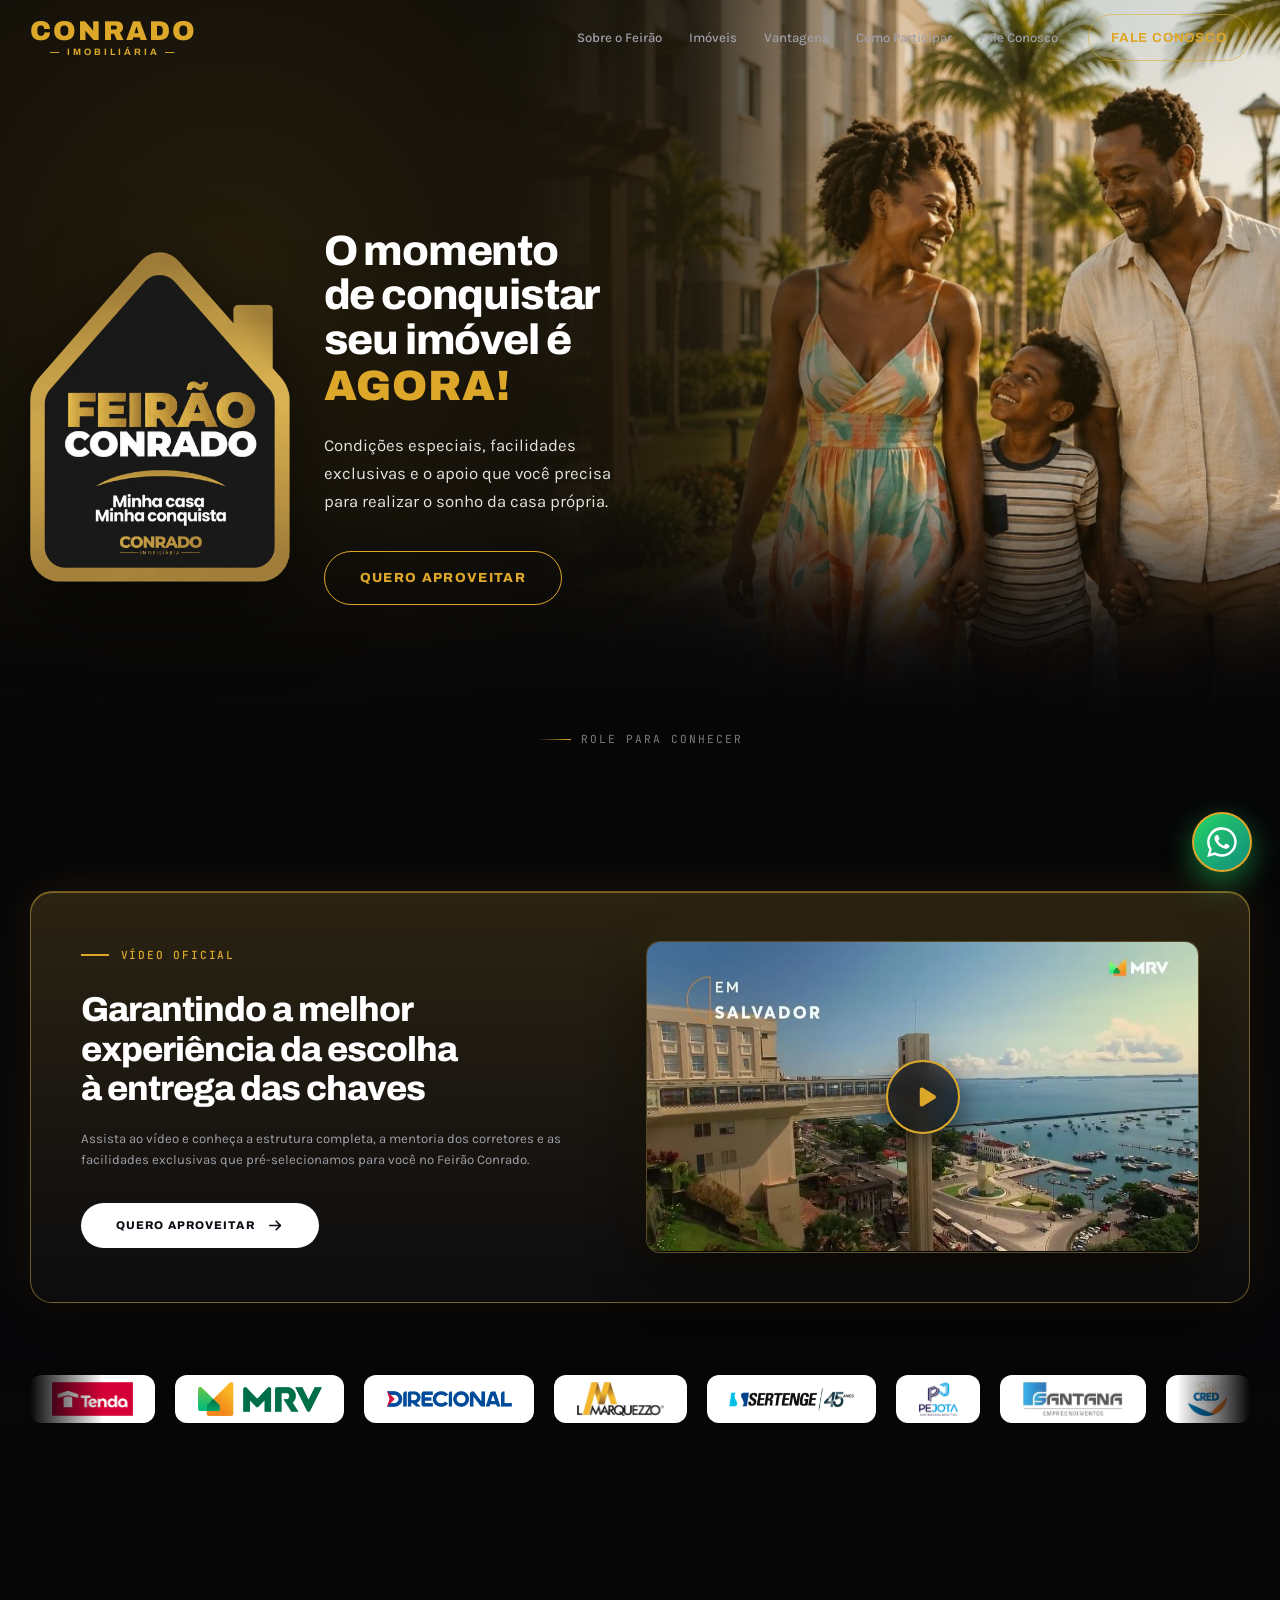
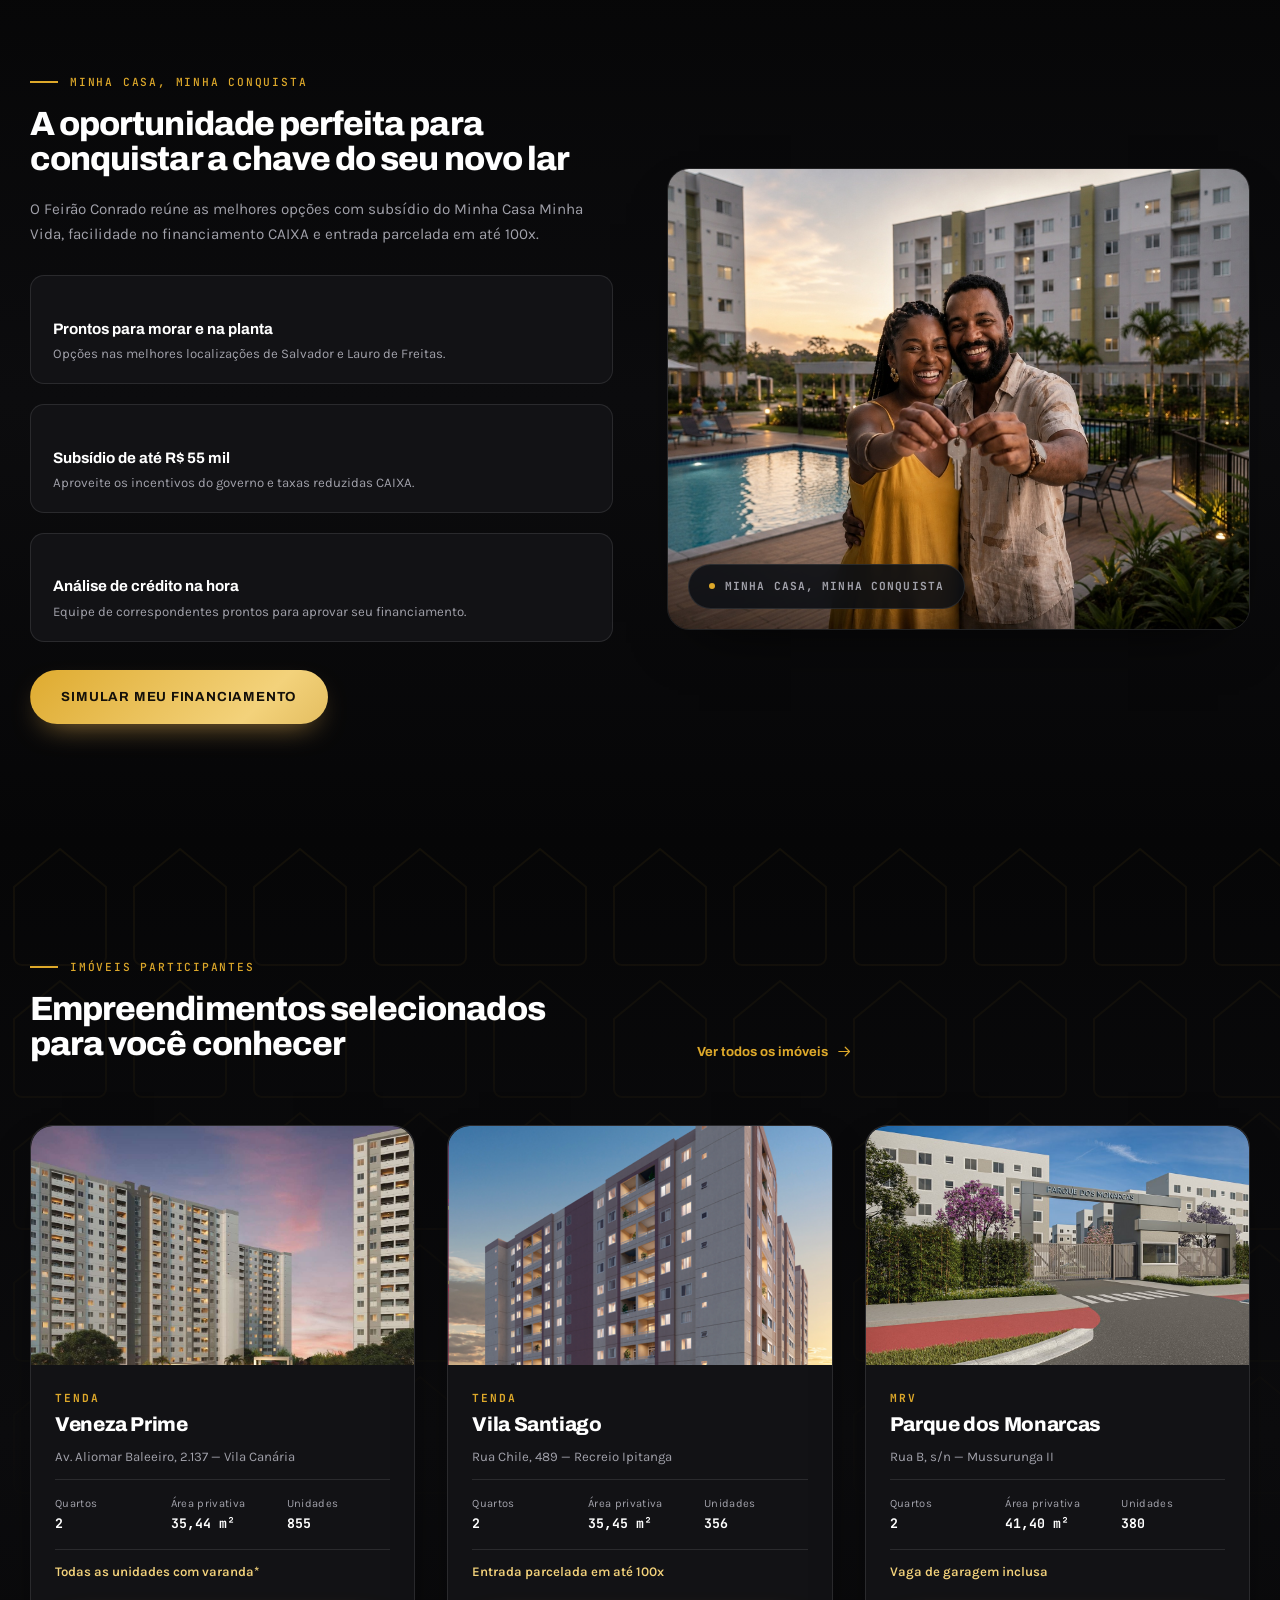
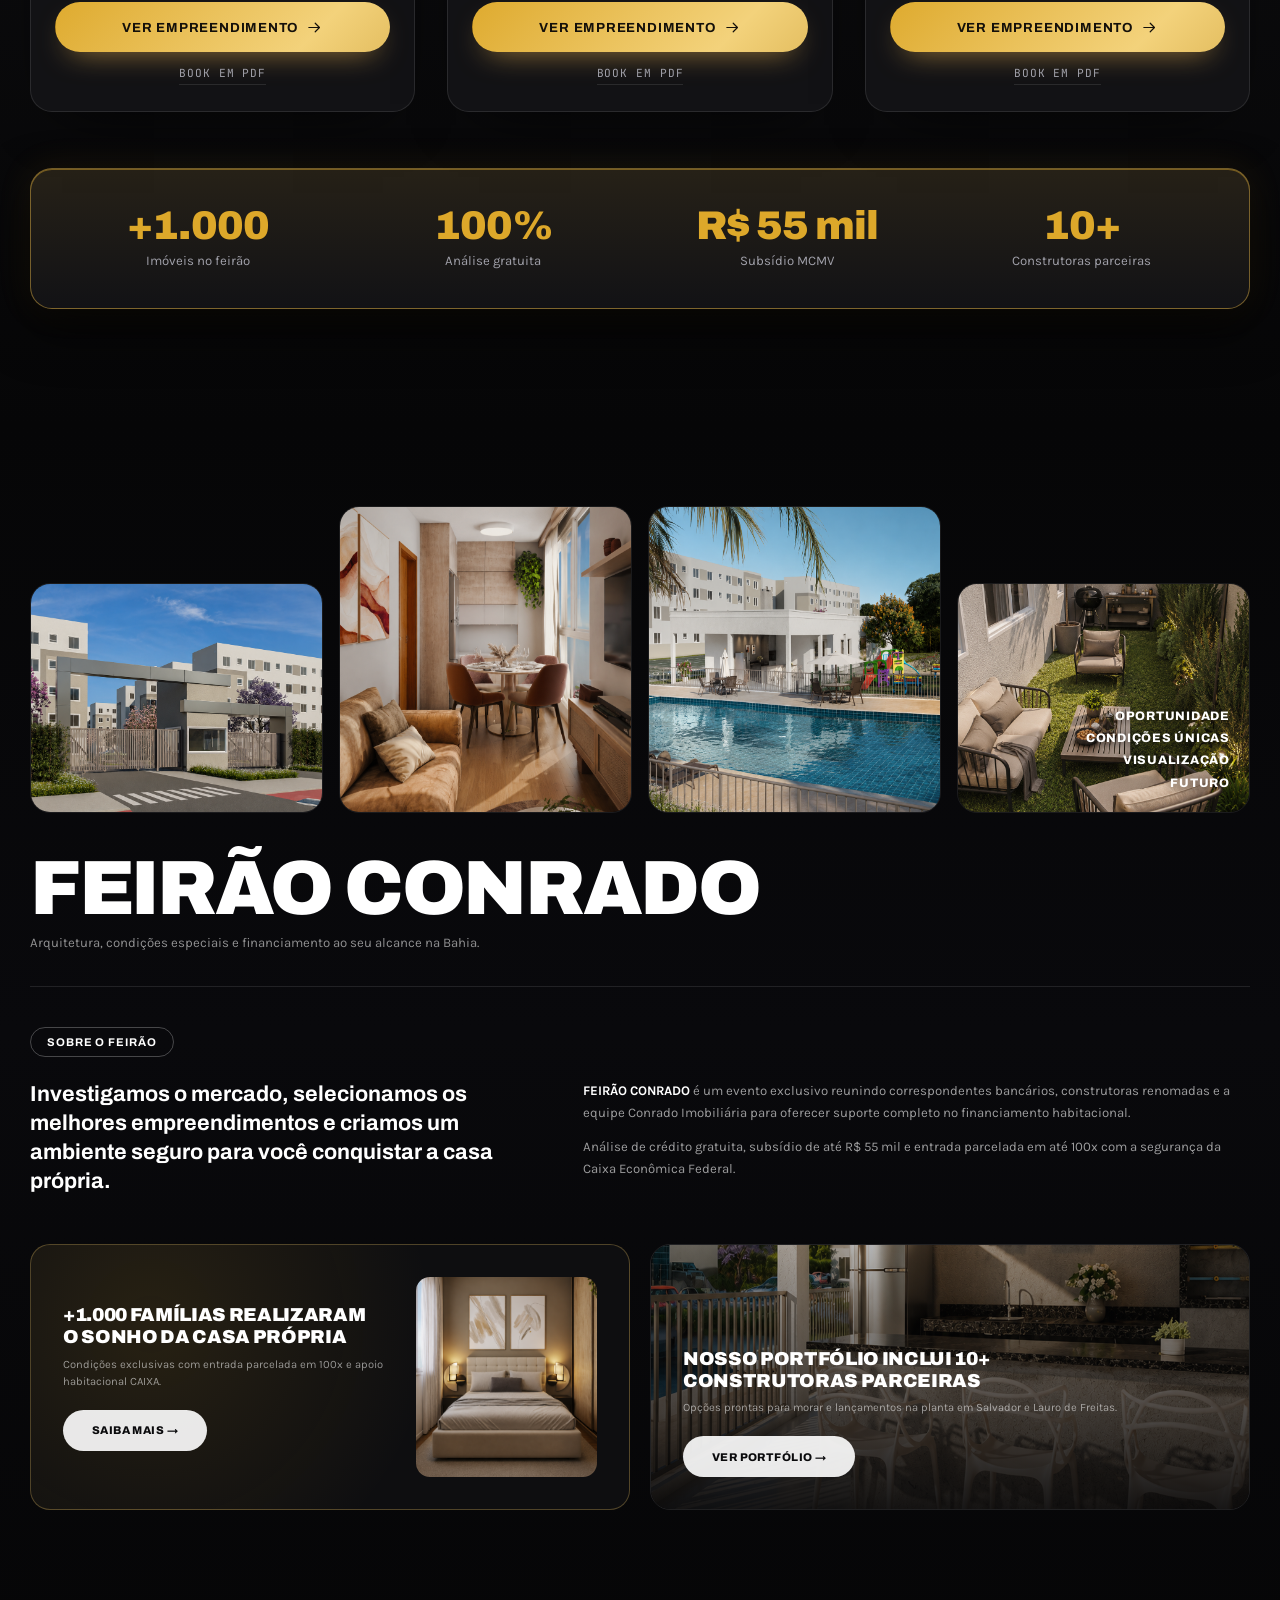
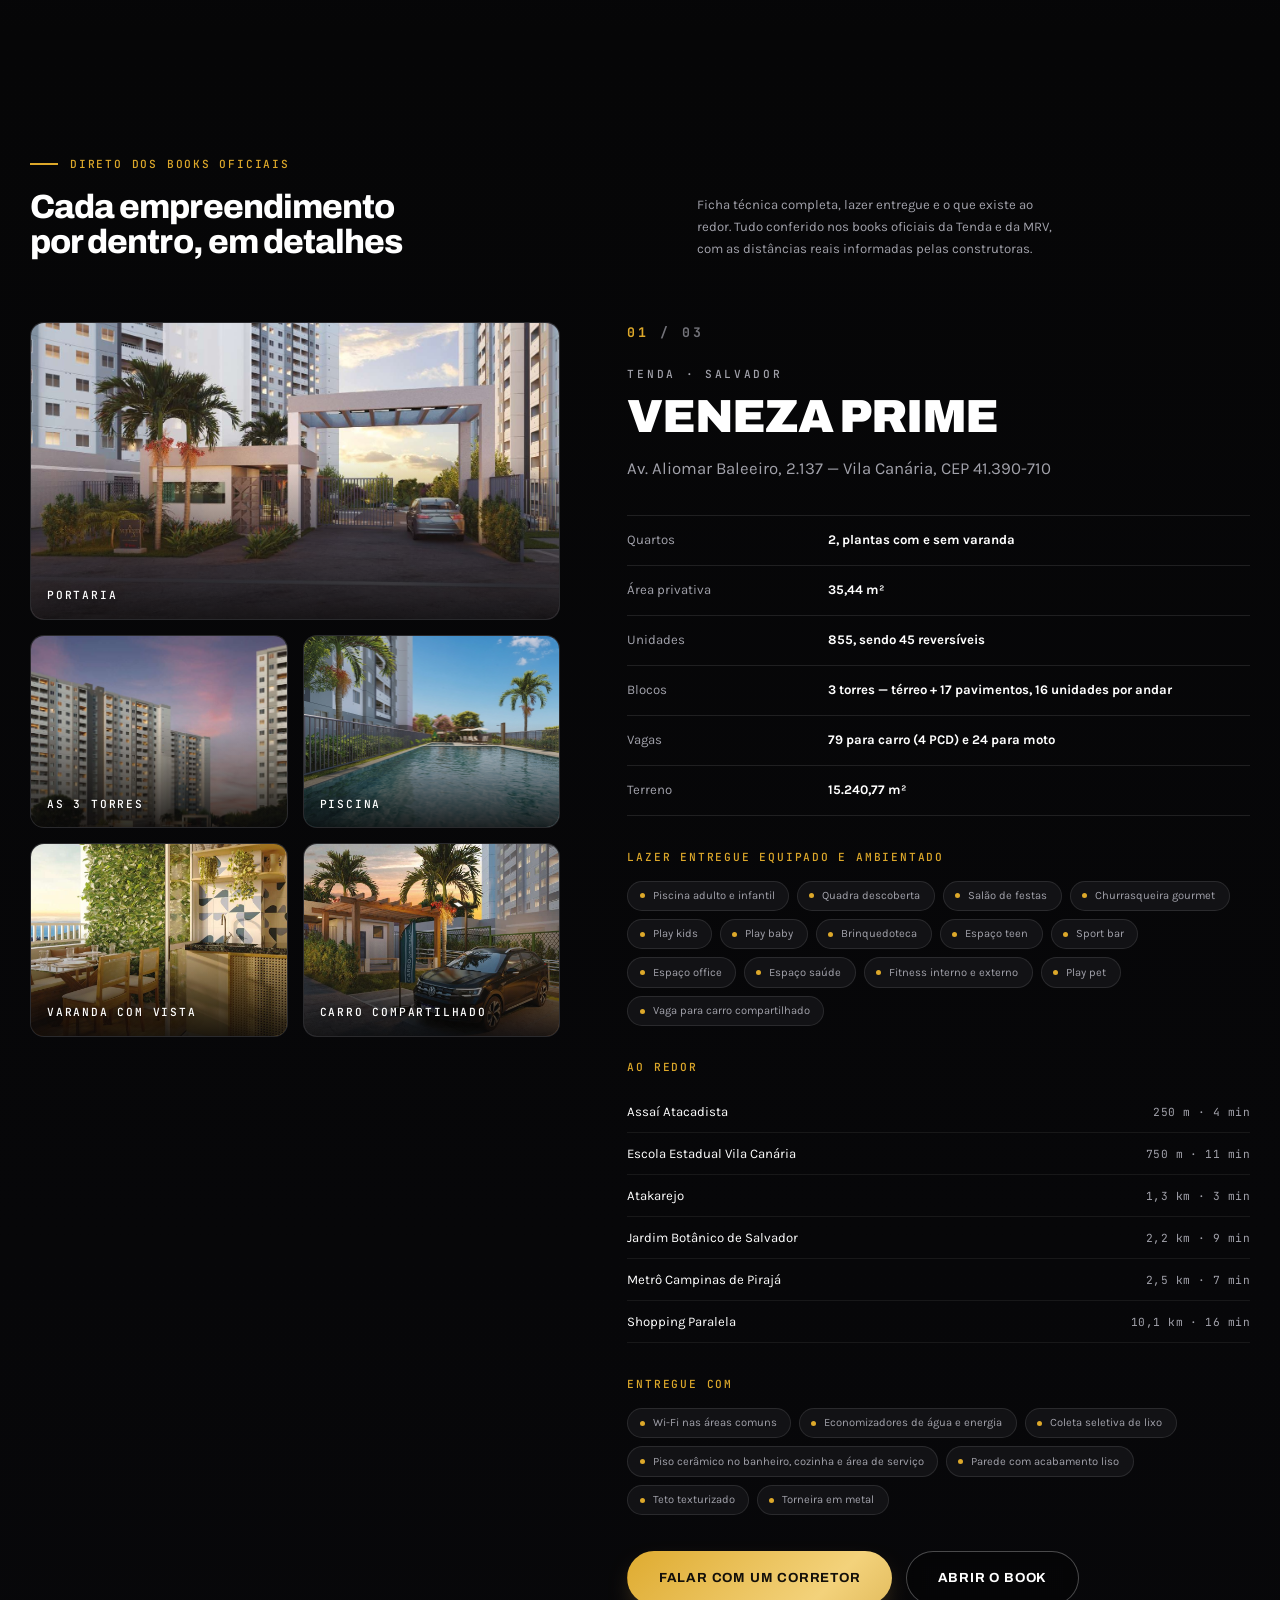
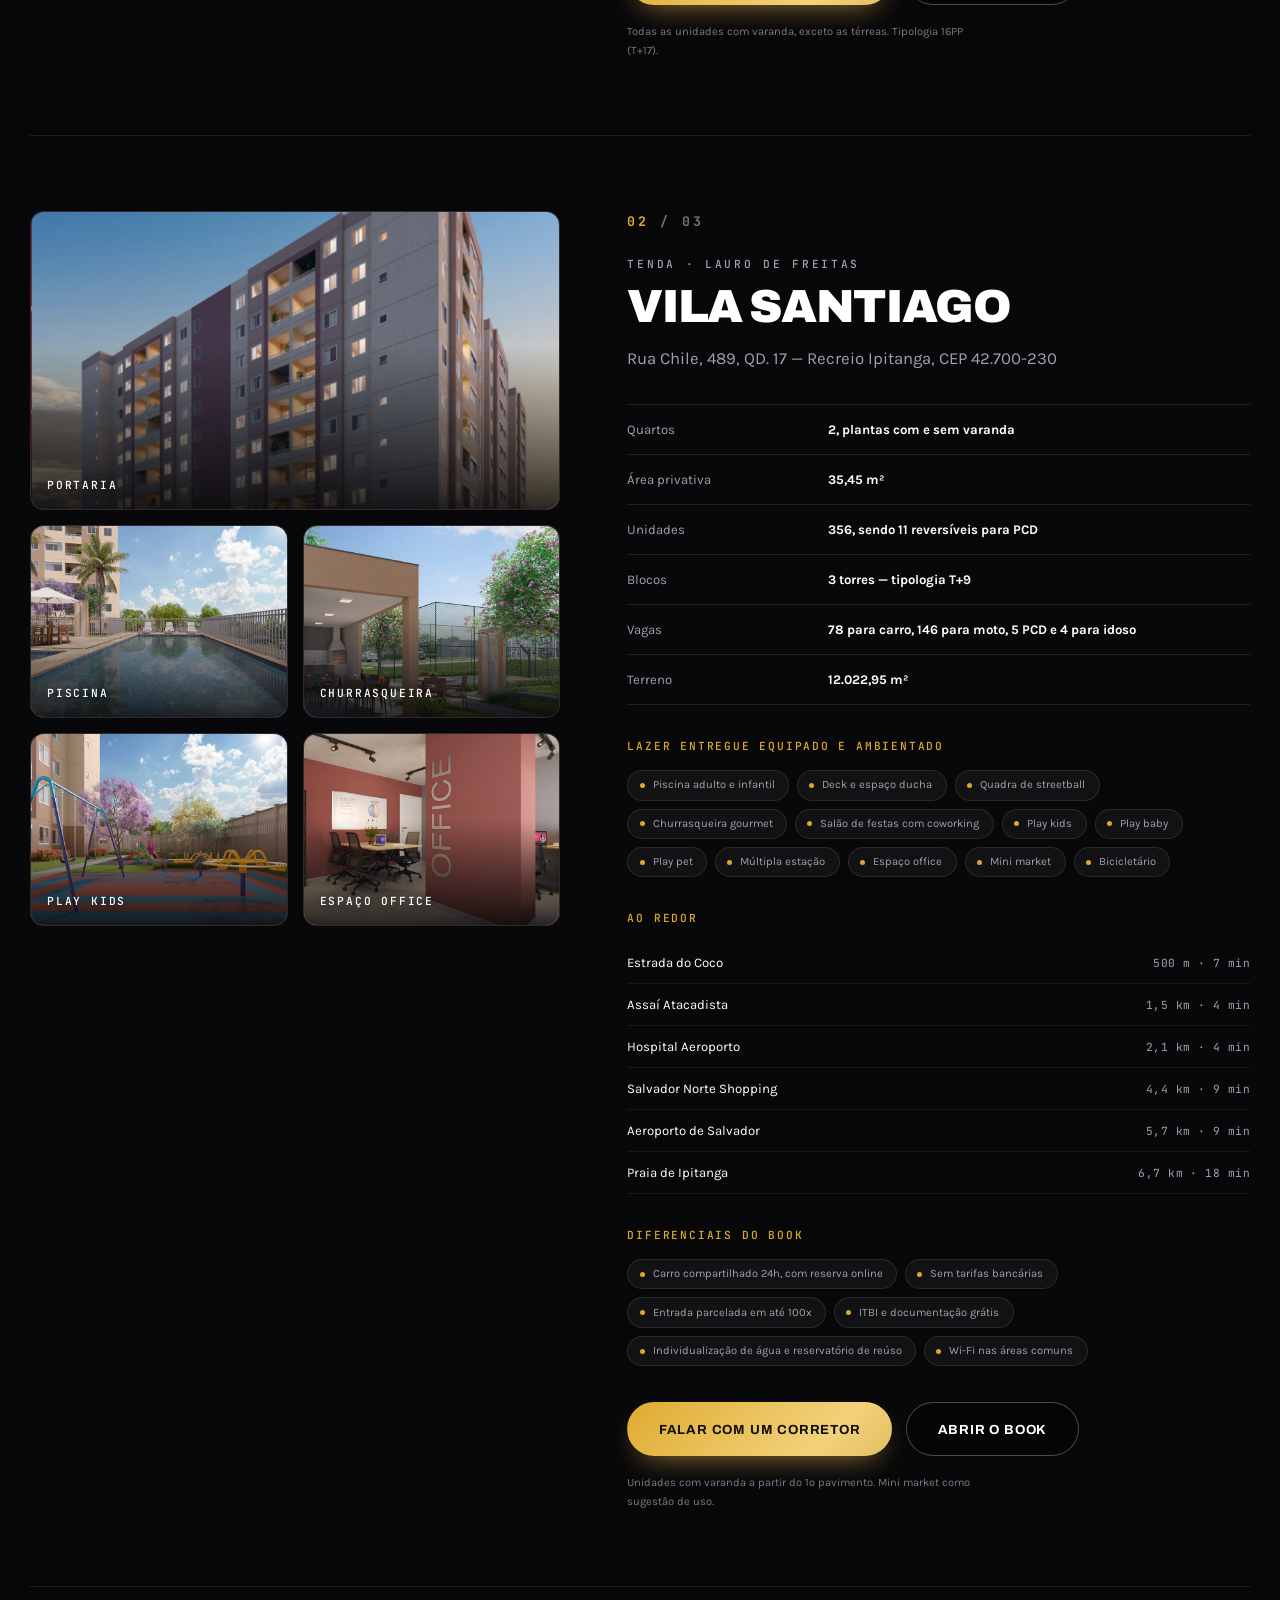
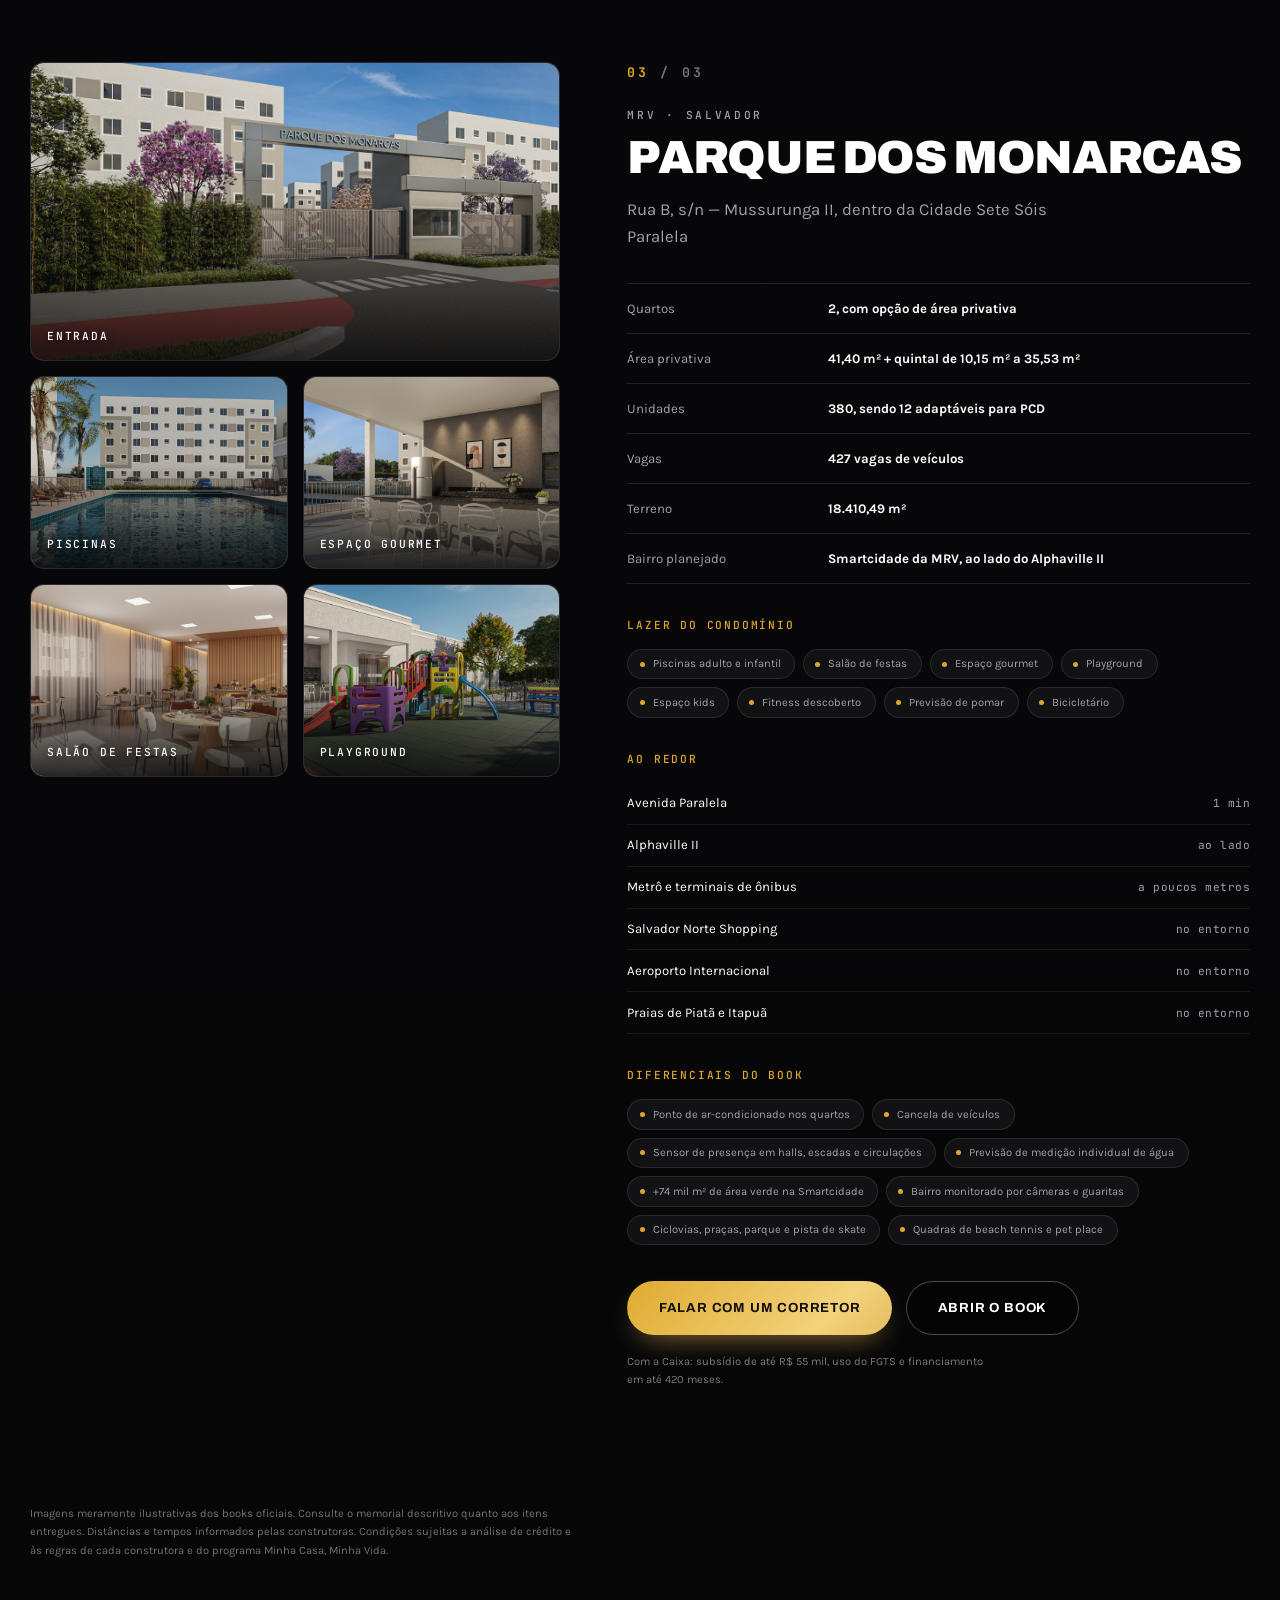
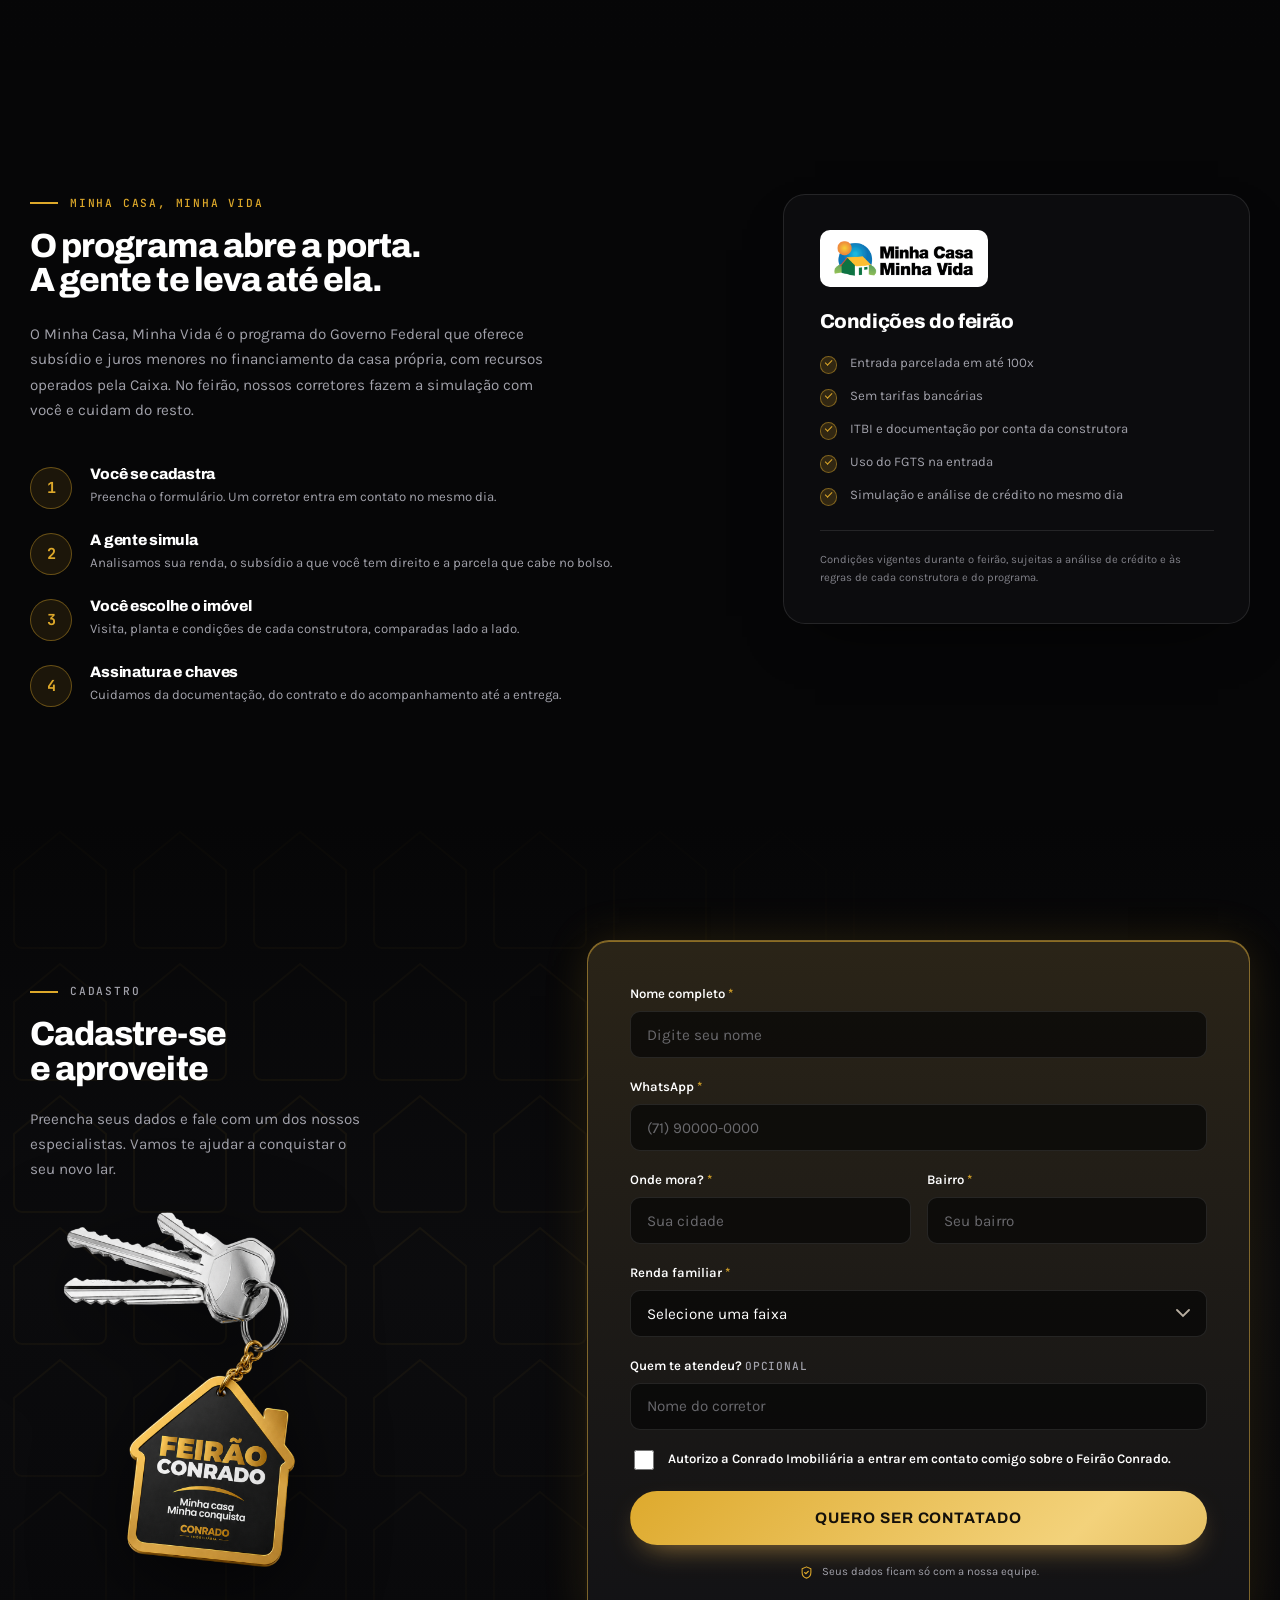
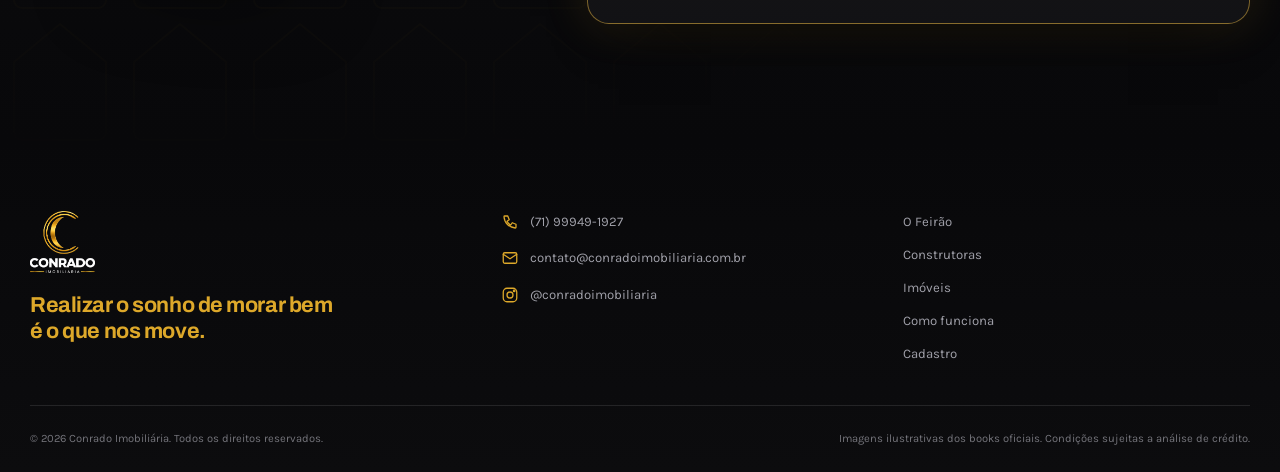
==== index.html @ 54278514 "fix(logo): altera nome do arquivo da logo Tenda para tenda-v2.png para forcar atualizacao do cache n" ====
<!DOCTYPE html>
<html lang="pt-BR">

<head>
  <meta charset="utf-8">
  <meta name="viewport" content="width=device-width, initial-scale=1">
  <title>Feirão Conrado — Minha Casa, Minha Conquista | Conrado Imobiliária</title>
  <meta name="description"
    content="De 1 a 31 de agosto, o Feirão Conrado reúne as maiores construtoras da Bahia com condições especiais, entrada parcelada e apoio no financiamento. Cadastre-se e fale com um corretor.">
  <meta name="theme-color" content="#121110">

  <meta property="og:type" content="website">
  <meta property="og:locale" content="pt_BR">
  <meta property="og:title" content="Feirão Conrado — Minha Casa, Minha Conquista">
  <meta property="og:description"
    content="Condições especiais das maiores construtoras da Bahia, de 1 a 31 de agosto. Cadastre-se e fale com um corretor.">
  <meta property="og:image" content="assets/img/og-image.jpg">
  <meta name="twitter:card" content="summary_large_image">

  <link rel="icon" href="assets/favicon.png" sizes="any" type="image/png">
  <link rel="apple-touch-icon" href="assets/apple-touch-icon.png">

  <link rel="preconnect" href="https://fonts.googleapis.com">
  <link rel="preconnect" href="https://fonts.gstatic.com" crossorigin>
  <link
    href="https://fonts.googleapis.com/css2?family=Archivo:wght@500;600;700;800&family=Karla:wght@400;500;600&family=JetBrains+Mono:wght@500;700&display=swap"
    rel="stylesheet">
  <link rel="preload" as="image" href="assets/img/hero-familia.jpg">
  <!-- O "?v=" no CSS/JS existe só para forçar o navegador a buscar a versão
       nova depois de um deploy — sem isso, quem já visitou a página fica com
       a versão antiga em cache até o Cache-Control expirar sozinho (já
       aconteceu: um celular ficou preso numa logo e num bug antigos por
       causa disso). Suba esse número sempre que mexer em css/styles.css ou
       js/main.js. -->
  <link rel="stylesheet" href="css/styles.css?v=4">
  <script>document.documentElement.classList.add("js");</script>
</head>

<body>
  <a class="pular-para-conteudo" href="#cadastro">Pular para o cadastro</a>

  <!-- ══════════════════════════════════ CABEÇALHO ══════════════════════════════════ -->
  <header class="cabecalho" id="topo">
    <div class="faixa cabecalho__interno">
      <a class="brand-text-logo" href="#topo" aria-label="Conrado Imobiliária — início">
        <span class="brand-conrado">CONRADO</span>
        <span class="brand-imobiliaria">— IMOBILIÁRIA —</span>
      </a>

      <nav class="cabecalho__nav" aria-label="Seções da página">
        <a href="#feirao">Sobre o Feirão</a>
        <a href="#empreendimentos">Imóveis</a>
        <a href="#sobre">Vantagens</a>
        <a href="#passo-a-passo">Como Participar</a>
        <a href="#cadastro">Fale Conosco</a>
      </nav>

      <a class="botao botao--contorno cabecalho__cta" href="#cadastro">Fale Conosco</a>

      <button class="cabecalho__menu" type="button" aria-expanded="false" aria-controls="menu-mobile"
        aria-label="Abrir menu">
        <span></span><span></span><span></span>
      </button>
    </div>

    <div class="menu-mobile" id="menu-mobile" hidden>
      <a href="#feirao">Sobre o Feirão</a>
      <a href="#empreendimentos">Imóveis</a>
      <a href="#sobre">Vantagens</a>
      <a href="#passo-a-passo">Como Participar</a>
      <a href="#cadastro" class="menu-mobile__cta">Fale Conosco</a>
    </div>
  </header>

  <main>
    <!-- ══════════════════════════════════ HERO ══════════════════════════════════ -->
    <section class="hero" id="feirao">
      <picture class="hero__foto">
        <source media="(max-width: 720px)" srcset="assets/img/hero-familia.jpg">
        <img src="assets/img/hero-familia.jpg" alt="Família baiana sorrindo e caminhando no condomínio em Salvador"
          width="1588" height="894" fetchpriority="high">
      </picture>

      <div class="faixa hero__interno">
        <div class="hero__selo" data-animar="selo">
          <img src="assets/logos/feirao-conrado.png" alt="Feirão Conrado — Minha casa, minha conquista" width="867"
            height="1100">
        </div>

        <div class="hero__texto">
          <h1 data-animar="2">O momento<br>de conquistar<br>seu imóvel é<br><span
              class="hero-agora-destaque">AGORA!</span></h1>
          <p class="hero__linha" data-animar="3">
            Condições especiais, facilidades exclusivas e o apoio que você precisa para realizar o sonho da casa
            própria.
          </p>
          <div class="hero__acoes" data-animar="4">
            <a class="botao botao--ouro-contorno" href="#cadastro">QUERO APROVEITAR</a>
          </div>
        </div>
      </div>

      <p class="hero__rolagem" aria-hidden="true"><span></span>role para conhecer</p>
    </section>

    <!-- ══════════════════════════════════ SEÇÃO VÍDEO PROMO (INSPIRADO NA REFERÊNCIA DO USUÁRIO) ══════════════════════════════════ -->
    <section class="secao-video-promo" id="video">
      <div class="faixa">

        <!-- Bloco Principal do Vídeo em Estilo Cartão Escuro com Layout Dividido -->
        <div class="video-promo-card">
          <div class="video-promo-grid">

            <!-- Esquerda: Título, Descrição e Botão -->
            <div class="video-promo-info">
              <p class="sobrancelha sobrancelha--ouro">VÍDEO OFICIAL</p>
              <h2 class="video-promo-titulo">Garantindo a melhor experiência da escolha à entrega das chaves</h2>
              <p class="video-promo-desc">
                Assista ao vídeo e conheça a estrutura completa, a mentoria dos corretores e as facilidades exclusivas
                que pré-selecionamos para você no Feirão Conrado.
              </p>
              <a href="#cadastro" class="botao-video-play-pill">
                QUERO APROVEITAR
                <svg viewBox="0 0 24 24" aria-hidden="true" focusable="false" class="icone-seta">
                  <path d="M4 12h14M13 6l6 6-6 6" fill="none" stroke="currentColor" stroke-width="2.4"
                    stroke-linecap="round" stroke-linejoin="round" />
                </svg>
              </a>
            </div>

            <!-- Direita: Vídeo do Empreendimento Rodando Sozinho, Sem Som e com Play/Pause no Próprio Vídeo -->
            <div class="video-promo-player-box" data-video-caixa data-estado="tocando">
              <video id="video-empreendimento" class="video-promo-player" src="assets/video/cidade-sete-sois-mrv.mp4?v=2"
                poster="assets/img/video-poster.jpg?v=2" data-video-mudo autoplay muted loop playsinline
                disablepictureinpicture disableremoteplayback preload="auto" fetchpriority="high"
                aria-label="Vídeo do empreendimento Cidade Sete Sóis — Parque dos Condes, em Salvador (BA)"></video>

              <!-- Play/Pause sobre o vídeo: sempre visível quando pausado -->
              <button type="button" class="video-toggle-overlay" data-video-toggle="video-empreendimento"
                aria-controls="video-empreendimento" aria-label="Pausar vídeo">
                <svg class="icone-pause" viewBox="0 0 24 24" aria-hidden="true" focusable="false">
                  <rect x="6" y="4" width="4.2" height="16" rx="1.2" />
                  <rect x="13.8" y="4" width="4.2" height="16" rx="1.2" />
                </svg>
                <svg class="icone-play" viewBox="0 0 24 24" aria-hidden="true" focusable="false">
                  <path
                    d="M8 5.14c0-.8.88-1.29 1.56-.87l11.2 6.86c.65.4.65 1.34 0 1.74l-11.2 6.86c-.68.42-1.56-.07-1.56-.87V5.14z" />
                </svg>
              </button>
            </div>

          </div>
        </div>

        <!-- Carrossel Infinito das Construtoras e Parceiros -->
        <div class="hero__marcas">
          <div class="esteira" data-esteira>
            <div class="esteira__fita">
              <ul class="esteira__lista">
                <li><img src="assets/logos/partners/tenda-v2.png" alt="Tenda"></li>
                <li><img src="assets/logos/partners/mrv.png" alt="MRV"></li>
                <li><img src="assets/logos/partners/direcional.png" alt="Direcional"></li>
                <li><img src="assets/logos/partners/lmarquezzo.png" alt="L. Marquezzo"></li>
                <li><img src="assets/logos/partners/sertenge.png" alt="Sertenge"></li>
                <li><img src="assets/logos/partners/pejota.png" alt="Pejota Empreendimentos"></li>
                <li><img src="assets/logos/partners/santana.png" alt="Santana Empreendimentos"></li>
                <li><img src="assets/logos/partners/singcred.png" alt="SingCred"></li>
                <li><img src="assets/logos/partners/caixa.png" alt="Caixa Econômica Federal"></li>
                <li><img src="assets/logos/partners/mcmv.png" alt="Minha Casa Minha Vida"></li>
              </ul>
              <ul class="esteira__lista" aria-hidden="true">
                <li><img src="assets/logos/partners/tenda-v2.png" alt=""></li>
                <li><img src="assets/logos/partners/mrv.png" alt=""></li>
                <li><img src="assets/logos/partners/direcional.png" alt=""></li>
                <li><img src="assets/logos/partners/lmarquezzo.png" alt=""></li>
                <li><img src="assets/logos/partners/sertenge.png" alt=""></li>
                <li><img src="assets/logos/partners/pejota.png" alt=""></li>
                <li><img src="assets/logos/partners/santana.png" alt=""></li>
                <li><img src="assets/logos/partners/singcred.png" alt=""></li>
                <li><img src="assets/logos/partners/caixa.png" alt=""></li>
                <li><img src="assets/logos/partners/mcmv.png" alt=""></li>
              </ul>
            </div>
          </div>
        </div>

      </div>
    </section>



    <!-- ══════════════════════════════════ MINHA CASA MINHA CONQUISTA (MINIMALISTA E PROPORCIONAL) ══════════════════════════════════ -->
    <section class="secao-conquista-dark" id="sobre">
      <div class="faixa sobre-grid-2col">
        <div class="sobre-col-texto">
          <p class="sobrancelha sobrancelha--ouro">MINHA CASA, MINHA CONQUISTA</p>
          <h2>A oportunidade perfeita para conquistar a chave do seu novo lar</h2>
          <p class="parceiros__linha">
            O Feirão Conrado reúne as melhores opções com subsídio do Minha Casa Minha Vida, facilidade no financiamento
            CAIXA e entrada parcelada em até 100x.
          </p>

          <div class="grid-beneficios-dark">
            <div class="item-beneficio-dark">
              <div>
                <h4>Prontos para morar e na planta</h4>
                <p>Opções nas melhores localizações de Salvador e Lauro de Freitas.</p>
              </div>
            </div>
            <div class="item-beneficio-dark">
              <div>
                <h4>Subsídio de até R$ 55 mil</h4>
                <p>Aproveite os incentivos do governo e taxas reduzidas CAIXA.</p>
              </div>
            </div>
            <div class="item-beneficio-dark">
              <div>
                <h4>Análise de crédito na hora</h4>
                <p>Equipe de correspondentes prontos para aprovar seu financiamento.</p>
              </div>
            </div>
          </div>

          <div style="margin-top: 1.75rem;">
            <a href="#cadastro" class="botao botao--ouro">Simular meu financiamento</a>
          </div>
        </div>

        <div class="sobre-col-imagem-dark">
          <div class="card-imagem-moldura">
            <img src="assets/img/casal-chaves.jpg"
              alt="Casal baiano celebrando a conquista das chaves do novo apartamento" class="img-conquista-dark">
            <div class="selo-imagem-badge">
              <span>Minha Casa, Minha Conquista</span>
            </div>
          </div>
        </div>
      </div>
    </section>

    <!-- ══════════════════════════════════ EMPREENDIMENTOS ══════════════════════════════════ -->
    <section class="empreendimentos" id="empreendimentos">
      <div class="faixa">
        <div class="secao__cabeca">
          <div>
            <p class="sobrancelha sobrancelha--ouro">Imóveis participantes</p>
            <h2>Empreendimentos selecionados<br>para você conhecer</h2>
          </div>
          <a href="#cadastro" class="botao-link-ouro">Ver todos os imóveis <svg class="icone-seta" viewBox="0 0 24 24"
              aria-hidden="true">
              <path d="M4 12h14M13 6l6 6-6 6" />
            </svg></a>
        </div>

        <div class="grade-imoveis">

          <article class="imovel" data-revelar>
            <div class="imovel__foto">
              <img src="assets/img/veneza-prime/card.jpg" alt="Veneza Prime" width="1200" height="800" loading="lazy">
            </div>
            <div class="imovel__corpo">
              <p class="imovel__construtora">Tenda</p>
              <h3>Veneza Prime</h3>
              <p class="imovel__local">Av. Aliomar Baleeiro, 2.137 — Vila Canária</p>
              <dl class="ficha">
                <div>
                  <dt>Quartos</dt>
                  <dd>2</dd>
                </div>
                <div>
                  <dt>Área privativa</dt>
                  <dd>35,44 m²</dd>
                </div>
                <div>
                  <dt>Unidades</dt>
                  <dd>855</dd>
                </div>
              </dl>
              <p class="imovel__destaque">Todas as unidades com varanda*</p>
              <div class="imovel__acoes">
                <button class="botao botao--ouro botao--bloco" type="button" data-abrir-imovel="veneza-prime">Ver
                  empreendimento <svg class="icone-seta" viewBox="0 0 24 24" aria-hidden="true">
                    <path d="M4 12h14M13 6l6 6-6 6" />
                  </svg></button>
                <a class="link-book" href="assets/books/veneza-prime.pdf" target="_blank" rel="noopener">Book em PDF</a>
              </div>
            </div>
          </article>

          <article class="imovel" data-revelar>
            <div class="imovel__foto">
              <img src="assets/img/vila-santiago/card.jpg" alt="Vila Santiago" width="1200" height="800" loading="lazy">
            </div>
            <div class="imovel__corpo">
              <p class="imovel__construtora">Tenda</p>
              <h3>Vila Santiago</h3>
              <p class="imovel__local">Rua Chile, 489 — Recreio Ipitanga</p>
              <dl class="ficha">
                <div>
                  <dt>Quartos</dt>
                  <dd>2</dd>
                </div>
                <div>
                  <dt>Área privativa</dt>
                  <dd>35,45 m²</dd>
                </div>
                <div>
                  <dt>Unidades</dt>
                  <dd>356</dd>
                </div>
              </dl>
              <p class="imovel__destaque">Entrada parcelada em até 100x</p>
              <div class="imovel__acoes">
                <button class="botao botao--ouro botao--bloco" type="button" data-abrir-imovel="vila-santiago">Ver
                  empreendimento <svg class="icone-seta" viewBox="0 0 24 24" aria-hidden="true">
                    <path d="M4 12h14M13 6l6 6-6 6" />
                  </svg></button>
                <a class="link-book" href="assets/books/vila-santiago.pdf" target="_blank" rel="noopener">Book em
                  PDF</a>
              </div>
            </div>
          </article>

          <article class="imovel" data-revelar>
            <div class="imovel__foto">
              <img src="assets/img/parque-dos-monarcas/card.jpg" alt="Parque dos Monarcas" width="1200" height="800"
                loading="lazy">
            </div>
            <div class="imovel__corpo">
              <p class="imovel__construtora">MRV</p>
              <h3>Parque dos Monarcas</h3>
              <p class="imovel__local">Rua B, s/n — Mussurunga II</p>
              <dl class="ficha">
                <div>
                  <dt>Quartos</dt>
                  <dd>2</dd>
                </div>
                <div>
                  <dt>Área privativa</dt>
                  <dd>41,40 m²</dd>
                </div>
                <div>
                  <dt>Unidades</dt>
                  <dd>380</dd>
                </div>
              </dl>
              <p class="imovel__destaque">Vaga de garagem inclusa</p>
              <div class="imovel__acoes">
                <button class="botao botao--ouro botao--bloco" type="button" data-abrir-imovel="parque-dos-monarcas">Ver
                  empreendimento <svg class="icone-seta" viewBox="0 0 24 24" aria-hidden="true">
                    <path d="M4 12h14M13 6l6 6-6 6" />
                  </svg></button>
                <a class="link-book" href="assets/books/parque-dos-monarcas.pdf" target="_blank" rel="noopener">Book em
                  PDF</a>
              </div>
            </div>
          </article>

        </div>

        <!-- Barra Escura de Estatísticas (Estilo Referência MODO abaixo dos imóveis) -->
        <div class="stats-dark-bar-referencia" data-contador-grupo>
          <div class="stat-dark-item">
            <h3 data-contador data-valor="1000" data-prefixo="+" data-formato="milhar">+1.000</h3>
            <p>Imóveis no feirão</p>
          </div>
          <div class="stat-dark-item">
            <h3 data-contador data-valor="100" data-sufixo="%">100%</h3>
            <p>Análise gratuita</p>
          </div>
          <div class="stat-dark-item">
            <h3 data-contador data-valor="55" data-prefixo="R$ " data-sufixo=" mil">R$ 55 mil</h3>
            <p>Subsídio MCMV</p>
          </div>
          <div class="stat-dark-item">
            <h3 data-contador data-valor="10" data-sufixo="+">10+</h3>
            <p>Construtoras parceiras</p>
          </div>
        </div>
      </div>
    </section>

    <!-- ═══════════ SEÇÃO FEIRÃO — LAYOUT ARCHISTUDIO DO ZERO ═══════════ -->
    <section class="arc" id="sobre-feirao">
      <div class="faixa">

        <!-- ① MOSAICO 4 COLUNAS ESCALONADAS -->
        <div class="arc__mosaic">
          <div class="arc__col arc__col--short"><img src="assets/img/galeria/portaria.png" alt="Portaria"></div>
          <div class="arc__col arc__col--tall"><img src="assets/img/galeria/sala.png" alt="Sala decorada"></div>
          <div class="arc__col arc__col--tall"><img src="assets/img/galeria/piscina.png" alt="Piscina"></div>
          <div class="arc__col arc__col--short">
            <img src="assets/img/galeria/jardim.png" alt="Jardim">
            <div class="arc__col-words">
              <span>OPORTUNIDADE</span>
              <span>CONDIÇÕES ÚNICAS</span>
              <span>VISUALIZAÇÃO</span>
              <span>FUTURO</span>
            </div>
          </div>
        </div>

        <!-- ② TÍTULO GRANDE -->
        <h2 class="arc__title">FEIRÃO CONRADO</h2>
        <p class="arc__sub">Arquitetura, condições especiais e financiamento ao seu alcance na Bahia.</p>

        <!-- ③ SOBRE — pill + 2 colunas -->
        <div class="arc__about">
          <span class="arc__pill">SOBRE O FEIRÃO</span>
          <div class="arc__about-grid">
            <p class="arc__about-lead">Investigamos o mercado, selecionamos os melhores empreendimentos e criamos um
              ambiente seguro para você conquistar a casa própria.</p>
            <div class="arc__about-body">
              <p><strong>FEIRÃO CONRADO</strong> é um evento exclusivo reunindo correspondentes bancários, construtoras
                renomadas e a equipe Conrado Imobiliária para oferecer suporte completo no financiamento habitacional.
              </p>
              <p>Análise de crédito gratuita, subsídio de até R$ 55 mil e entrada parcelada em até 100x com a segurança
                da Caixa Econômica Federal.</p>
            </div>
          </div>
        </div>

        <!-- ④ DOIS CARDS DESTAQUE -->
        <div class="arc__duo">
          <div class="arc__card-key">
            <div>
              <h3>+1.000 FAMÍLIAS REALIZARAM O SONHO DA CASA PRÓPRIA</h3>
              <p>Condições exclusivas com entrada parcelada em 100x e apoio habitacional CAIXA.</p>
              <a href="#cadastro" class="arc__btn-pill">SAIBA MAIS →</a>
            </div>
            <img src="assets/img/galeria/quarto.png" alt="Interior decorado" class="arc__key-img">
          </div>
          <div class="arc__card-port">
            <img src="assets/img/galeria/churrasqueira.png" alt="Área gourmet" class="arc__port-bg">
            <div class="arc__port-overlay"></div>
            <div class="arc__port-content">
              <h3>NOSSO PORTFÓLIO INCLUI 10+ CONSTRUTORAS PARCEIRAS</h3>
              <p>Opções prontas para morar e lançamentos na planta em Salvador e Lauro de Freitas.</p>
              <a href="#detalhes" class="arc__btn-pill">VER PORTFÓLIO →</a>
            </div>
          </div>
        </div>



      </div>
    </section>

    <!-- ══════════════════════════════════ DETALHES DOS EMPREENDIMENTOS (MOSAICO + FICHA DOS BOOKS OFICIAIS) ══════════════════════════════════ -->
    <section class="detalhes-imoveis" id="detalhes">
      <div class="faixa">

        <div class="secao__cabeca">
          <div>
            <p class="sobrancelha sobrancelha--ouro">Direto dos books oficiais</p>
            <h2>Cada empreendimento<br>por dentro, em detalhes</h2>
          </div>
          <p class="secao__apoio">
            Ficha técnica completa, lazer entregue e o que existe ao redor. Tudo conferido nos books
            oficiais da Tenda e da MRV, com as distâncias reais informadas pelas construtoras.
          </p>
        </div>

        <!-- ─────────────────────────── 01 · VENEZA PRIME ─────────────────────────── -->
        <article class="detalhe-bloco" data-revelar>
          <div class="detalhe-info">
            <p class="detalhe-contador"><span>01</span> / 03</p>
            <p class="detalhe-marca">Tenda · Salvador</p>
            <h3 class="detalhe-titulo">Veneza Prime</h3>
            <p class="detalhe-local">Av. Aliomar Baleeiro, 2.137 — Vila Canária, CEP 41.390-710</p>

            <dl class="detalhe-ficha">
              <div>
                <dt>Quartos</dt>
                <dd>2, plantas com e sem varanda</dd>
              </div>
              <div>
                <dt>Área privativa</dt>
                <dd>35,44 m²</dd>
              </div>
              <div>
                <dt>Unidades</dt>
                <dd>855, sendo 45 reversíveis</dd>
              </div>
              <div>
                <dt>Blocos</dt>
                <dd>3 torres — térreo + 17 pavimentos, 16 unidades por andar</dd>
              </div>
              <div>
                <dt>Vagas</dt>
                <dd>79 para carro (4 PCD) e 24 para moto</dd>
              </div>
              <div>
                <dt>Terreno</dt>
                <dd>15.240,77 m²</dd>
              </div>
            </dl>

            <div class="detalhe-grupo">
              <p class="detalhe-rotulo">Lazer entregue equipado e ambientado</p>
              <ul class="detalhe-tags">
                <li>Piscina adulto e infantil</li>
                <li>Quadra descoberta</li>
                <li>Salão de festas</li>
                <li>Churrasqueira gourmet</li>
                <li>Play kids</li>
                <li>Play baby</li>
                <li>Brinquedoteca</li>
                <li>Espaço teen</li>
                <li>Sport bar</li>
                <li>Espaço office</li>
                <li>Espaço saúde</li>
                <li>Fitness interno e externo</li>
                <li>Play pet</li>
                <li>Vaga para carro compartilhado</li>
              </ul>
            </div>

            <div class="detalhe-grupo">
              <p class="detalhe-rotulo">Ao redor</p>
              <ul class="detalhe-perto">
                <li><span>Assaí Atacadista</span><span>250 m · 4 min</span></li>
                <li><span>Escola Estadual Vila Canária</span><span>750 m · 11 min</span></li>
                <li><span>Atakarejo</span><span>1,3 km · 3 min</span></li>
                <li><span>Jardim Botânico de Salvador</span><span>2,2 km · 9 min</span></li>
                <li><span>Metrô Campinas de Pirajá</span><span>2,5 km · 7 min</span></li>
                <li><span>Shopping Paralela</span><span>10,1 km · 16 min</span></li>
              </ul>
            </div>

            <div class="detalhe-grupo">
              <p class="detalhe-rotulo">Entregue com</p>
              <ul class="detalhe-tags detalhe-tags--claras">
                <li>Wi-Fi nas áreas comuns</li>
                <li>Economizadores de água e energia</li>
                <li>Coleta seletiva de lixo</li>
                <li>Piso cerâmico no banheiro, cozinha e área de serviço</li>
                <li>Parede com acabamento liso</li>
                <li>Teto texturizado</li>
                <li>Torneira em metal</li>
              </ul>
            </div>

            <div class="detalhe-acoes">
              <a class="botao botao--ouro" href="#cadastro">Falar com um corretor</a>
              <a class="botao botao--fantasma" href="assets/books/veneza-prime.pdf" target="_blank" rel="noopener">Abrir
                o book</a>
            </div>

            <p class="detalhe-nota">Todas as unidades com varanda, exceto as térreas. Tipologia 16PP (T+17).</p>
          </div>

          <div class="detalhe-mosaico">
            <figure class="detalhe-tile detalhe-tile--largo">
              <img src="assets/img/veneza-prime/02-portaria.jpg" alt="Portaria do Veneza Prime" loading="lazy">
              <figcaption>Portaria</figcaption>
            </figure>
            <figure class="detalhe-tile">
              <img src="assets/img/veneza-prime/card.jpg" alt="Torres do Veneza Prime ao entardecer" loading="lazy">
              <figcaption>As 3 torres</figcaption>
            </figure>
            <figure class="detalhe-tile">
              <img src="assets/img/veneza-prime/01-piscina.jpg" alt="Piscina do Veneza Prime" loading="lazy">
              <figcaption>Piscina</figcaption>
            </figure>
            <figure class="detalhe-tile">
              <img src="assets/img/veneza-prime/03-varanda.jpg" alt="Varanda com vista do Veneza Prime" loading="lazy">
              <figcaption>Varanda com vista</figcaption>
            </figure>
            <figure class="detalhe-tile">
              <img src="assets/img/veneza-prime/04-area-externa.jpg" alt="Vaga do carro compartilhado do Veneza Prime"
                loading="lazy">
              <figcaption>Carro compartilhado</figcaption>
            </figure>
          </div>
        </article>

        <!-- ─────────────────────────── 02 · VILA SANTIAGO ─────────────────────────── -->
        <article class="detalhe-bloco detalhe-bloco--espelhado" data-revelar>
          <div class="detalhe-info">
            <p class="detalhe-contador"><span>02</span> / 03</p>
            <p class="detalhe-marca">Tenda · Lauro de Freitas</p>
            <h3 class="detalhe-titulo">Vila Santiago</h3>
            <p class="detalhe-local">Rua Chile, 489, QD. 17 — Recreio Ipitanga, CEP 42.700-230</p>

            <dl class="detalhe-ficha">
              <div>
                <dt>Quartos</dt>
                <dd>2, plantas com e sem varanda</dd>
              </div>
              <div>
                <dt>Área privativa</dt>
                <dd>35,45 m²</dd>
              </div>
              <div>
                <dt>Unidades</dt>
                <dd>356, sendo 11 reversíveis para PCD</dd>
              </div>
              <div>
                <dt>Blocos</dt>
                <dd>3 torres — tipologia T+9</dd>
              </div>
              <div>
                <dt>Vagas</dt>
                <dd>78 para carro, 146 para moto, 5 PCD e 4 para idoso</dd>
              </div>
              <div>
                <dt>Terreno</dt>
                <dd>12.022,95 m²</dd>
              </div>
            </dl>

            <div class="detalhe-grupo">
              <p class="detalhe-rotulo">Lazer entregue equipado e ambientado</p>
              <ul class="detalhe-tags">
                <li>Piscina adulto e infantil</li>
                <li>Deck e espaço ducha</li>
                <li>Quadra de streetball</li>
                <li>Churrasqueira gourmet</li>
                <li>Salão de festas com coworking</li>
                <li>Play kids</li>
                <li>Play baby</li>
                <li>Play pet</li>
                <li>Múltipla estação</li>
                <li>Espaço office</li>
                <li>Mini market</li>
                <li>Bicicletário</li>
              </ul>
            </div>

            <div class="detalhe-grupo">
              <p class="detalhe-rotulo">Ao redor</p>
              <ul class="detalhe-perto">
                <li><span>Estrada do Coco</span><span>500 m · 7 min</span></li>
                <li><span>Assaí Atacadista</span><span>1,5 km · 4 min</span></li>
                <li><span>Hospital Aeroporto</span><span>2,1 km · 4 min</span></li>
                <li><span>Salvador Norte Shopping</span><span>4,4 km · 9 min</span></li>
                <li><span>Aeroporto de Salvador</span><span>5,7 km · 9 min</span></li>
                <li><span>Praia de Ipitanga</span><span>6,7 km · 18 min</span></li>
              </ul>
            </div>

            <div class="detalhe-grupo">
              <p class="detalhe-rotulo">Diferenciais do book</p>
              <ul class="detalhe-tags detalhe-tags--claras">
                <li>Carro compartilhado 24h, com reserva online</li>
                <li>Sem tarifas bancárias</li>
                <li>Entrada parcelada em até 100x</li>
                <li>ITBI e documentação grátis</li>
                <li>Individualização de água e reservatório de reúso</li>
                <li>Wi-Fi nas áreas comuns</li>
              </ul>
            </div>

            <div class="detalhe-acoes">
              <a class="botao botao--ouro" href="#cadastro">Falar com um corretor</a>
              <a class="botao botao--fantasma" href="assets/books/vila-santiago.pdf" target="_blank"
                rel="noopener">Abrir o book</a>
            </div>

            <p class="detalhe-nota">Unidades com varanda a partir do 1º pavimento. Mini market como sugestão de uso.</p>
          </div>

          <div class="detalhe-mosaico">
            <figure class="detalhe-tile detalhe-tile--largo">
              <img src="assets/img/vila-santiago/card.jpg" alt="Portaria do Vila Santiago ao entardecer" loading="lazy">
              <figcaption>Portaria</figcaption>
            </figure>
            <figure class="detalhe-tile">
              <img src="assets/img/vila-santiago/01-piscina.jpg" alt="Piscina do Vila Santiago" loading="lazy">
              <figcaption>Piscina</figcaption>
            </figure>
            <figure class="detalhe-tile">
              <img src="assets/img/vila-santiago/02-churrasqueira.jpg" alt="Churrasqueira e quadra do Vila Santiago"
                loading="lazy">
              <figcaption>Churrasqueira</figcaption>
            </figure>
            <figure class="detalhe-tile">
              <img src="assets/img/vila-santiago/03-playground.jpg" alt="Play kids do Vila Santiago" loading="lazy">
              <figcaption>Play kids</figcaption>
            </figure>
            <figure class="detalhe-tile">
              <img src="assets/img/vila-santiago/04-office.jpg" alt="Espaço office do Vila Santiago" loading="lazy">
              <figcaption>Espaço office</figcaption>
            </figure>
          </div>
        </article>

        <!-- ─────────────────────── 03 · PARQUE DOS MONARCAS ─────────────────────── -->
        <article class="detalhe-bloco" data-revelar>
          <div class="detalhe-info">
            <p class="detalhe-contador"><span>03</span> / 03</p>
            <p class="detalhe-marca">MRV · Salvador</p>
            <h3 class="detalhe-titulo">Parque dos Monarcas</h3>
            <p class="detalhe-local">Rua B, s/n — Mussurunga II, dentro da Cidade Sete Sóis Paralela</p>

            <dl class="detalhe-ficha">
              <div>
                <dt>Quartos</dt>
                <dd>2, com opção de área privativa</dd>
              </div>
              <div>
                <dt>Área privativa</dt>
                <dd>41,40 m² + quintal de 10,15 m² a 35,53 m²</dd>
              </div>
              <div>
                <dt>Unidades</dt>
                <dd>380, sendo 12 adaptáveis para PCD</dd>
              </div>
              <div>
                <dt>Vagas</dt>
                <dd>427 vagas de veículos</dd>
              </div>
              <div>
                <dt>Terreno</dt>
                <dd>18.410,49 m²</dd>
              </div>
              <div>
                <dt>Bairro planejado</dt>
                <dd>Smartcidade da MRV, ao lado do Alphaville II</dd>
              </div>
            </dl>

            <div class="detalhe-grupo">
              <p class="detalhe-rotulo">Lazer do condomínio</p>
              <ul class="detalhe-tags">
                <li>Piscinas adulto e infantil</li>
                <li>Salão de festas</li>
                <li>Espaço gourmet</li>
                <li>Playground</li>
                <li>Espaço kids</li>
                <li>Fitness descoberto</li>
                <li>Previsão de pomar</li>
                <li>Bicicletário</li>
              </ul>
            </div>

            <div class="detalhe-grupo">
              <p class="detalhe-rotulo">Ao redor</p>
              <ul class="detalhe-perto">
                <li><span>Avenida Paralela</span><span>1 min</span></li>
                <li><span>Alphaville II</span><span>ao lado</span></li>
                <li><span>Metrô e terminais de ônibus</span><span>a poucos metros</span></li>
                <li><span>Salvador Norte Shopping</span><span>no entorno</span></li>
                <li><span>Aeroporto Internacional</span><span>no entorno</span></li>
                <li><span>Praias de Piatã e Itapuã</span><span>no entorno</span></li>
              </ul>
            </div>

            <div class="detalhe-grupo">
              <p class="detalhe-rotulo">Diferenciais do book</p>
              <ul class="detalhe-tags detalhe-tags--claras">
                <li>Ponto de ar-condicionado nos quartos</li>
                <li>Cancela de veículos</li>
                <li>Sensor de presença em halls, escadas e circulações</li>
                <li>Previsão de medição individual de água</li>
                <li>+74 mil m² de área verde na Smartcidade</li>
                <li>Bairro monitorado por câmeras e guaritas</li>
                <li>Ciclovias, praças, parque e pista de skate</li>
                <li>Quadras de beach tennis e pet place</li>
              </ul>
            </div>

            <div class="detalhe-acoes">
              <a class="botao botao--ouro" href="#cadastro">Falar com um corretor</a>
              <a class="botao botao--fantasma" href="assets/books/parque-dos-monarcas.pdf" target="_blank"
                rel="noopener">Abrir o book</a>
            </div>

            <p class="detalhe-nota">Com a Caixa: subsídio de até R$ 55 mil, uso do FGTS e financiamento em até 420
              meses.</p>
          </div>

          <div class="detalhe-mosaico">
            <figure class="detalhe-tile detalhe-tile--largo">
              <img src="assets/img/parque-dos-monarcas/card.jpg" alt="Entrada do Parque dos Monarcas" loading="lazy">
              <figcaption>Entrada</figcaption>
            </figure>
            <figure class="detalhe-tile">
              <img src="assets/img/parque-dos-monarcas/01-piscinas.jpg" alt="Piscinas do Parque dos Monarcas"
                loading="lazy">
              <figcaption>Piscinas</figcaption>
            </figure>
            <figure class="detalhe-tile">
              <img src="assets/img/parque-dos-monarcas/02-gourmet.jpg" alt="Espaço gourmet do Parque dos Monarcas"
                loading="lazy">
              <figcaption>Espaço gourmet</figcaption>
            </figure>
            <figure class="detalhe-tile">
              <img src="assets/img/parque-dos-monarcas/03-salao-festas.jpg" alt="Salão de festas do Parque dos Monarcas"
                loading="lazy">
              <figcaption>Salão de festas</figcaption>
            </figure>
            <figure class="detalhe-tile">
              <img src="assets/img/parque-dos-monarcas/04-playground.jpg" alt="Playground do Parque dos Monarcas"
                loading="lazy">
              <figcaption>Playground</figcaption>
            </figure>
          </div>
        </article>

        <p class="nota-legal">
          Imagens meramente ilustrativas dos books oficiais. Consulte o memorial descritivo quanto aos
          itens entregues. Distâncias e tempos informados pelas construtoras. Condições sujeitas a
          análise de crédito e às regras de cada construtora e do programa Minha Casa, Minha Vida.
        </p>

      </div>
    </section>


    <!-- ══════════════════════════════════ COMO FUNCIONA ══════════════════════════════════ -->
    <section class="programa" id="programa">
      <div class="faixa programa__grade">
        <div class="programa__texto" data-revelar>
          <p class="sobrancelha sobrancelha--ouro">Minha Casa, Minha Vida</p>
          <h2>O programa abre a porta.<br>A gente te leva até ela.</h2>
          <p class="programa__linha">
            O Minha Casa, Minha Vida é o programa do Governo Federal que oferece subsídio e juros
            menores no financiamento da casa própria, com recursos operados pela Caixa. No feirão,
            nossos corretores fazem a simulação com você e cuidam do resto.
          </p>

          <ol class="passos">
            <li>
              <span class="passos__num">1</span>
              <div>
                <h3>Você se cadastra</h3>
                <p>Preencha o formulário. Um corretor entra em contato no mesmo dia.</p>
              </div>
            </li>
            <li>
              <span class="passos__num">2</span>
              <div>
                <h3>A gente simula</h3>
                <p>Analisamos sua renda, o subsídio a que você tem direito e a parcela que cabe no bolso.</p>
              </div>
            </li>
            <li>
              <span class="passos__num">3</span>
              <div>
                <h3>Você escolhe o imóvel</h3>
                <p>Visita, planta e condições de cada construtora, comparadas lado a lado.</p>
              </div>
            </li>
            <li>
              <span class="passos__num">4</span>
              <div>
                <h3>Assinatura e chaves</h3>
                <p>Cuidamos da documentação, do contrato e do acompanhamento até a entrega.</p>
              </div>
            </li>
          </ol>
        </div>

        <aside class="programa__cartao" data-revelar>
          <img class="programa__selo" src="assets/logos/partners/mcmv.png" alt="Minha Casa Minha Vida" width="460"
            height="115" loading="lazy">
          <h3>Condições do feirão</h3>
          <ul class="lista-marcada">
            <li>Entrada parcelada em até 100x</li>
            <li>Sem tarifas bancárias</li>
            <li>ITBI e documentação por conta da construtora</li>
            <li>Uso do FGTS na entrada</li>
            <li>Simulação e análise de crédito no mesmo dia</li>
          </ul>
          <p class="programa__rodape">
            Condições vigentes durante o feirão, sujeitas a análise de crédito e às regras de cada
            construtora e do programa.
          </p>
        </aside>
      </div>
    </section>

    <!-- ══════════════════════════════════ CADASTRO ══════════════════════════════════ -->
    <section class="cadastro" id="cadastro">
      <div class="faixa cadastro__grade">
        <div class="cadastro__texto">
          <p class="sobrancelha sobrancelha--ouro">Cadastro</p>
          <h2>Cadastre-se<br>e aproveite</h2>
          <p>
            Preencha seus dados e fale com um dos nossos especialistas. Vamos te ajudar a conquistar
            o seu novo lar.
          </p>
          <img class="cadastro__selo" src="assets/img/chaveiro-3d.png" alt="Chaveiro Feirão Conrado"
            loading="lazy">
        </div>

        <div class="cadastro__caixa">
          <form class="formulario" id="formulario-lead" novalidate>
            <div class="campo">
              <label for="nome">Nome completo <span class="campo__obrig" aria-hidden="true">*</span></label>
              <input id="nome" name="nome" type="text" autocomplete="name" required placeholder="Digite seu nome">
              <p class="campo__erro" data-erro-de="nome"></p>
            </div>

            <div class="campo">
              <label for="telefone">WhatsApp <span class="campo__obrig" aria-hidden="true">*</span></label>
              <input id="telefone" name="telefone" type="tel" inputmode="tel" autocomplete="tel" required
                placeholder="(71) 90000-0000" maxlength="16">
              <p class="campo__erro" data-erro-de="telefone"></p>
            </div>

            <div class="campo campo--duplo">
              <div>
                <label for="cidade">Onde mora? <span class="campo__obrig" aria-hidden="true">*</span></label>
                <input id="cidade" name="cidade" type="text" autocomplete="address-level2" required
                  placeholder="Sua cidade">
                <p class="campo__erro" data-erro-de="cidade"></p>
              </div>
              <div>
                <label for="bairro">Bairro <span class="campo__obrig" aria-hidden="true">*</span></label>
                <input id="bairro" name="bairro" type="text" autocomplete="address-level3" required
                  placeholder="Seu bairro">
                <p class="campo__erro" data-erro-de="bairro"></p>
              </div>
            </div>

            <div class="campo">
              <label for="renda">Renda familiar <span class="campo__obrig" aria-hidden="true">*</span></label>
              <select id="renda" name="renda" required>
                <option value="" selected disabled>Selecione uma faixa</option>
                <option>Até R$ 2.640</option>
                <option>De R$ 2.640 a R$ 4.400</option>
                <option>De R$ 4.400 a R$ 8.000</option>
                <option>De R$ 8.000 a R$ 12.000</option>
                <option>Acima de R$ 12.000</option>
              </select>
              <p class="campo__erro" data-erro-de="renda"></p>
            </div>

            <div class="campo">
              <label for="corretor">Quem te atendeu? <span class="campo__opcional">opcional</span></label>
              <input id="corretor" name="corretor" type="text" placeholder="Nome do corretor">
            </div>

            <div class="campo">
              <label class="aceite">
                <input type="checkbox" id="aceite" name="aceite" required>
                <span>Autorizo a Conrado Imobiliária a entrar em contato comigo sobre o Feirão Conrado.</span>
              </label>
              <p class="campo__erro" data-erro-de="aceite"></p>
            </div>

            <button class="botao botao--ouro botao--bloco botao--grande" type="submit">Quero ser contatado</button>

            <p class="formulario__seguranca">
              <svg viewBox="0 0 24 24" aria-hidden="true">
                <path d="M12 3 5 6v6c0 4.5 3 8 7 9 4-1 7-4.5 7-9V6z" />
                <path d="m9 12 2 2 4-4" />
              </svg>
              Seus dados ficam só com a nossa equipe.
            </p>
          </form>

          <div class="formulario__sucesso" id="formulario-sucesso" hidden>
            <svg viewBox="0 0 48 48" aria-hidden="true">
              <circle cx="24" cy="24" r="21" />
              <path d="m15 24 6 6 12-12" />
            </svg>
            <h3>Cadastro enviado!</h3>
            <p id="mensagem-sucesso">Um corretor da Conrado vai falar com você ainda hoje.</p>
            <button class="botao botao--fantasma" type="button" id="novo-cadastro">Fazer outro cadastro</button>
          </div>
        </div>
      </div>
    </section>

  </main>

  <!-- ══════════════════════════════════ RODAPÉ ══════════════════════════════════ -->
  <footer class="rodape">
    <div class="faixa rodape__grade">
      <div>
        <img class="rodape__marca" src="assets/logos/conrado.png" alt="Conrado Imobiliária" width="481" height="460"
          loading="lazy">
        <p class="rodape__frase">Realizar o sonho de morar bem<br>é o que nos move.</p>
      </div>

      <ul class="rodape__contato">
        <li>
          <svg viewBox="0 0 24 24" aria-hidden="true">
            <path d="M5 4h4l2 5-3 2a12 12 0 0 0 5 5l2-3 5 2v4a1 1 0 0 1-1 1A16 16 0 0 1 4 5a1 1 0 0 1 1-1z" />
          </svg>
          <a data-config="telefone" href="#">telefone</a>
        </li>
        <li>
          <svg viewBox="0 0 24 24" aria-hidden="true">
            <rect x="3" y="5" width="18" height="14" rx="2" />
            <path d="m3 7 9 6 9-6" />
          </svg>
          <a data-config="email" href="#">e-mail</a>
        </li>
        <li>
          <svg viewBox="0 0 24 24" aria-hidden="true">
            <rect x="3" y="3" width="18" height="18" rx="5" />
            <circle cx="12" cy="12" r="4" />
            <circle cx="17.5" cy="6.5" r="1" />
          </svg>
          <a data-config="instagram" href="#" target="_blank" rel="noopener">instagram</a>
        </li>
      </ul>

      <nav class="rodape__nav" aria-label="Rodapé">
        <a href="#feirao">O Feirão</a>
        <a href="#parceiros">Construtoras</a>
        <a href="#empreendimentos">Imóveis</a>
        <a href="#programa">Como funciona</a>
        <a href="#cadastro">Cadastro</a>
      </nav>
    </div>

    <div class="faixa rodape__base">
      <p>© <span id="ano">2026</span> Conrado Imobiliária. Todos os direitos reservados.</p>
      <p>Imagens ilustrativas dos books oficiais. Condições sujeitas a análise de crédito.</p>
    </div>
  </footer>

  <a class="zap" data-config="whatsapp"
    href="https://wa.me/5571999491927?text=Ol%C3%A1,%20gostaria%20de%20informa%C3%A7%C3%B5es%20sobre%20o%20Feir%C3%A3o%20Conrado"
    target="_blank" rel="noopener" aria-label="Falar no WhatsApp">
    <svg viewBox="0 0 32 32" width="36" height="36" aria-hidden="true">
      <path fill="#FFFFFF" d="M16 2a13.93 13.93 0 0 0-11.97 21.08L2 30l7.15-1.87A13.94 13.94 0 1 0 16 2zm0 25.56c-2.1 0-4.15-.55-5.96-1.6l-.43-.25-4.43 1.16 1.18-4.32-.28-.44a11.6 11.6 0 1 1 9.92 5.45zm6.37-8.7c-.35-.18-2.07-1.02-2.39-1.14s-.55-.18-.78.18-.9 1.14-1.1 1.37-.41.26-.76.09a9.6 9.6 0 0 1-2.82-1.74 10.6 10.6 0 0 1-1.95-2.43c-.2-.35-.02-.54.15-.72.16-.16.35-.41.53-.62.18-.2.24-.35.35-.58.12-.24.06-.44-.03-.62s-.78-1.88-1.07-2.57c-.28-.68-.57-.59-.78-.6h-.66c-.23 0-.6.09-.92.44s-1.2 1.17-1.2 2.85 1.23 3.3 1.4 3.53c.18.24 2.43 3.71 5.88 5.2 2.89 1.25 3.48 1 4.1.94.63-.06 2.07-.84 2.36-1.66.29-.81.29-1.5.21-1.65-.09-.15-.33-.24-.68-.42z"/>
    </svg>
  </a>

  <!-- ══════════════════════════════════ GALERIA ══════════════════════════════════ -->
  <dialog class="galeria" id="galeria" aria-label="Galeria do empreendimento">
    <button class="galeria__fechar" type="button" data-fechar-galeria aria-label="Fechar">
      <svg viewBox="0 0 24 24" aria-hidden="true">
        <path d="m6 6 12 12M18 6 6 18" />
      </svg>
    </button>

    <div class="galeria__conteudo">
      <div class="galeria__palco">
        <img id="galeria-foto" src="" alt="">
        <button class="galeria__seta galeria__seta--antes" type="button" data-galeria-passo="-1"
          aria-label="Foto anterior">
          <svg viewBox="0 0 24 24" aria-hidden="true">
            <path d="m15 5-7 7 7 7" />
          </svg>
        </button>
        <button class="galeria__seta galeria__seta--depois" type="button" data-galeria-passo="1"
          aria-label="Próxima foto">
          <svg viewBox="0 0 24 24" aria-hidden="true">
            <path d="m9 5 7 7-7 7" />
          </svg>
        </button>
        <p class="galeria__legenda"><span id="galeria-legenda"></span><span class="galeria__contador"
            id="galeria-contador"></span></p>
      </div>

      <div class="galeria__lado">
        <p class="galeria__construtora" id="galeria-construtora"></p>
        <h2 id="galeria-nome"></h2>
        <p class="galeria__local" id="galeria-local"></p>
        <dl class="ficha ficha--vertical" id="galeria-ficha"></dl>
        <h3 class="galeria__titulo-lazer">Lazer do condomínio</h3>
        <ul class="lista-marcada" id="galeria-lazer"></ul>
        <div class="galeria__acoes">
          <a class="botao botao--ouro botao--bloco" href="#cadastro" data-fechar-galeria>Falar com um corretor</a>
          <a class="botao botao--contorno botao--bloco" id="galeria-book" href="#" target="_blank" rel="noopener">Baixar
            o book em PDF</a>
        </div>
      </div>
    </div>
  </dialog>

  <script src="js/main.js?v=4"></script>
</body>

</html>
---- css/styles.css ----
/* =============================================================================
   FEIRÃO CONRADO — MINHA CASA, MINHA CONQUISTA
   Landing page de captação. Design system em tokens; sem framework.

   Sumário
   01. Tokens        05. Hero               09. Cadastro
   02. Base          06. Vantagens/parceiros 10. Evento, rodapé, galeria
   03. Componentes   07. Empreendimentos     11. Movimento
   04. Cabeçalho     08. Como funciona       12. Responsivo
   ============================================================================= */

/* ── 01. TOKENS ──────────────────────────────────────────────────────────── */
:root {
  /* Cores — Preto Fosco Absoluto (Zero Azul) + Dourado Ouro reluzente */
  --tinta: #060607;
  /* Fundo base: Preto fosco puro */
  --tinta-2: #0C0C0E;
  /* Superfícies elevadas e seções */
  --tinta-3: #121215;
  /* Cartões, caixas e campos */
  --linha: rgba(255, 255, 255, 0.1);
  /* Hairlines limpas em vidro */
  --ouro: #DDA82A;
  /* Dourado rico, nobre e encorpado */
  --ouro-claro: #F3D27B;
  /* Brilho reluzente e aquecido */
  --ouro-fundo: #B88414;
  /* Tom profundo de ouro puro */
  --creme: #FFFFFF;
  /* Texto principal branco limpo */
  --creme-suave: #A1A1AA;
  /* Texto secundário cinza sofisticado */
  --branco: #FFFFFF;
  --erro: #FF5252;

  --metal: linear-gradient(135deg, #DDA82A 0%, #F3D27B 45%, #B88414 100%);

  /* ═════════════════════════════════════════════════════════════════════════
     [ CONTROL Z MASTER DO BRILHO DOURADO DE FUNDO ]
     Altere a variável abaixo para controlar todo o iluminado dourado das seções:
       --ouro-opacidade-fundo: 1;  -> (MODO ATIVADO) Toques dourados no fundo
       --ouro-opacidade-fundo: 0;  -> (MODO CONTROL Z) Desativa 100% dos fundos dourados
     ═════════════════════════════════════════════════════════════════════════ */
  --ouro-opacidade-fundo: 1;

  /* tipografia */
  --fonte-titulo: "Archivo", "Segoe UI", sans-serif;
  --fonte-texto: "Karla", "Segoe UI", sans-serif;
  --fonte-dado: "JetBrains Mono", ui-monospace, monospace;

  --t-mini: 0.7rem;
  --t-menor: 0.825rem;
  --t-base: 0.95rem;
  --t-medio: 1.05rem;
  --t-grande: clamp(1.15rem, 1rem + 0.6vw, 1.35rem);
  --t-h3: clamp(1.1rem, 0.95rem + 0.4vw, 1.25rem);
  --t-h2: clamp(1.5rem, 1.2rem + 1.2vw, 2.1rem);
  --t-h1: clamp(1.85rem, 1.4rem + 1.8vw, 2.65rem);

  /* espaço e forma */
  --faixa-larg: 1220px;
  --gap: clamp(1rem, 0.6rem + 1.6vw, 2rem);
  --secao-y: clamp(4rem, 2.5rem + 6vw, 7.5rem);
  --raio: 14px;
  --raio-grande: 22px;
  --arco: 96px;
  /* silhueta da casa do selo: assinatura visual */

  --sombra-cartao: 0 24px 60px -32px rgb(0 0 0 / 0.9);
  --transicao: 260ms cubic-bezier(0.22, 0.61, 0.36, 1);
}

/* ── 02. BASE ────────────────────────────────────────────────────────────── */
*,
*::before,
*::after {
  box-sizing: border-box;
}

html {
  scroll-behavior: smooth;
  -webkit-text-size-adjust: 100%;
}

body {
  margin: 0;
  background: var(--tinta);
  color: var(--creme);
  font-family: var(--fonte-texto);
  font-size: var(--t-base);
  line-height: 1.65;
  -webkit-font-smoothing: antialiased;
  overflow-x: hidden;
}

h1,
h2,
h3 {
  font-family: var(--fonte-titulo);
  font-weight: 800;
  line-height: 1.04;
  letter-spacing: -0.028em;
  margin: 0;
  text-wrap: balance;
}

h1 {
  font-size: var(--t-h1);
}

h2 {
  font-size: var(--t-h2);
}

h3 {
  font-size: var(--t-h3);
  letter-spacing: -0.018em;
}

p {
  margin: 0;
}

img {
  display: block;
  max-width: 100%;
  height: auto;
}

ul,
ol {
  margin: 0;
  padding: 0;
  list-style: none;
}

a {
  color: inherit;
}

/* Tamanho padrão de todo SVG inline. Sem isto o navegador usa 300x150px,
   o que estoura botões e cartões. Regras específicas abaixo continuam mandando. */
svg {
  fill: none;
  stroke: currentColor;
  stroke-width: 1.7;
  stroke-linecap: round;
  stroke-linejoin: round;
  width: 1.15em;
  height: 1.15em;
  flex: none;
}

::selection {
  background: var(--ouro);
  color: #0B0E14;
}

:focus-visible {
  outline: 2px solid var(--ouro-claro);
  outline-offset: 3px;
  border-radius: 4px;
}

.faixa {
  width: min(100% - 2.5rem, var(--faixa-larg));
  margin-inline: auto;
}

/* âncoras não param embaixo do cabeçalho fixo */
section[id] {
  scroll-margin-top: 88px;
}

.pular-para-conteudo {
  position: absolute;
  left: -9999px;
  top: 0;
  z-index: 999;
  padding: 0.75rem 1.25rem;
  background: var(--ouro);
  color: #0B0E14;
  font-weight: 600;
  text-decoration: none;
}

.pular-para-conteudo:focus {
  left: 1rem;
  top: 1rem;
}

/* ── 03. COMPONENTES ─────────────────────────────────────────────────────── */
.sobrancelha {
  font-family: var(--fonte-dado);
  font-size: var(--t-mini);
  font-weight: 500;
  letter-spacing: 0.16em;
  text-transform: uppercase;
  color: var(--creme-suave);
  margin-bottom: 1rem;
}

.sobrancelha--ouro {
  display: flex;
  align-items: center;
  gap: 0.75rem;
  color: var(--ouro);
}

.sobrancelha--ouro::before {
  content: "";
  width: 28px;
  height: 2px;
  background: var(--ouro);
  flex: none;
}

.botao {
  --botao-cor: var(--creme);
  display: inline-flex;
  align-items: center;
  justify-content: center;
  gap: 0.5rem;
  padding: 0.95rem 1.9rem;
  border: 1px solid transparent;
  border-radius: 999px;
  font-family: var(--fonte-titulo);
  font-size: var(--t-menor);
  font-weight: 700;
  letter-spacing: 0.06em;
  text-transform: uppercase;
  text-decoration: none;
  color: var(--botao-cor);
  cursor: pointer;
  transition: transform var(--transicao), background-color var(--transicao),
    border-color var(--transicao), color var(--transicao), box-shadow var(--transicao);
}

.botao:hover {
  transform: translateY(-2px);
}

.botao:active {
  transform: translateY(0);
}

.botao--ouro {
  --botao-cor: #14100A;
  background: var(--metal);
  background-size: 180% 180%;
  background-position: 0% 50%;
  box-shadow: 0 12px 30px -14px rgb(212 162 76 / 0.85);
  transition: transform var(--transicao), background-position 500ms ease, box-shadow var(--transicao);
}

.botao--ouro:hover {
  background-position: 100% 50%;
}

.botao--contorno {
  border-color: color-mix(in srgb, var(--ouro) 55%, transparent);
  color: var(--ouro);
  background: transparent;
}

.botao--contorno:hover {
  background: color-mix(in srgb, var(--ouro) 12%, transparent);
}

.botao--fantasma {
  border-color: color-mix(in srgb, var(--creme) 28%, transparent);
  background: color-mix(in srgb, #000 25%, transparent);
  backdrop-filter: blur(6px);
}

.botao--fantasma:hover {
  border-color: var(--creme);
}

.botao--bloco {
  width: 100%;
}

.botao--grande {
  padding-block: 1.15rem;
  font-size: var(--t-base);
}

.ficha {
  display: grid;
  grid-template-columns: repeat(3, minmax(0, 1fr));
  gap: 0.15rem 0.75rem;
  margin: 0;
  padding: 0.9rem 0;
  border-block: 1px solid var(--linha);
}

.ficha dt {
  font-size: var(--t-mini);
  color: var(--creme-suave);
  letter-spacing: 0.03em;
}

.ficha dd {
  margin: 0;
  font-family: var(--fonte-dado);
  font-size: var(--t-menor);
  font-weight: 700;
  color: var(--creme);
}

.ficha--vertical {
  grid-template-columns: 1fr;
  gap: 0;
  padding: 0;
  border: 0;
}

.ficha--vertical>div {
  display: flex;
  justify-content: space-between;
  align-items: baseline;
  gap: 1rem;
  padding: 0.6rem 0;
  border-bottom: 1px solid var(--linha);
}

/* Valores longos ("79 para carro e 24 para moto") precisam poder quebrar;
   sem isto o item de flex trava na largura mínima do conteúdo e empurra
   o diálogo da galeria para fora da tela no celular. */
.ficha--vertical>div>dt {
  min-width: 0;
}

.ficha--vertical>div>dd {
  min-width: 0;
  text-align: right;
  overflow-wrap: break-word;
}

.ficha--vertical>div:first-child {
  border-top: 1px solid var(--linha);
}

.lista-marcada {
  display: grid;
  gap: 0.7rem;
}

.lista-marcada li {
  position: relative;
  padding-left: 1.9rem;
  font-size: var(--t-menor);
  color: var(--creme-suave);
}

.lista-marcada li::before {
  content: "";
  position: absolute;
  left: 0;
  top: 0.3em;
  width: 1.1rem;
  height: 1.1rem;
  border-radius: 50%;
  background: color-mix(in srgb, var(--ouro) 18%, transparent);
  border: 1px solid color-mix(in srgb, var(--ouro) 45%, transparent);
}

.lista-marcada li::after {
  content: "";
  position: absolute;
  left: 0.33rem;
  top: 0.62em;
  width: 0.42rem;
  height: 0.22rem;
  border-left: 1.6px solid var(--ouro);
  border-bottom: 1.6px solid var(--ouro);
  transform: rotate(-45deg);
}

.etiqueta {
  position: absolute;
  top: 1rem;
  left: 1rem;
  padding: 0.4rem 0.85rem;
  border-radius: 999px;
  background: color-mix(in srgb, #000 62%, transparent);
  backdrop-filter: blur(8px);
  border: 1px solid color-mix(in srgb, var(--ouro) 40%, transparent);
  font-family: var(--fonte-dado);
  font-size: var(--t-mini);
  font-weight: 500;
  letter-spacing: 0.1em;
  text-transform: uppercase;
  color: var(--ouro-claro);
}

.secao__cabeca {
  display: grid;
  grid-template-columns: 1.15fr 1fr;
  gap: var(--gap);
  align-items: end;
  margin-bottom: clamp(2.5rem, 1.5rem + 3vw, 4rem);
}

.secao__apoio {
  color: var(--creme-suave);
  font-size: var(--t-menor);
  max-width: 46ch;
}

.nota-legal {
  margin-top: 2.5rem;
  font-size: var(--t-mini);
  color: color-mix(in srgb, var(--creme-suave) 70%, transparent);
  max-width: 78ch;
}

/* ── 04. CABEÇALHO ───────────────────────────────────────────────────────── */
.cabecalho {
  position: fixed;
  inset: 0 0 auto;
  z-index: 100;
  border-bottom: 1px solid transparent;
  transition: background-color var(--transicao), border-color var(--transicao);
}

.cabecalho[data-fixo] {
  background: color-mix(in srgb, var(--tinta) 88%, transparent);
  backdrop-filter: blur(14px);
  border-bottom-color: var(--linha);
}

.cabecalho__interno {
  display: flex;
  align-items: center;
  gap: var(--gap);
  padding-block: 0.9rem;
}

.cabecalho__marca img {
  width: auto;
  height: 46px;
}

/* Logo Tipográfico CONRADO IMOBILIÁRIA */
.brand-text-logo {
  display: flex;
  flex-direction: column;
  align-items: center;
  text-align: center;
  text-decoration: none;
  line-height: 1;
}

.brand-conrado {
  font-family: var(--fonte-titulo);
  font-size: 1.7rem;
  font-weight: 900;
  color: var(--ouro);
  letter-spacing: 2px;
  text-align: center;
}

.brand-imobiliaria {
  font-family: var(--fonte-titulo);
  font-size: 0.58rem;
  font-weight: 700;
  color: var(--ouro);
  letter-spacing: 3px;
  margin-top: 3px;
  text-transform: uppercase;
  text-align: center;
  width: 100%;
}

.hero-agora-destaque {
  font-family: var(--fonte-titulo);
  font-weight: 900;
  color: var(--ouro);
  letter-spacing: 0.02em;
  display: inline-block;
  margin-top: 0.15rem;
}

.botao--ouro-contorno {
  background: transparent;
  border: 1px solid var(--ouro);
  color: var(--ouro);
  font-family: var(--fonte-titulo);
  font-weight: 800;
  letter-spacing: 0.1em;
  padding: 0.95rem 2.2rem;
  border-radius: 999px;
  text-transform: uppercase;
  transition: var(--transicao);
}

.botao--ouro-contorno:hover {
  background: var(--ouro);
  color: #0B0E14;
  box-shadow: 0 10px 25px rgba(245, 176, 39, 0.35);
}

.cabecalho__nav {
  display: flex;
  gap: clamp(1rem, 0.4rem + 1.6vw, 2.25rem);
  margin-left: auto;
}

.cabecalho__nav a {
  position: relative;
  padding-block: 0.35rem;
  font-size: var(--t-menor);
  font-weight: 500;
  text-decoration: none;
  color: var(--creme-suave);
  transition: color var(--transicao);
}

.cabecalho__nav a::after {
  content: "";
  position: absolute;
  left: 0;
  bottom: 0;
  width: 100%;
  height: 1px;
  background: var(--ouro);
  transform: scaleX(0);
  transform-origin: left;
  transition: transform var(--transicao);
}

.cabecalho__nav a:hover {
  color: var(--creme);
}

.cabecalho__nav a:hover::after {
  transform: scaleX(1);
}

.cabecalho__cta {
  padding: 0.7rem 1.4rem;
}

.cabecalho__menu {
  display: none;
  flex-direction: column;
  justify-content: center;
  gap: 5px;
  width: 44px;
  height: 44px;
  margin-left: auto;
  padding: 0 10px;
  background: none;
  border: 1px solid var(--linha);
  border-radius: 12px;
  cursor: pointer;
}

.cabecalho__menu span {
  display: block;
  height: 1.6px;
  background: var(--creme);
  transition: transform var(--transicao), opacity var(--transicao);
}

.cabecalho__menu[aria-expanded="true"] span:nth-child(1) {
  transform: translateY(6.6px) rotate(45deg);
}

.cabecalho__menu[aria-expanded="true"] span:nth-child(2) {
  opacity: 0;
}

.cabecalho__menu[aria-expanded="true"] span:nth-child(3) {
  transform: translateY(-6.6px) rotate(-45deg);
}

.menu-mobile {
  display: grid;
  gap: 0.25rem;
  padding: 0.5rem 1.25rem 1.5rem;
  background: var(--tinta-2);
  border-bottom: 1px solid var(--linha);
}

.menu-mobile[hidden] {
  display: none;
}

.menu-mobile a {
  padding: 0.85rem 0.25rem;
  border-bottom: 1px solid var(--linha);
  font-family: var(--fonte-titulo);
  font-weight: 600;
  text-decoration: none;
}

.menu-mobile__cta {
  margin-top: 0.75rem;
  border-bottom: 0;
  border-radius: 999px;
  background: var(--metal);
  color: #14100A;
  text-align: center;
}

/* ── 05. HERO ────────────────────────────────────────────────────────────── */
.hero {
  position: relative;
  display: flex;
  align-items: center;
  min-height: clamp(550px, 86svh, 820px);
  padding-block: clamp(6.5rem, 5rem + 6vw, 9rem) clamp(3.5rem, 2rem + 4vw, 6rem);
  overflow: hidden;
  isolation: isolate;
}

.hero__foto {
  position: absolute;
  top: 0;
  bottom: 0;
  right: 0;
  left: 35%;
  z-index: -2;
  -webkit-mask-image: linear-gradient(to right, transparent 0%, #000 18%, #000 100%), linear-gradient(to top, transparent 0%, #000 200px);
  mask-image: linear-gradient(to right, transparent 0%, #000 18%, #000 100%), linear-gradient(to top, transparent 0%, #000 200px);
  -webkit-mask-composite: source-in;
  mask-composite: intersect;
}

.hero__foto img {
  width: 100%;
  height: 100%;
  object-fit: cover;
  object-position: 10% 15%;
  filter: brightness(0.97) contrast(1.03);
}

.hero::before {
  content: "";
  position: absolute;
  inset: 0;
  z-index: -1;
  background:
    radial-gradient(circle at 18% 35%, color-mix(in srgb, var(--ouro) calc(14% * var(--ouro-opacidade-fundo)), transparent) 0%, transparent 60%),
    radial-gradient(circle at 82% 20%, color-mix(in srgb, var(--ouro) calc(10% * var(--ouro-opacidade-fundo)), transparent) 0%, transparent 50%),
    linear-gradient(90deg,
      var(--tinta) 0%,
      var(--tinta) 40%,
      color-mix(in srgb, var(--tinta) 80%, transparent) 55%,
      transparent 70%),
    linear-gradient(to top, var(--tinta) 0%, transparent 35%),
    radial-gradient(65% 65% at 15% 50%, rgb(0 0 0 / 0.85), transparent 50%);
}

.hero::after {
  content: "";
  position: absolute;
  inset: auto 0 0 0;
  height: 280px;
  z-index: -1;
  background: linear-gradient(180deg,
    transparent 0%,
    color-mix(in srgb, var(--tinta) 30%, transparent) 25%,
    color-mix(in srgb, var(--tinta) 70%, transparent) 55%,
    color-mix(in srgb, var(--tinta) 95%, transparent) 82%,
    var(--tinta) 100%
  );
  pointer-events: none;
}

.hero__interno {
  display: grid;
  grid-template-columns: minmax(0, 260px) minmax(0, 1fr);
  gap: clamp(1.25rem, 0.5rem + 2vw, 2.5rem);
  align-items: center;
}

.hero__selo img {
  width: 100%;
  height: auto;
  filter: drop-shadow(0 20px 40px rgb(0 0 0 / 0.55));
}

.hero__texto {
  max-width: 34ch;
}

.hero h1 em {
  font-style: normal;
  background: var(--metal);
  background-size: 200% 200%;
  -webkit-background-clip: text;
  background-clip: text;
  color: transparent;
  animation: brilho 7s ease-in-out infinite;
}

.hero__linha {
  margin: 1.5rem 0 2.25rem;
  font-size: var(--t-medio);
  color: color-mix(in srgb, var(--creme) 88%, transparent);
  max-width: 46ch;
}

.hero__acoes {
  display: flex;
  flex-wrap: wrap;
  gap: 0.85rem;
}

.hero__rolagem {
  position: absolute;
  left: 50%;
  bottom: 1.6rem;
  transform: translateX(-50%);
  display: flex;
  align-items: center;
  gap: 0.6rem;
  font-family: var(--fonte-dado);
  font-size: var(--t-mini);
  letter-spacing: 0.18em;
  text-transform: uppercase;
  color: color-mix(in srgb, var(--creme-suave) 75%, transparent);
}

.hero__rolagem span {
  width: 34px;
  height: 1px;
  background: linear-gradient(to right, transparent, var(--ouro));
  animation: puxa 2.6s ease-in-out infinite;
}

@media (max-width: 768px) {
  .hero__foto {
    left: 0;
    -webkit-mask-image: none;
    mask-image: none;
  }

  .hero__foto img {
    object-position: 40% 15%;
  }
}

/* ── 06. VANTAGENS E PARCEIROS ───────────────────────────────────────────── */
.vantagens {
  padding-block: clamp(2.5rem, 1.5rem + 3vw, 4rem);
  background: linear-gradient(180deg, #060607 0%, #0C0C0E 50%, #060607 100%);
  border-block: 0;
}

.vantagens__grade {
  display: grid;
  grid-template-columns: repeat(4, minmax(0, 1fr));
  gap: clamp(1.25rem, 0.5rem + 2.5vw, 3rem);
}

.vantagem {
  position: relative;
  padding-left: 1.25rem;
}

.vantagem::before {
  content: "";
  position: absolute;
  left: 0;
  top: 0.2rem;
  bottom: 0.2rem;
  width: 1px;
  background: linear-gradient(to bottom, var(--ouro), transparent 85%);
}

.vantagem__icone {
  width: 30px;
  height: 30px;
  color: var(--ouro);
  margin-bottom: 0.9rem;
}

.vantagem h3 {
  margin-bottom: 0.35rem;
  font-size: var(--t-base);
}

.vantagem p {
  font-size: var(--t-menor);
  color: var(--creme-suave);
}

.parceiros {
  padding-block: var(--secao-y);
  overflow: hidden;
}

.parceiros__cabeca {
  max-width: 62ch;
  margin-bottom: clamp(2.5rem, 1.5rem + 3vw, 3.5rem);
}

.parceiros__linha {
  margin-top: 1.25rem;
  color: var(--creme-suave);
}

.marquise {
  position: relative;
  padding-block: 0.5rem;
  -webkit-mask-image: linear-gradient(to right, transparent, #000 9%, #000 91%, transparent);
  mask-image: linear-gradient(to right, transparent, #000 9%, #000 91%, transparent);
}

.marquise__trilho {
  display: flex;
  width: max-content;
  animation: desliza 20s linear infinite !important;
}

.marquise:hover .marquise__trilho,
.marquise:focus-within .marquise__trilho {
  animation-play-state: paused;
}

.marquise__lista {
  display: flex;
}

.marquise__lista li {
  flex: none;
  display: grid;
  place-items: center;
  width: clamp(160px, 15vw, 210px);
  height: clamp(84px, 8vw, 100px);
  margin-right: 1rem;
  padding: 1.1rem 1.4rem;
  overflow: hidden;
  background: var(--branco);
  border-radius: var(--raio);
  box-shadow: 0 16px 34px -26px rgb(0 0 0 / 0.9);
}

.marquise__lista img {
  width: auto;
  max-width: 100%;
  max-height: clamp(46px, 4.6vw, 62px);
  object-fit: contain;
}

/* ── 07. EMPREENDIMENTOS ─────────────────────────────────────────────────── */
.empreendimentos {
  position: relative;
  padding-block: var(--secao-y);
  background: linear-gradient(180deg, #060607 0%, #0C0C0E 50%, #060607 100%), radial-gradient(circle at 50% 0%, color-mix(in srgb, var(--ouro) calc(5% * var(--ouro-opacidade-fundo)), transparent) 0%, transparent 50%);
  border-block: 0;
}

.empreendimentos::before,
.cadastro::before {
  /* padrão de casinhas do painel do estande — assinatura da página */
  content: "";
  position: absolute;
  inset: 0;
  background-image: url("data:image/svg+xml,%3Csvg xmlns='http://www.w3.org/2000/svg' width='120' height='132' viewBox='0 0 120 132'%3E%3Cpath d='M60 8 106 46v70a8 8 0 0 1-8 8H22a8 8 0 0 1-8-8V46z' fill='none' stroke='%23FFC837' stroke-width='2'/%3E%3C/svg%3E");
  background-size: 120px 132px;
  pointer-events: none;
}

.empreendimentos::before {
  opacity: 0.05;
  -webkit-mask-image: linear-gradient(to bottom, #000, transparent 62%);
  mask-image: linear-gradient(to bottom, #000, transparent 62%);
}

.empreendimentos>.faixa {
  position: relative;
}

.grade-imoveis {
  display: grid;
  /* min(300px, 100%) impede que o cartão fique mais largo que a coluna em
     telas de 320px ou menos (iPhone SE antigo, Galaxy Fold fechado). */
  grid-template-columns: repeat(auto-fit, minmax(min(300px, 100%), 1fr));
  gap: clamp(1.25rem, 0.6rem + 2vw, 2rem);
}

.imovel {
  display: flex;
  flex-direction: column;
  background: var(--tinta-3);
  border: 1px solid var(--linha);
  border-radius: var(--raio-grande);
  overflow: hidden;
  box-shadow: var(--sombra-cartao);
  transition: transform var(--transicao), border-color var(--transicao);
}

.imovel:hover {
  transform: translateY(-6px);
  border-color: var(--ouro);
}

.imovel__foto {
  position: relative;
  aspect-ratio: 16 / 10;
  margin: 0;
  overflow: hidden;
  border-radius: var(--raio-grande) var(--raio-grande) 0 0;
}

.imovel__foto img {
  width: 100%;
  height: 100%;
  object-fit: cover;
  transition: transform 700ms cubic-bezier(0.22, 0.61, 0.36, 1);
}

.imovel:hover .imovel__foto img {
  transform: scale(1.06);
}

.etiqueta {
  position: absolute;
  top: 14px;
  left: 14px;
  z-index: 2;
  padding: 5px 14px;
  background: rgba(11, 14, 20, 0.85);
  border: 1px solid var(--ouro);
  backdrop-filter: blur(6px);
  border-radius: 20px;
  font-family: var(--fonte-dado);
  font-size: var(--t-mini);
  font-weight: 700;
  letter-spacing: 0.12em;
  text-transform: uppercase;
  color: var(--ouro);
}

.imovel__corpo {
  display: flex;
  flex: 1;
  flex-direction: column;
  gap: 0.7rem;
  padding: 1.5rem 1.5rem 1.6rem;
}

.imovel__construtora {
  font-family: var(--fonte-dado);
  font-size: var(--t-mini);
  font-weight: 700;
  letter-spacing: 0.18em;
  text-transform: uppercase;
  color: var(--ouro);
}

.imovel h3 {
  margin-top: -0.3rem;
}

.imovel__local {
  font-size: var(--t-menor);
  color: var(--creme-suave);
}

.imovel__destaque {
  font-size: var(--t-menor);
  font-weight: 600;
  color: var(--ouro-claro);
}

.imovel__acoes {
  display: grid;
  grid-template-columns: minmax(0, 1fr);
  gap: 0.75rem;
  justify-items: center;
  margin-top: auto;
  padding-top: 0.5rem;
}

.link-book {
  padding-bottom: 2px;
  border-bottom: 1px solid var(--linha);
  font-family: var(--fonte-dado);
  font-size: var(--t-mini);
  letter-spacing: 0.08em;
  text-transform: uppercase;
  color: var(--creme-suave);
  text-decoration: none;
  transition: color var(--transicao), border-color var(--transicao);
}

.link-book:hover {
  color: var(--ouro);
  border-color: var(--ouro);
}

/* ── 08. COMO FUNCIONA ───────────────────────────────────────────────────── */
.programa {
  padding-block: var(--secao-y);
}

.programa__grade {
  display: grid;
  grid-template-columns: 1.25fr 0.85fr;
  gap: clamp(2rem, 1rem + 4vw, 4.5rem);
  align-items: start;
}

.programa__linha {
  margin: 1.5rem 0 2.75rem;
  color: var(--creme-suave);
  max-width: 58ch;
}

.passos {
  display: grid;
  gap: 1.5rem;
}

.passos li {
  display: flex;
  gap: 1.15rem;
  align-items: flex-start;
}

.passos__num {
  flex: none;
  display: grid;
  place-items: center;
  width: 42px;
  height: 42px;
  border-radius: 50%;
  border: 1px solid color-mix(in srgb, var(--ouro) 40%, transparent);
  background: color-mix(in srgb, var(--ouro) 10%, transparent);
  font-family: var(--fonte-dado);
  font-weight: 700;
  color: var(--ouro);
}

.passos h3 {
  margin-bottom: 0.2rem;
  font-size: var(--t-base);
}

.passos p {
  font-size: var(--t-menor);
  color: var(--creme-suave);
}

.programa__cartao {
  position: sticky;
  top: 6.5rem;
  padding: clamp(1.5rem, 1rem + 1.5vw, 2.25rem);
  background: var(--tinta-2);
  border: 1px solid var(--linha);
  border-radius: var(--raio-grande);
  box-shadow: var(--sombra-cartao);
}

.programa__selo {
  width: 168px;
  margin-bottom: 1.5rem;
  padding: 0.7rem 0.9rem;
  background: var(--branco);
  border-radius: 10px;
}

.programa__cartao h3 {
  margin-bottom: 1.25rem;
}

.programa__rodape {
  margin-top: 1.5rem;
  padding-top: 1.25rem;
  border-top: 1px solid var(--linha);
  font-size: var(--t-mini);
  color: color-mix(in srgb, var(--creme-suave) 78%, transparent);
}

/* ── 09. CADASTRO ────────────────────────────────────────────────────────── */
.cadastro {
  position: relative;
  padding-block: var(--secao-y);
  background: linear-gradient(180deg, #060607 0%, #0C0C0E 50%, #08080A 100%);
  border-block: 0;
  overflow: hidden;
}

.cadastro::before {
  opacity: 0.055;
  -webkit-mask-image: radial-gradient(72% 62% at 20% 45%, #000, transparent);
  mask-image: radial-gradient(72% 62% at 20% 45%, #000, transparent);
}

.cadastro__grade {
  position: relative;
  display: grid;
  grid-template-columns: 0.85fr 1.15fr;
  gap: clamp(2rem, 1rem + 4vw, 4.5rem);
  align-items: center;
}

.cadastro__texto p {
  margin-top: 1.25rem;
  color: var(--creme-suave);
  max-width: 38ch;
}

.cadastro__selo {
  width: 100%;
  max-width: 320px;
  margin-top: 1.25rem;
  display: block;
  opacity: 1;
  filter: drop-shadow(0 20px 45px rgba(0, 0, 0, 0.65));
  transition: transform 0.4s cubic-bezier(0.22, 0.61, 0.36, 1);
}

.cadastro__selo:hover {
  transform: translateY(-6px) scale(1.02);
}

.cadastro__caixa {
  position: relative;
  padding: clamp(1.5rem, 1rem + 2vw, 2.75rem);
  background: linear-gradient(180deg, color-mix(in srgb, var(--tinta-3) 88%, var(--ouro) calc(12% * var(--ouro-opacidade-fundo))) 0%, var(--tinta-3) 100%);
  border: 1px solid color-mix(in srgb, var(--ouro) calc(45% * var(--ouro-opacidade-fundo)), var(--linha));
  border-radius: var(--raio-grande);
  box-shadow: var(--sombra-cartao), inset 0 1px 0 color-mix(in srgb, var(--ouro) calc(55% * var(--ouro-opacidade-fundo)), transparent), 0 0 45px color-mix(in srgb, var(--ouro) calc(15% * var(--ouro-opacidade-fundo)), transparent);
}

.formulario {
  display: grid;
  gap: 1.1rem;
}

.campo {
  display: grid;
  gap: 0.4rem;
}

.campo--duplo {
  grid-template-columns: 1fr 1fr;
  gap: 1rem;
}

.campo--duplo>div {
  display: grid;
  gap: 0.4rem;
}

.campo>label,
.campo--duplo label {
  font-size: var(--t-menor);
  font-weight: 600;
  color: var(--creme);
}

.campo__obrig {
  color: var(--ouro);
}

.campo__opcional {
  font-family: var(--fonte-dado);
  font-size: var(--t-mini);
  font-weight: 500;
  letter-spacing: 0.08em;
  text-transform: uppercase;
  color: var(--creme-suave);
}

.formulario input[type="text"],
.formulario input[type="tel"],
.formulario select {
  width: 100%;
  padding: 0.85rem 1rem;
  background: color-mix(in srgb, var(--tinta) 70%, transparent);
  border: 1px solid var(--linha);
  border-radius: 10px;
  color: var(--creme);
  font-family: inherit;
  font-size: var(--t-base);
  transition: border-color var(--transicao), background-color var(--transicao);
}

.formulario select {
  appearance: none;
  padding-right: 2.75rem;
  background-image: url("data:image/svg+xml,%3Csvg xmlns='http://www.w3.org/2000/svg' width='14' height='9' viewBox='0 0 14 9'%3E%3Cpath d='M1 1l6 6 6-6' fill='none' stroke='%23B9AFA1' stroke-width='1.8' stroke-linecap='round'/%3E%3C/svg%3E");
  background-repeat: no-repeat;
  background-position: right 1rem center;
}

.formulario select option {
  background: var(--tinta-3);
  color: var(--creme);
}

.formulario input::placeholder {
  color: color-mix(in srgb, var(--creme-suave) 62%, transparent);
}

.formulario input:focus,
.formulario select:focus {
  border-color: var(--ouro);
  background: color-mix(in srgb, var(--tinta) 88%, transparent);
  outline: none;
}

.formulario [aria-invalid="true"] {
  border-color: var(--erro);
}

.campo__erro {
  font-size: var(--t-mini);
  color: var(--erro);
}

.campo__erro:empty {
  display: none;
}

.aceite {
  display: flex;
  gap: 0.7rem;
  align-items: flex-start;
  font-size: var(--t-menor);
  font-weight: 400;
  color: var(--creme-suave);
  cursor: pointer;
}

.aceite input {
  flex: none;
  width: 20px;
  height: 20px;
  margin-top: 0.15rem;
  accent-color: var(--ouro);
  cursor: pointer;
}

.formulario__seguranca {
  display: flex;
  align-items: center;
  justify-content: center;
  gap: 0.5rem;
  font-size: var(--t-mini);
  color: var(--creme-suave);
}

.formulario__seguranca svg {
  width: 15px;
  height: 15px;
  color: var(--ouro);
  flex: none;
}

.formulario__sucesso {
  display: grid;
  gap: 1rem;
  justify-items: center;
  padding-block: 2.5rem;
  text-align: center;
}

.formulario__sucesso[hidden] {
  display: none;
}

.formulario__sucesso svg {
  width: 62px;
  height: 62px;
  color: var(--ouro);
}

.formulario__sucesso p {
  color: var(--creme-suave);
  max-width: 34ch;
}

/* ── 10. EVENTO, RODAPÉ, GALERIA ─────────────────────────────────────────── */
.evento {
  padding-block: clamp(2rem, 1.2rem + 2.5vw, 3rem);
}

.evento__grade {
  display: grid;
  grid-template-columns: 1fr 1fr;
  gap: var(--gap);
}

.evento__item {
  display: flex;
  align-items: center;
  gap: 1.1rem;
}

.evento__item+.evento__item {
  padding-left: var(--gap);
  border-left: 1px solid var(--linha);
}

.evento__item svg {
  flex: none;
  width: 34px;
  height: 34px;
  color: var(--ouro);
}

.evento__rotulo {
  font-family: var(--fonte-dado);
  font-size: var(--t-mini);
  letter-spacing: 0.14em;
  text-transform: uppercase;
  color: var(--creme-suave);
}

.evento__valor {
  font-family: var(--fonte-titulo);
  font-size: var(--t-medio);
  font-weight: 600;
}

.evento__valor strong {
  color: var(--ouro);
  font-weight: 800;
}

.rodape {
  padding-top: clamp(3rem, 2rem + 3vw, 4.5rem);
  background: linear-gradient(180deg, #08080A 0%, #0C0C0E 100%);
  border-top: 0;
}

.rodape__grade {
  display: grid;
  grid-template-columns: 1.2fr 1fr 1fr;
  gap: clamp(2rem, 1rem + 3vw, 3.5rem);
  padding-bottom: 2.5rem;
}

.rodape__marca {
  width: auto;
  height: 62px;
  margin-bottom: 1.25rem;
}

.rodape__frase {
  font-family: var(--fonte-titulo);
  font-size: var(--t-grande);
  font-weight: 700;
  line-height: 1.2;
  letter-spacing: -0.02em;
  color: var(--ouro);
}

.rodape__contato {
  display: grid;
  gap: 0.9rem;
  align-content: start;
}

.rodape__contato li {
  display: flex;
  align-items: center;
  gap: 0.7rem;
  font-size: var(--t-menor);
}

.rodape__contato svg {
  flex: none;
  width: 18px;
  height: 18px;
  color: var(--ouro);
}

.rodape__contato a {
  color: var(--creme-suave);
  text-decoration: none;
  transition: color var(--transicao);
}

.rodape__contato a:hover {
  color: var(--creme);
}

.rodape__nav {
  display: grid;
  gap: 0.7rem;
  align-content: start;
}

.rodape__nav a {
  font-size: var(--t-menor);
  color: var(--creme-suave);
  text-decoration: none;
  transition: color var(--transicao);
}

.rodape__nav a:hover {
  color: var(--ouro);
}

.rodape__base {
  display: flex;
  flex-wrap: wrap;
  justify-content: space-between;
  gap: 0.5rem 2rem;
  padding-block: 1.5rem;
  border-top: 1px solid var(--linha);
  font-size: var(--t-mini);
  color: color-mix(in srgb, var(--creme-suave) 70%, transparent);
}

.zap {
  position: fixed;
  right: clamp(1rem, 2vw, 1.75rem);
  bottom: clamp(1rem, 2vw, 1.75rem);
  z-index: 90;
  display: grid;
  place-items: center;
  width: 56px;
  height: 56px;
  border-radius: 50%;
  background: #1FAF54;
  color: #fff;
  box-shadow: 0 16px 30px -14px rgb(31 175 84 / 0.9);
  transition: transform var(--transicao);
}

.zap svg {
  width: 28px;
  height: 28px;
  stroke-width: 1.5;
}

.zap:hover {
  transform: scale(1.08);
}

.galeria {
  width: min(100% - 2rem, 1140px);
  max-height: min(90svh, 780px);
  padding: 0;
  border: 1px solid var(--linha);
  border-radius: var(--raio-grande);
  background: var(--tinta-2);
  color: var(--creme);
  overflow: hidden;
}

.galeria::backdrop {
  background: rgb(6 5 4 / 0.82);
  backdrop-filter: blur(5px);
}

.galeria__conteudo {
  display: grid;
  /* minmax(0, …) em vez de 1fr: sem isso a coluna não encolhe abaixo do
     conteúdo mais largo da ficha e o diálogo estoura para fora da tela. */
  grid-template-columns: minmax(0, 1.25fr) minmax(0, 0.9fr);
  max-height: min(90svh, 780px);
}

.galeria__palco {
  position: relative;
  background: #000;
  min-height: 260px;
  /* item de grade: sem min-width:0 a largura natural da foto vira o piso da
     coluna e o palco (com as setas) vaza para fora do diálogo no celular. */
  min-width: 0;
}

.galeria__palco img {
  width: 100%;
  height: 100%;
  object-fit: cover;
}

.galeria__legenda {
  position: absolute;
  left: 0;
  right: 0;
  bottom: 0;
  display: flex;
  justify-content: space-between;
  gap: 1rem;
  padding: 2.5rem 1.25rem 1rem;
  background: linear-gradient(to top, rgb(0 0 0 / 0.85), transparent);
  font-family: var(--fonte-dado);
  font-size: var(--t-mini);
  letter-spacing: 0.1em;
  text-transform: uppercase;
}

.galeria__contador {
  color: var(--ouro);
}

.galeria__seta {
  position: absolute;
  top: 50%;
  transform: translateY(-50%);
  display: grid;
  place-items: center;
  width: 44px;
  height: 44px;
  border: 1px solid color-mix(in srgb, var(--creme) 30%, transparent);
  border-radius: 50%;
  background: color-mix(in srgb, #000 45%, transparent);
  backdrop-filter: blur(6px);
  color: var(--creme);
  cursor: pointer;
  transition: background-color var(--transicao), border-color var(--transicao), color var(--transicao);
}

.galeria__seta:hover {
  background: var(--ouro);
  border-color: var(--ouro);
  color: #14100A;
}

.galeria__seta--antes {
  left: 1rem;
}

.galeria__seta--depois {
  right: 1rem;
}

.galeria__seta svg {
  width: 20px;
  height: 20px;
}

.galeria__lado {
  padding: clamp(1.5rem, 1rem + 1.5vw, 2.25rem);
  overflow-y: auto;
  min-width: 0;
}

.galeria__construtora {
  margin-bottom: 0.35rem;
  font-family: var(--fonte-dado);
  font-size: var(--t-mini);
  font-weight: 700;
  letter-spacing: 0.18em;
  text-transform: uppercase;
  color: var(--ouro);
}

.galeria__lado h2 {
  font-size: var(--t-grande);
}

.galeria__local {
  margin: 0.35rem 0 1.25rem;
  font-size: var(--t-menor);
  color: var(--creme-suave);
}

.galeria__titulo-lazer {
  margin: 1.5rem 0 0.9rem;
  font-size: var(--t-base);
}

.galeria__acoes {
  display: grid;
  gap: 0.75rem;
  margin-top: 1.75rem;
}

.galeria__fechar {
  position: absolute;
  top: 0.9rem;
  right: 0.9rem;
  z-index: 3;
  display: grid;
  place-items: center;
  width: 40px;
  height: 40px;
  border: 1px solid var(--linha);
  border-radius: 50%;
  background: color-mix(in srgb, var(--tinta) 80%, transparent);
  color: var(--creme);
  cursor: pointer;
  transition: background-color var(--transicao), color var(--transicao);
}

.galeria__fechar:hover {
  background: var(--ouro);
  color: #14100A;
}

.galeria__fechar svg {
  width: 18px;
  height: 18px;
}

/* ── 11. MOVIMENTO ───────────────────────────────────────────────────────── */
@keyframes respiro {
  from {
    transform: scale(1.02);
  }

  to {
    transform: scale(1.11);
  }
}

@keyframes brilho {

  0%,
  100% {
    background-position: 0% 50%;
  }

  50% {
    background-position: 100% 50%;
  }
}

@keyframes puxa {

  0%,
  100% {
    opacity: 0.35;
    transform: translateX(-6px);
  }

  50% {
    opacity: 1;
    transform: translateX(0);
  }
}

@keyframes desliza {
  from {
    transform: translateX(0);
  }

  to {
    transform: translateX(-50%);
  }
}

@keyframes entra {
  from {
    opacity: 0;
    transform: translateY(22px);
  }

  to {
    opacity: 1;
    transform: none;
  }
}

@keyframes entra-selo {
  from {
    opacity: 0;
    transform: translateY(28px) scale(0.94);
  }

  to {
    opacity: 1;
    transform: none;
  }
}

[data-animar] {
  opacity: 0;
  animation: entra 800ms cubic-bezier(0.22, 0.61, 0.36, 1) forwards;
}

[data-animar="selo"] {
  animation-name: entra-selo;
  animation-duration: 1s;
}

[data-animar="1"] {
  animation-delay: 120ms;
}

[data-animar="2"] {
  animation-delay: 220ms;
}

[data-animar="3"] {
  animation-delay: 340ms;
}

[data-animar="4"] {
  animation-delay: 460ms;
}

/* só esconde para revelar depois se o JS estiver ativo (.js vem do <head>) */
.js [data-revelar] {
  opacity: 0;
  transform: translateY(24px);
  transition: opacity 700ms ease, transform 700ms cubic-bezier(0.22, 0.61, 0.36, 1);
}

.js [data-revelar].visivel {
  opacity: 1;
  transform: none;
}

.grade-imoveis [data-revelar]:nth-child(2) {
  transition-delay: 110ms;
}

.grade-imoveis [data-revelar]:nth-child(3) {
  transition-delay: 220ms;
}

.vantagens__grade [data-revelar]:nth-child(2) {
  transition-delay: 90ms;
}

.vantagens__grade [data-revelar]:nth-child(3) {
  transition-delay: 180ms;
}

.vantagens__grade [data-revelar]:nth-child(4) {
  transition-delay: 270ms;
}

@media (prefers-reduced-motion: reduce) {
  html {
    scroll-behavior: auto;
  }

  *,
  *::before,
  *::after {
    animation-duration: 0.01ms !important;
    animation-iteration-count: 1 !important;
    transition-duration: 0.01ms !important;
  }

  /* Carrossel de logos parceiros: mantém rodando mesmo com "reduzir movimento"
     ativado no sistema — é um scroll contínuo e suave, não gera desconforto,
     e sem essa exceção a esteira fica travada (parece quebrada). */
  .esteira__fita {
    animation-duration: var(--duracao) !important;
    animation-iteration-count: infinite !important;
  }

  [data-animar],
  [data-revelar] {
    opacity: 1;
    transform: none;
  }
}

/* ── 12. RESPONSIVO ──────────────────────────────────────────────────────── */
@media (max-width: 1040px) {
  .secao__cabeca {
    grid-template-columns: 1fr;
    align-items: start;
  }

  .programa__grade {
    grid-template-columns: 1fr;
  }

  .programa__cartao {
    position: static;
  }

  .cadastro__grade {
    grid-template-columns: 1fr;
  }

  .cadastro__selo {
    display: none;
  }

  .vantagens__grade {
    grid-template-columns: repeat(2, minmax(0, 1fr));
    row-gap: 2rem;
  }

  .rodape__grade {
    grid-template-columns: 1fr 1fr;
  }

  .galeria__conteudo {
    grid-template-columns: minmax(0, 1fr);
  }

  .galeria__palco {
    aspect-ratio: 16 / 10;
    /* Com aspect-ratio, o min-height de 260px passaria a ditar a LARGURA
       (260 × 1.6 = 416px) e o palco vazaria para fora do diálogo. Aqui a
       largura manda e a altura sai da proporção. */
    min-height: 0;
  }
}

@media (max-width: 860px) {

  .cabecalho__nav,
  .cabecalho__cta {
    display: none;
  }

  .cabecalho__menu {
    display: flex;
  }

  .hero {
    min-height: clamp(580px, 90svh, 750px);
  }

  .hero__interno {
    grid-template-columns: 1fr;
    justify-items: start;
  }

  .hero__selo {
    width: clamp(130px, 30vw, 190px);
  }

  .hero__foto img {
    object-position: 38% 10%;
  }

  .hero::before {
    background: linear-gradient(180deg,
        color-mix(in srgb, var(--tinta) 94%, transparent) 0%,
        color-mix(in srgb, var(--tinta) 60%, transparent) 45%,
        var(--tinta) 95%);
  }
}

@media (max-width: 620px) {
  .vantagens__grade {
    grid-template-columns: 1fr;
  }

  .campo--duplo {
    grid-template-columns: 1fr;
  }

  .evento__grade {
    grid-template-columns: 1fr;
    gap: 1.25rem;
  }

  .evento__item+.evento__item {
    padding-left: 0;
    padding-top: 1.25rem;
    border-left: 0;
    border-top: 1px solid var(--linha);
  }

  .rodape__grade {
    grid-template-columns: 1fr;
  }

  .rodape__base {
    flex-direction: column;
  }

  .hero__rolagem {
    display: none;
  }

  .hero .sobrancelha {
    letter-spacing: 0.1em;
  }

  .imovel__foto {
    --arco: 68px;
  }

  .zap {
    width: 50px;
    height: 50px;
  }

  .zap svg {
    width: 25px;
    height: 25px;
  }

  .hero__acoes {
    width: 100%;
  }

  .hero__acoes .botao {
    width: 100%;
  }
}

/* ==========================================================================
   SEÇÃO DESTAQUE MASTER & ESTATÍSTICAS (INSPIRADO NA REFERÊNCIA DE UI/UX)
   ========================================================================== */
.secao-destaque-master {
  padding-block: var(--secao-y);
  background: linear-gradient(180deg, #060607 0%, #0C0C0E 50%, #060607 100%);
  border-block: 0;
  position: relative;
}

/* 1. Painel de Estatísticas no Topo (Estilo referência top) */
.painel-estatisticas-topo {
  display: grid;
  grid-template-columns: repeat(3, 1fr);
  gap: 2rem;
  background: #FFFFFF;
  color: #0B0E14;
  padding: 2.75rem 3rem;
  border-radius: var(--raio-grande);
  box-shadow: 0 20px 50px rgba(0, 0, 0, 0.5);
  margin-bottom: clamp(3rem, 2rem + 4vw, 5rem);
}

.card-stat-item {
  display: flex;
  flex-direction: column;
  gap: 0.5rem;
}

.stat-numero-destaque {
  font-family: var(--fonte-titulo);
  font-size: clamp(1.8rem, 1.4rem + 1.8vw, 2.75rem);
  font-weight: 900;
  color: #0B0E14;
  letter-spacing: -0.03em;
  line-height: 1;
}

.stat-descricao-destaque {
  font-size: var(--t-menor);
  color: #475569;
  line-height: 1.5;
}

/* 2. Showcase Split Grid (Esquerda Texto vs Direita Imagem com Cards Flutuantes) */
.showcase-split-grid {
  display: grid;
  grid-template-columns: 1fr 1.15fr;
  gap: clamp(2rem, 1rem + 3vw, 4rem);
  align-items: center;
  margin-bottom: clamp(3rem, 2rem + 4vw, 5rem);
}

.showcase-texto-col {
  display: flex;
  flex-direction: column;
  align-items: flex-start;
}

.showcase-titulo {
  font-size: var(--t-h2);
  line-height: 1.1;
  color: var(--creme);
  margin-block: 0.75rem 1.25rem;
}

.showcase-descricao {
  font-size: var(--t-medio);
  color: var(--creme-suave);
  line-height: 1.6;
  margin-bottom: 2.25rem;
}

/* Direita: Imagem + Cards Flutuantes */
.showcase-imagem-col {
  position: relative;
}

.showcase-imagem-wrapper {
  position: relative;
  border-radius: var(--raio-grande);
  overflow: hidden;
  box-shadow: 0 25px 60px rgba(0, 0, 0, 0.6);
  min-height: 520px;
  display: flex;
  flex-direction: column;
  justify-content: flex-end;
  padding: 2rem;
}

.showcase-img-bg {
  position: absolute;
  inset: 0;
  width: 100%;
  height: 100%;
  object-fit: cover;
  z-index: 1;
}

.showcase-overlay-dark {
  position: absolute;
  inset: 0;
  background: linear-gradient(180deg, rgba(11, 14, 20, 0.2) 0%, rgba(11, 14, 20, 0.85) 100%);
  z-index: 2;
}

.showcase-floating-cards {
  position: relative;
  z-index: 3;
  display: flex;
  flex-direction: column;
  gap: 1rem;
}

.card-flutuante-branco {
  display: flex;
  align-items: flex-start;
  gap: 1.2rem;
  background: rgba(255, 255, 255, 0.95);
  backdrop-filter: blur(12px);
  color: #0B0E14;
  padding: 1.25rem 1.5rem;
  border-radius: var(--raio);
  box-shadow: 0 15px 35px rgba(0, 0, 0, 0.4);
  transition: transform var(--transicao), box-shadow var(--transicao);
}

.card-flutuante-branco:hover {
  transform: translateY(-4px);
  box-shadow: 0 20px 40px rgba(0, 0, 0, 0.6);
}

.card-flutuante-icone {
  width: 44px;
  height: 44px;
  min-width: 44px;
  border-radius: 50%;
  background: rgba(245, 176, 39, 0.15);
  color: #D49514;
  display: flex;
  align-items: center;
  justify-content: center;
  font-size: 1.25rem;
}

.card-flutuante-branco h4 {
  font-family: var(--fonte-titulo);
  font-size: var(--t-base);
  font-weight: 800;
  color: #0B0E14;
  margin-bottom: 0.2rem;
}

.card-flutuante-branco p {
  font-size: 0.85rem;
  color: #475569;
  line-height: 1.4;
}

.parceiros-marquee-wrapper {
  margin-top: 2rem;
}

.parceiros-marquee-titulo {
  margin-bottom: 1.75rem;
}

@media (max-width: 1040px) {
  .painel-estatisticas-topo {
    grid-template-columns: 1fr;
    padding: 2rem;
  }

  .showcase-split-grid {
    grid-template-columns: 1fr;
  }
}

/* ── SEÇÃO MINHA CASA MINHA CONQUISTA (ESTILO ESCURO NOBRE) ────────────────────────── */
.secao-conquista-dark {
  position: relative;
  padding-block: var(--secao-y);
  background: linear-gradient(180deg, #060607 0%, #0C0C0E 50%, #060607 100%), radial-gradient(circle at 80% 50%, color-mix(in srgb, var(--ouro) calc(6% * var(--ouro-opacidade-fundo)), transparent) 0%, transparent 60%);
  border-block: 0;
}

.sobre-grid-2col {
  display: grid;
  grid-template-columns: 1fr 1fr;
  gap: clamp(2rem, 1rem + 3vw, 4rem);
  align-items: center;
}

.grid-beneficios-dark {
  display: flex;
  flex-direction: column;
  gap: 1.25rem;
  margin-top: 1.75rem;
}

.item-beneficio-dark {
  display: flex;
  align-items: flex-start;
  gap: 1rem;
  background: var(--tinta-3);
  border: 1px solid var(--linha);
  border-radius: var(--raio);
  padding: 1.25rem 1.4rem;
  transition: border-color var(--transicao), transform var(--transicao);
}

.item-beneficio-dark:hover {
  border-color: var(--ouro);
  transform: translateY(-2px);
}

.item-beneficio-dark h4 {
  font-family: var(--fonte-titulo);
  font-size: var(--t-base);
  font-weight: 700;
  color: var(--creme);
  margin-bottom: 0.2rem;
}

.item-beneficio-dark p {
  font-size: var(--t-menor);
  color: var(--creme-suave);
  line-height: 1.4;
}

.sobre-col-imagem-dark {
  position: relative;
}

.card-imagem-moldura {
  position: relative;
  border-radius: var(--raio-grande);
  overflow: hidden;
  border: 1px solid var(--linha);
  box-shadow: var(--sombra-cartao);
}

.img-conquista-dark {
  width: 100%;
  height: 460px;
  object-fit: cover;
}

.selo-imagem-badge {
  position: absolute;
  bottom: 20px;
  left: 20px;
  background: rgba(11, 14, 20, 0.88);
  border: 1px solid var(--linha);
  backdrop-filter: blur(10px);
  padding: 0.75rem 1.25rem;
  border-radius: 30px;
  display: flex;
  align-items: center;
  gap: 0.6rem;
  color: var(--creme-suave);
  font-family: var(--fonte-dado);
  font-size: var(--t-mini);
  font-weight: 700;
  letter-spacing: 0.1em;
  text-transform: uppercase;
}
.selo-imagem-badge::before {
  content: "";
  flex: none;
  width: 6px;
  height: 6px;
  border-radius: 50%;
  background: var(--ouro);
}

@media (max-width: 900px) {
  .sobre-grid-2col {
    grid-template-columns: 1fr;
  }
}

/* ==========================================================================
   ESTILOS ADICIONAIS — MODELO REFERÊNCIA MODO (ec8aef3edb01907f55b88b0fd652da5d.jpg)
   ========================================================================== */

/* 1. Cards de Rodapé do Hero (4 Pilhas no topo com botão de seta ->) */
.hero-bottom-cards-bar {
  position: absolute;
  bottom: 0;
  left: 0;
  width: 100%;
  z-index: 10;
  background: rgba(11, 14, 20, 0.85);
  backdrop-filter: blur(14px);
  border-top: 1px solid var(--linha);
  padding-block: 0.85rem;
}

.hero-cards-grid {
  display: grid;
  grid-template-columns: repeat(4, 1fr);
  gap: 1.25rem;
}

.hero-card-pill {
  display: flex;
  align-items: center;
  justify-content: space-between;
  background: rgba(255, 255, 255, 0.05);
  border: 1px solid var(--linha);
  border-radius: var(--raio);
  padding: 0.95rem 1.1rem;
  color: var(--creme);
  text-decoration: none;
  transition: background-color var(--transicao), border-color var(--transicao), transform var(--transicao);
}

.hero-card-pill:hover {
  background: rgba(255, 255, 255, 0.12);
  border-color: var(--ouro);
  transform: translateY(-3px);
}

.hero-card-info {
  display: flex;
  align-items: center;
  gap: 0.85rem;
}

.hero-card-icon {
  font-size: 1.25rem;
  color: var(--ouro);
}

.hero-card-pill h4 {
  font-family: var(--fonte-titulo);
  font-size: var(--t-menor);
  font-weight: 700;
  margin-bottom: 0.15rem;
}

.hero-card-pill p {
  font-size: var(--t-mini);
  color: var(--creme-suave);
  line-height: 1.3;
}

.hero-card-arrow {
  width: 30px;
  height: 30px;
  min-width: 30px;
  border-radius: 50%;
  border: 1px solid var(--linha);
  display: flex;
  align-items: center;
  justify-content: center;
  font-size: 0.8rem;
  color: var(--creme-suave);
  transition: var(--transicao);
}

.hero-card-pill:hover .hero-card-arrow {
  background: var(--ouro);
  border-color: var(--ouro);
  color: #0B0E14;
}

/* 2. Seção Sobre o Feirão — Fundo Claro (#F8F9FA) estilo Referência MODO */
.sobre-feirao-light-section {
  padding-block: var(--secao-y);
  background: #F8F9FA;
  color: #0B0E14;
}

.sobre-grid-3col {
  display: grid;
  grid-template-columns: 1.1fr 1fr 1fr;
  gap: clamp(1.5rem, 1rem + 2.5vw, 3rem);
  align-items: center;
}

.sobrancelha-dark {
  font-family: var(--fonte-dado);
  font-size: var(--t-mini);
  font-weight: 700;
  letter-spacing: 0.16em;
  text-transform: uppercase;
  color: #64748B;
  margin-bottom: 0.75rem;
}

.sobre-titulo-dark {
  font-family: var(--fonte-titulo);
  font-size: var(--t-h2);
  font-weight: 800;
  color: #0B0E14;
  line-height: 1.1;
  margin-bottom: 1rem;
}

.sobre-desc-dark {
  font-size: var(--t-base);
  color: #475569;
  line-height: 1.6;
  margin-bottom: 1.5rem;
}

.sobre-bullets-list {
  display: flex;
  flex-direction: column;
  gap: 0.75rem;
  margin-bottom: 2rem;
}

.sobre-bullets-list li {
  font-size: var(--t-menor);
  font-weight: 600;
  color: #1E293B;
  display: flex;
  align-items: center;
  gap: 0.6rem;
}

.botao-dark-pill {
  display: inline-flex;
  align-items: center;
  gap: 0.6rem;
  padding: 0.9rem 2rem;
  background: #0B0E14;
  color: #FFFFFF;
  border-radius: 999px;
  font-family: var(--fonte-titulo);
  font-size: var(--t-menor);
  font-weight: 700;
  text-decoration: none;
  transition: var(--transicao);
}

.botao-dark-pill:hover {
  background: var(--ouro);
  color: #0B0E14;
}

.sobre-img-destaque {
  width: 100%;
  height: 420px;
  object-fit: cover;
  border-radius: var(--raio-grande);
  box-shadow: 0 20px 40px rgba(0, 0, 0, 0.12);
}

.sobre-col-cards {
  display: flex;
  flex-direction: column;
  gap: 1.25rem;
}

.sobre-card-pill {
  display: flex;
  align-items: center;
  gap: 1rem;
  background: #FFFFFF;
  border: 1px solid #E2E8F0;
  border-radius: var(--raio);
  padding: 1.25rem;
  box-shadow: 0 4px 12px rgba(0, 0, 0, 0.05);
  transition: var(--transicao);
}

.sobre-card-pill:hover {
  transform: translateY(-3px);
  box-shadow: 0 10px 25px rgba(0, 0, 0, 0.1);
  border-color: var(--ouro);
}

.sobre-card-icon {
  width: 44px;
  height: 44px;
  min-width: 44px;
  border-radius: 50%;
  background: #FEF3C7;
  color: #D49514;
  display: flex;
  align-items: center;
  justify-content: center;
  font-size: 1.25rem;
}

.sobre-card-pill h4 {
  font-family: var(--fonte-titulo);
  font-size: var(--t-base);
  font-weight: 800;
  color: #0B0E14;
  margin-bottom: 0.2rem;
}

.sobre-card-pill p {
  font-size: var(--t-menor);
  color: #64748B;
  line-height: 1.35;
}

.botao-link-ouro {
  display: inline-flex;
  align-items: center;
  gap: 0.5rem;
  color: var(--ouro);
  font-family: var(--fonte-titulo);
  font-size: var(--t-menor);
  font-weight: 700;
  text-decoration: none;
}

/* 3. Barra Escura de Estatísticas (Abaixo dos Imóveis Participantes) */
.stats-dark-bar-referencia {
  margin-top: 3.5rem;
  display: grid;
  grid-template-columns: repeat(4, 1fr);
  gap: 1.5rem;
  background: linear-gradient(180deg, color-mix(in srgb, var(--tinta-3) 90%, var(--ouro) calc(10% * var(--ouro-opacidade-fundo))) 0%, var(--tinta-3) 100%);
  border: 1px solid color-mix(in srgb, var(--ouro) calc(40% * var(--ouro-opacidade-fundo)), var(--linha));
  border-radius: var(--raio-grande);
  padding: 2.25rem 2rem;
  text-align: center;
  box-shadow: 0 20px 50px rgba(0, 0, 0, 0.7), inset 0 1px 0 color-mix(in srgb, var(--ouro) calc(45% * var(--ouro-opacidade-fundo)), transparent), 0 0 35px color-mix(in srgb, var(--ouro) calc(10% * var(--ouro-opacidade-fundo)), transparent);
}

.stat-dark-item h3 {
  font-family: var(--fonte-titulo);
  font-size: clamp(1.8rem, 1.4rem + 1.6vw, 2.5rem);
  font-weight: 900;
  color: var(--ouro);
  margin-bottom: 0.25rem;
}

.stat-dark-item p {
  font-size: var(--t-menor);
  color: var(--creme-suave);
}

/* 4. Seção Passo a Passo — 100% Tema Escuro Obsidiana */
.passo-a-passo-section {
  padding-block: var(--secao-y);
  background: var(--tinta-2);
  color: var(--creme);
  border-bottom: 1px solid var(--linha);
}

.passos-horizontal-flow {
  display: grid;
  grid-template-columns: repeat(6, 1fr);
  gap: 1.25rem;
  margin-top: 2.5rem;
}

.passo-card-item {
  background: var(--tinta-3);
  border: 1px solid var(--linha);
  border-radius: var(--raio);
  padding: 1.5rem 1.1rem;
  box-shadow: var(--sombra-cartao);
  position: relative;
  transition: var(--transicao);
}

.passo-card-item:hover {
  transform: translateY(-4px);
  border-color: var(--ouro);
}

.passo-numero {
  display: inline-block;
  font-family: var(--fonte-dado);
  font-size: var(--t-mini);
  font-weight: 700;
  color: var(--ouro);
  background: color-mix(in srgb, var(--tinta) 80%, transparent);
  border: 1px solid var(--linha);
  padding: 2px 8px;
  border-radius: 6px;
  margin-bottom: 0.85rem;
}

.passo-card-item h4 {
  font-family: var(--fonte-titulo);
  font-size: var(--t-base);
  font-weight: 800;
  color: var(--creme);
  margin-bottom: 0.35rem;
}

.passo-card-item p {
  font-size: var(--t-mini);
  color: var(--creme-suave);
  line-height: 1.4;
}

/* ==========================================================================
   SEÇÃO VÍDEO PROMO (INSPIRADO NA REFERÊNCIA DO USUÁRIO - SCREENSHOT 1)
   ========================================================================== */
.secao-video-promo {
  padding-block: var(--secao-y);
  background: linear-gradient(180deg, #060607 0%, #09090C 50%, #060607 100%);
  border-bottom: 0;
}

.video-promo-card {
  background: linear-gradient(180deg, color-mix(in srgb, var(--tinta-2) 85%, var(--ouro) calc(15% * var(--ouro-opacidade-fundo))) 0%, var(--tinta-2) 100%);
  border: 1px solid color-mix(in srgb, var(--ouro) calc(38% * var(--ouro-opacidade-fundo)), var(--linha));
  border-radius: var(--raio-grande);
  padding: clamp(2rem, 1.5rem + 2vw, 3.5rem);
  box-shadow: 0 25px 60px rgba(0, 0, 0, 0.6), inset 0 1px 0 color-mix(in srgb, var(--ouro) calc(50% * var(--ouro-opacidade-fundo)), transparent), 0 0 45px color-mix(in srgb, var(--ouro) calc(12% * var(--ouro-opacidade-fundo)), transparent);
  margin-bottom: 2.5rem;
}

.video-promo-grid {
  display: grid;
  grid-template-columns: 1fr 1.1fr;
  gap: clamp(2rem, 1.5rem + 3vw, 4rem);
  align-items: center;
}

.video-promo-info {
  display: flex;
  flex-direction: column;
  align-items: flex-start;
}

.video-promo-titulo {
  font-size: clamp(1.4rem, 1.2rem + 1.2vw, 2.2rem);
  font-weight: 800;
  color: var(--creme);
  line-height: 1.15;
  margin-block: 0.6rem 1.2rem;
}

.video-promo-desc {
  font-size: var(--t-menor);
  color: var(--creme-suave);
  line-height: 1.6;
  margin-bottom: 2rem;
}

.botao-video-play-pill {
  display: inline-flex;
  align-items: center;
  gap: 0.75rem;
  padding: 0.85rem 2.2rem;
  background: #FFFFFF;
  color: #0B0E14;
  border-radius: 999px;
  font-family: var(--fonte-titulo);
  font-size: var(--t-mini);
  font-weight: 800;
  letter-spacing: 0.1em;
  text-decoration: none;
  border: none;
  cursor: pointer;
  transition: var(--transicao);
}

.botao-video-play-pill:hover {
  background: var(--ouro);
  color: #0B0E14;
  transform: translateY(-2px);
  box-shadow: 0 10px 25px rgba(245, 176, 39, 0.35);
}

.video-promo-player-box {
  position: relative;
  border-radius: var(--raio);
  overflow: hidden;
  border: 1px solid color-mix(in srgb, var(--ouro) calc(30% * var(--ouro-opacidade-fundo)), var(--linha));
  box-shadow: 0 20px 50px rgba(0, 0, 0, 0.7), 0 0 40px color-mix(in srgb, var(--ouro) calc(10% * var(--ouro-opacidade-fundo)), transparent);
  aspect-ratio: 16 / 9;
  /* Nunca 100% preto: leve brilho dourado no canto antes do vídeo carregar
     (poster, buffering) ou se o carregamento falhar. */
  background: radial-gradient(circle at 30% 20%, color-mix(in srgb, var(--ouro) calc(16% * var(--ouro-opacidade-fundo)), transparent) 0%, transparent 55%), #05070B;
}

/* Vídeo real do empreendimento: roda sozinho, sempre mudo.
   Sem controles nativos — o play/pause é feito pelo botão ou clicando no vídeo. */
.video-promo-player {
  display: block;
  width: 100%;
  height: 100%;
  object-fit: cover;
  border: none;
  outline: none;
  background: #05070B;
  cursor: pointer;
}

.video-promo-player::-webkit-media-controls,
.video-promo-player::-webkit-media-controls-enclosure,
.video-promo-player::-webkit-media-controls-panel {
  display: none !important;
  -webkit-appearance: none;
}

/* Botão de play/pause sobre o vídeo */
.video-toggle-overlay {
  position: absolute;
  inset: auto;
  top: 50%;
  left: 50%;
  transform: translate(-50%, -50%);
  width: 74px;
  height: 74px;
  border-radius: 50%;
  background: rgba(11, 14, 20, 0.68);
  border: 2px solid var(--ouro);
  backdrop-filter: blur(10px);
  color: var(--ouro);
  display: flex;
  align-items: center;
  justify-content: center;
  font-size: 1.5rem;
  cursor: pointer;
  padding: 0;
  box-shadow: 0 10px 30px rgba(0, 0, 0, 0.5);
  transition: opacity var(--transicao), transform var(--transicao),
    background-color var(--transicao), color var(--transicao);
}

/* Ícones em SVG — o projeto não carrega Font Awesome. */
.video-toggle-overlay svg {
  width: 26px;
  height: 26px;
  fill: currentColor;
  display: none;
}

.video-promo-player-box[data-estado="tocando"] .icone-pause {
  display: block;
}

.video-promo-player-box[data-estado="pausado"] .icone-play {
  display: block;
  margin-left: 4px;
  /* centro óptico do triângulo */
}

/* Seta usada nos botões "Ver empreendimento", "Ver todos os imóveis" e no CTA do vídeo */
.icone-seta {
  width: 17px;
  height: 17px;
  flex-shrink: 0;
}

.arc__arrow svg {
  width: 18px;
  height: 18px;
}

.video-toggle-overlay:hover {
  transform: translate(-50%, -50%) scale(1.1);
  background: var(--ouro);
  color: #0B0E14;
}

/* Rodando: o ícone fica totalmente oculto e só reaparece ao passar o mouse ou focar. */
.video-promo-player-box[data-estado="tocando"] .video-toggle-overlay {
  opacity: 0;
  pointer-events: none;
}

.video-promo-player-box[data-estado="tocando"]:hover .video-toggle-overlay,
.video-promo-player-box .video-toggle-overlay:focus-visible {
  opacity: 1;
  pointer-events: auto;
}

/* Pausado: o ícone de play fica visível na tela do vídeo. */
.video-promo-player-box[data-estado="pausado"] .video-toggle-overlay {
  opacity: 1;
  pointer-events: auto;
}



@media (max-width: 1040px) {
  .hero-cards-grid {
    grid-template-columns: repeat(2, 1fr);
  }

  .sobre-grid-3col {
    grid-template-columns: 1fr;
  }

  .stats-dark-bar-referencia {
    grid-template-columns: repeat(2, 1fr);
  }

  .passos-horizontal-flow {
    grid-template-columns: repeat(3, 1fr);
  }

  .video-promo-grid {
    grid-template-columns: 1fr;
  }
}

@media (max-width: 640px) {
  .hero-cards-grid {
    grid-template-columns: 1fr;
  }

  .stats-dark-bar-referencia {
    grid-template-columns: 1fr;
  }

  .passos-horizontal-flow {
    grid-template-columns: repeat(2, 1fr);
  }
}

/* ==========================================================================
   SEÇÃO MOSAICO & CARDS DESTAQUE ARCHISTUDIO (100% FIDELIDADE COM A REFERÊNCIA)
   ========================================================================== */
.secao-mosaico-archistudio {
  padding-block: var(--secao-y);
  background: linear-gradient(180deg, #060607 0%, #09090C 50%, #060607 100%);
  border-bottom: 0;
}

/* 1. Mosaico de 4 Janelas Verticais da Fachada Panorâmica Contínua */
.mosaico-colunas-grid {
  display: grid;
  grid-template-columns: repeat(4, 1fr);
  gap: 1.25rem;
  margin-bottom: 2rem;
}

.mosaico-coluna-item {
  position: relative;
  height: clamp(260px, 22vw, 400px);
  border-radius: var(--raio-grande);
  overflow: hidden;
  border: 1px solid var(--linha);
  background: #08080A;
}

.mosaico-coluna-item img {
  width: 100%;
  height: 100%;
  object-fit: cover;
  transition: transform 700ms cubic-bezier(0.22, 0.61, 0.36, 1);
}

.mosaico-coluna-item:hover img {
  transform: scale(1.08);
}

.mosaico-texto-overlay-direita {
  position: absolute;
  bottom: 1.25rem;
  right: 1.25rem;
  display: flex;
  flex-direction: column;
  align-items: flex-end;
  text-align: right;
  z-index: 5;
}

.mosaico-texto-overlay-direita span {
  font-family: var(--fonte-titulo);
  font-size: clamp(0.7rem, 0.55rem + 0.5vw, 0.95rem);
  font-weight: 800;
  color: #FFFFFF;
  letter-spacing: 0.05em;
  line-height: 1.25;
  text-transform: uppercase;
}

/* 2. Mega Título Archistudio */
.mosaico-cabecalho-row {
  margin-bottom: 2.5rem;
  padding-bottom: 1.5rem;
  border-bottom: 1px solid var(--linha);
}

.mosaico-mega-titulo {
  font-family: var(--fonte-titulo);
  font-size: clamp(2.4rem, 1.8rem + 3vw, 4.5rem);
  font-weight: 900;
  letter-spacing: -0.03em;
  color: #FFFFFF;
  line-height: 1;
}

.mosaico-subtitulo {
  font-size: var(--t-menor);
  color: var(--creme-suave);
  margin-top: 0.5rem;
}

/* 3. Bloco "SOBRE NÓS / SOBRE O FEIRÃO" em 2 Colunas com Pílula Oval */
.archistudio-bloco-sobre {
  margin-block: 2.5rem;
  padding-block: 1rem;
}

.archistudio-tag-pill-oval {
  display: inline-flex;
  align-items: center;
  padding: 0.35rem 1.1rem;
  border: 1px solid rgba(255, 255, 255, 0.3);
  border-radius: 999px;
  font-family: var(--fonte-titulo);
  font-size: var(--t-mini);
  font-weight: 700;
  color: #FFFFFF;
  letter-spacing: 0.08em;
  text-transform: uppercase;
  margin-bottom: 1.5rem;
}

.archistudio-sobre-cols {
  display: grid;
  grid-template-columns: 1fr 1.2fr;
  gap: 2.5rem;
  align-items: start;
}

.archistudio-sobre-esq {
  font-family: var(--fonte-titulo);
  font-size: clamp(1.15rem, 1rem + 0.5vw, 1.45rem);
  font-weight: 700;
  color: #FFFFFF;
  line-height: 1.35;
}

.archistudio-sobre-dir {
  font-size: var(--t-menor);
  color: var(--creme-suave);
  line-height: 1.6;
  display: grid;
  gap: 0.85rem;
}

.archistudio-sobre-dir strong {
  color: #FFFFFF;
  font-weight: 700;
}

/* 4. Cards Duplos Lado a Lado (Card da Chave 3D + Card Portfólio) */
.mosaico-cards-duplo {
  display: grid;
  grid-template-columns: 1fr 1fr;
  gap: 1.5rem;
  margin-bottom: 3.5rem;
}

.card-destaque-chave {
  display: grid;
  grid-template-columns: 1.2fr 0.8fr;
  align-items: center;
  background: #0D0D0E;
  border: 1px solid rgba(255, 255, 255, 0.15);
  border-radius: var(--raio-grande);
  padding: 2.25rem 2rem;
  box-shadow: 0 20px 45px rgba(0, 0, 0, 0.8);
  position: relative;
  overflow: hidden;
  transition: border-color var(--transicao);
}

.card-destaque-chave:hover {
  border-color: color-mix(in srgb, var(--ouro) 50%, transparent);
  box-shadow: 0 20px 45px rgba(0, 0, 0, 0.8), 0 0 30px color-mix(in srgb, var(--ouro) 15%, transparent);
}

.card-chave-conteudo h3 {
  font-family: var(--fonte-titulo);
  font-size: clamp(1.1rem, 0.95rem + 0.4vw, 1.35rem);
  font-weight: 900;
  color: #FFFFFF;
  line-height: 1.2;
  margin-bottom: 0.65rem;
}

.card-chave-conteudo p {
  font-size: var(--t-mini);
  color: var(--creme-suave);
  line-height: 1.5;
  margin-bottom: 1.5rem;
}

.card-chave-img-wrapper {
  display: flex;
  justify-content: center;
  align-items: center;
}

.img-chave-3d {
  max-width: 140px;
  width: 100%;
  height: auto;
  filter: drop-shadow(0 15px 30px rgba(0, 0, 0, 0.9));
  transition: transform 600ms cubic-bezier(0.22, 0.61, 0.36, 1);
}

.card-destaque-chave:hover .img-chave-3d {
  transform: scale(1.1) rotate(5deg);
}

.card-destaque-portfolio {
  position: relative;
  border-radius: var(--raio-grande);
  overflow: hidden;
  border: 1px solid rgba(255, 255, 255, 0.15);
  padding: 2.25rem 2rem;
  display: flex;
  flex-direction: column;
  justify-content: flex-end;
  min-height: 260px;
  box-shadow: 0 20px 45px rgba(0, 0, 0, 0.8);
  transition: border-color var(--transicao);
}

.card-destaque-portfolio:hover {
  border-color: rgba(255, 255, 255, 0.4);
}

.img-portfolio-bg {
  position: absolute;
  inset: 0;
  width: 100%;
  height: 100%;
  object-fit: cover;
  z-index: 1;
  transition: transform 700ms cubic-bezier(0.22, 0.61, 0.36, 1);
}

.card-destaque-portfolio:hover .img-portfolio-bg {
  transform: scale(1.08);
}

.card-portfolio-bg-overlay {
  position: absolute;
  inset: 0;
  background: linear-gradient(180deg, rgba(6, 6, 7, 0.4) 0%, rgba(6, 6, 7, 0.92) 100%);
  z-index: 2;
}

.card-portfolio-conteudo {
  position: relative;
  z-index: 3;
}

.card-portfolio-conteudo h3 {
  font-family: var(--fonte-titulo);
  font-size: clamp(1.1rem, 0.95rem + 0.4vw, 1.35rem);
  font-weight: 900;
  color: #FFFFFF;
  line-height: 1.2;
  margin-bottom: 0.65rem;
}

.card-portfolio-conteudo p {
  font-size: var(--t-mini);
  color: var(--creme-suave);
  line-height: 1.5;
  margin-bottom: 1.5rem;
}

.botao-pill-archistudio {
  display: inline-flex;
  align-items: center;
  justify-content: center;
  gap: 0.5rem;
  padding: 0.8rem 2rem;
  background: #E2E8F0;
  color: #0A0A0C;
  border-radius: 999px;
  font-family: var(--fonte-titulo);
  font-size: var(--t-mini);
  font-weight: 800;
  letter-spacing: 0.05em;
  text-decoration: none;
  text-transform: uppercase;
  transition: var(--transicao);
}

.botao-pill-archistudio:hover {
  background: #FFFFFF;
  color: #000000;
  box-shadow: 0 10px 25px rgba(255, 255, 255, 0.2);
  transform: translateY(-2px);
}

/* 5. Grade Inferior de 4 Cards de Imóveis (Estilo PROJETOS com Pílula Oval e Botão ↗) */
.archistudio-projetos-wrapper {
  margin-top: 2rem;
  padding-top: 2rem;
  border-top: 1px solid var(--linha);
}

.archistudio-grid-4cards {
  display: grid;
  grid-template-columns: repeat(4, 1fr);
  gap: 1.25rem;
}

.archistudio-card-imovel {
  position: relative;
  height: clamp(340px, 26vw, 440px);
  border-radius: clamp(20px, 2vw, 28px);
  overflow: hidden;
  border: 1px solid var(--linha);
  box-shadow: 0 20px 45px rgba(0, 0, 0, 0.8);
  display: flex;
  flex-direction: column;
  justify-content: space-between;
  padding: 1.25rem;
  transition: transform var(--transicao), border-color var(--transicao);
}

.archistudio-card-elevado {
  transform: translateY(-16px);
}

.archistudio-card-imovel:hover {
  transform: translateY(-6px);
  border-color: rgba(255, 255, 255, 0.4);
}

.archistudio-card-img {
  position: absolute;
  inset: 0;
  width: 100%;
  height: 100%;
  object-fit: cover;
  z-index: 1;
  transition: transform 700ms cubic-bezier(0.22, 0.61, 0.36, 1);
}

.archistudio-card-imovel:hover .archistudio-card-img {
  transform: scale(1.08);
}

.archistudio-card-overlay {
  position: absolute;
  inset: 0;
  background: linear-gradient(180deg, rgba(6, 6, 7, 0.15) 0%, rgba(6, 6, 7, 0.88) 100%);
  z-index: 2;
}

.archistudio-arrow-btn {
  position: relative;
  z-index: 3;
  align-self: flex-end;
  width: 44px;
  height: 44px;
  border-radius: 50%;
  background: rgba(255, 255, 255, 0.95);
  backdrop-filter: blur(8px);
  color: #0B0E14;
  display: flex;
  align-items: center;
  justify-content: center;
  font-size: 1.1rem;
  text-decoration: none;
  transition: transform var(--transicao), background-color var(--transicao);
}

.archistudio-arrow-btn:hover {
  transform: scale(1.15) rotate(45deg);
  background: #FFFFFF;
}

.archistudio-card-info {
  position: relative;
  z-index: 3;
}

.archistudio-card-info h4 {
  font-family: var(--fonte-titulo);
  font-size: var(--t-base);
  font-weight: 900;
  color: #FFFFFF;
  letter-spacing: 0.05em;
  margin-bottom: 0.25rem;
}

.archistudio-card-info p {
  font-size: var(--t-mini);
  color: var(--creme-suave);
  line-height: 1.35;
}

@media (max-width: 1040px) {
  .archistudio-sobre-cols {
    grid-template-columns: 1fr;
  }

  .archistudio-grid-4cards {
    grid-template-columns: repeat(2, 1fr);
  }

  .archistudio-card-elevado {
    transform: none;
  }
}

@media (max-width: 600px) {
  .mosaico-colunas-grid {
    grid-template-columns: repeat(2, 1fr);
  }

  .mosaico-cards-duplo {
    grid-template-columns: 1fr;
  }

  .archistudio-grid-4cards {
    grid-template-columns: 1fr;
  }

  .card-destaque-chave {
    grid-template-columns: 1fr;
  }
}

/* ==========================================================================
   DETALHES DOS EMPREENDIMENTOS — mosaico de fotos + ficha dos books oficiais
   ========================================================================== */
.detalhes-imoveis {
  padding-block: var(--secao-y);
  background: linear-gradient(180deg, #060607 0%, #08080B 50%, #060607 100%);
  border-bottom: 0;
}

.detalhe-bloco {
  display: grid;
  grid-template-columns: minmax(0, 0.92fr) minmax(0, 1.08fr);
  gap: clamp(2rem, 1rem + 4vw, 4.5rem);
  align-items: start;
  padding-block: clamp(2.75rem, 1.5rem + 4vw, 5rem);
  border-top: 1px solid var(--linha);
}

.detalhe-bloco:first-of-type {
  border-top: 0;
  padding-top: 0;
}

/* As fotos vêm sempre antes do texto — no desktop (colunas lado a lado) e
   no mobile (empilhado) — em todos os blocos, sem alternar de lado. */
.detalhe-info {
  order: 2;
  display: flex;
  flex-direction: column;
}

.detalhe-contador {
  font-family: var(--fonte-dado);
  font-size: var(--t-menor);
  font-weight: 700;
  letter-spacing: 0.22em;
  color: color-mix(in srgb, var(--creme-suave) 70%, transparent);
}

.detalhe-contador span {
  color: var(--ouro);
}

.detalhe-marca {
  margin-top: 1.35rem;
  font-family: var(--fonte-dado);
  font-size: var(--t-mini);
  font-weight: 500;
  letter-spacing: 0.24em;
  text-transform: uppercase;
  color: var(--creme-suave);
}

.detalhe-titulo {
  margin-top: 0.6rem;
  font-size: clamp(1.75rem, 1.15rem + 2.4vw, 2.9rem);
  font-weight: 900;
  letter-spacing: -0.03em;
  text-transform: uppercase;
}

.detalhe-local {
  margin-top: 0.85rem;
  font-size: var(--t-medio);
  color: var(--creme-suave);
  max-width: 44ch;
}

.detalhe-ficha {
  margin: 2rem 0 0;
  display: grid;
}

.detalhe-ficha>div {
  display: grid;
  grid-template-columns: minmax(120px, 0.42fr) 1fr;
  gap: 0.5rem 1.5rem;
  align-items: baseline;
  padding: 0.85rem 0;
  border-bottom: 1px solid var(--linha);
}

.detalhe-ficha>div:first-child {
  border-top: 1px solid var(--linha);
}

.detalhe-ficha dt {
  font-size: var(--t-menor);
  color: var(--creme-suave);
}

.detalhe-ficha dd {
  margin: 0;
  font-size: var(--t-menor);
  font-weight: 700;
  color: var(--creme);
}

.detalhe-grupo {
  margin-top: 2rem;
}

.detalhe-rotulo {
  margin-bottom: 0.9rem;
  font-family: var(--fonte-dado);
  font-size: var(--t-mini);
  font-weight: 500;
  letter-spacing: 0.16em;
  text-transform: uppercase;
  color: var(--ouro);
}

.detalhe-tags {
  display: flex;
  flex-wrap: wrap;
  gap: 0.5rem;
}

.detalhe-tags li {
  display: flex;
  align-items: center;
  gap: 0.5rem;
  padding: 0.4rem 0.85rem 0.4rem 0.7rem;
  border: 1px solid var(--linha);
  border-radius: 999px;
  background: var(--tinta-3);
  font-size: var(--t-mini);
  line-height: 1.4;
  color: var(--creme-suave);
}
.detalhe-tags li::before {
  content: "";
  flex: none;
  width: 5px;
  height: 5px;
  border-radius: 50%;
  background: var(--ouro);
}

.detalhe-tags--claras li {
  border-color: var(--linha);
  background: var(--tinta-3);
  color: var(--creme-suave);
}

.detalhe-perto {
  display: grid;
}

.detalhe-perto li {
  display: flex;
  justify-content: space-between;
  align-items: baseline;
  gap: 1.25rem;
  padding: 0.6rem 0;
  border-bottom: 1px solid color-mix(in srgb, var(--linha) 65%, transparent);
  font-size: var(--t-menor);
}

.detalhe-perto li>span:first-child {
  color: var(--creme);
}

.detalhe-perto li>span:last-child {
  flex: none;
  font-family: var(--fonte-dado);
  font-size: var(--t-mini);
  letter-spacing: 0.04em;
  color: var(--creme-suave);
  text-align: right;
}

.detalhe-acoes {
  display: flex;
  flex-wrap: wrap;
  gap: 0.9rem;
  margin-top: 2.25rem;
}

.detalhe-nota {
  margin-top: 1.1rem;
  font-size: var(--t-mini);
  color: color-mix(in srgb, var(--creme-suave) 75%, transparent);
  max-width: 52ch;
}

/* ── mosaico de fotos ───────────────────────────────────────────────────── */
.detalhe-mosaico {
  order: 1;
  display: grid;
  grid-template-columns: repeat(2, minmax(0, 1fr));
  gap: clamp(0.6rem, 0.3rem + 0.8vw, 1rem);
  position: sticky;
  top: 96px;
}

.detalhe-tile {
  position: relative;
  margin: 0;
  aspect-ratio: 4 / 3;
  overflow: hidden;
  border: 1px solid var(--linha);
  border-radius: var(--raio);
  background: var(--tinta-3);
}

.detalhe-tile--largo {
  grid-column: 1 / -1;
  aspect-ratio: 16 / 9;
}

.detalhe-tile img {
  width: 100%;
  height: 100%;
  object-fit: cover;
  transition: transform 700ms cubic-bezier(0.22, 0.61, 0.36, 1);
}

.detalhe-tile::after {
  content: "";
  position: absolute;
  inset: 0;
  background: linear-gradient(180deg, rgba(6, 6, 7, 0) 45%, rgba(6, 6, 7, 0.85) 100%);
  pointer-events: none;
}

.detalhe-tile:hover img {
  transform: scale(1.06);
}

.detalhe-tile:hover {
  border-color: color-mix(in srgb, var(--ouro) 55%, transparent);
}

.detalhe-tile figcaption {
  position: absolute;
  left: 1rem;
  bottom: 0.9rem;
  z-index: 2;
  font-family: var(--fonte-dado);
  font-size: var(--t-mini);
  font-weight: 500;
  letter-spacing: 0.16em;
  text-transform: uppercase;
  color: var(--branco);
  text-shadow: 0 2px 10px rgb(0 0 0 / 0.6);
}

@media (max-width: 1040px) {
  .detalhe-bloco {
    grid-template-columns: 1fr;
    gap: 1.75rem;
  }

  /* Em coluna única, a ordem (fotos antes do texto) já vem da regra base —
     só precisa soltar o "position: sticky" do mosaico, que só faz sentido
     ao lado do texto, em duas colunas. */
  .detalhe-mosaico {
    position: static;
    top: auto;
  }

  .detalhe-local {
    max-width: none;
  }
}

@media (max-width: 620px) {
  .detalhe-ficha>div {
    grid-template-columns: 1fr;
    gap: 0.15rem;
  }

  .detalhe-perto li {
    flex-direction: column;
    align-items: flex-start;
    gap: 0.1rem;
  }

  .detalhe-perto li>span:last-child {
    text-align: left;
  }

  .detalhe-acoes .botao {
    width: 100%;
  }

  .detalhe-tile figcaption {
    left: 0.75rem;
    bottom: 0.6rem;
  }
}

/* ═══════════════════════════════════════════════════════════════════
   SEÇÃO .arc — LAYOUT ARCHISTUDIO RECRIADO DO ZERO
   ═══════════════════════════════════════════════════════════════════ */
.arc {
  padding: 5rem 0;
  background: linear-gradient(180deg, #060607 0%, #09090C 50%, #060607 100%);
}

/* ① MOSAICO 4 COLUNAS ESCALONADAS */
.arc__mosaic {
  display: grid;
  grid-template-columns: repeat(4, 1fr);
  gap: 1rem;
  margin-bottom: 2.5rem;
  align-items: end
}

.arc__col {
  position: relative;
  border-radius: 20px;
  overflow: hidden;
  border: 1px solid rgba(255, 255, 255, .08)
}

.hero__acoes {
  display: flex;
  flex-wrap: wrap;
  gap: 0.85rem;
}



.arc__col img {
  width: 100%;
  height: 100%;
  object-fit: cover;
  display: block;
  transition: transform .6s ease
}

.arc__col:hover img {
  transform: scale(1.06)
}

.arc__col--short {
  height: clamp(220px, 18vw, 320px)
}

.arc__col--tall {
  height: clamp(290px, 24vw, 420px)
}

.arc__col-words {
  position: absolute;
  bottom: 1.2rem;
  right: 1.2rem;
  display: flex;
  flex-direction: column;
  align-items: flex-end;
  gap: 2px;
  z-index: 3
}

.arc__col-words span {
  font-family: var(--fonte-titulo);
  font-size: clamp(.6rem, .45rem + .4vw, .8rem);
  font-weight: 800;
  color: #fff;
  letter-spacing: .06em;
  text-transform: uppercase;
  text-shadow: 0 2px 8px rgba(0, 0, 0, .7)
}

/* ② TÍTULO */
.arc__title {
  font-family: var(--fonte-titulo);
  font-size: clamp(2.8rem, 2rem + 3.5vw, 5.5rem);
  font-weight: 900;
  color: #fff;
  letter-spacing: -.03em;
  line-height: .95;
  margin-bottom: .4rem
}

.arc__sub {
  font-size: var(--t-menor);
  color: rgba(255, 255, 255, .55);
  margin-bottom: 2.5rem;
  padding-bottom: 2rem;
  border-bottom: 1px solid rgba(255, 255, 255, .1)
}

/* ③ SOBRE */
.arc__about {
  margin-bottom: 3rem
}

.arc__pill {
  display: inline-flex;
  align-items: center;
  padding: .3rem 1rem;
  border: 1px solid rgba(255, 255, 255, .25);
  border-radius: 999px;
  font-family: var(--fonte-titulo);
  font-size: var(--t-mini);
  font-weight: 700;
  color: #fff;
  letter-spacing: .08em;
  text-transform: uppercase;
  margin-bottom: 1.4rem
}

.arc__about-grid {
  display: grid;
  grid-template-columns: 1fr 1.3fr;
  gap: 2.5rem;
  align-items: start
}

.arc__about-lead {
  font-family: var(--fonte-titulo);
  font-size: clamp(1.1rem, .95rem + .5vw, 1.4rem);
  font-weight: 700;
  color: #fff;
  line-height: 1.35
}

.arc__about-body {
  display: grid;
  gap: .8rem;
  font-size: var(--t-menor);
  color: rgba(255, 255, 255, .6);
  line-height: 1.65
}

.arc__about-body strong {
  color: #fff;
  font-weight: 700
}

/* ④ DOIS CARDS */
.arc__duo {
  display: grid;
  grid-template-columns: 1fr 1fr;
  gap: 1.25rem;
  margin-bottom: 3rem
}

.arc__card-key {
  display: grid;
  grid-template-columns: 1.3fr .7fr;
  align-items: center;
  gap: 1rem;
  background: radial-gradient(circle at 20% 30%, color-mix(in srgb, var(--ouro) calc(12% * var(--ouro-opacidade-fundo)), transparent) 0%, transparent 55%), #0e0e10;
  border: 1px solid color-mix(in srgb, var(--ouro) calc(22% * var(--ouro-opacidade-fundo)), rgba(255, 255, 255, .1));
  border-radius: 20px;
  padding: 2rem;
  overflow: hidden;
  transition: border-color .3s
}

.arc__card-key:hover {
  border-color: rgba(255, 255, 255, .3)
}

.arc__card-key h3 {
  font-family: var(--fonte-titulo);
  font-size: clamp(1rem, .85rem + .4vw, 1.3rem);
  font-weight: 900;
  color: #fff;
  line-height: 1.2;
  margin-bottom: .5rem
}

.arc__card-key p {
  font-size: var(--t-mini);
  color: rgba(255, 255, 255, .55);
  line-height: 1.5;
  margin-bottom: 1.2rem
}

.arc__key-img {
  width: 100%;
  max-height: 200px;
  object-fit: cover;
  border-radius: 14px
}

.arc__card-port {
  position: relative;
  border-radius: 20px;
  overflow: hidden;
  border: 1px solid rgba(255, 255, 255, .1);
  min-height: 260px;
  display: flex;
  flex-direction: column;
  justify-content: flex-end;
  padding: 2rem;
  transition: border-color .3s
}

.arc__card-port:hover {
  border-color: rgba(255, 255, 255, .3)
}

.arc__port-bg {
  position: absolute;
  inset: 0;
  width: 100%;
  height: 100%;
  object-fit: cover;
  z-index: 1;
  transition: transform .6s ease
}

.arc__card-port:hover .arc__port-bg {
  transform: scale(1.06)
}

.arc__port-overlay {
  position: absolute;
  inset: 0;
  background: linear-gradient(180deg, rgba(6, 6, 7, .3) 0%, rgba(6, 6, 7, .92) 100%);
  z-index: 2
}

.arc__port-content {
  position: relative;
  z-index: 3
}

.arc__port-content h3 {
  font-family: var(--fonte-titulo);
  font-size: clamp(1rem, .85rem + .4vw, 1.3rem);
  font-weight: 900;
  color: #fff;
  line-height: 1.2;
  margin-bottom: .5rem
}

.arc__port-content p {
  font-size: var(--t-mini);
  color: rgba(255, 255, 255, .55);
  line-height: 1.5;
  margin-bottom: 1.2rem
}

.arc__btn-pill {
  display: inline-flex;
  align-items: center;
  gap: .5rem;
  padding: .7rem 1.8rem;
  background: rgba(255, 255, 255, .9);
  color: #0a0a0c;
  border-radius: 999px;
  font-family: var(--fonte-titulo);
  font-size: var(--t-mini);
  font-weight: 800;
  letter-spacing: .04em;
  text-decoration: none;
  text-transform: uppercase;
  transition: all .3s
}

.arc__btn-pill:hover {
  background: #fff;
  transform: translateY(-2px);
  box-shadow: 0 8px 20px rgba(255, 255, 255, .15)
}

/* ⑤ PROJETOS — 3 CARDS (os empreendimentos reais do feirão) */
.arc__projects {
  display: grid;
  grid-template-columns: repeat(3, 1fr);
  gap: 1.25rem;
  margin-top: 1.4rem;
  align-items: end
}

.arc__proj-card {
  position: relative;
  height: clamp(320px, 24vw, 430px);
  border-radius: 22px;
  overflow: hidden;
  border: 1px solid rgba(255, 255, 255, .08);
  display: flex;
  flex-direction: column;
  justify-content: space-between;
  padding: 1.2rem;
  transition: transform .3s, border-color .3s
}

.arc__proj-card--up {
  height: clamp(370px, 28vw, 480px)
}

.arc__proj-card:hover {
  transform: translateY(-5px);
  border-color: rgba(255, 255, 255, .3)
}

.arc__proj-card>img {
  position: absolute;
  inset: 0;
  width: 100%;
  height: 100%;
  object-fit: cover;
  z-index: 1;
  transition: transform .6s ease
}

.arc__proj-card:hover>img {
  transform: scale(1.06)
}

.arc__proj-card::after {
  content: '';
  position: absolute;
  inset: 0;
  background: linear-gradient(180deg, rgba(6, 6, 7, .1) 0%, rgba(6, 6, 7, .85) 100%);
  z-index: 2
}

.arc__arrow {
  position: relative;
  z-index: 3;
  align-self: flex-end;
  width: 42px;
  height: 42px;
  border-radius: 50%;
  background: rgba(255, 255, 255, .92);
  color: #0a0a0c;
  display: flex;
  align-items: center;
  justify-content: center;
  text-decoration: none;
  transition: transform .3s, background .3s
}

.arc__arrow:hover {
  transform: scale(1.12) rotate(45deg);
  background: #fff
}

.arc__proj-name {
  position: relative;
  z-index: 3
}

.arc__proj-name h4 {
  font-family: var(--fonte-titulo);
  font-size: clamp(.95rem, .8rem + .4vw, 1.2rem);
  font-weight: 900;
  color: #fff;
  letter-spacing: .04em;
  line-height: 1.15
}

@media(max-width:1040px) {
  .arc__mosaic {
    grid-template-columns: repeat(2, 1fr)
  }

  .arc__about-grid {
    grid-template-columns: 1fr
  }

  .arc__duo {
    grid-template-columns: 1fr
  }

  .arc__projects {
    grid-template-columns: repeat(2, 1fr)
  }

  .arc__proj-card--up {
    height: clamp(320px, 24vw, 430px)
  }
}

@media(max-width:600px) {
  .arc__mosaic {
    grid-template-columns: 1fr 1fr
  }

  .arc__col--tall {
    height: clamp(200px, 40vw, 280px)
  }

  .arc__col--short {
    height: clamp(180px, 35vw, 250px)
  }

  .arc__projects {
    grid-template-columns: 1fr
  }


  .arc__card-key {
    grid-template-columns: 1fr
  }
}

/* ═══════════════════════════════════════════════════════════════════
   CARROSSEL INFINITO DE LOGOS (ESTEIRA DE PARCEIROS)
   ═══════════════════════════════════════════════════════════════════ */
.hero__marcas {
  position: relative;
  padding-block: 1.5rem 0.5rem;
  margin-top: 1rem;
  width: 100%;
  overflow: hidden;
}

.esteira {
  overflow: hidden;
  width: 100%;
  padding-block: 0.5rem;
  -webkit-mask-image: linear-gradient(to right, transparent 0%, #000 6%, #000 94%, transparent 100%);
  mask-image: linear-gradient(to right, transparent 0%, #000 6%, #000 94%, transparent 100%);
  /* deixa o gesto horizontal livre para o JS arrastar a esteira, sem brigar
     com a rolagem vertical normal da página. */
  touch-action: pan-y;
  cursor: grab;
}

.esteira--arrastando {
  cursor: grabbing;
}

.esteira__fita {
  --duracao: 25s;
  display: flex;
  width: max-content;
  animation: correr var(--duracao) linear infinite !important;
}

/* Pausar ao passar o mouse só faz sentido com mouse de verdade: no toque não
   existe "tirar o mouse de cima" para destravar, e a esteira ficaria parada
   para sempre depois do primeiro toque. */
@media (hover: hover) and (pointer: fine) {

  .esteira:hover .esteira__fita,
  .esteira:focus-within .esteira__fita {
    animation-play-state: paused !important;
  }
}

/* Enquanto o dedo (ou mouse) está arrastando, o JS assume o transform.
   Precisa ser "animation: none", não "animation-play-state: paused": uma
   animação CSS ganha do estilo inline no cascade mesmo estando pausada, então
   com "paused" o translateX que o JS escrevia era simplesmente ignorado e a
   esteira não saía do lugar ao arrastar. Desligando a animação, o inline volta
   a valer; ao soltar, o JS religa a animação com delay negativo e ela retoma
   exatamente de onde o dedo parou. */
.esteira--arrastando .esteira__fita {
  animation: none !important;
}

.esteira__lista {
  display: flex;
  align-items: center;
  gap: 1.25rem;
  padding-right: 1.25rem;
  list-style: none;
  margin: 0;
}

.esteira__lista li {
  display: flex;
  align-items: center;
  justify-content: center;
  height: 48px;
  padding: 0.6rem 1.4rem;
  background: #FFFFFF;
  border-radius: 12px;
  box-shadow: 0 6px 20px rgba(0, 0, 0, 0.3);
  flex-shrink: 0;
}

.esteira__lista img {
  max-height: 34px;
  max-width: 125px;
  width: auto;
  height: auto;
  object-fit: contain;
  filter: none !important;
  opacity: 1 !important;
  -webkit-user-drag: none;
  user-select: none;
}

@keyframes correr {
  0% {
    transform: translateX(0);
  }
  100% {
    transform: translateX(-50%);
  }
}

/* ═══════════════════════════════════════════════════════════════════
   13. AJUSTES DE CELULAR E TABLET
   Correções de comportamento em telas pequenas e de toque. Fica por
   último de propósito: precisa vencer as regras das seções acima.
   ═══════════════════════════════════════════════════════════════════ */

/* ── O menu sanfonado só existe abaixo de 861px ─────────────────────────
   Sem isto, girar o tablet de retrato (menu aberto) para paisagem deixa o
   painel preso na tela — e o botão que fecharia ele já virou display:none. */
@media (min-width: 861px) {
  .menu-mobile {
    display: none !important;
  }
}

/* ── Formulário: impedir o zoom automático do iOS ───────────────────────
   O Safari do iPhone dá zoom na página quando o campo focado tem fonte
   menor que 16px. Como o cadastro é o objetivo da página, os campos sobem
   para 16px no toque — o resto do texto continua na escala original. */
@media (max-width: 860px) {

  .formulario input[type="text"],
  .formulario input[type="tel"],
  .formulario select {
    font-size: 16px;
  }
}

/* ── Alvos de toque ────────────────────────────────────────────────────
   Links de texto que ficavam com 21–22px de altura. No toque valem pelo
   menos ~44px de área clicável. */
@media (max-width: 860px) {

  .link-book,
  .botao-link-ouro {
    display: inline-flex;
    align-items: center;
    min-height: 44px;
  }

  .rodape__nav a,
  .rodape__contato a {
    display: inline-flex;
    align-items: center;
    min-height: 44px;
  }

  .rodape__nav {
    gap: 0;
  }

  .rodape__contato {
    gap: 0.35rem;
  }

  .menu-mobile a {
    min-height: 48px;
    display: flex;
    align-items: center;
  }
}

/* ── Galeria em tela estreita ──────────────────────────────────────────
   A ficha vira uma coluna: rótulo em cima, valor embaixo. Lado a lado,
   valores como "79 para carro e 24 para moto" ficam ilegíveis. */
@media (max-width: 620px) {
  .galeria {
    width: min(100% - 1.5rem, 1140px);
  }

  .ficha--vertical>div {
    flex-direction: column;
    align-items: flex-start;
    gap: 0.1rem;
  }

  .ficha--vertical>div>dd {
    text-align: left;
  }

  .galeria__seta {
    width: 40px;
    height: 40px;
  }

  .galeria__seta--antes {
    left: 0.6rem;
  }

  .galeria__seta--depois {
    right: 0.6rem;
  }
}

/* ── Telas muito estreitas (320px e menos) ─────────────────────────────
   O padding lateral de 1.9rem do botão não cabe dentro do cartão. */
@media (max-width: 380px) {

  .botao,
  .botao--ouro-contorno {
    padding-inline: 1.15rem;
  }

  .botao--grande {
    padding-inline: 1rem;
  }
}

/* ── Sem hover no toque ────────────────────────────────────────────────
   Em telas de toque o :hover "gruda" depois do tap: o cartão fica preso
   no estado levantado. Melhor não ter transform nenhum. */
@media (hover: none) {

  .imovel:hover,
  .item-beneficio-dark:hover,
  .passo-card-item:hover,
  .arc__proj-card:hover,
  .archistudio-card-imovel:hover,
  .card-flutuante-branco:hover,
  .sobre-card-pill:hover,
  .botao:hover,
  .cadastro__selo:hover {
    transform: none;
  }

  /* Estes dois trocam de COR no :hover (não só transform) — sem isso, depois
     do primeiro toque o botão de play do vídeo e o "QUERO APROVEITAR" ficam
     com o fundo dourado grudado, como se estivessem sempre pressionados. */
  .video-toggle-overlay:hover {
    transform: translate(-50%, -50%);
    background: rgba(11, 14, 20, 0.68);
    color: var(--ouro);
  }

  .botao-video-play-pill:hover {
    background: #FFFFFF;
    color: #0B0E14;
    transform: none;
    box-shadow: none;
  }
}

/* ═══════════════════════════════════════════════════════════════════
   BOTÃO FLUTUANTE WHATSAPP (APENAS ÍCONE VERDE OFICIAL COM BORDA DOURADA)
   ═══════════════════════════════════════════════════════════════════ */
.zap {
  position: fixed;
  bottom: 1.75rem;
  right: 1.75rem;
  z-index: 9999;
  width: 60px;
  height: 60px;
  border-radius: 50%;
  background: linear-gradient(135deg, #25D366 0%, #128C7E 100%);
  border: 2px solid var(--ouro);
  color: #FFFFFF;
  display: flex;
  align-items: center;
  justify-content: center;
  text-decoration: none;
  box-shadow: 0 10px 28px rgba(37, 211, 102, 0.5), 0 4px 15px rgba(0, 0, 0, 0.6);
  transition: transform 250ms cubic-bezier(0.22, 0.61, 0.36, 1), box-shadow 250ms ease;
}

.zap:hover {
  transform: scale(1.12) rotate(-5deg);
  box-shadow: 0 14px 38px rgba(37, 211, 102, 0.7), 0 0 20px rgba(255, 200, 55, 0.4);
}

.zap svg {
  width: 34px;
  height: 34px;
  fill: #FFFFFF !important;
  stroke: none !important;
  display: block;
}

.zap svg path {
  fill: #FFFFFF !important;
  stroke: none !important;
}

@media (max-width: 620px) {
  .zap {
    bottom: 1.15rem;
    right: 1.15rem;
    width: 52px;
    height: 52px;
  }
  .zap svg {
    width: 28px;
    height: 28px;
  }
}
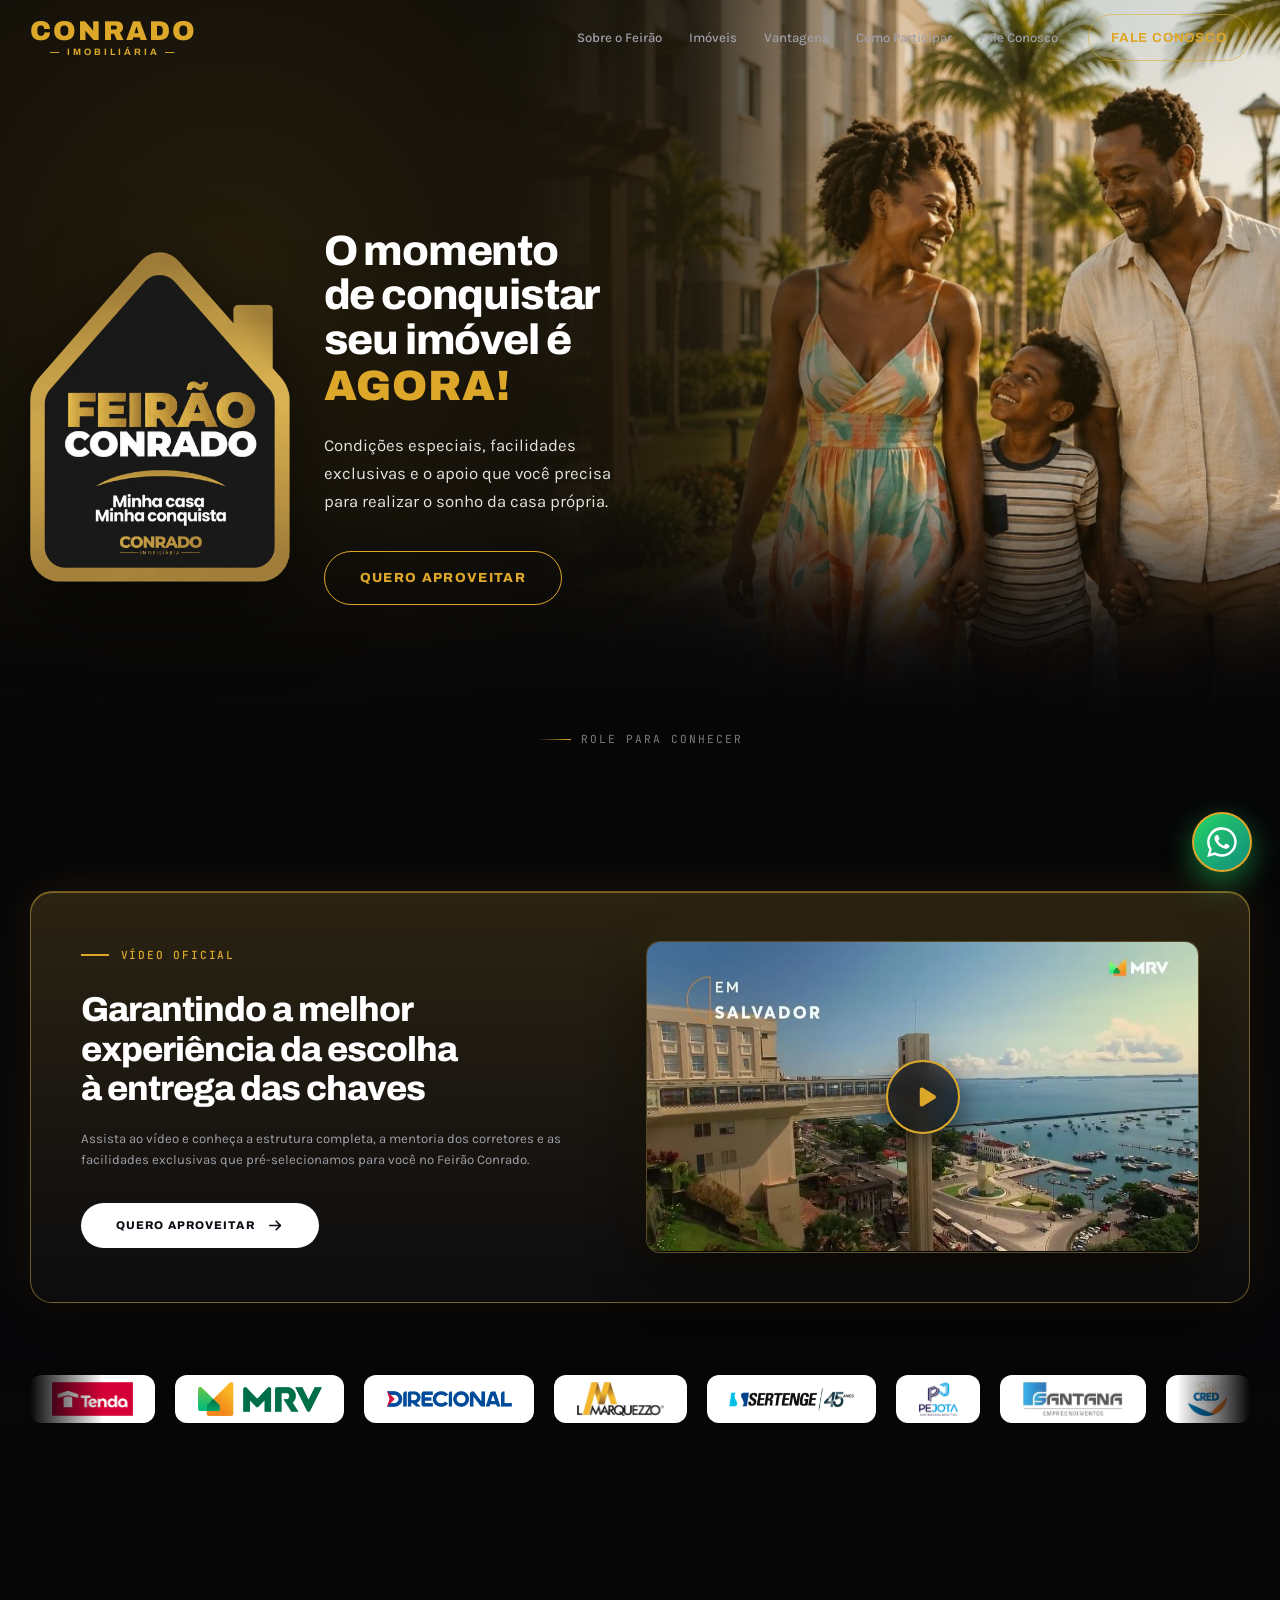
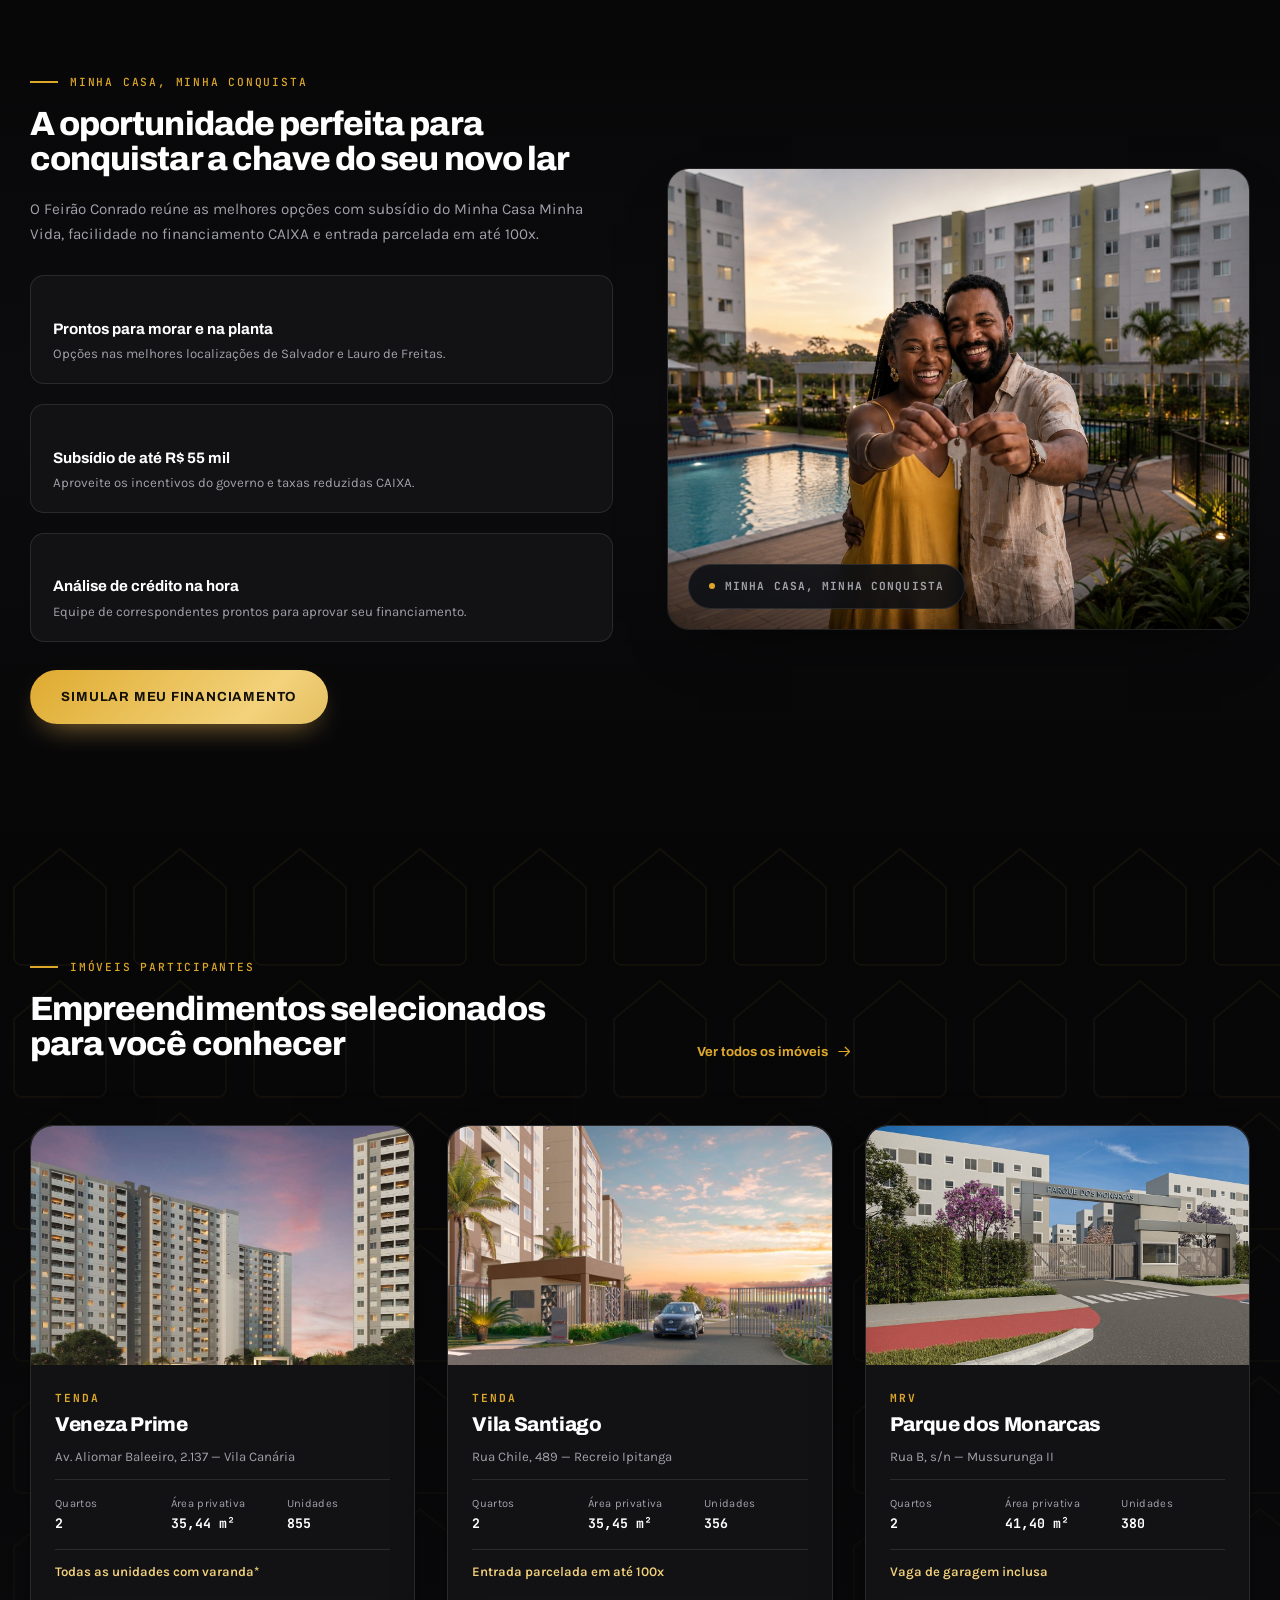
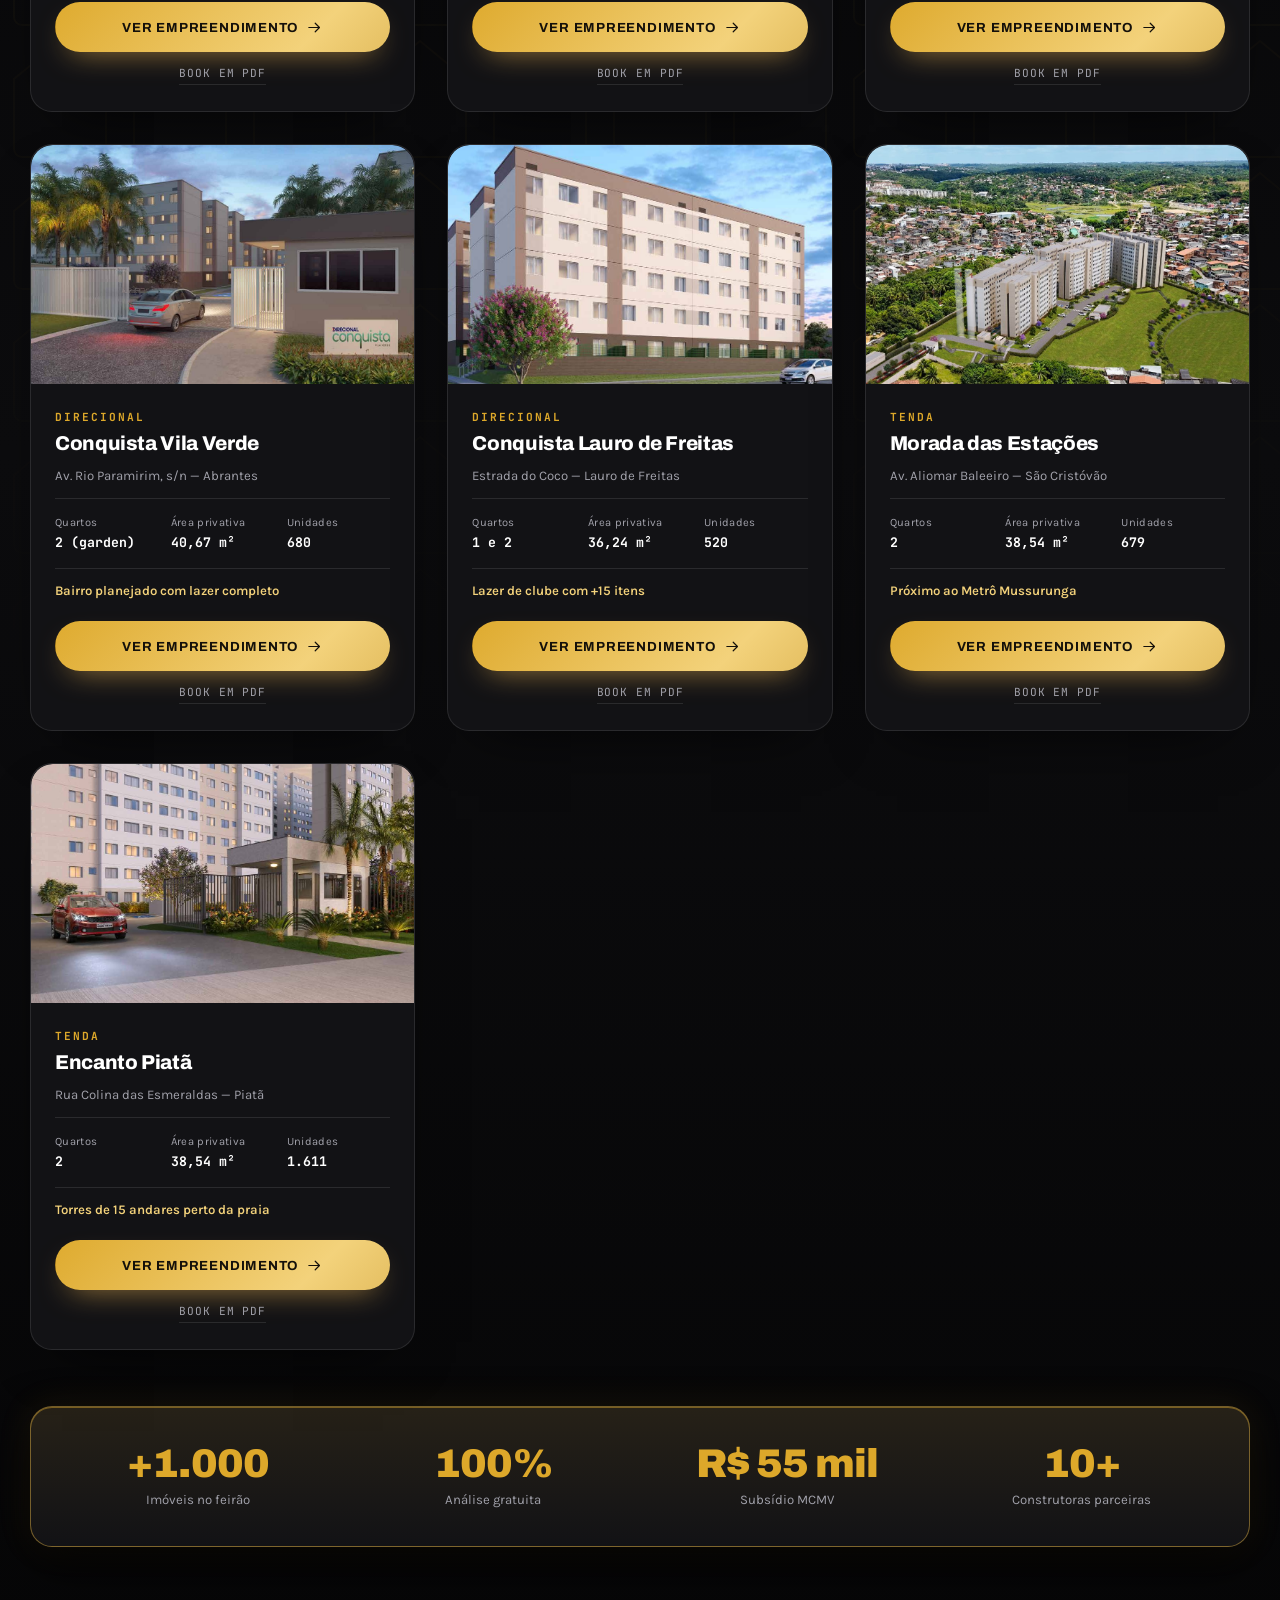
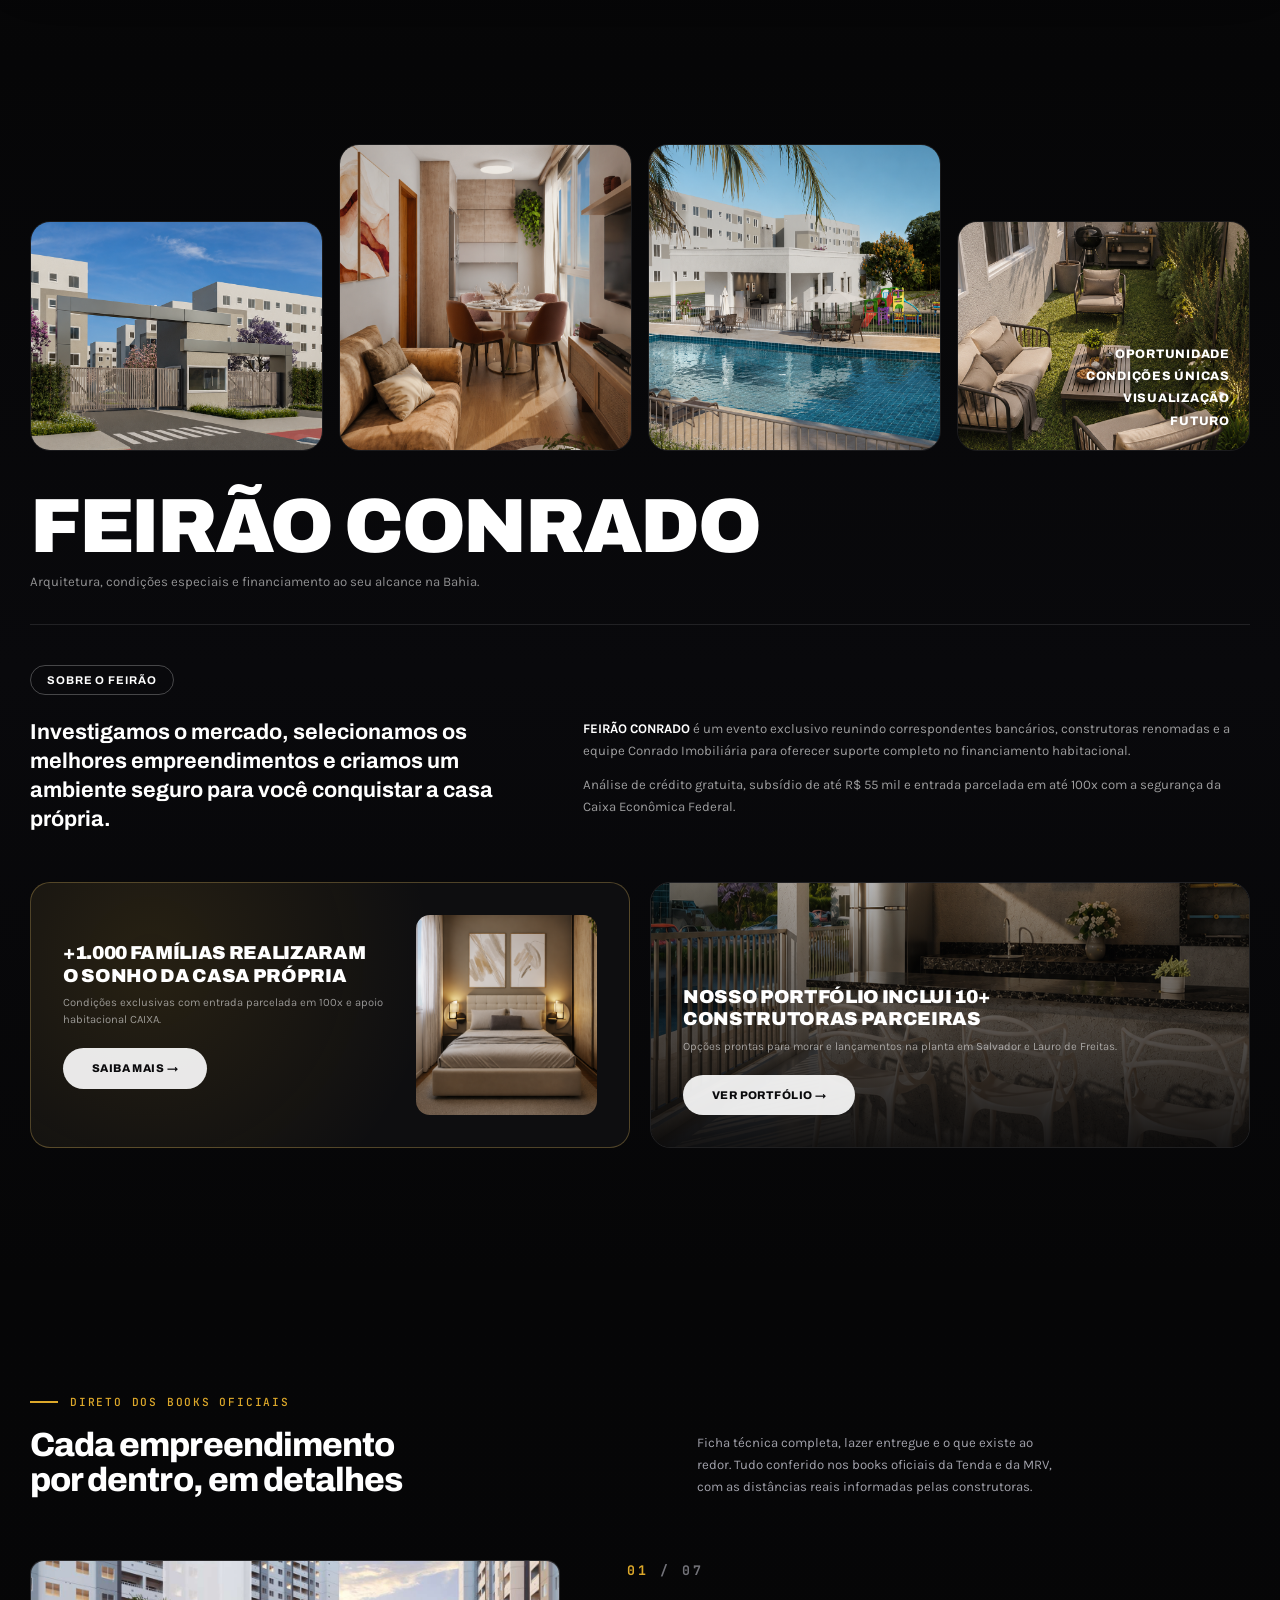
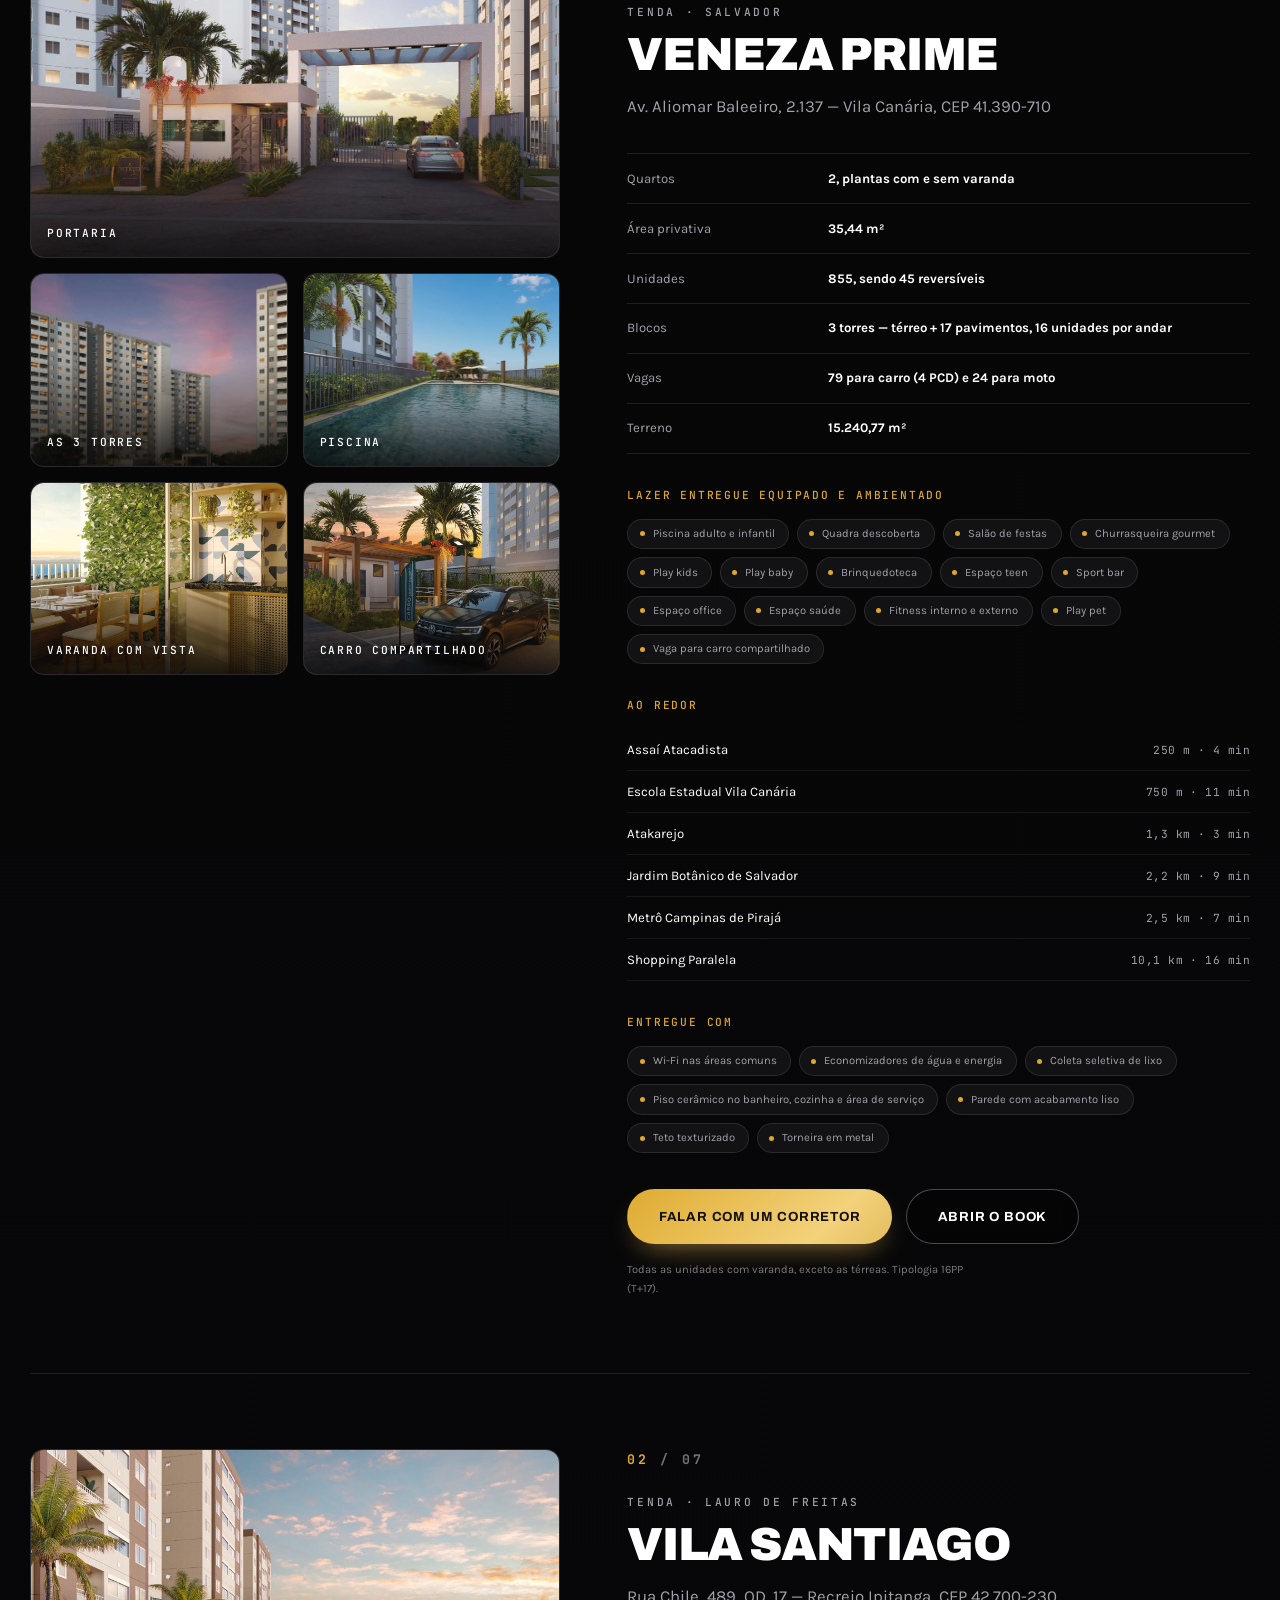
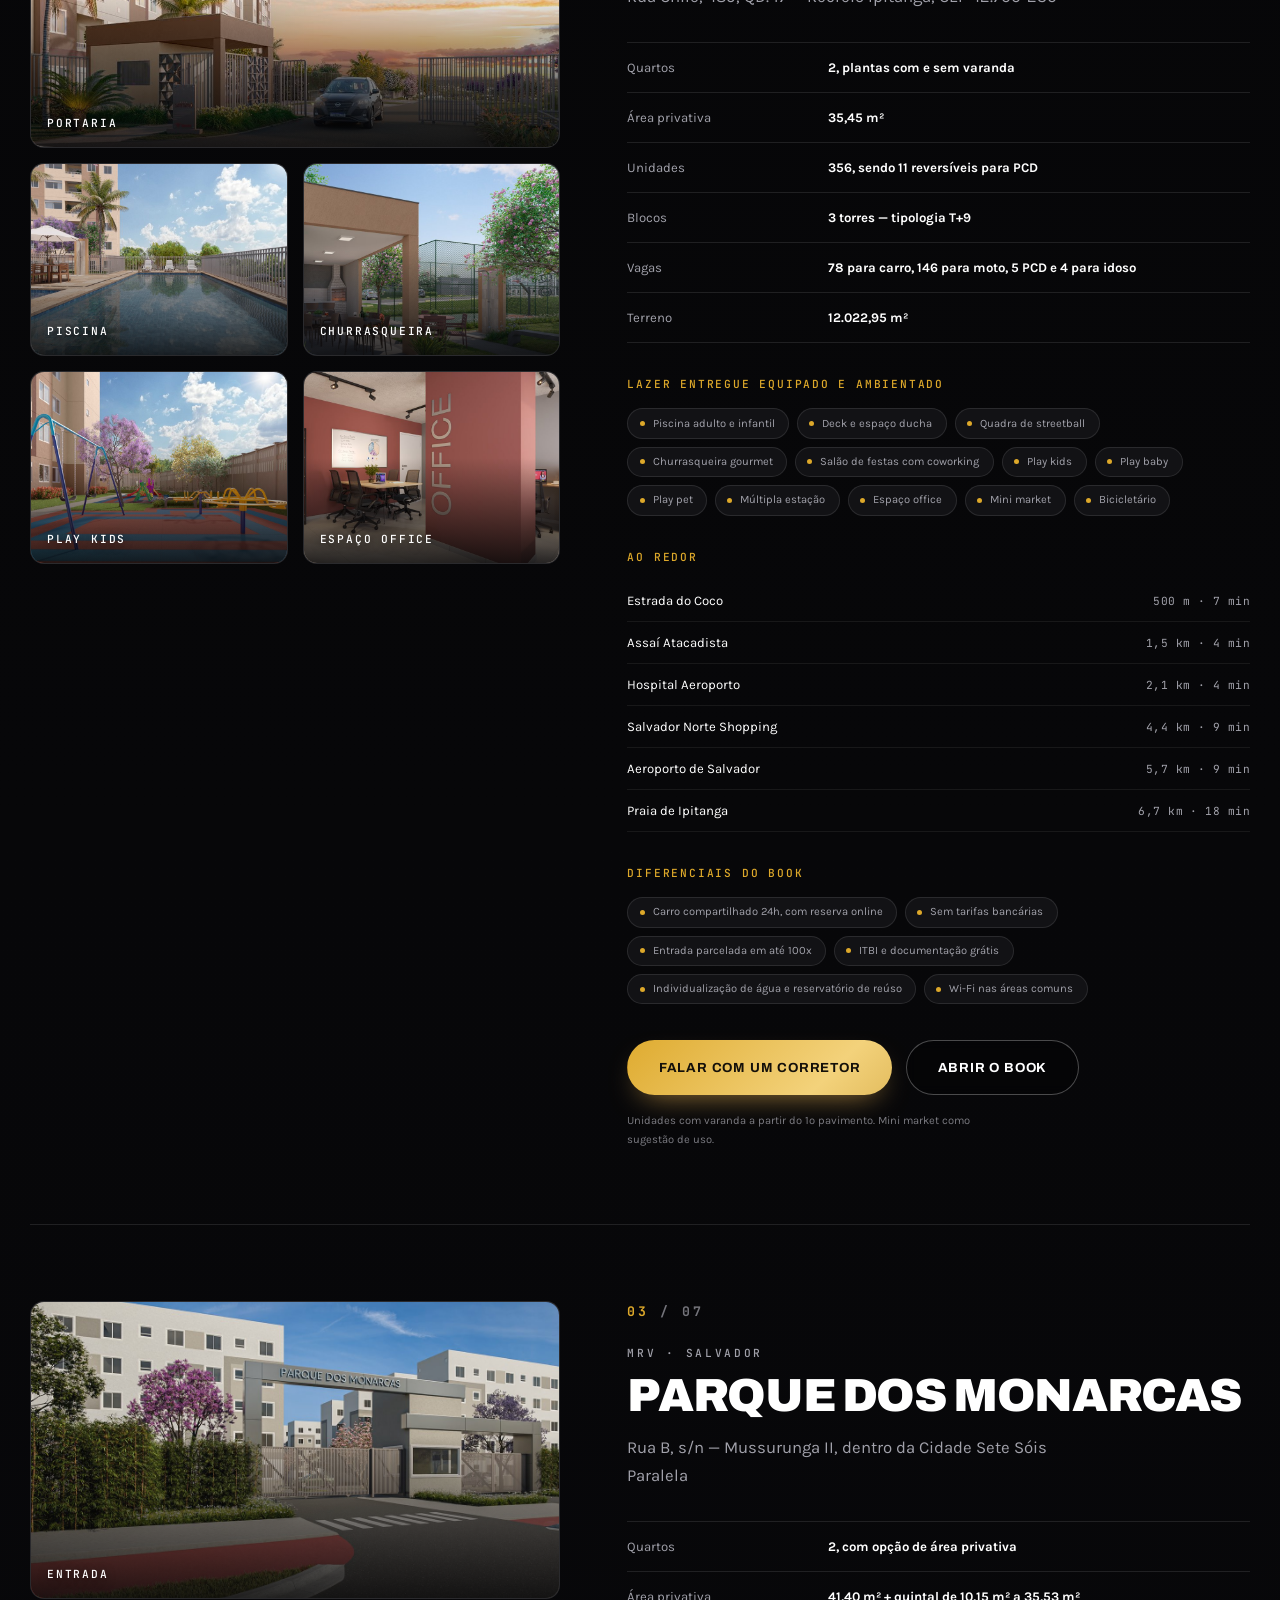
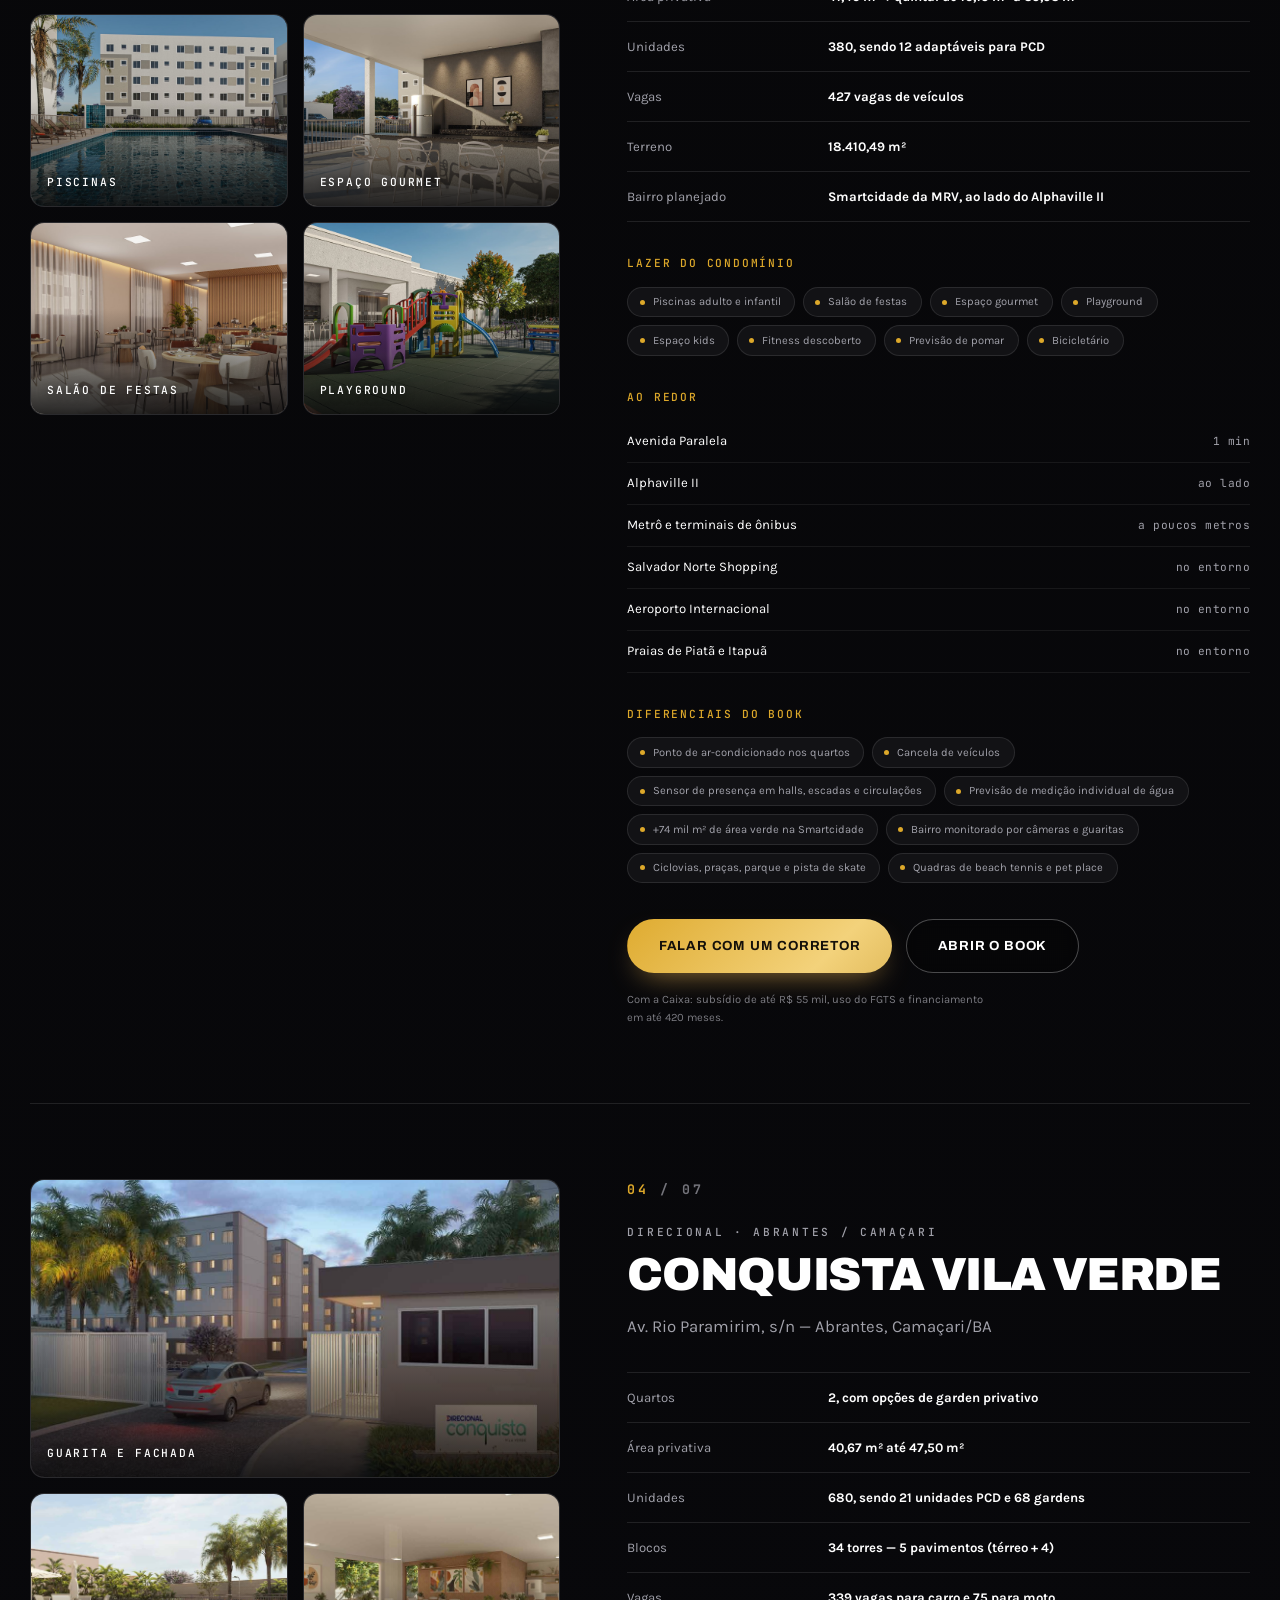
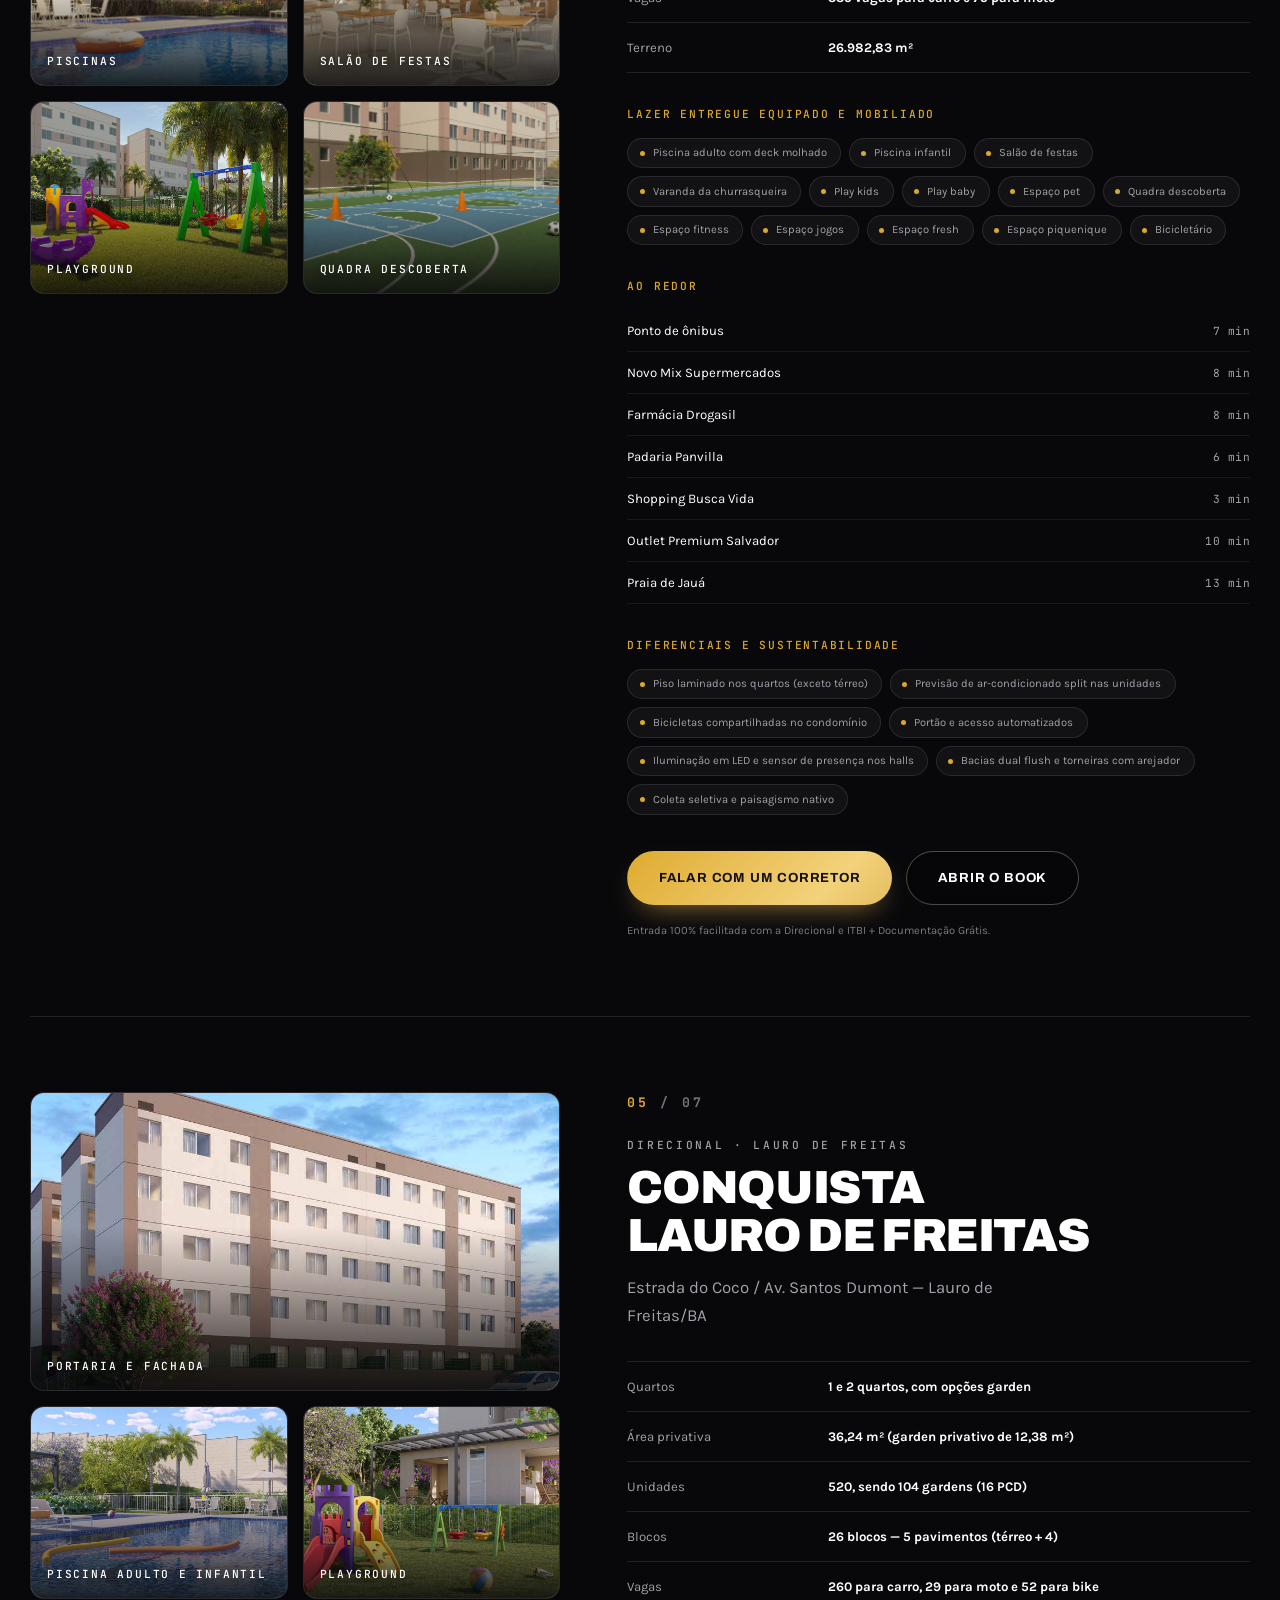
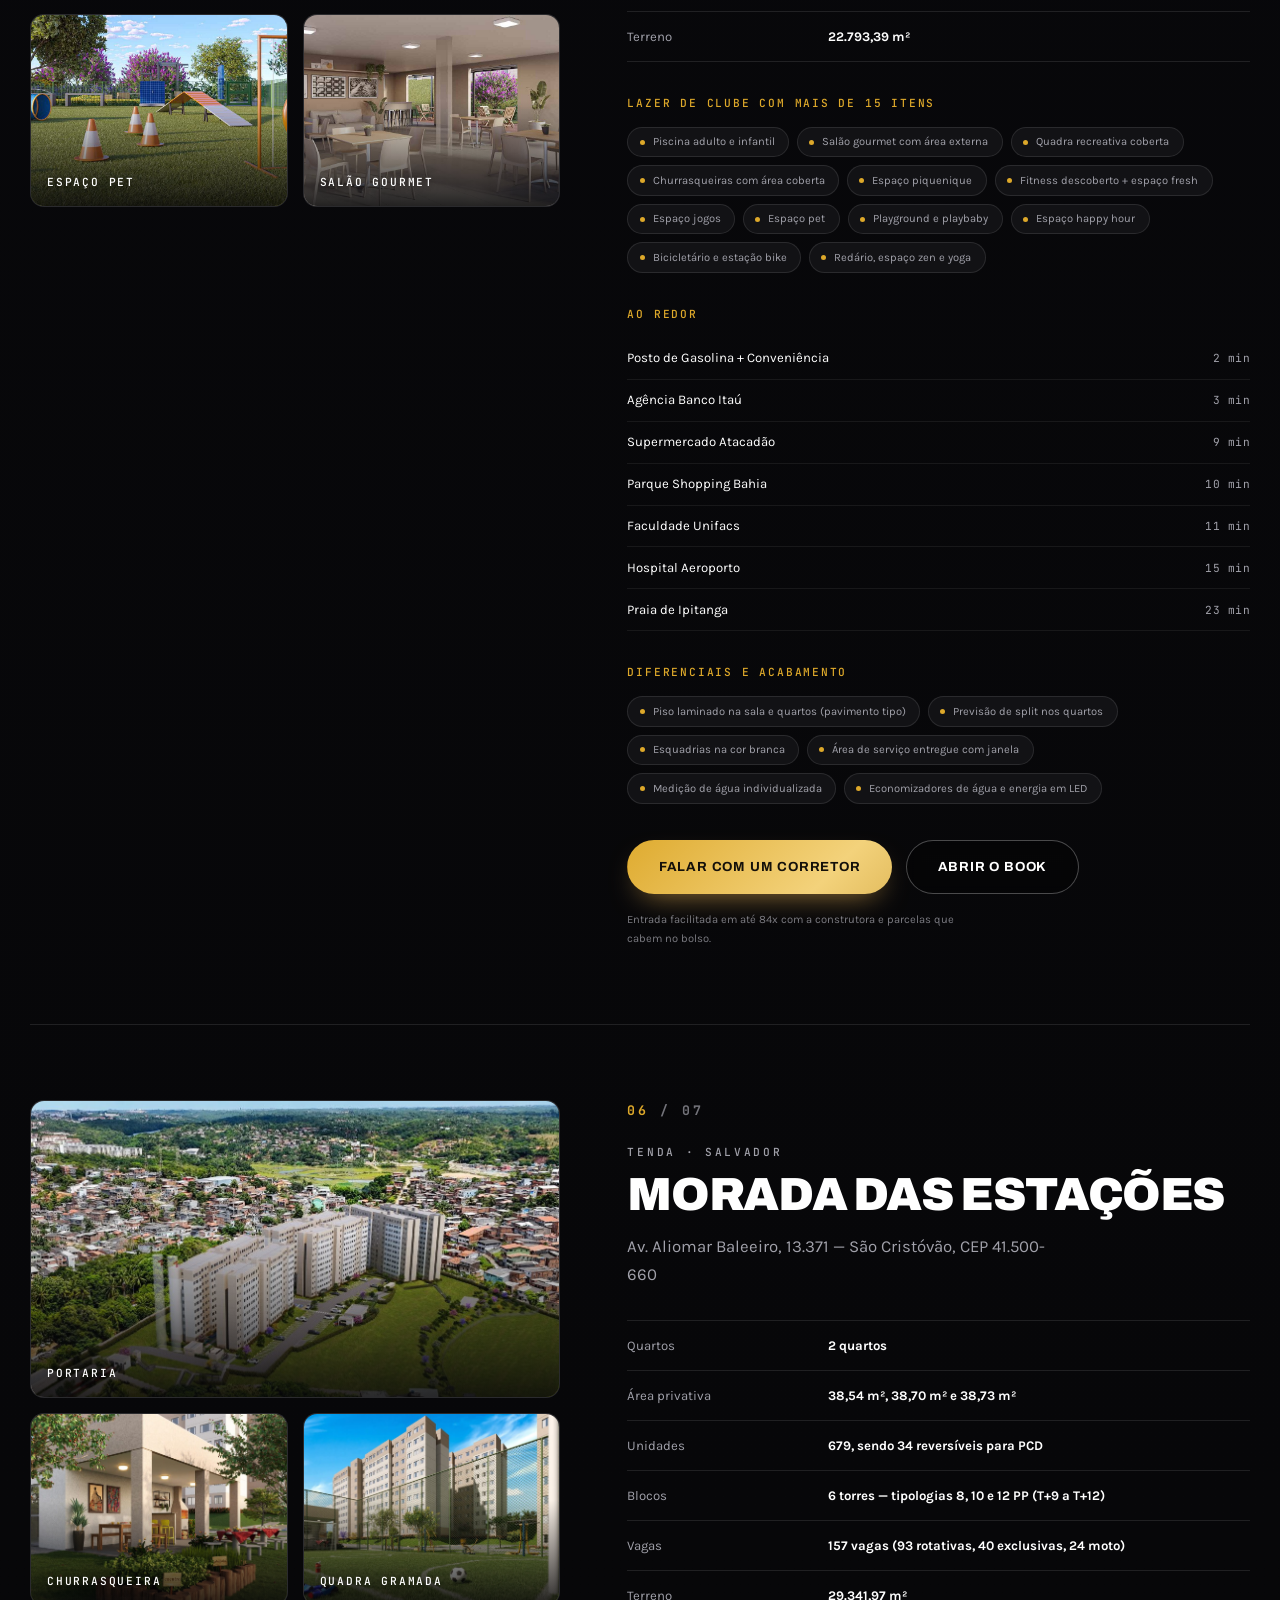
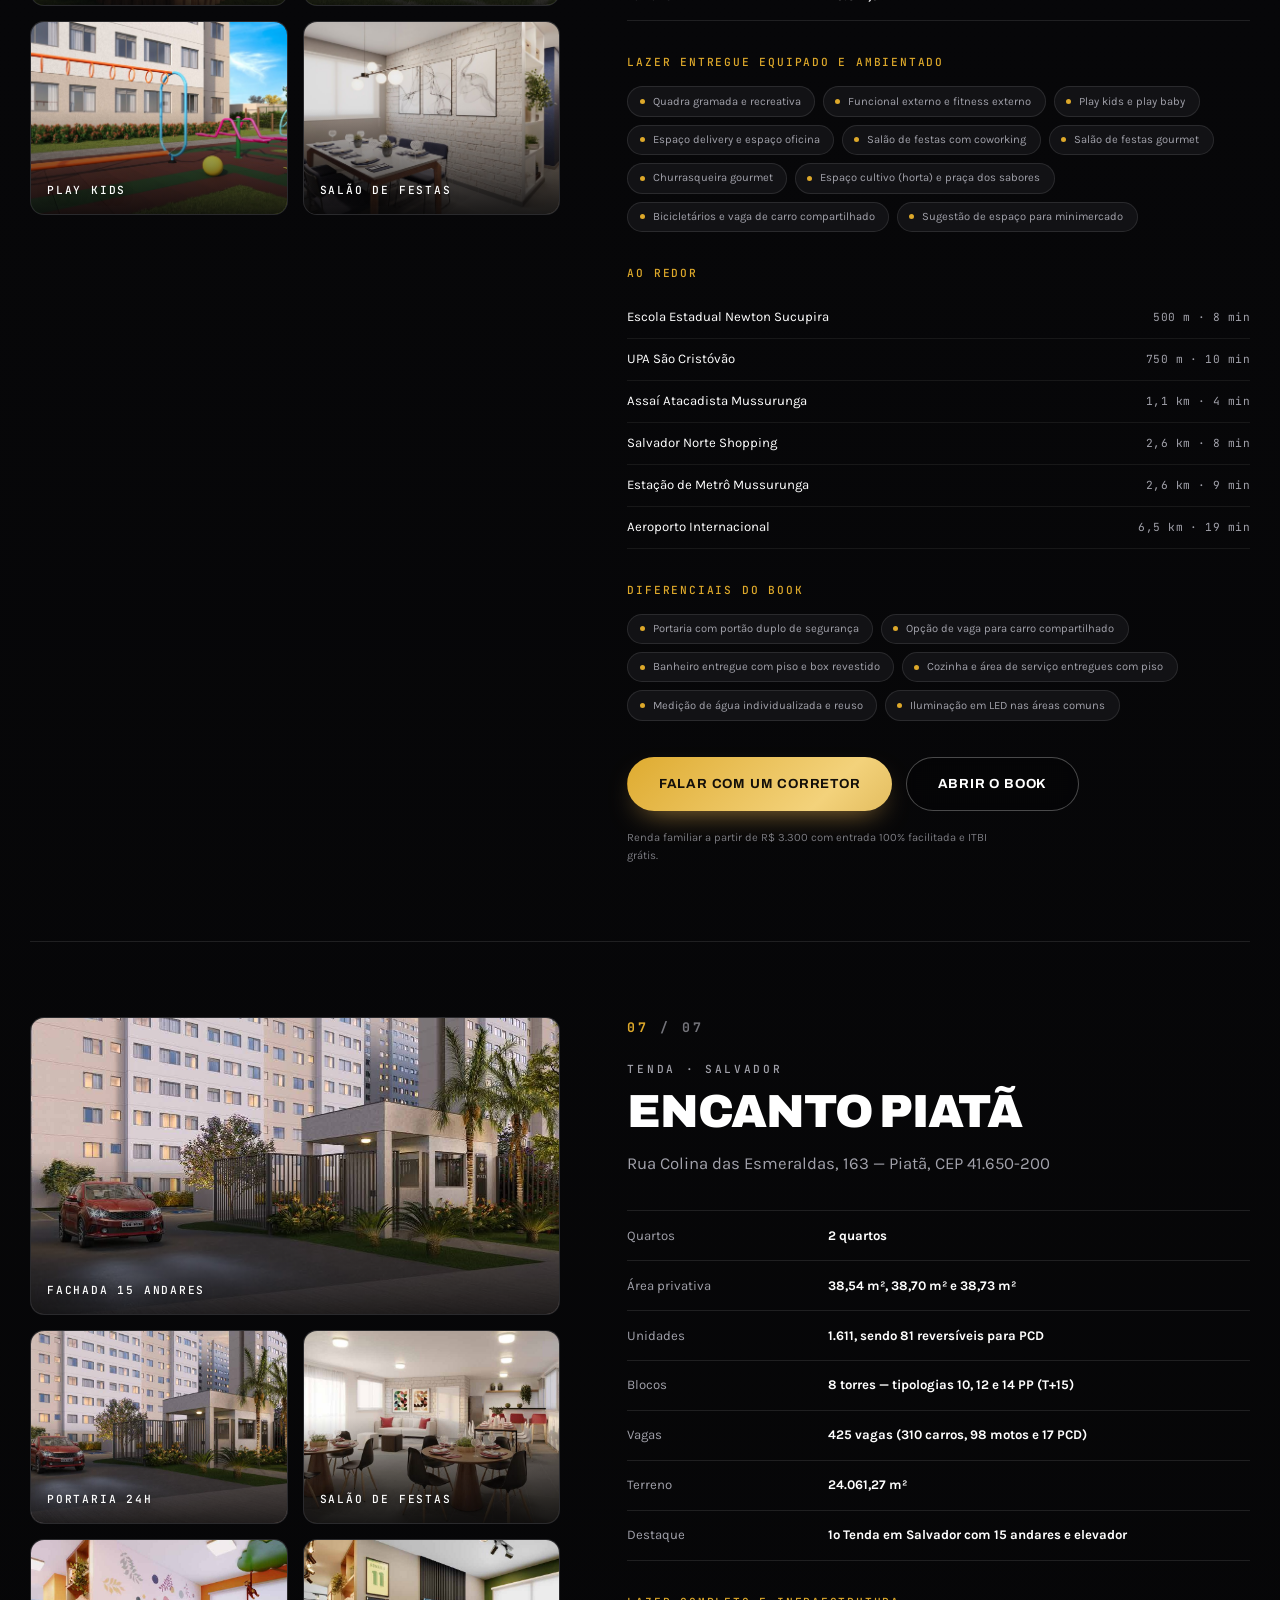
==== commit 13b6b308: "feat: adiciona 4 novos empreendimentos (Vila Verde, Lauro de Freitas, Morada das Estacoes, Encanto P" ====
--- a/index.html
+++ b/index.html
@@ -32,7 +32,7 @@
        aconteceu: um celular ficou preso numa logo e num bug antigos por
        causa disso). Suba esse número sempre que mexer em css/styles.css ou
        js/main.js. -->
-  <link rel="stylesheet" href="css/styles.css?v=4">
+  <link rel="stylesheet" href="css/styles.css?v=5">
   <script>document.documentElement.classList.add("js");</script>
 </head>
 
@@ -356,6 +356,146 @@
             </div>
           </article>
 
+          <article class="imovel" data-revelar>
+            <div class="imovel__foto">
+              <img src="assets/img/conquista-vila-verde/card.jpg" alt="Conquista Vila Verde" width="1200" height="800"
+                loading="lazy">
+            </div>
+            <div class="imovel__corpo">
+              <p class="imovel__construtora">Direcional</p>
+              <h3>Conquista Vila Verde</h3>
+              <p class="imovel__local">Av. Rio Paramirim, s/n — Abrantes</p>
+              <dl class="ficha">
+                <div>
+                  <dt>Quartos</dt>
+                  <dd>2 (garden)</dd>
+                </div>
+                <div>
+                  <dt>Área privativa</dt>
+                  <dd>40,67 m²</dd>
+                </div>
+                <div>
+                  <dt>Unidades</dt>
+                  <dd>680</dd>
+                </div>
+              </dl>
+              <p class="imovel__destaque">Bairro planejado com lazer completo</p>
+              <div class="imovel__acoes">
+                <button class="botao botao--ouro botao--bloco" type="button" data-abrir-imovel="conquista-vila-verde">Ver
+                  empreendimento <svg class="icone-seta" viewBox="0 0 24 24" aria-hidden="true">
+                    <path d="M4 12h14M13 6l6 6-6 6" />
+                  </svg></button>
+                <a class="link-book" href="assets/books/conquista-vila-verde.pdf" target="_blank" rel="noopener">Book em
+                  PDF</a>
+              </div>
+            </div>
+          </article>
+
+          <article class="imovel" data-revelar>
+            <div class="imovel__foto">
+              <img src="assets/img/conquista-lauro-de-freitas/card.jpg" alt="Conquista Lauro de Freitas" width="1200" height="800"
+                loading="lazy">
+            </div>
+            <div class="imovel__corpo">
+              <p class="imovel__construtora">Direcional</p>
+              <h3>Conquista Lauro de Freitas</h3>
+              <p class="imovel__local">Estrada do Coco — Lauro de Freitas</p>
+              <dl class="ficha">
+                <div>
+                  <dt>Quartos</dt>
+                  <dd>1 e 2</dd>
+                </div>
+                <div>
+                  <dt>Área privativa</dt>
+                  <dd>36,24 m²</dd>
+                </div>
+                <div>
+                  <dt>Unidades</dt>
+                  <dd>520</dd>
+                </div>
+              </dl>
+              <p class="imovel__destaque">Lazer de clube com +15 itens</p>
+              <div class="imovel__acoes">
+                <button class="botao botao--ouro botao--bloco" type="button" data-abrir-imovel="conquista-lauro-de-freitas">Ver
+                  empreendimento <svg class="icone-seta" viewBox="0 0 24 24" aria-hidden="true">
+                    <path d="M4 12h14M13 6l6 6-6 6" />
+                  </svg></button>
+                <a class="link-book" href="assets/books/conquista-lauro-de-freitas.pdf" target="_blank" rel="noopener">Book em
+                  PDF</a>
+              </div>
+            </div>
+          </article>
+
+          <article class="imovel" data-revelar>
+            <div class="imovel__foto">
+              <img src="assets/img/morada-das-estacoes/card.jpg" alt="Morada das Estações" width="1200" height="800"
+                loading="lazy">
+            </div>
+            <div class="imovel__corpo">
+              <p class="imovel__construtora">Tenda</p>
+              <h3>Morada das Estações</h3>
+              <p class="imovel__local">Av. Aliomar Baleeiro — São Cristóvão</p>
+              <dl class="ficha">
+                <div>
+                  <dt>Quartos</dt>
+                  <dd>2</dd>
+                </div>
+                <div>
+                  <dt>Área privativa</dt>
+                  <dd>38,54 m²</dd>
+                </div>
+                <div>
+                  <dt>Unidades</dt>
+                  <dd>679</dd>
+                </div>
+              </dl>
+              <p class="imovel__destaque">Próximo ao Metrô Mussurunga</p>
+              <div class="imovel__acoes">
+                <button class="botao botao--ouro botao--bloco" type="button" data-abrir-imovel="morada-das-estacoes">Ver
+                  empreendimento <svg class="icone-seta" viewBox="0 0 24 24" aria-hidden="true">
+                    <path d="M4 12h14M13 6l6 6-6 6" />
+                  </svg></button>
+                <a class="link-book" href="assets/books/morada-das-estacoes.pdf" target="_blank" rel="noopener">Book em
+                  PDF</a>
+              </div>
+            </div>
+          </article>
+
+          <article class="imovel" data-revelar>
+            <div class="imovel__foto">
+              <img src="assets/img/encanto-piata/card.jpg" alt="Encanto Piatã" width="1200" height="800"
+                loading="lazy">
+            </div>
+            <div class="imovel__corpo">
+              <p class="imovel__construtora">Tenda</p>
+              <h3>Encanto Piatã</h3>
+              <p class="imovel__local">Rua Colina das Esmeraldas — Piatã</p>
+              <dl class="ficha">
+                <div>
+                  <dt>Quartos</dt>
+                  <dd>2</dd>
+                </div>
+                <div>
+                  <dt>Área privativa</dt>
+                  <dd>38,54 m²</dd>
+                </div>
+                <div>
+                  <dt>Unidades</dt>
+                  <dd>1.611</dd>
+                </div>
+              </dl>
+              <p class="imovel__destaque">Torres de 15 andares perto da praia</p>
+              <div class="imovel__acoes">
+                <button class="botao botao--ouro botao--bloco" type="button" data-abrir-imovel="encanto-piata">Ver
+                  empreendimento <svg class="icone-seta" viewBox="0 0 24 24" aria-hidden="true">
+                    <path d="M4 12h14M13 6l6 6-6 6" />
+                  </svg></button>
+                <a class="link-book" href="assets/books/encanto-piata.pdf" target="_blank" rel="noopener">Book em
+                  PDF</a>
+              </div>
+            </div>
+          </article>
+
         </div>
 
         <!-- Barra Escura de Estatísticas (Estilo Referência MODO abaixo dos imóveis) -->
@@ -464,7 +604,7 @@
         <!-- ─────────────────────────── 01 · VENEZA PRIME ─────────────────────────── -->
         <article class="detalhe-bloco" data-revelar>
           <div class="detalhe-info">
-            <p class="detalhe-contador"><span>01</span> / 03</p>
+            <p class="detalhe-contador"><span>01</span> / 07</p>
             <p class="detalhe-marca">Tenda · Salvador</p>
             <h3 class="detalhe-titulo">Veneza Prime</h3>
             <p class="detalhe-local">Av. Aliomar Baleeiro, 2.137 — Vila Canária, CEP 41.390-710</p>
@@ -578,7 +718,7 @@
         <!-- ─────────────────────────── 02 · VILA SANTIAGO ─────────────────────────── -->
         <article class="detalhe-bloco detalhe-bloco--espelhado" data-revelar>
           <div class="detalhe-info">
-            <p class="detalhe-contador"><span>02</span> / 03</p>
+            <p class="detalhe-contador"><span>02</span> / 07</p>
             <p class="detalhe-marca">Tenda · Lauro de Freitas</p>
             <h3 class="detalhe-titulo">Vila Santiago</h3>
             <p class="detalhe-local">Rua Chile, 489, QD. 17 — Recreio Ipitanga, CEP 42.700-230</p>
@@ -689,7 +829,7 @@
         <!-- ─────────────────────── 03 · PARQUE DOS MONARCAS ─────────────────────── -->
         <article class="detalhe-bloco" data-revelar>
           <div class="detalhe-info">
-            <p class="detalhe-contador"><span>03</span> / 03</p>
+            <p class="detalhe-contador"><span>03</span> / 07</p>
             <p class="detalhe-marca">MRV · Salvador</p>
             <h3 class="detalhe-titulo">Parque dos Monarcas</h3>
             <p class="detalhe-local">Rua B, s/n — Mussurunga II, dentro da Cidade Sete Sóis Paralela</p>
@@ -795,6 +935,453 @@
               <img src="assets/img/parque-dos-monarcas/04-playground.jpg" alt="Playground do Parque dos Monarcas"
                 loading="lazy">
               <figcaption>Playground</figcaption>
+            </figure>
+          </div>
+        </article>
+
+        <!-- ─────────────────────────── 04 · CONQUISTA VILA VERDE ─────────────────────────── -->
+        <article class="detalhe-bloco detalhe-bloco--espelhado" data-revelar>
+          <div class="detalhe-info">
+            <p class="detalhe-contador"><span>04</span> / 07</p>
+            <p class="detalhe-marca">Direcional · Abrantes / Camaçari</p>
+            <h3 class="detalhe-titulo">Conquista Vila Verde</h3>
+            <p class="detalhe-local">Av. Rio Paramirim, s/n — Abrantes, Camaçari/BA</p>
+
+            <dl class="detalhe-ficha">
+              <div>
+                <dt>Quartos</dt>
+                <dd>2, com opções de garden privativo</dd>
+              </div>
+              <div>
+                <dt>Área privativa</dt>
+                <dd>40,67 m² até 47,50 m²</dd>
+              </div>
+              <div>
+                <dt>Unidades</dt>
+                <dd>680, sendo 21 unidades PCD e 68 gardens</dd>
+              </div>
+              <div>
+                <dt>Blocos</dt>
+                <dd>34 torres — 5 pavimentos (térreo + 4)</dd>
+              </div>
+              <div>
+                <dt>Vagas</dt>
+                <dd>339 vagas para carro e 75 para moto</dd>
+              </div>
+              <div>
+                <dt>Terreno</dt>
+                <dd>26.982,83 m²</dd>
+              </div>
+            </dl>
+
+            <div class="detalhe-grupo">
+              <p class="detalhe-rotulo">Lazer entregue equipado e mobiliado</p>
+              <ul class="detalhe-tags">
+                <li>Piscina adulto com deck molhado</li>
+                <li>Piscina infantil</li>
+                <li>Salão de festas</li>
+                <li>Varanda da churrasqueira</li>
+                <li>Play kids</li>
+                <li>Play baby</li>
+                <li>Espaço pet</li>
+                <li>Quadra descoberta</li>
+                <li>Espaço fitness</li>
+                <li>Espaço jogos</li>
+                <li>Espaço fresh</li>
+                <li>Espaço piquenique</li>
+                <li>Bicicletário</li>
+              </ul>
+            </div>
+
+            <div class="detalhe-grupo">
+              <p class="detalhe-rotulo">Ao redor</p>
+              <ul class="detalhe-perto">
+                <li><span>Ponto de ônibus</span><span>7 min</span></li>
+                <li><span>Novo Mix Supermercados</span><span>8 min</span></li>
+                <li><span>Farmácia Drogasil</span><span>8 min</span></li>
+                <li><span>Padaria Panvilla</span><span>6 min</span></li>
+                <li><span>Shopping Busca Vida</span><span>3 min</span></li>
+                <li><span>Outlet Premium Salvador</span><span>10 min</span></li>
+                <li><span>Praia de Jauá</span><span>13 min</span></li>
+              </ul>
+            </div>
+
+            <div class="detalhe-grupo">
+              <p class="detalhe-rotulo">Diferenciais e sustentabilidade</p>
+              <ul class="detalhe-tags detalhe-tags--claras">
+                <li>Piso laminado nos quartos (exceto térreo)</li>
+                <li>Previsão de ar-condicionado split nas unidades</li>
+                <li>Bicicletas compartilhadas no condomínio</li>
+                <li>Portão e acesso automatizados</li>
+                <li>Iluminação em LED e sensor de presença nos halls</li>
+                <li>Bacias dual flush e torneiras com arejador</li>
+                <li>Coleta seletiva e paisagismo nativo</li>
+              </ul>
+            </div>
+
+            <div class="detalhe-acoes">
+              <a class="botao botao--ouro" href="#cadastro">Falar com um corretor</a>
+              <a class="botao botao--fantasma" href="assets/books/conquista-vila-verde.pdf" target="_blank"
+                rel="noopener">Abrir o book</a>
+            </div>
+
+            <p class="detalhe-nota">Entrada 100% facilitada com a Direcional e ITBI + Documentação Grátis.</p>
+          </div>
+
+          <div class="detalhe-mosaico">
+            <figure class="detalhe-tile detalhe-tile--largo">
+              <img src="assets/img/conquista-vila-verde/card.jpg" alt="Guarita e fachada do Conquista Vila Verde" loading="lazy">
+              <figcaption>Guarita e fachada</figcaption>
+            </figure>
+            <figure class="detalhe-tile">
+              <img src="assets/img/conquista-vila-verde/01-piscina.jpg" alt="Piscinas do Conquista Vila Verde" loading="lazy">
+              <figcaption>Piscinas</figcaption>
+            </figure>
+            <figure class="detalhe-tile">
+              <img src="assets/img/conquista-vila-verde/02-salao-festas.jpg" alt="Salão de festas do Conquista Vila Verde"
+                loading="lazy">
+              <figcaption>Salão de festas</figcaption>
+            </figure>
+            <figure class="detalhe-tile">
+              <img src="assets/img/conquista-vila-verde/03-playground.jpg" alt="Playground do Conquista Vila Verde" loading="lazy">
+              <figcaption>Playground</figcaption>
+            </figure>
+            <figure class="detalhe-tile">
+              <img src="assets/img/conquista-vila-verde/04-quadra.jpg" alt="Quadra do Conquista Vila Verde" loading="lazy">
+              <figcaption>Quadra descoberta</figcaption>
+            </figure>
+          </div>
+        </article>
+
+        <!-- ─────────────────────────── 05 · CONQUISTA LAURO DE FREITAS ─────────────────────────── -->
+        <article class="detalhe-bloco" data-revelar>
+          <div class="detalhe-info">
+            <p class="detalhe-contador"><span>05</span> / 07</p>
+            <p class="detalhe-marca">Direcional · Lauro de Freitas</p>
+            <h3 class="detalhe-titulo">Conquista Lauro de Freitas</h3>
+            <p class="detalhe-local">Estrada do Coco / Av. Santos Dumont — Lauro de Freitas/BA</p>
+
+            <dl class="detalhe-ficha">
+              <div>
+                <dt>Quartos</dt>
+                <dd>1 e 2 quartos, com opções garden</dd>
+              </div>
+              <div>
+                <dt>Área privativa</dt>
+                <dd>36,24 m² (garden privativo de 12,38 m²)</dd>
+              </div>
+              <div>
+                <dt>Unidades</dt>
+                <dd>520, sendo 104 gardens (16 PCD)</dd>
+              </div>
+              <div>
+                <dt>Blocos</dt>
+                <dd>26 blocos — 5 pavimentos (térreo + 4)</dd>
+              </div>
+              <div>
+                <dt>Vagas</dt>
+                <dd>260 para carro, 29 para moto e 52 para bike</dd>
+              </div>
+              <div>
+                <dt>Terreno</dt>
+                <dd>22.793,39 m²</dd>
+              </div>
+            </dl>
+
+            <div class="detalhe-grupo">
+              <p class="detalhe-rotulo">Lazer de clube com mais de 15 itens</p>
+              <ul class="detalhe-tags">
+                <li>Piscina adulto e infantil</li>
+                <li>Salão gourmet com área externa</li>
+                <li>Quadra recreativa coberta</li>
+                <li>Churrasqueiras com área coberta</li>
+                <li>Espaço piquenique</li>
+                <li>Fitness descoberto + espaço fresh</li>
+                <li>Espaço jogos</li>
+                <li>Espaço pet</li>
+                <li>Playground e playbaby</li>
+                <li>Espaço happy hour</li>
+                <li>Bicicletário e estação bike</li>
+                <li>Redário, espaço zen e yoga</li>
+              </ul>
+            </div>
+
+            <div class="detalhe-grupo">
+              <p class="detalhe-rotulo">Ao redor</p>
+              <ul class="detalhe-perto">
+                <li><span>Posto de Gasolina + Conveniência</span><span>2 min</span></li>
+                <li><span>Agência Banco Itaú</span><span>3 min</span></li>
+                <li><span>Supermercado Atacadão</span><span>9 min</span></li>
+                <li><span>Parque Shopping Bahia</span><span>10 min</span></li>
+                <li><span>Faculdade Unifacs</span><span>11 min</span></li>
+                <li><span>Hospital Aeroporto</span><span>15 min</span></li>
+                <li><span>Praia de Ipitanga</span><span>23 min</span></li>
+              </ul>
+            </div>
+
+            <div class="detalhe-grupo">
+              <p class="detalhe-rotulo">Diferenciais e acabamento</p>
+              <ul class="detalhe-tags detalhe-tags--claras">
+                <li>Piso laminado na sala e quartos (pavimento tipo)</li>
+                <li>Previsão de split nos quartos</li>
+                <li>Esquadrias na cor branca</li>
+                <li>Área de serviço entregue com janela</li>
+                <li>Medição de água individualizada</li>
+                <li>Economizadores de água e energia em LED</li>
+              </ul>
+            </div>
+
+            <div class="detalhe-acoes">
+              <a class="botao botao--ouro" href="#cadastro">Falar com um corretor</a>
+              <a class="botao botao--fantasma" href="assets/books/conquista-lauro-de-freitas.pdf" target="_blank"
+                rel="noopener">Abrir o book</a>
+            </div>
+
+            <p class="detalhe-nota">Entrada facilitada em até 84x com a construtora e parcelas que cabem no bolso.</p>
+          </div>
+
+          <div class="detalhe-mosaico">
+            <figure class="detalhe-tile detalhe-tile--largo">
+              <img src="assets/img/conquista-lauro-de-freitas/card.jpg" alt="Fachada do Conquista Lauro de Freitas" loading="lazy">
+              <figcaption>Portaria e fachada</figcaption>
+            </figure>
+            <figure class="detalhe-tile">
+              <img src="assets/img/conquista-lauro-de-freitas/01-piscina.jpg" alt="Piscina do Conquista Lauro de Freitas" loading="lazy">
+              <figcaption>Piscina adulto e infantil</figcaption>
+            </figure>
+            <figure class="detalhe-tile">
+              <img src="assets/img/conquista-lauro-de-freitas/02-playground.jpg" alt="Playground do Conquista Lauro de Freitas"
+                loading="lazy">
+              <figcaption>Playground</figcaption>
+            </figure>
+            <figure class="detalhe-tile">
+              <img src="assets/img/conquista-lauro-de-freitas/03-pet.jpg" alt="Espaço pet do Conquista Lauro de Freitas" loading="lazy">
+              <figcaption>Espaço Pet</figcaption>
+            </figure>
+            <figure class="detalhe-tile">
+              <img src="assets/img/conquista-lauro-de-freitas/04-gourmet.jpg" alt="Salão gourmet do Conquista Lauro de Freitas" loading="lazy">
+              <figcaption>Salão Gourmet</figcaption>
+            </figure>
+          </div>
+        </article>
+
+        <!-- ─────────────────────────── 06 · MORADA DAS ESTAÇÕES ─────────────────────────── -->
+        <article class="detalhe-bloco detalhe-bloco--espelhado" data-revelar>
+          <div class="detalhe-info">
+            <p class="detalhe-contador"><span>06</span> / 07</p>
+            <p class="detalhe-marca">Tenda · Salvador</p>
+            <h3 class="detalhe-titulo">Morada das Estações</h3>
+            <p class="detalhe-local">Av. Aliomar Baleeiro, 13.371 — São Cristóvão, CEP 41.500-660</p>
+
+            <dl class="detalhe-ficha">
+              <div>
+                <dt>Quartos</dt>
+                <dd>2 quartos</dd>
+              </div>
+              <div>
+                <dt>Área privativa</dt>
+                <dd>38,54 m², 38,70 m² e 38,73 m²</dd>
+              </div>
+              <div>
+                <dt>Unidades</dt>
+                <dd>679, sendo 34 reversíveis para PCD</dd>
+              </div>
+              <div>
+                <dt>Blocos</dt>
+                <dd>6 torres — tipologias 8, 10 e 12 PP (T+9 a T+12)</dd>
+              </div>
+              <div>
+                <dt>Vagas</dt>
+                <dd>157 vagas (93 rotativas, 40 exclusivas, 24 moto)</dd>
+              </div>
+              <div>
+                <dt>Terreno</dt>
+                <dd>29.341,97 m²</dd>
+              </div>
+            </dl>
+
+            <div class="detalhe-grupo">
+              <p class="detalhe-rotulo">Lazer entregue equipado e ambientado</p>
+              <ul class="detalhe-tags">
+                <li>Quadra gramada e recreativa</li>
+                <li>Funcional externo e fitness externo</li>
+                <li>Play kids e play baby</li>
+                <li>Espaço delivery e espaço oficina</li>
+                <li>Salão de festas com coworking</li>
+                <li>Salão de festas gourmet</li>
+                <li>Churrasqueira gourmet</li>
+                <li>Espaço cultivo (horta) e praça dos sabores</li>
+                <li>Bicicletários e vaga de carro compartilhado</li>
+                <li>Sugestão de espaço para minimercado</li>
+              </ul>
+            </div>
+
+            <div class="detalhe-grupo">
+              <p class="detalhe-rotulo">Ao redor</p>
+              <ul class="detalhe-perto">
+                <li><span>Escola Estadual Newton Sucupira</span><span>500 m · 8 min</span></li>
+                <li><span>UPA São Cristóvão</span><span>750 m · 10 min</span></li>
+                <li><span>Assaí Atacadista Mussurunga</span><span>1,1 km · 4 min</span></li>
+                <li><span>Salvador Norte Shopping</span><span>2,6 km · 8 min</span></li>
+                <li><span>Estação de Metrô Mussurunga</span><span>2,6 km · 9 min</span></li>
+                <li><span>Aeroporto Internacional</span><span>6,5 km · 19 min</span></li>
+              </ul>
+            </div>
+
+            <div class="detalhe-grupo">
+              <p class="detalhe-rotulo">Diferenciais do book</p>
+              <ul class="detalhe-tags detalhe-tags--claras">
+                <li>Portaria com portão duplo de segurança</li>
+                <li>Opção de vaga para carro compartilhado</li>
+                <li>Banheiro entregue com piso e box revestido</li>
+                <li>Cozinha e área de serviço entregues com piso</li>
+                <li>Medição de água individualizada e reuso</li>
+                <li>Iluminação em LED nas áreas comuns</li>
+              </ul>
+            </div>
+
+            <div class="detalhe-acoes">
+              <a class="botao botao--ouro" href="#cadastro">Falar com um corretor</a>
+              <a class="botao botao--fantasma" href="assets/books/morada-das-estacoes.pdf" target="_blank"
+                rel="noopener">Abrir o book</a>
+            </div>
+
+            <p class="detalhe-nota">Renda familiar a partir de R$ 3.300 com entrada 100% facilitada e ITBI grátis.</p>
+          </div>
+
+          <div class="detalhe-mosaico">
+            <figure class="detalhe-tile detalhe-tile--largo">
+              <img src="assets/img/morada-das-estacoes/card.jpg" alt="Portaria do Morada das Estações" loading="lazy">
+              <figcaption>Portaria</figcaption>
+            </figure>
+            <figure class="detalhe-tile">
+              <img src="assets/img/morada-das-estacoes/01-churrasqueira.jpg" alt="Churrasqueira do Morada das Estações" loading="lazy">
+              <figcaption>Churrasqueira</figcaption>
+            </figure>
+            <figure class="detalhe-tile">
+              <img src="assets/img/morada-das-estacoes/02-quadra.jpg" alt="Quadra gramada do Morada das Estações"
+                loading="lazy">
+              <figcaption>Quadra gramada</figcaption>
+            </figure>
+            <figure class="detalhe-tile">
+              <img src="assets/img/morada-das-estacoes/03-playground.jpg" alt="Play kids do Morada das Estações" loading="lazy">
+              <figcaption>Play kids</figcaption>
+            </figure>
+            <figure class="detalhe-tile">
+              <img src="assets/img/morada-das-estacoes/04-salao-festas.jpg" alt="Salão de festas do Morada das Estações" loading="lazy">
+              <figcaption>Salão de festas</figcaption>
+            </figure>
+          </div>
+        </article>
+
+        <!-- ─────────────────────────── 07 · ENCANTO PIATÃ ─────────────────────────── -->
+        <article class="detalhe-bloco" data-revelar>
+          <div class="detalhe-info">
+            <p class="detalhe-contador"><span>07</span> / 07</p>
+            <p class="detalhe-marca">Tenda · Salvador</p>
+            <h3 class="detalhe-titulo">Encanto Piatã</h3>
+            <p class="detalhe-local">Rua Colina das Esmeraldas, 163 — Piatã, CEP 41.650-200</p>
+
+            <dl class="detalhe-ficha">
+              <div>
+                <dt>Quartos</dt>
+                <dd>2 quartos</dd>
+              </div>
+              <div>
+                <dt>Área privativa</dt>
+                <dd>38,54 m², 38,70 m² e 38,73 m²</dd>
+              </div>
+              <div>
+                <dt>Unidades</dt>
+                <dd>1.611, sendo 81 reversíveis para PCD</dd>
+              </div>
+              <div>
+                <dt>Blocos</dt>
+                <dd>8 torres — tipologias 10, 12 e 14 PP (T+15)</dd>
+              </div>
+              <div>
+                <dt>Vagas</dt>
+                <dd>425 vagas (310 carros, 98 motos e 17 PCD)</dd>
+              </div>
+              <div>
+                <dt>Terreno</dt>
+                <dd>24.061,27 m²</dd>
+              </div>
+              <div>
+                <dt>Destaque</dt>
+                <dd>1º Tenda em Salvador com 15 andares e elevador</dd>
+              </div>
+            </dl>
+
+            <div class="detalhe-grupo">
+              <p class="detalhe-rotulo">Lazer completo e infraestrutura</p>
+              <ul class="detalhe-tags">
+                <li>Salão de festas com coworking</li>
+                <li>Salão de festas gourmet</li>
+                <li>Espaço saúde e espaço fitness</li>
+                <li>Fitness externo e quadras cobertas</li>
+                <li>Brinquedoteca, play kids e play baby</li>
+                <li>Play pet e sport bar</li>
+                <li>Espaço teen e espaço oficina</li>
+                <li>Espaço delivery e minimercado</li>
+                <li>Carro compartilhado e bicicletários</li>
+              </ul>
+            </div>
+
+            <div class="detalhe-grupo">
+              <p class="detalhe-rotulo">Ao redor</p>
+              <ul class="detalhe-perto">
+                <li><span>SENAI CIMATEC</span><span>1,2 km · 4 min</span></li>
+                <li><span>UPA Piatã</span><span>2,2 km · 5 min</span></li>
+                <li><span>Hiperideal Orlando Gomes / Drogasil</span><span>900 m · 7 min</span></li>
+                <li><span>Shopping Paralela / Atakarejo</span><span>4,9 km · 10 min</span></li>
+                <li><span>Praia de Piatã</span><span>6,6 km · 10 min</span></li>
+                <li><span>Praia de Itapuã</span><span>5,3 km · 11 min</span></li>
+              </ul>
+            </div>
+
+            <div class="detalhe-grupo">
+              <p class="detalhe-rotulo">Diferenciais do book</p>
+              <ul class="detalhe-tags detalhe-tags--claras">
+                <li>Wi-Fi nas áreas comuns</li>
+                <li>Portaria com controle de segurança 24h</li>
+                <li>Paisagismo enriquecido com horta</li>
+                <li>Dispositivos economizadores de água e LED</li>
+                <li>Individualização de água e reservatório de reuso</li>
+                <li>Opção de vaga para carro compartilhado</li>
+              </ul>
+            </div>
+
+            <div class="detalhe-acoes">
+              <a class="botao botao--ouro" href="#cadastro">Falar com um corretor</a>
+              <a class="botao botao--fantasma" href="assets/books/encanto-piata.pdf" target="_blank"
+                rel="noopener">Abrir o book</a>
+            </div>
+
+            <p class="detalhe-nota">Suba para um novo nível de vida: o 1º empreendimento Tenda com 15 andares em Salvador.</p>
+          </div>
+
+          <div class="detalhe-mosaico">
+            <figure class="detalhe-tile detalhe-tile--largo">
+              <img src="assets/img/encanto-piata/card.jpg" alt="Torres de 15 andares do Encanto Piatã" loading="lazy">
+              <figcaption>Fachada 15 andares</figcaption>
+            </figure>
+            <figure class="detalhe-tile">
+              <img src="assets/img/encanto-piata/01-portaria.jpg" alt="Portaria do Encanto Piatã" loading="lazy">
+              <figcaption>Portaria 24h</figcaption>
+            </figure>
+            <figure class="detalhe-tile">
+              <img src="assets/img/encanto-piata/02-salao-festas.jpg" alt="Salão de festas do Encanto Piatã"
+                loading="lazy">
+              <figcaption>Salão de festas</figcaption>
+            </figure>
+            <figure class="detalhe-tile">
+              <img src="assets/img/encanto-piata/03-brinquedoteca.jpg" alt="Brinquedoteca do Encanto Piatã" loading="lazy">
+              <figcaption>Brinquedoteca</figcaption>
+            </figure>
+            <figure class="detalhe-tile">
+              <img src="assets/img/encanto-piata/04-sportbar.jpg" alt="Sport Bar do Encanto Piatã" loading="lazy">
+              <figcaption>Sport Bar</figcaption>
             </figure>
           </div>
         </article>
@@ -1067,7 +1654,7 @@
     </div>
   </dialog>
 
-  <script src="js/main.js?v=4"></script>
+  <script src="js/main.js?v=5"></script>
 </body>
 
 </html>
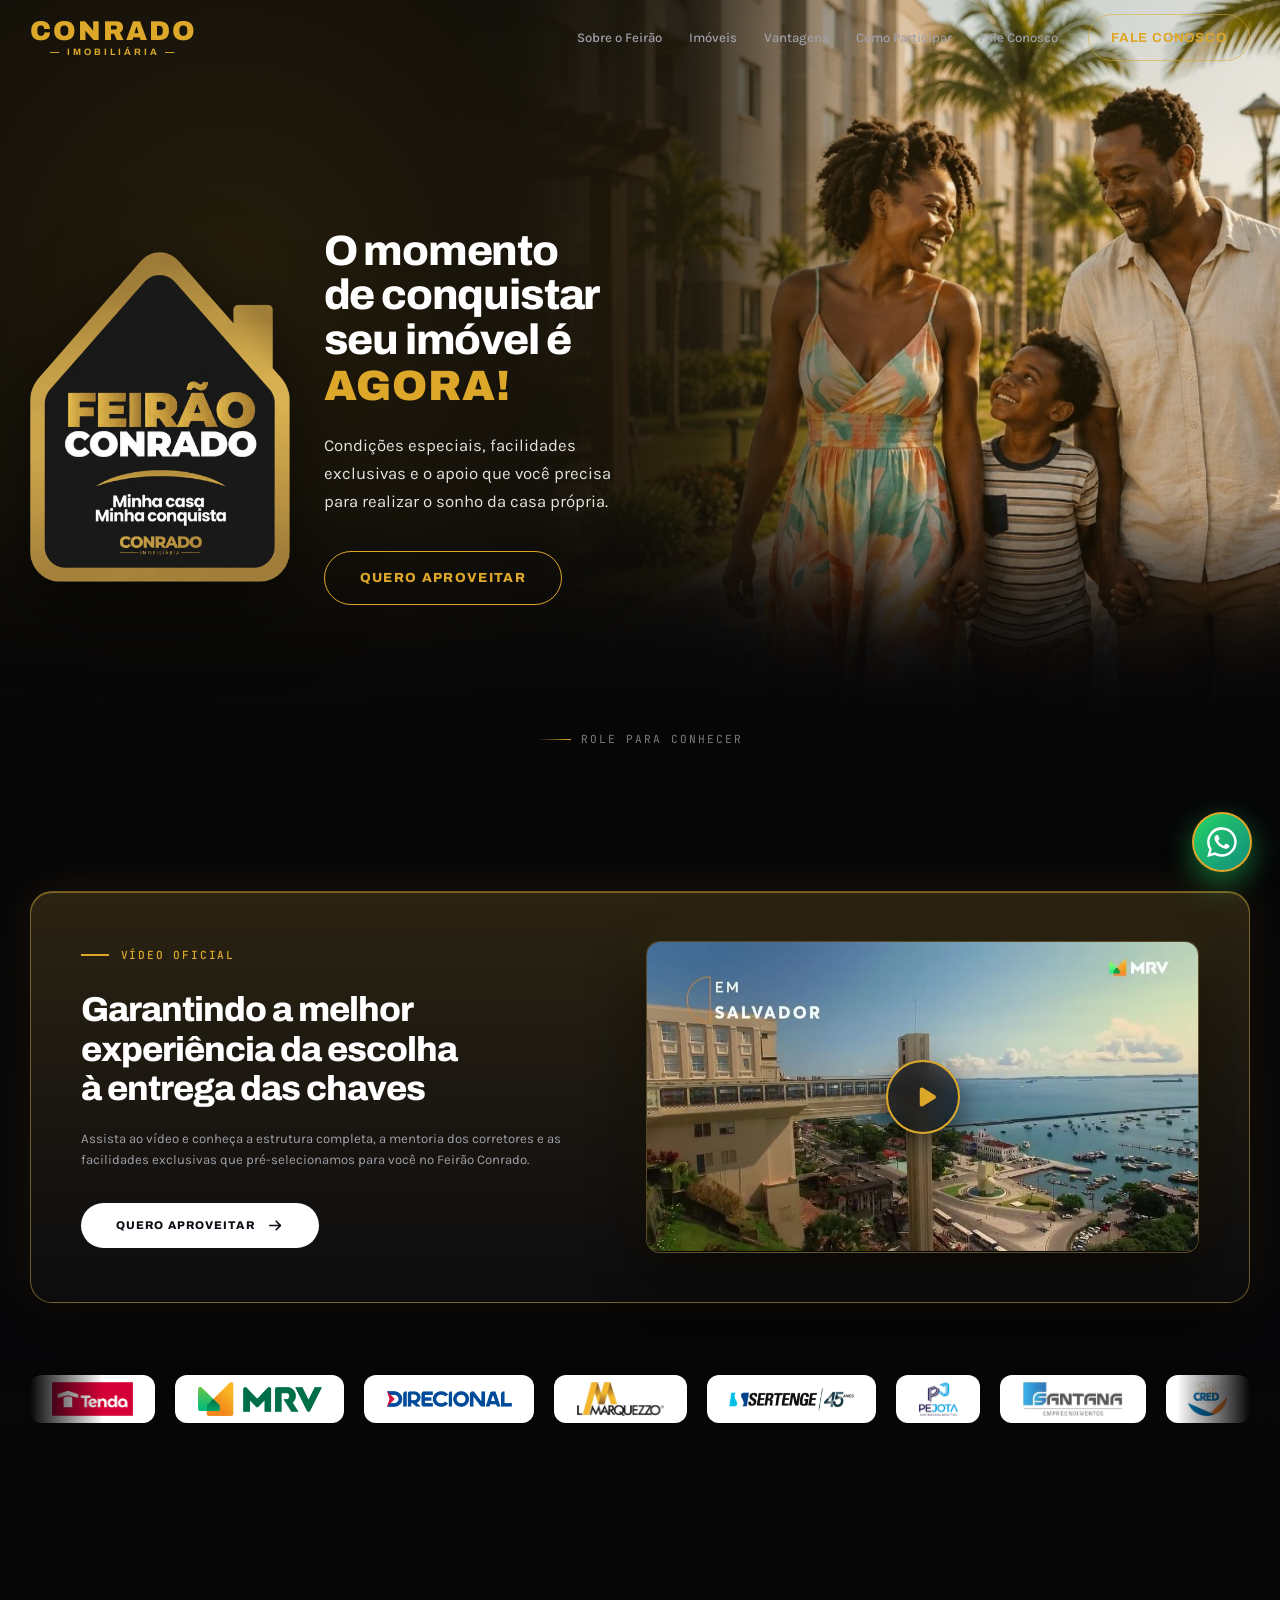
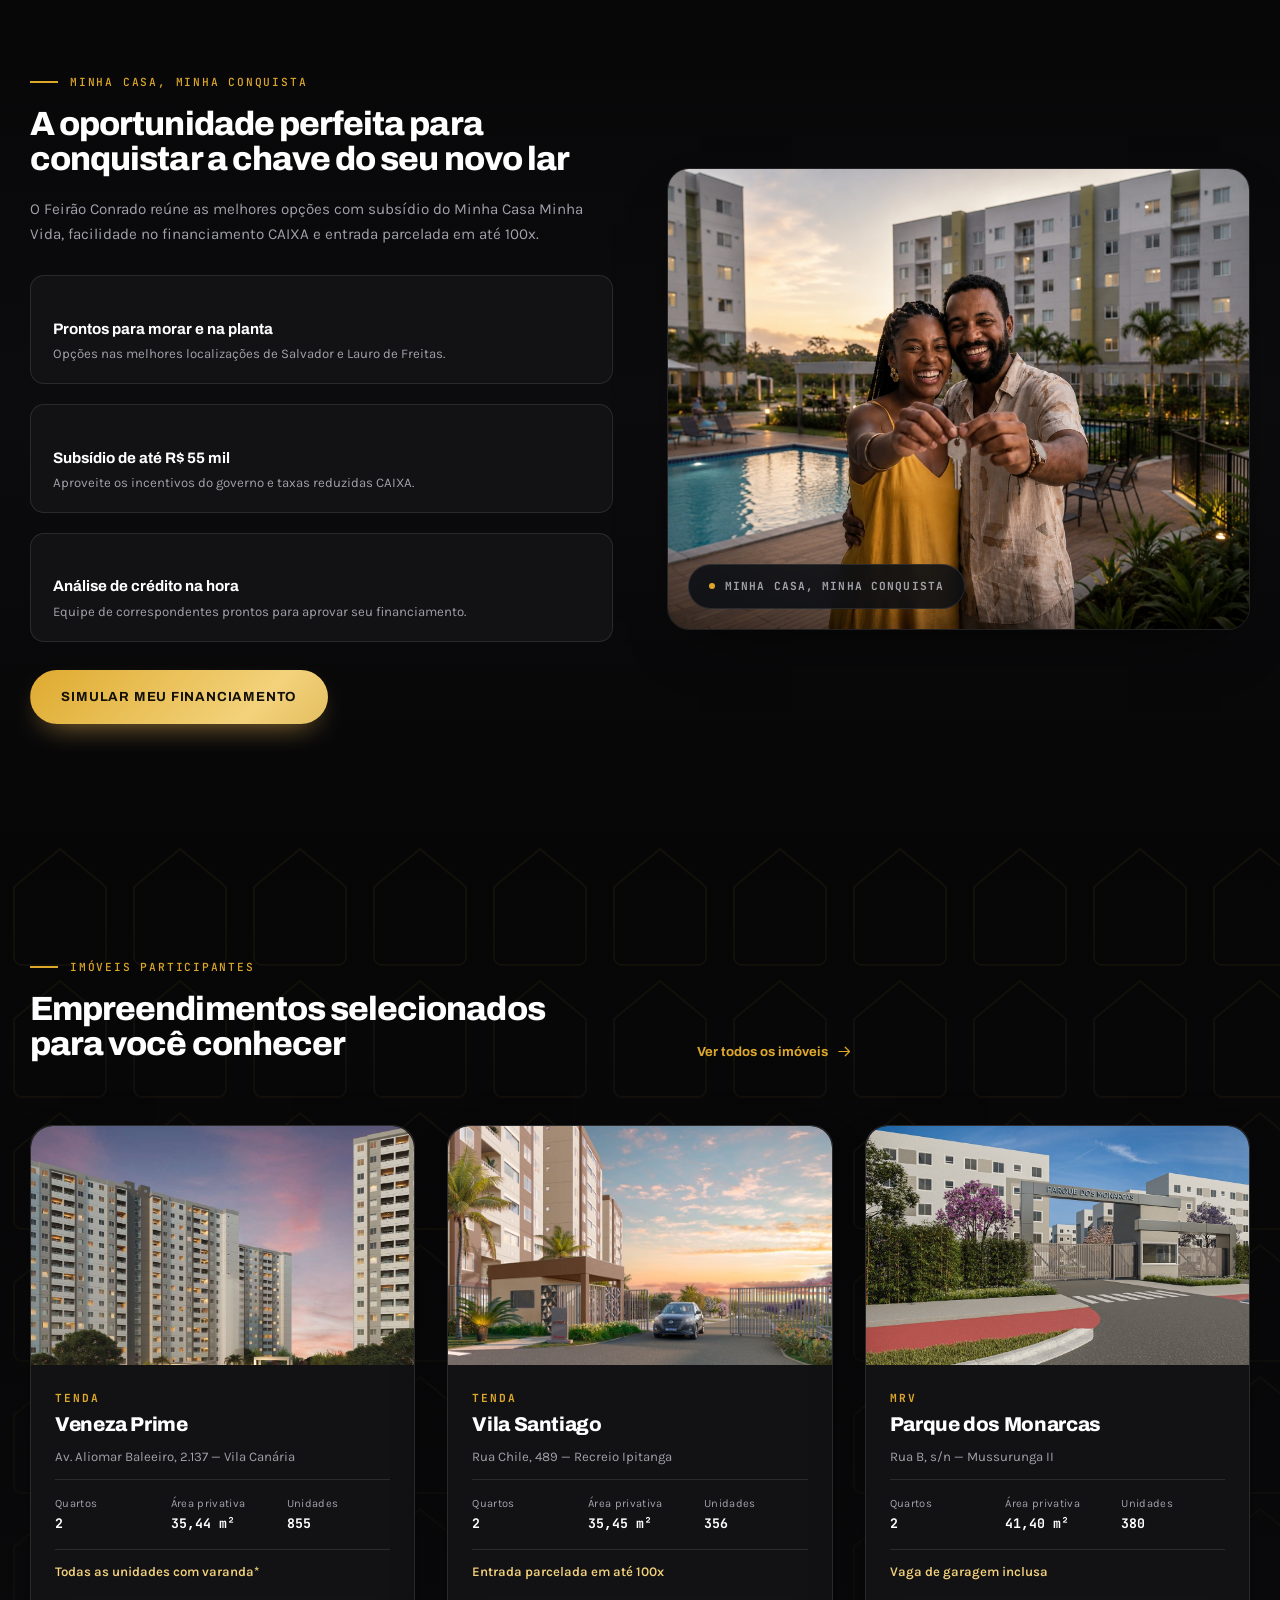
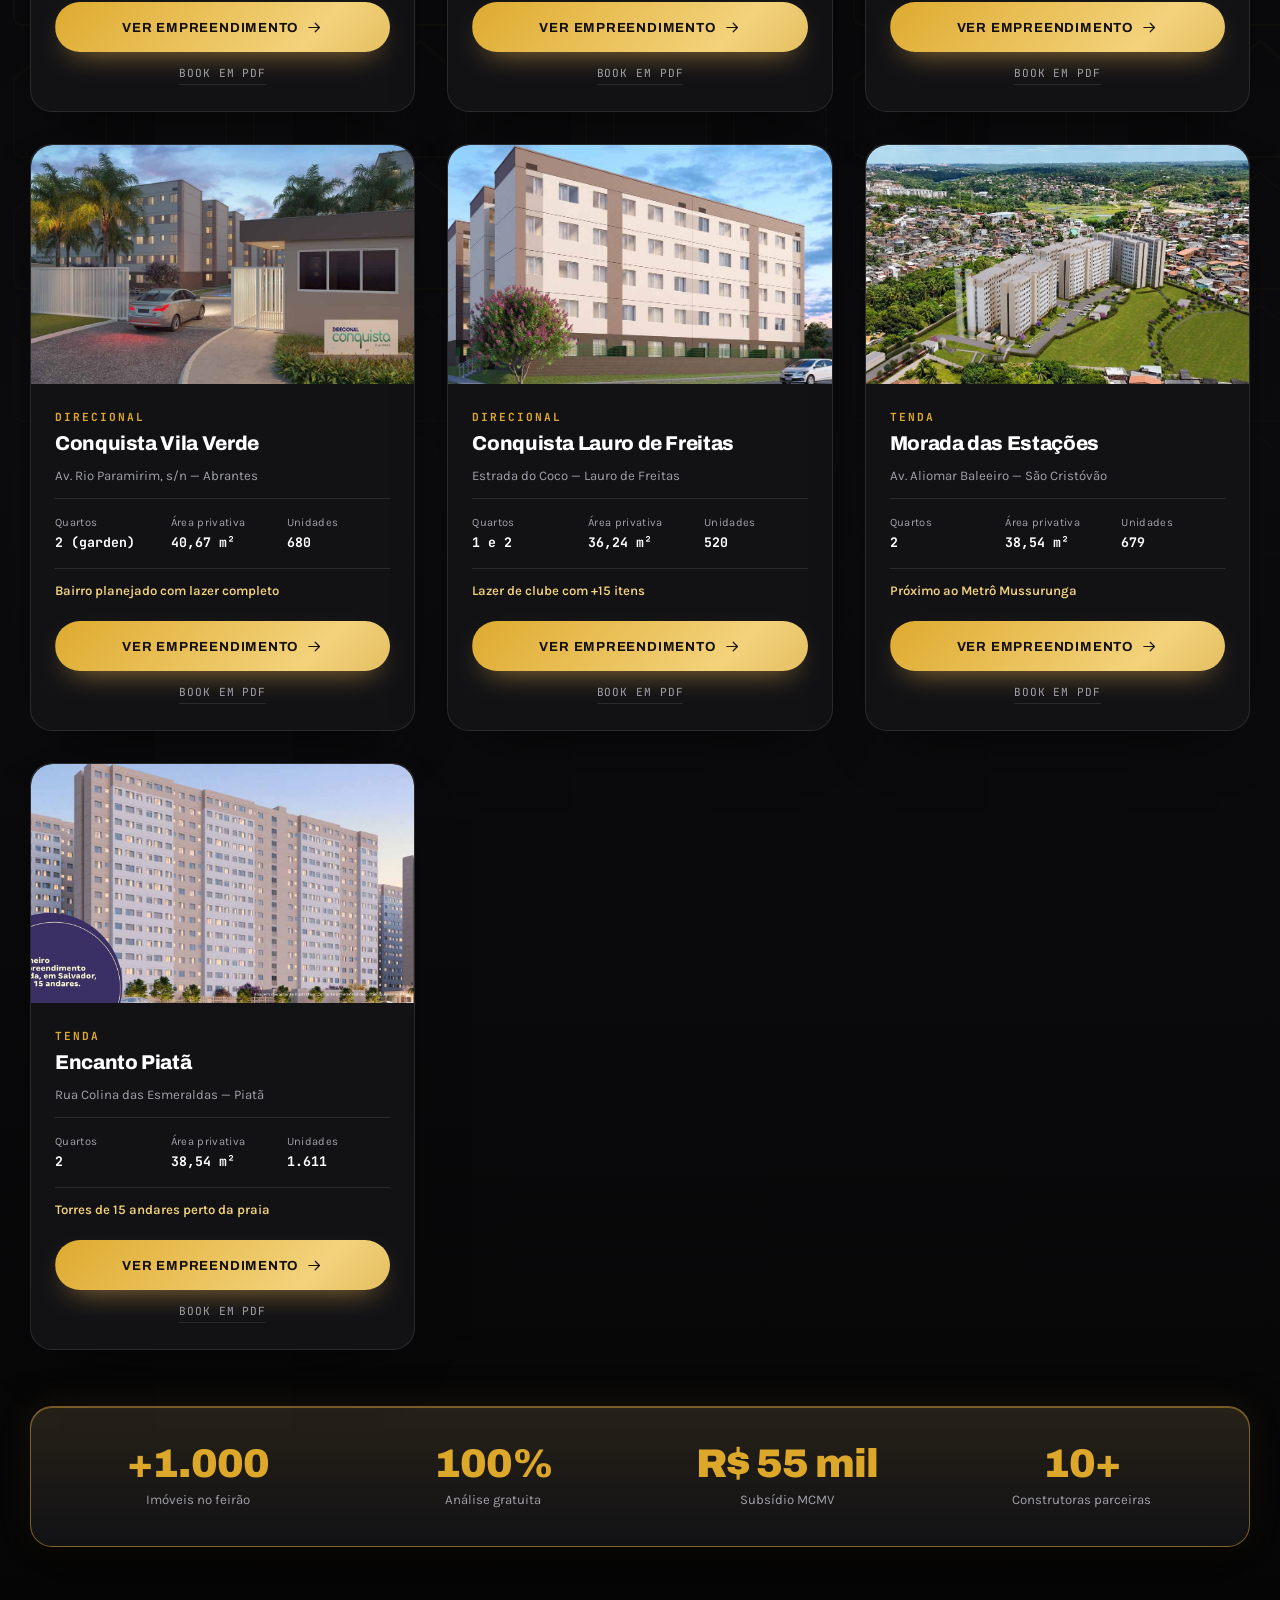
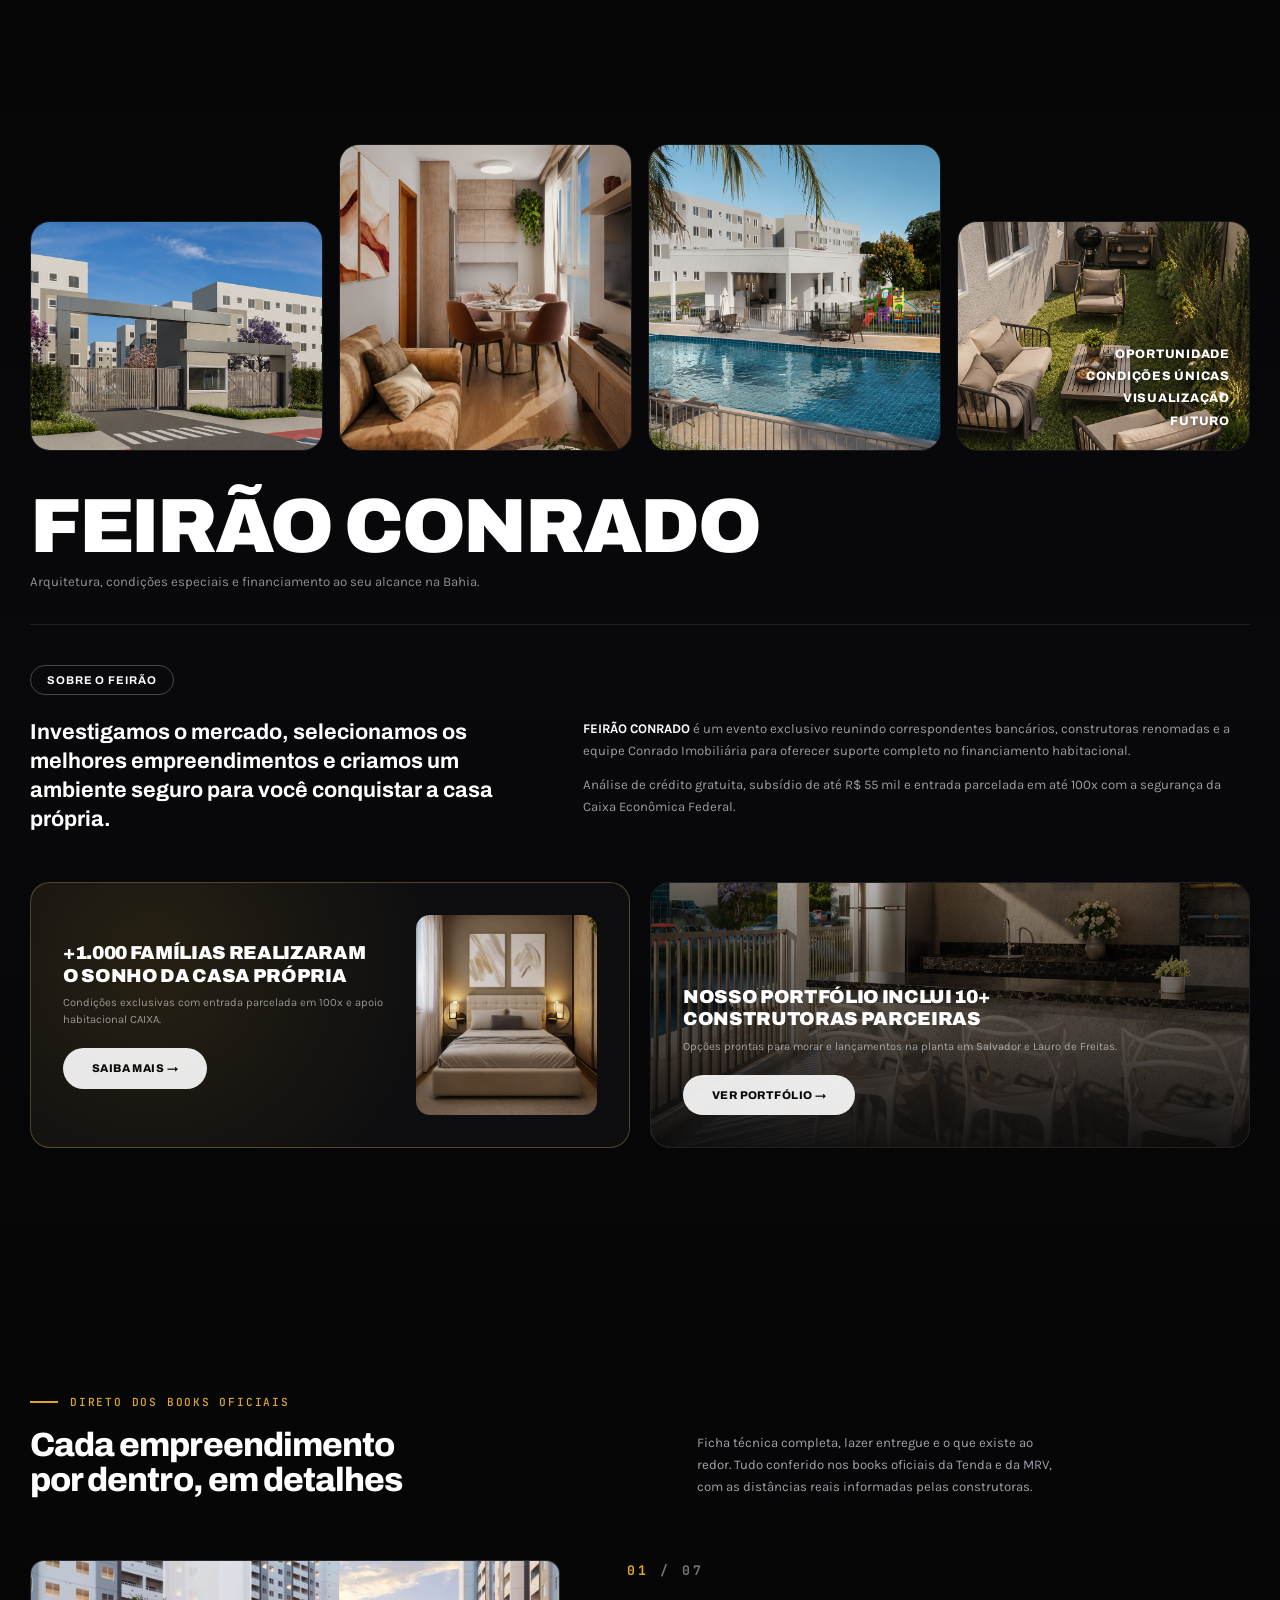
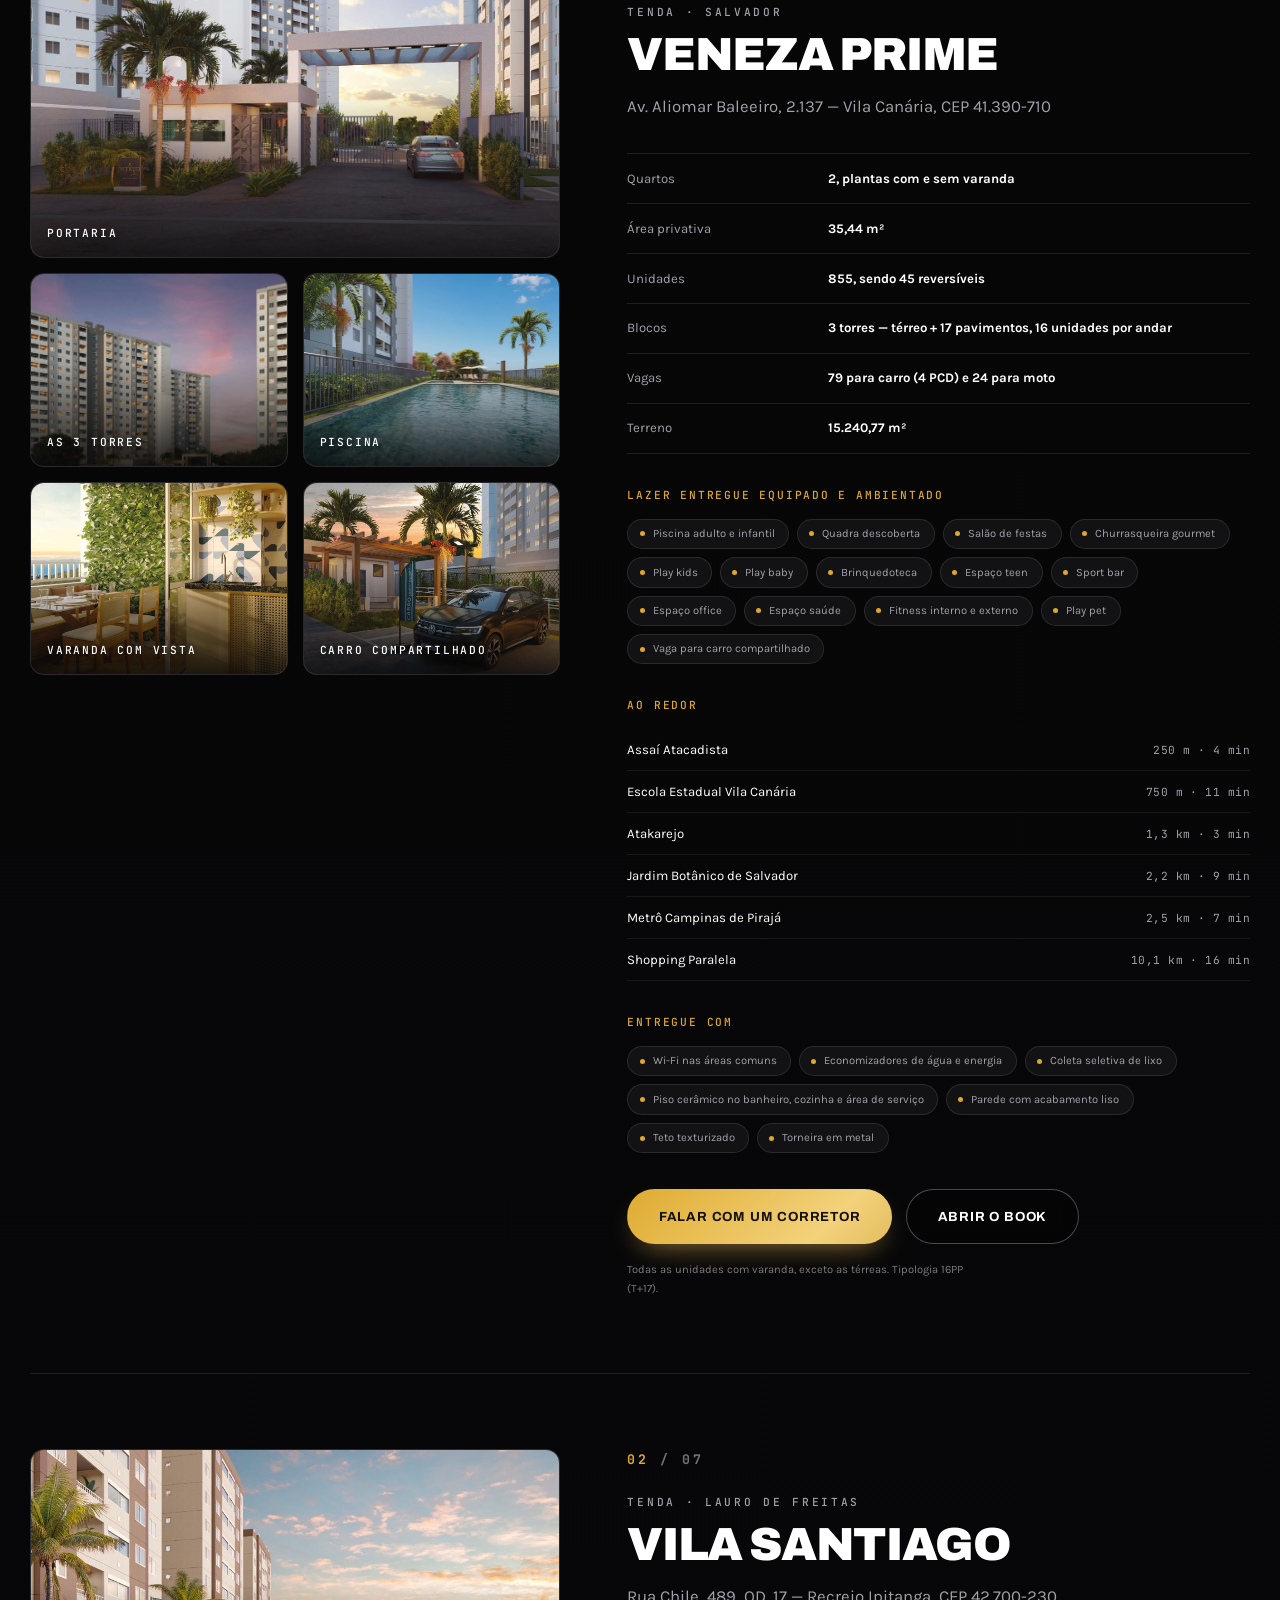
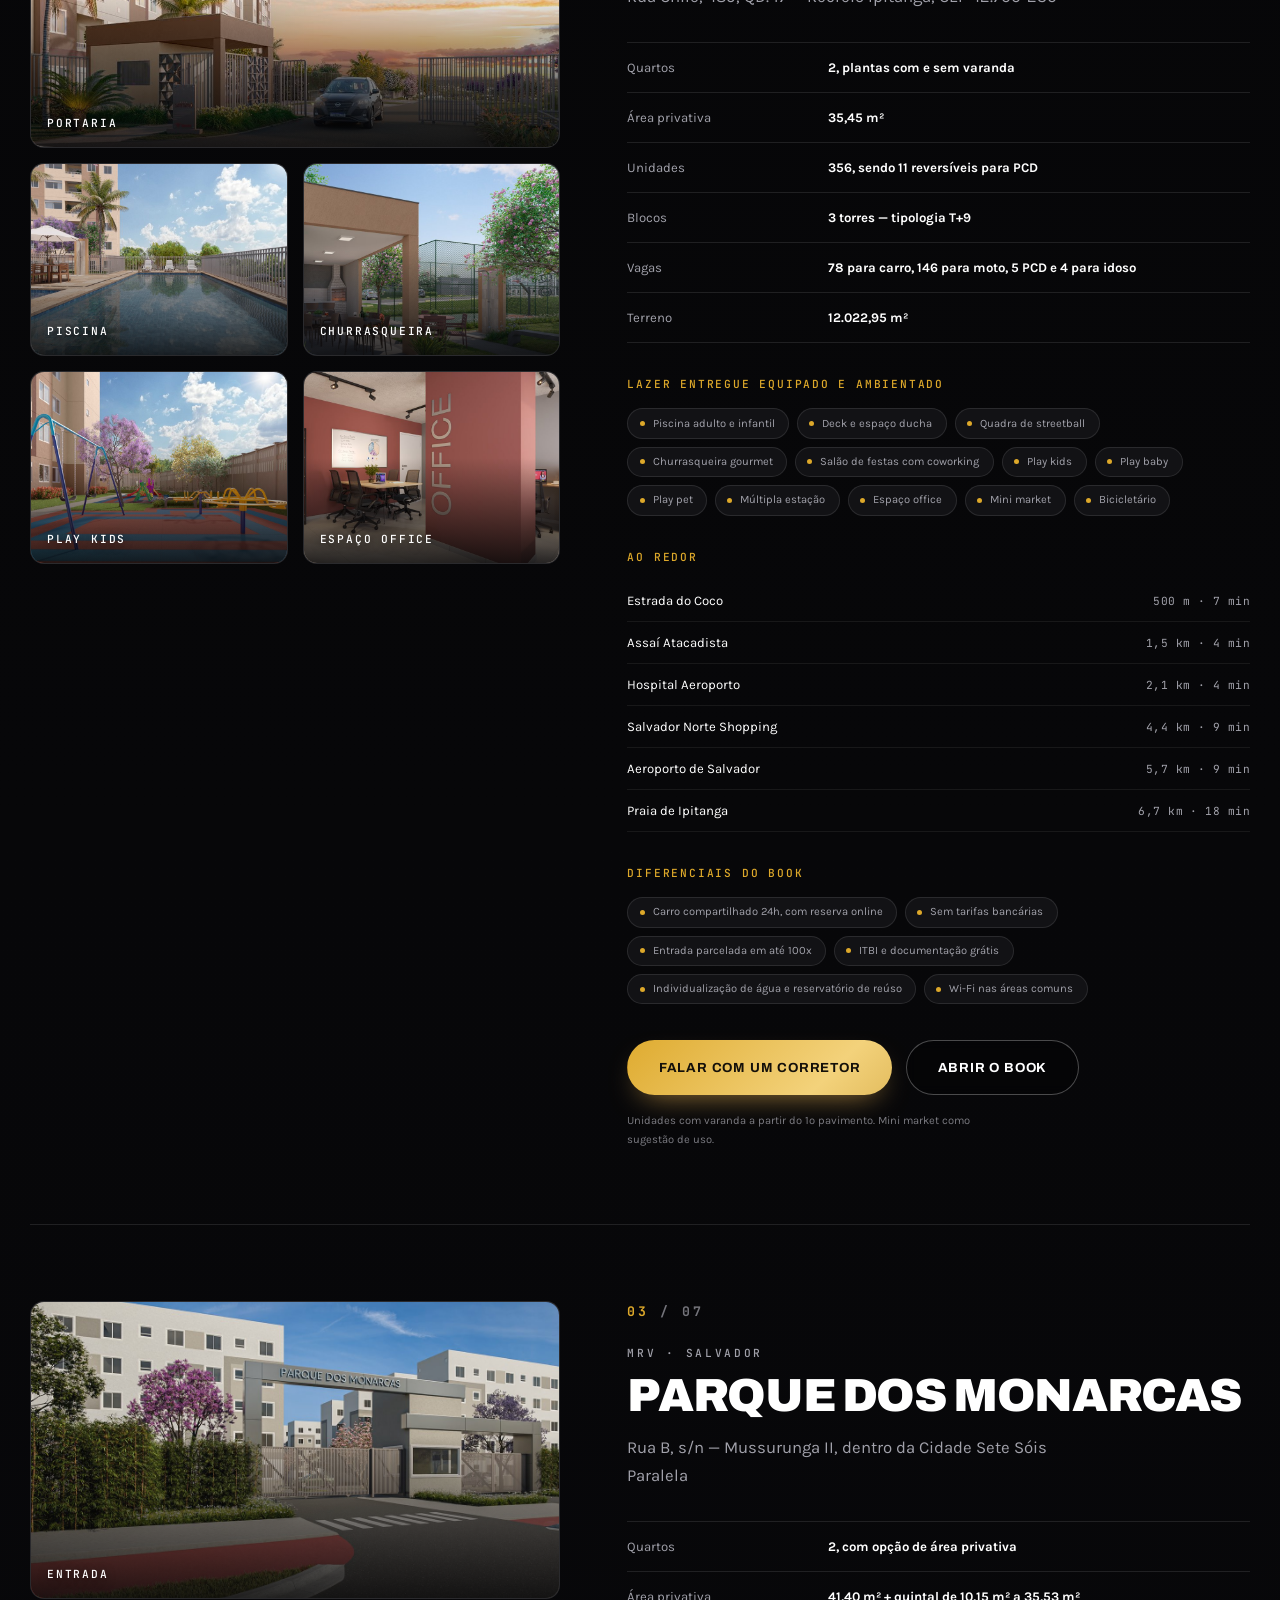
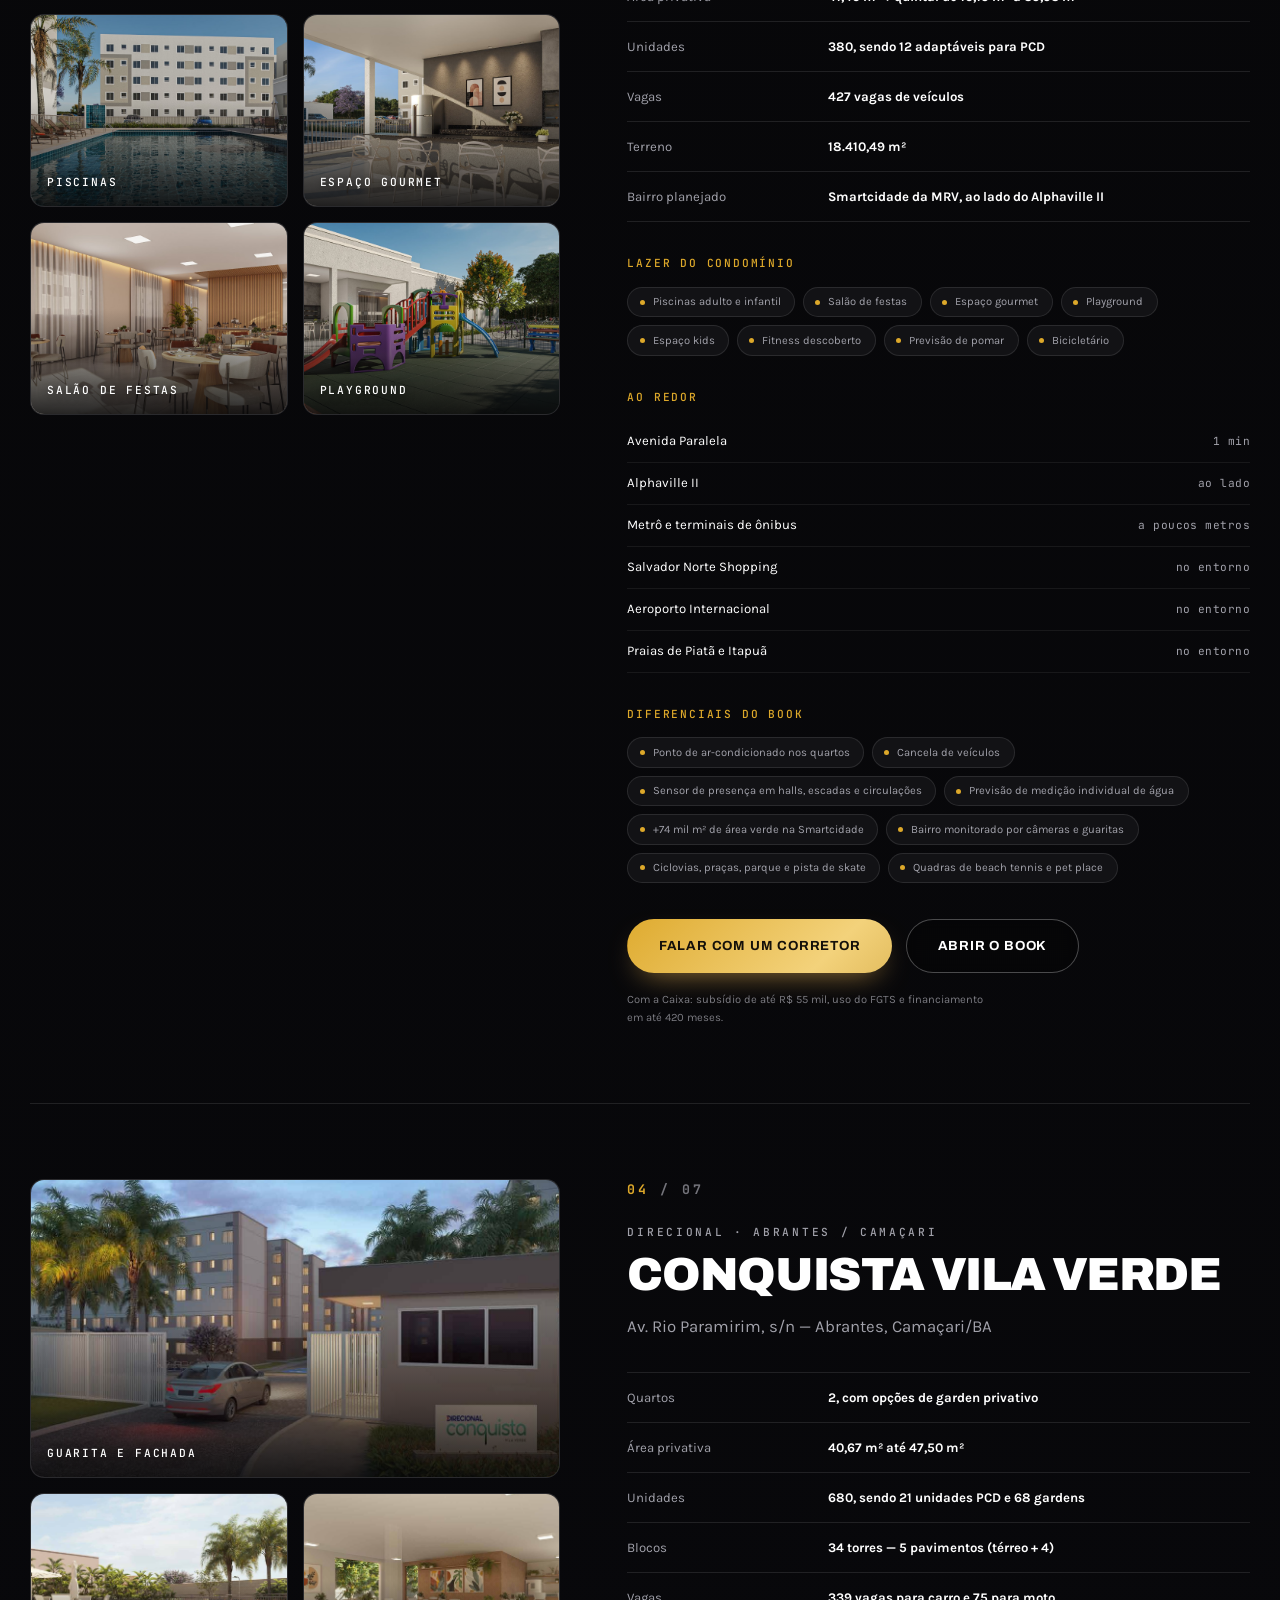
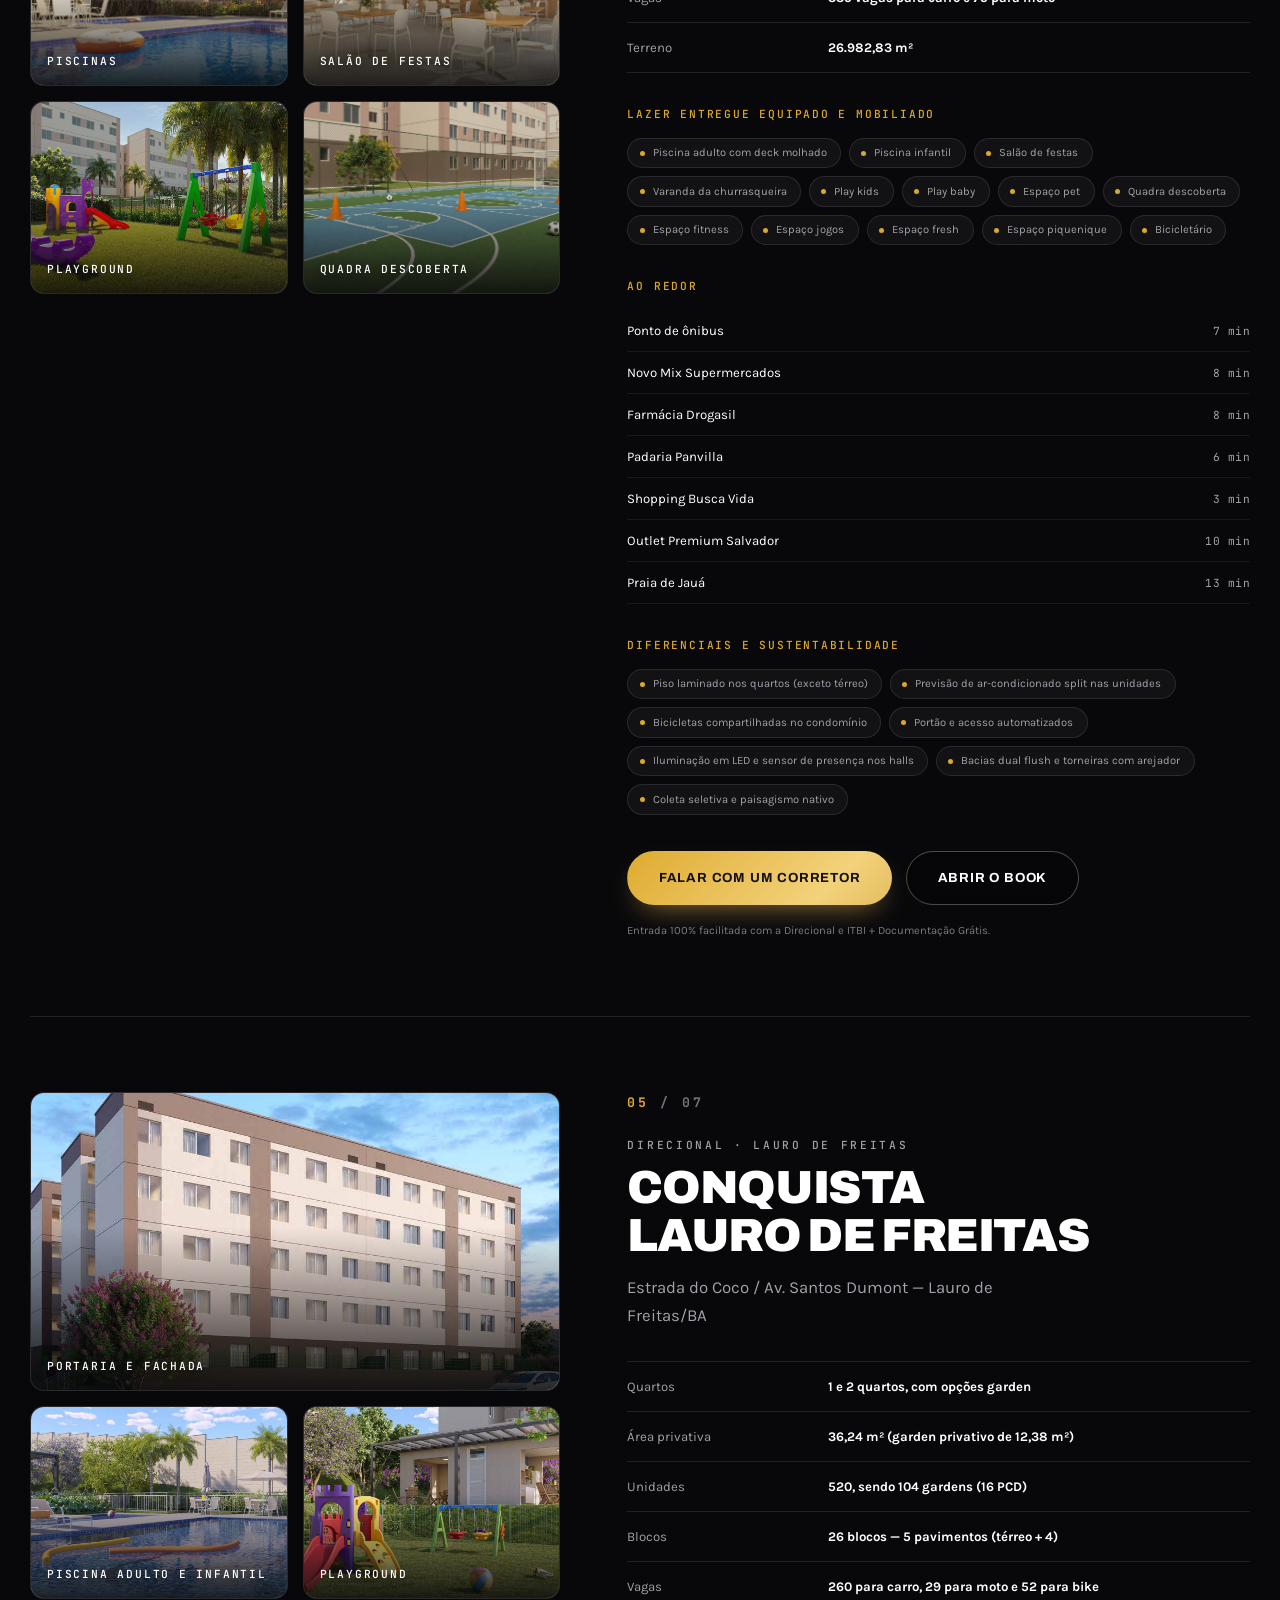
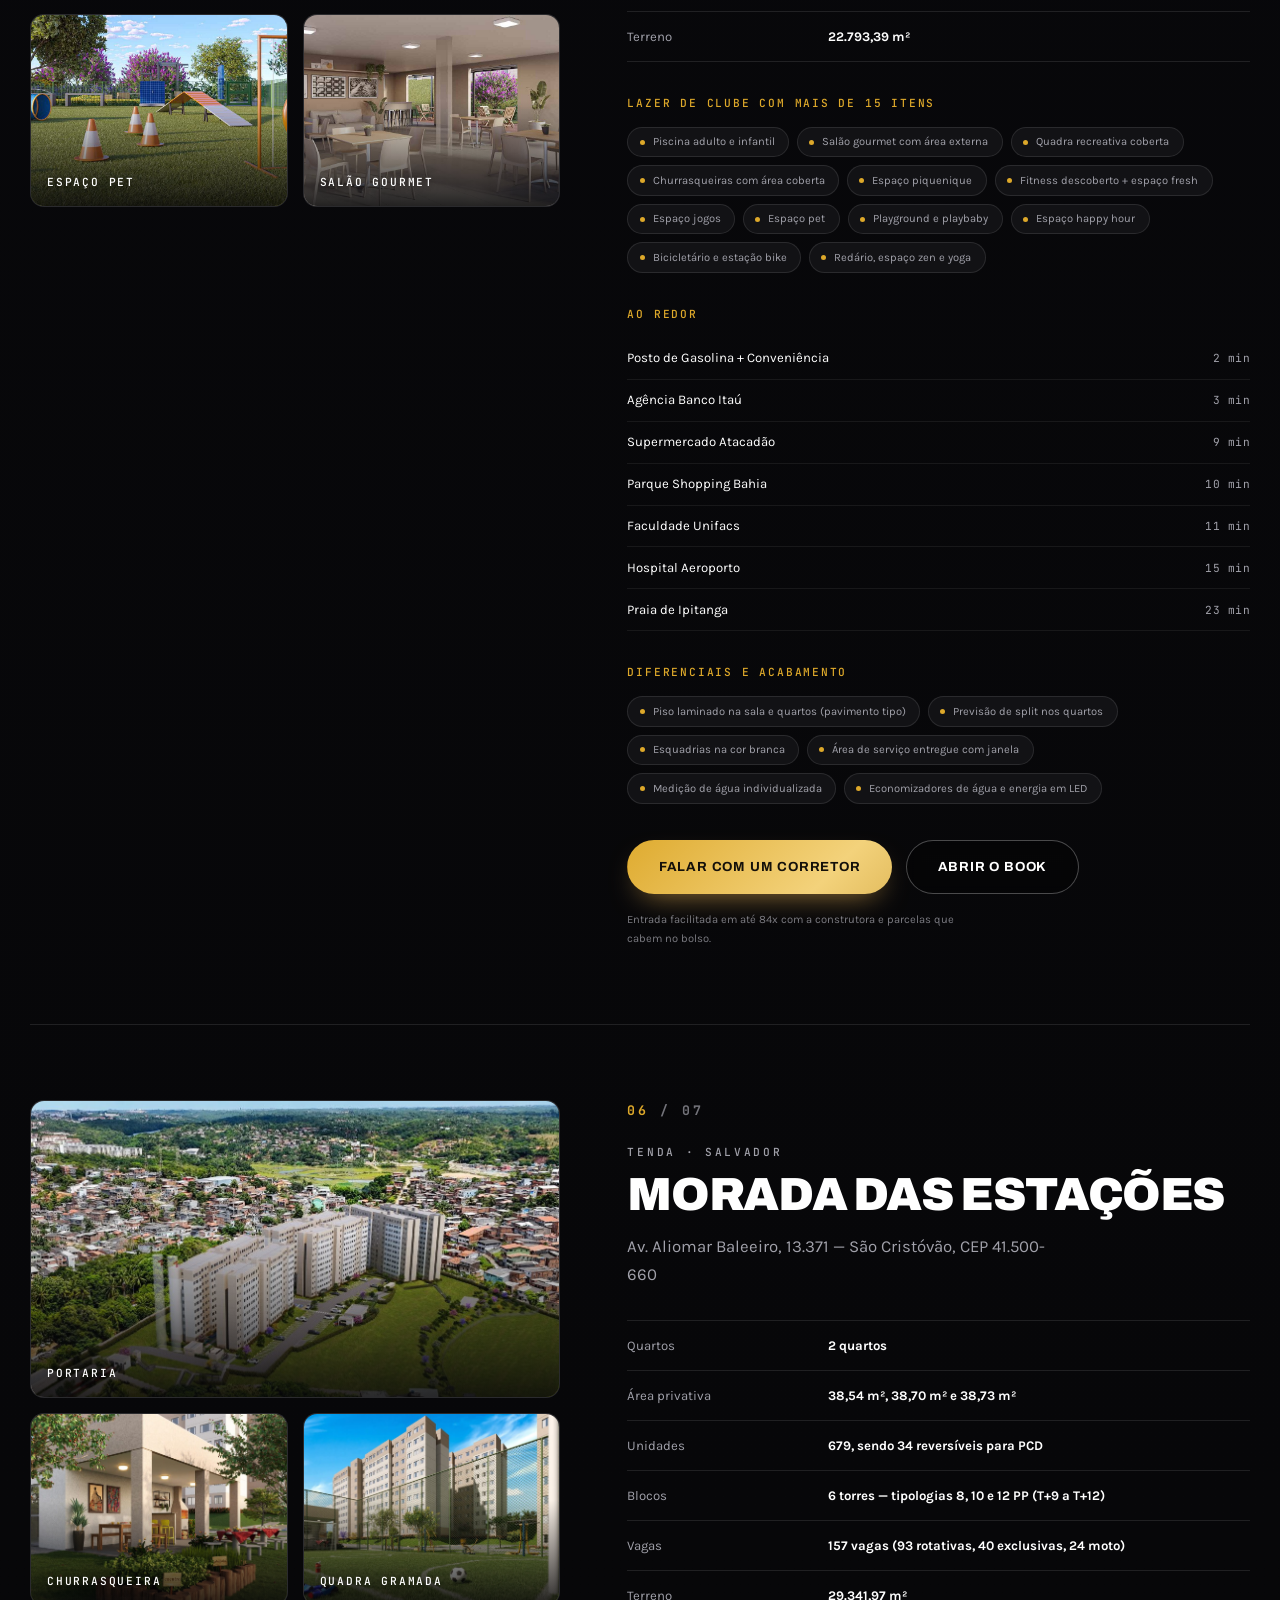
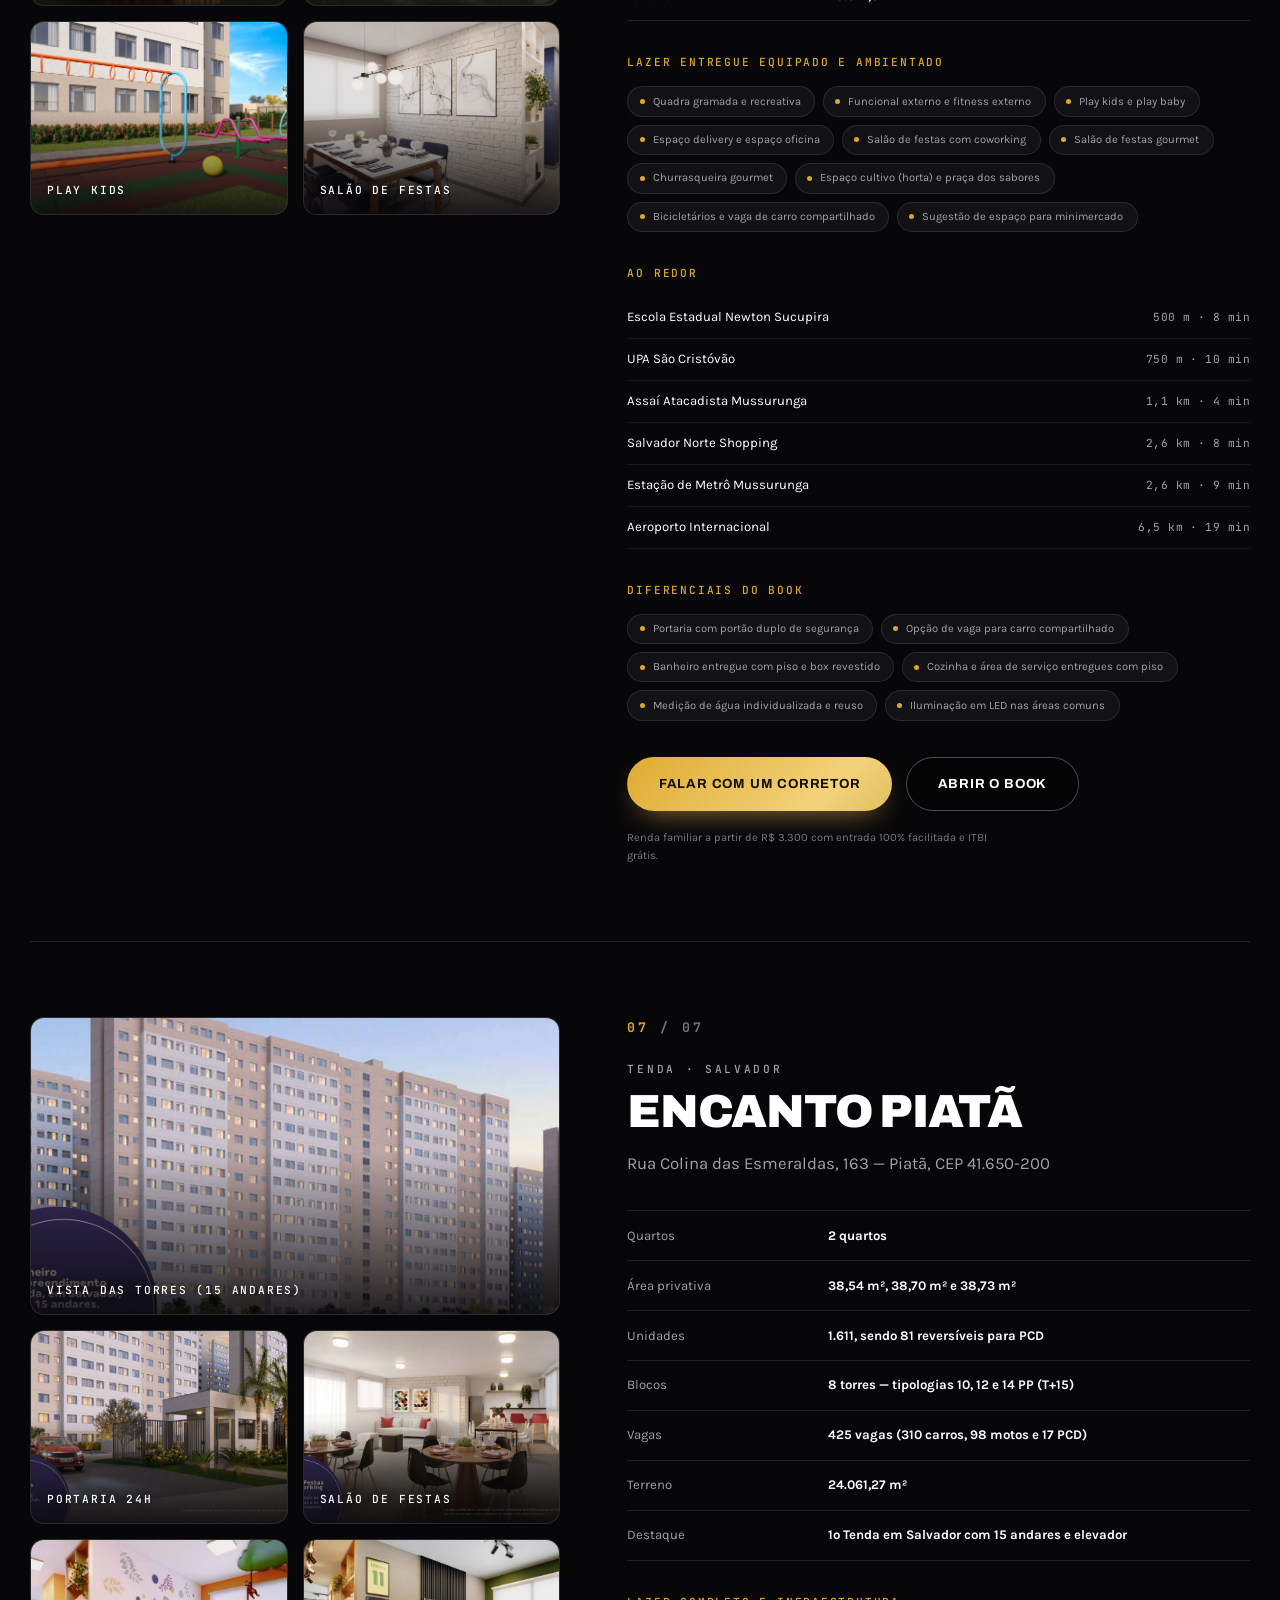
==== commit 12fd0607: "fix: substitui imagem duplicada do Encanto Piata por foto panorâmica real das torres de 15 andares" ====
--- a/index.html
+++ b/index.html
@@ -1363,15 +1363,15 @@
 
           <div class="detalhe-mosaico">
             <figure class="detalhe-tile detalhe-tile--largo">
-              <img src="assets/img/encanto-piata/card.jpg" alt="Torres de 15 andares do Encanto Piatã" loading="lazy">
-              <figcaption>Fachada 15 andares</figcaption>
-            </figure>
-            <figure class="detalhe-tile">
-              <img src="assets/img/encanto-piata/01-portaria.jpg" alt="Portaria do Encanto Piatã" loading="lazy">
+              <img src="assets/img/encanto-piata/card.jpg" alt="Vista panorâmica das torres de 15 andares do Encanto Piatã" loading="lazy">
+              <figcaption>Vista das Torres (15 andares)</figcaption>
+            </figure>
+            <figure class="detalhe-tile">
+              <img src="assets/img/encanto-piata/01-portaria.jpg" alt="Portaria 24h do Encanto Piatã" loading="lazy">
               <figcaption>Portaria 24h</figcaption>
             </figure>
             <figure class="detalhe-tile">
-              <img src="assets/img/encanto-piata/02-salao-festas.jpg" alt="Salão de festas do Encanto Piatã"
+              <img src="assets/img/encanto-piata/02-salao-festas.jpg" alt="Salão de festas com coworking do Encanto Piatã"
                 loading="lazy">
               <figcaption>Salão de festas</figcaption>
             </figure>
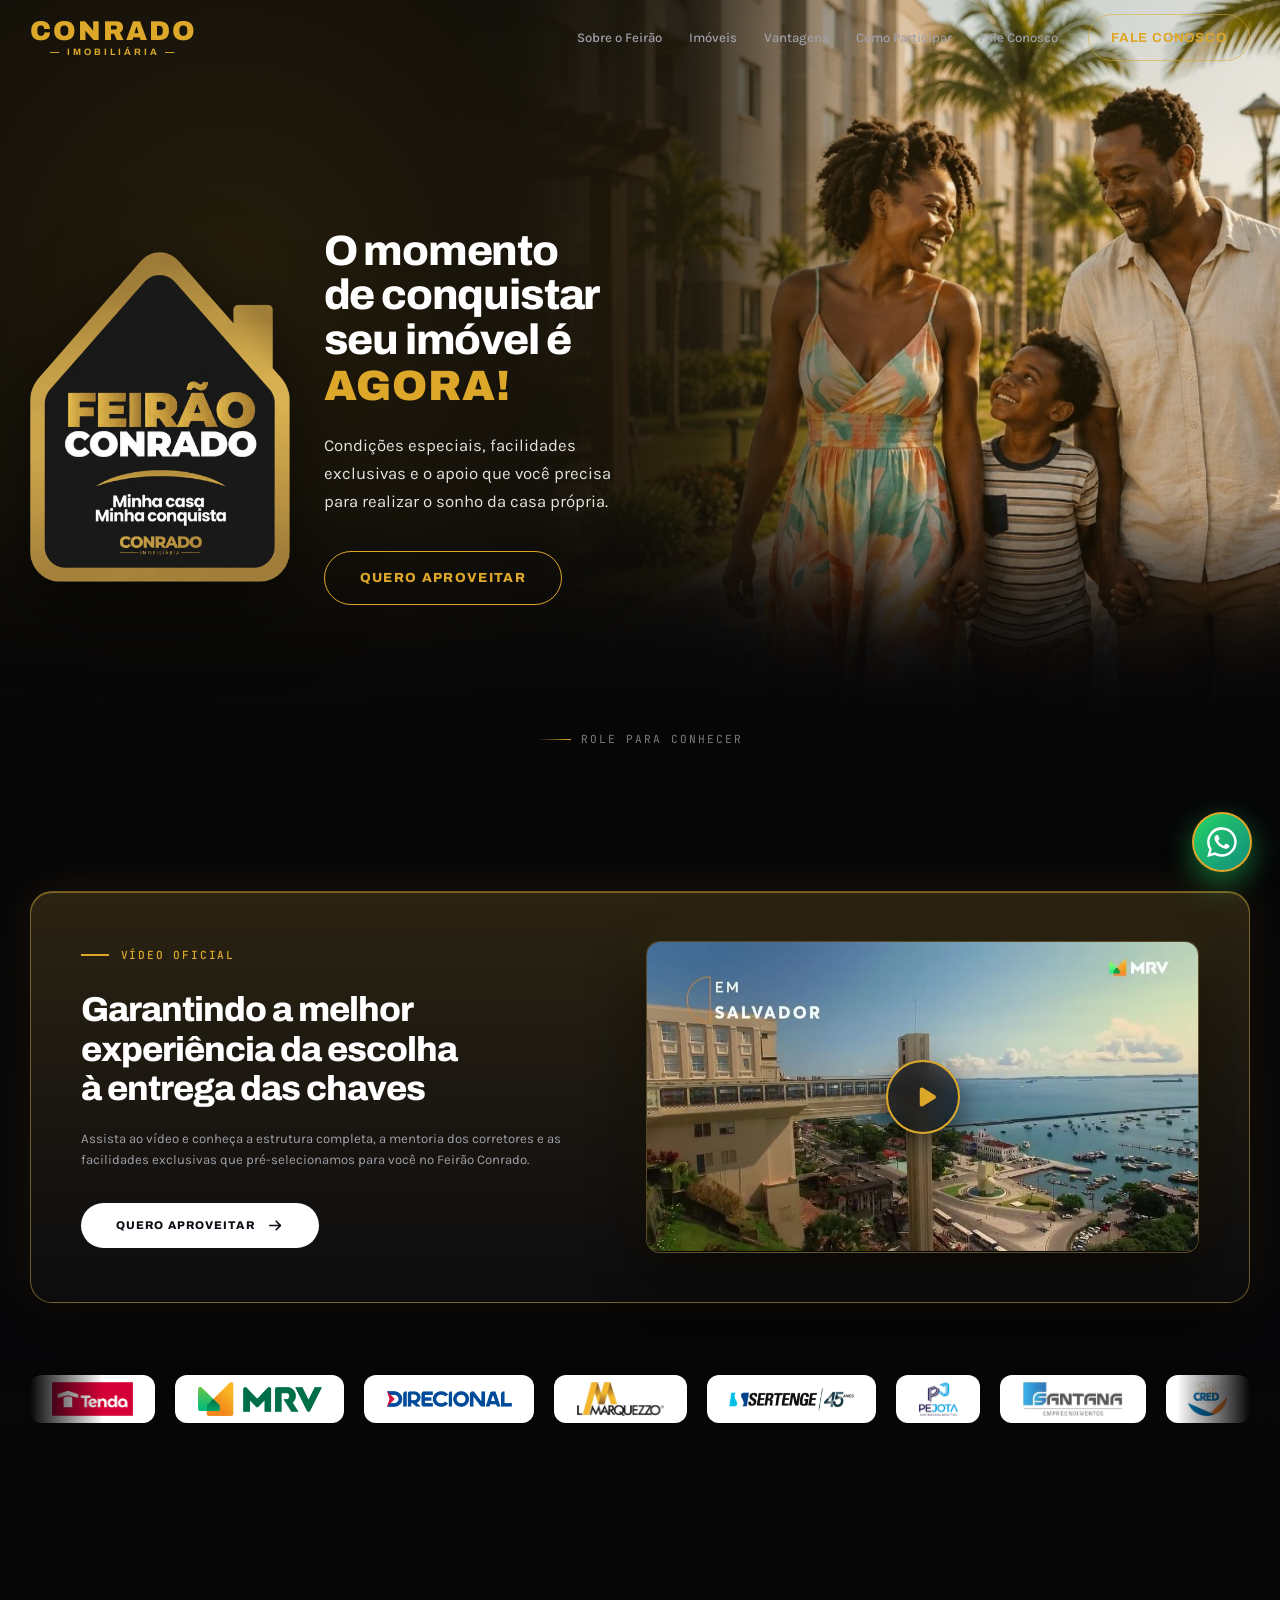
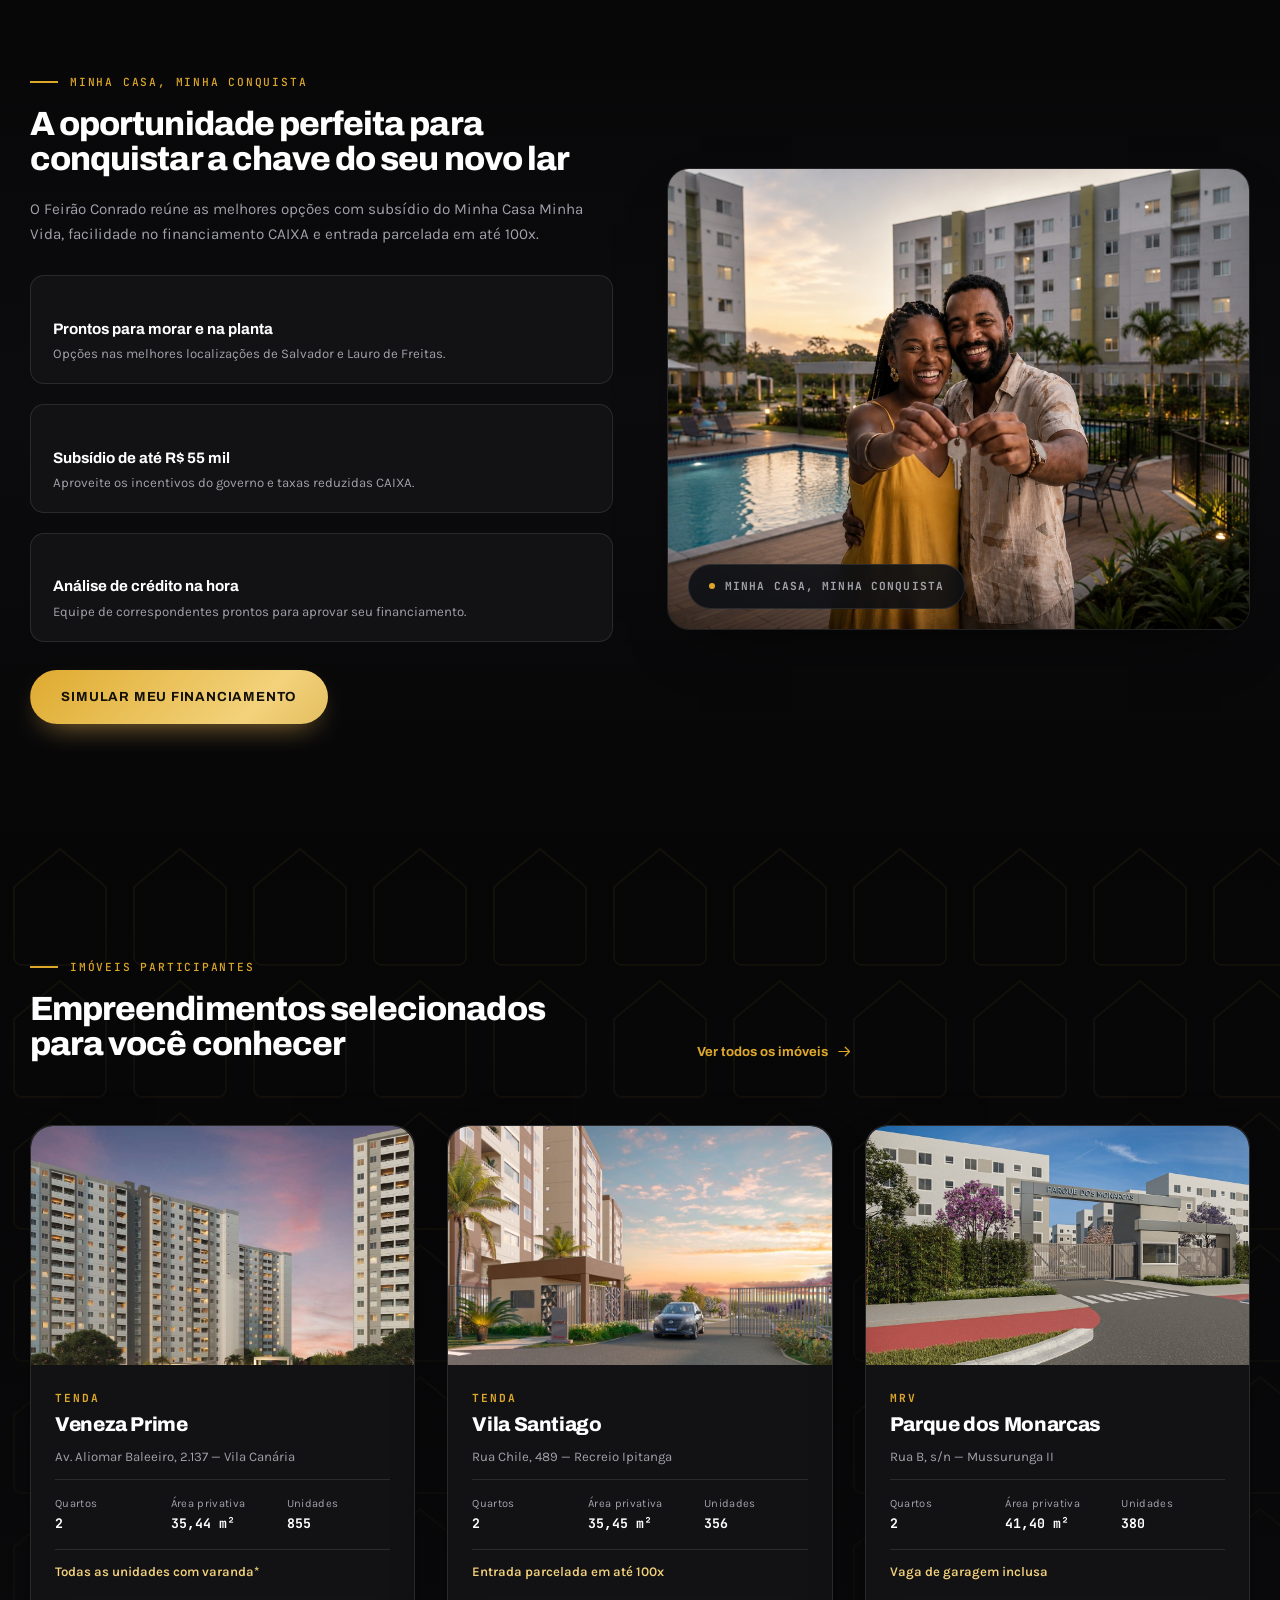
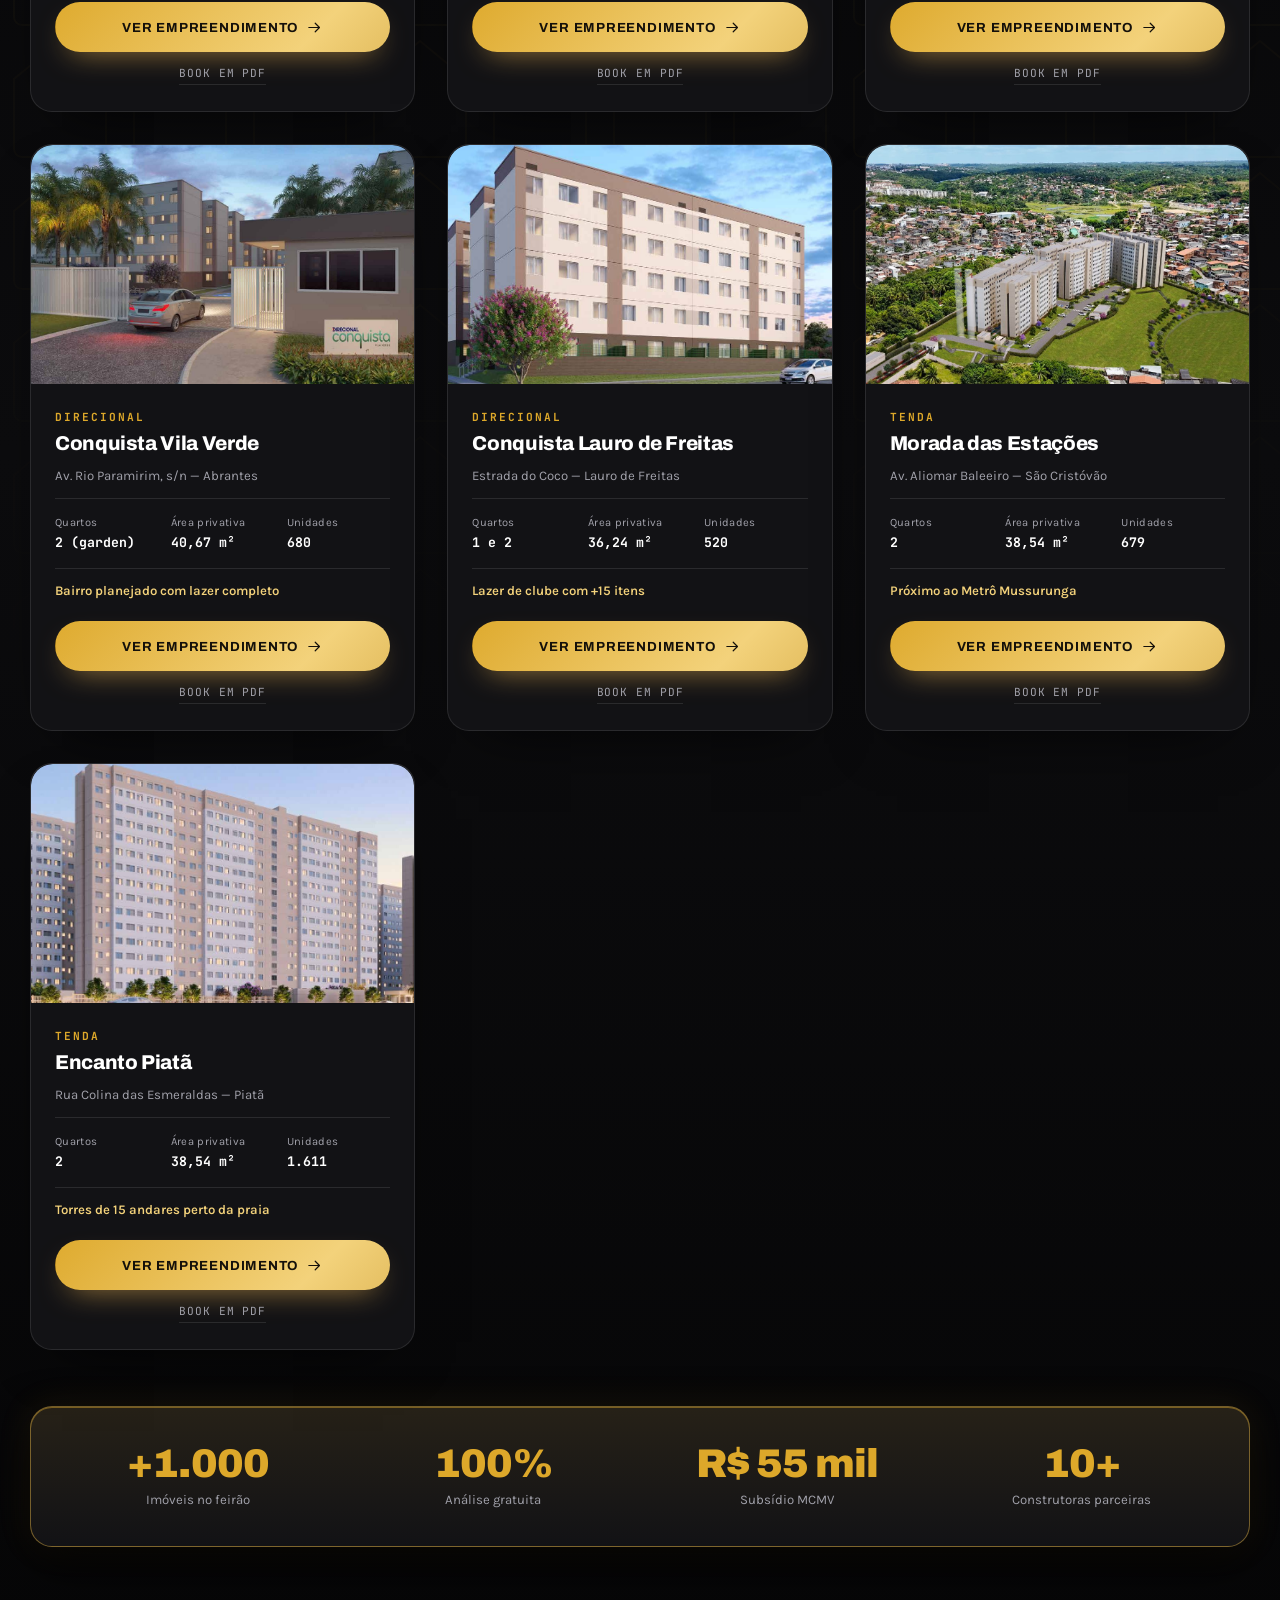
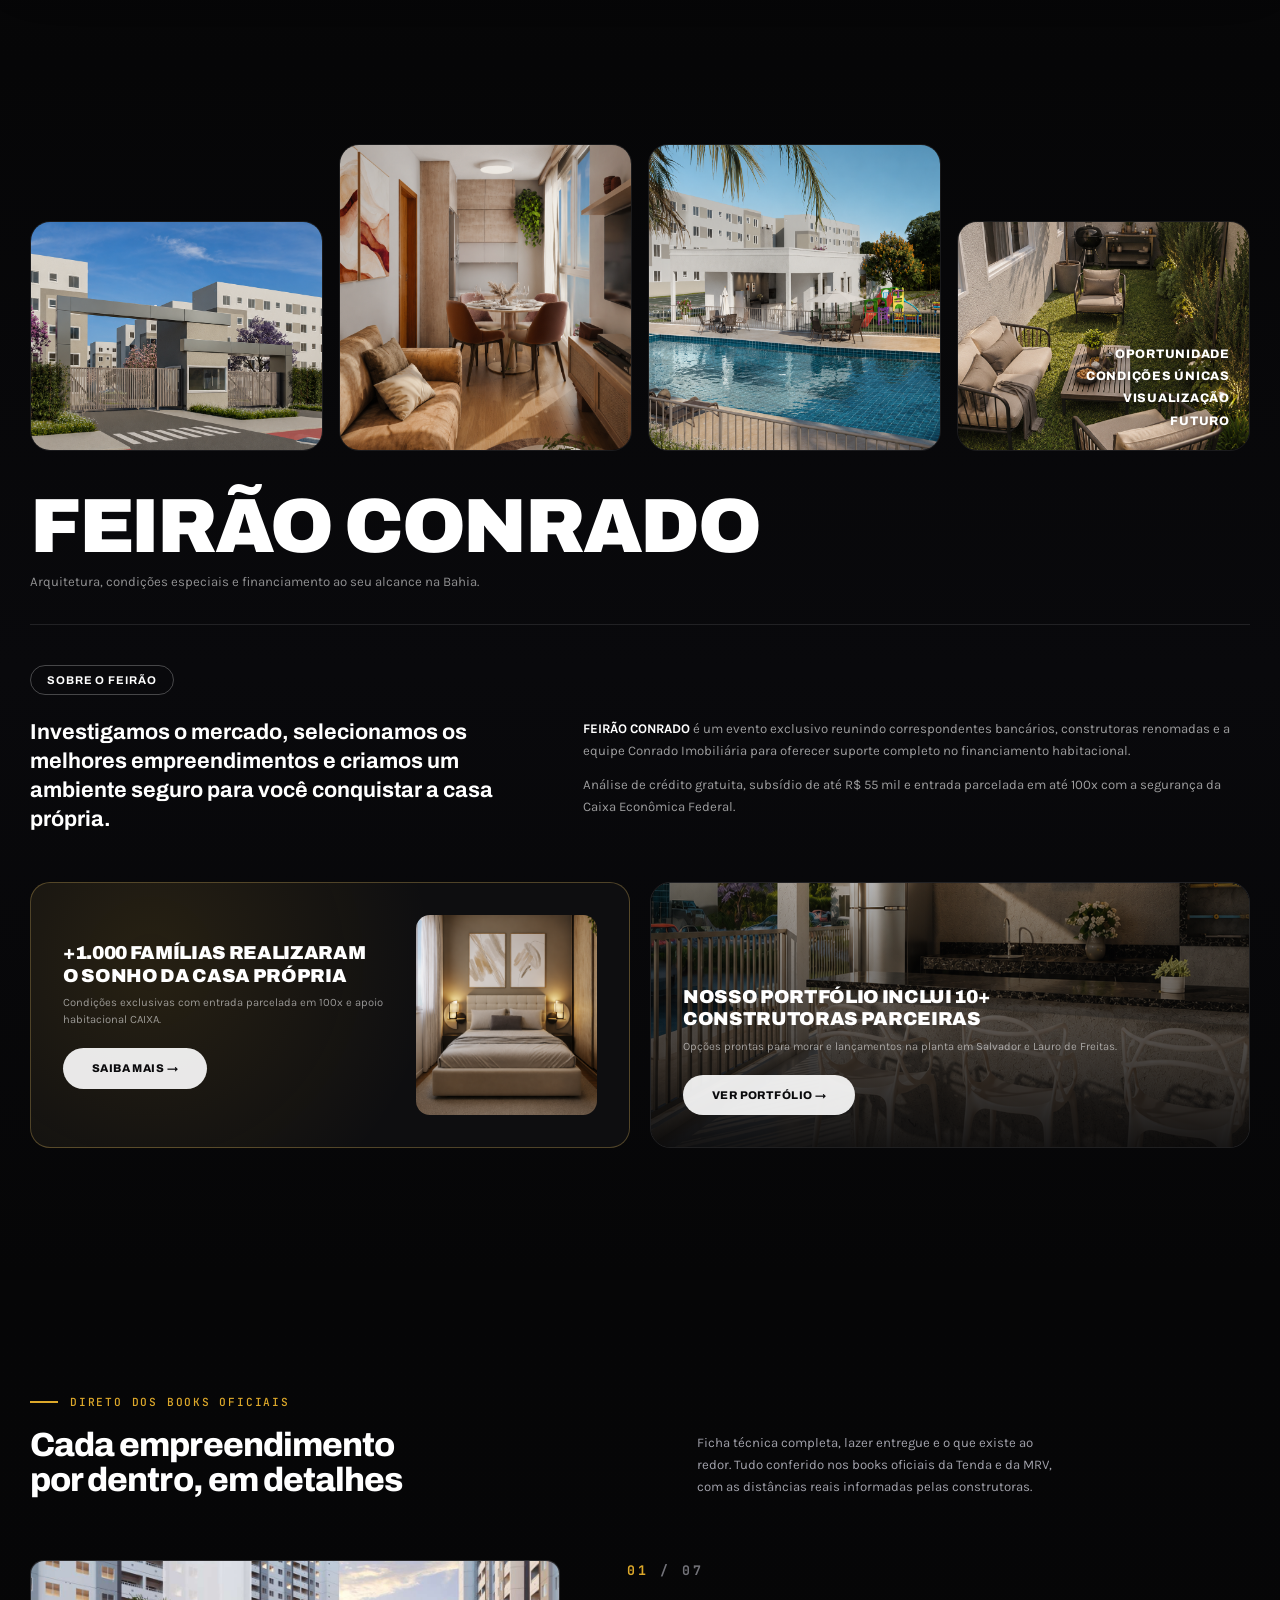
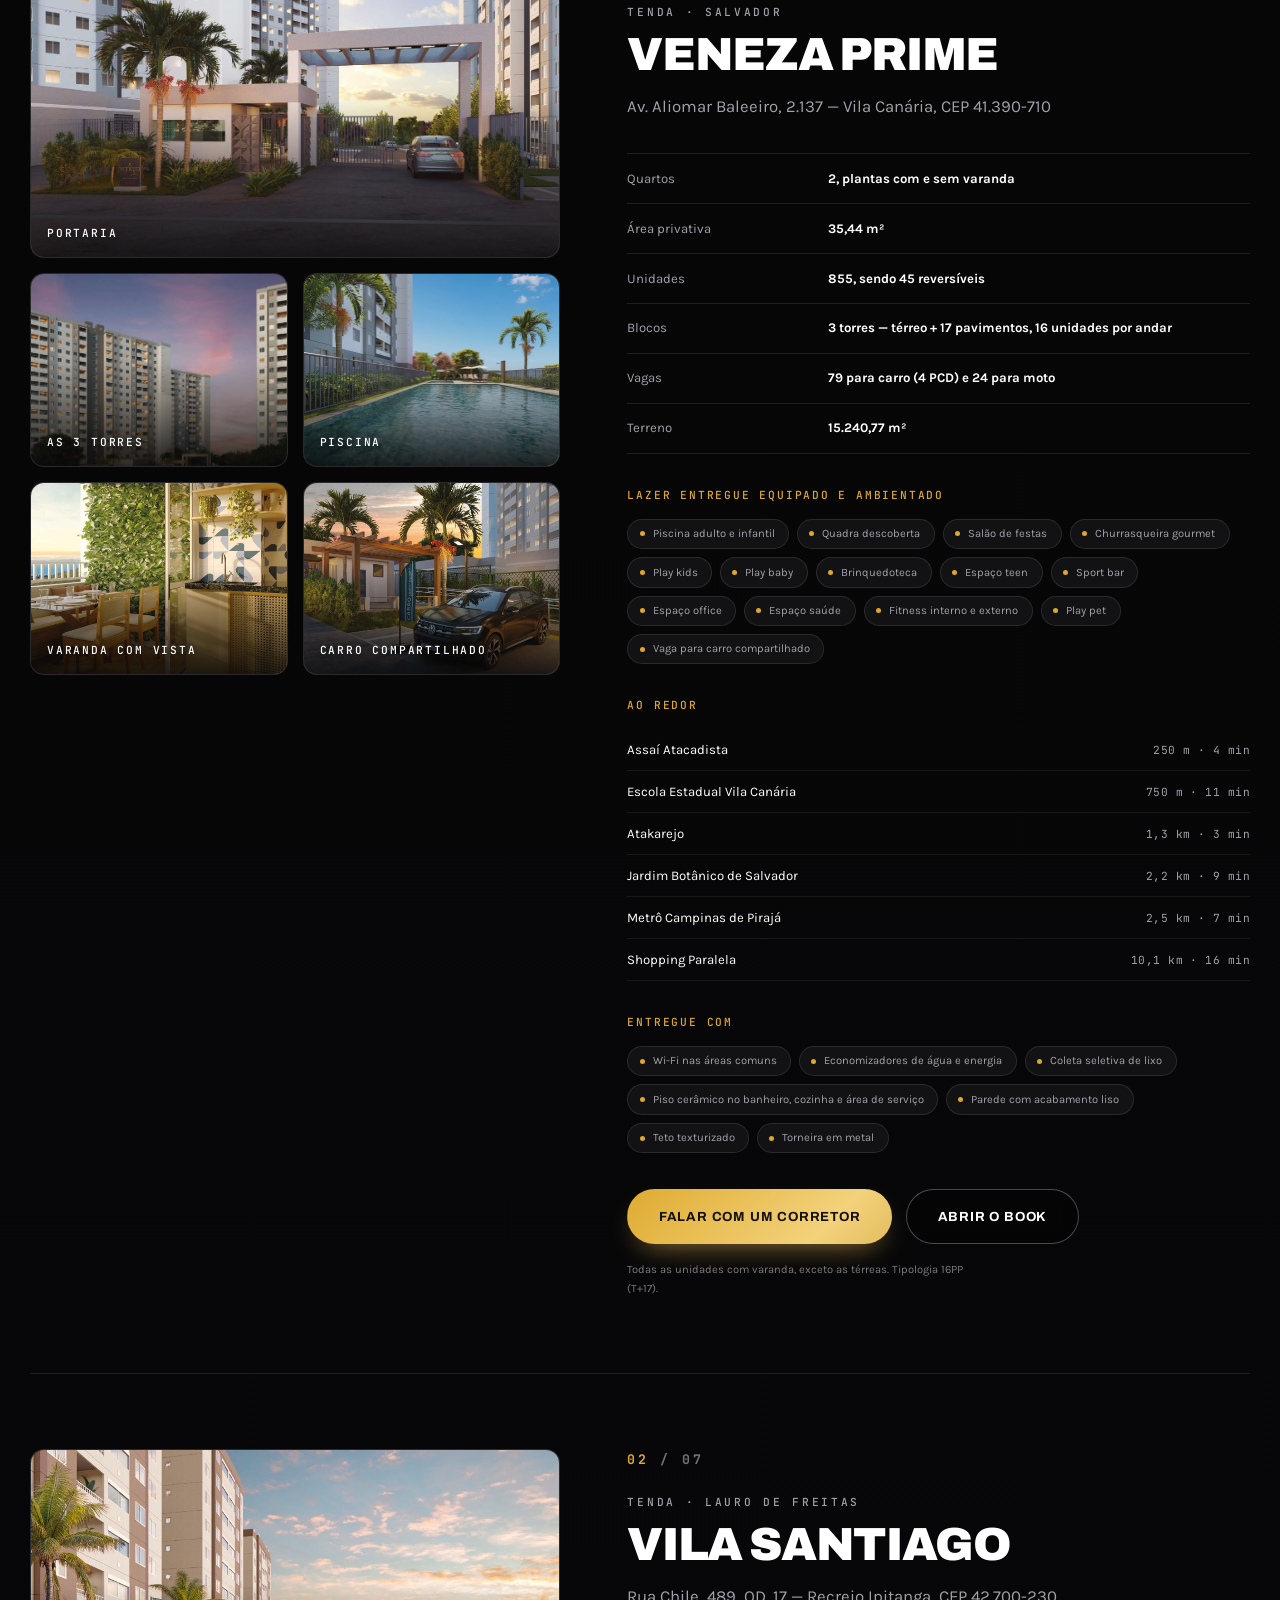
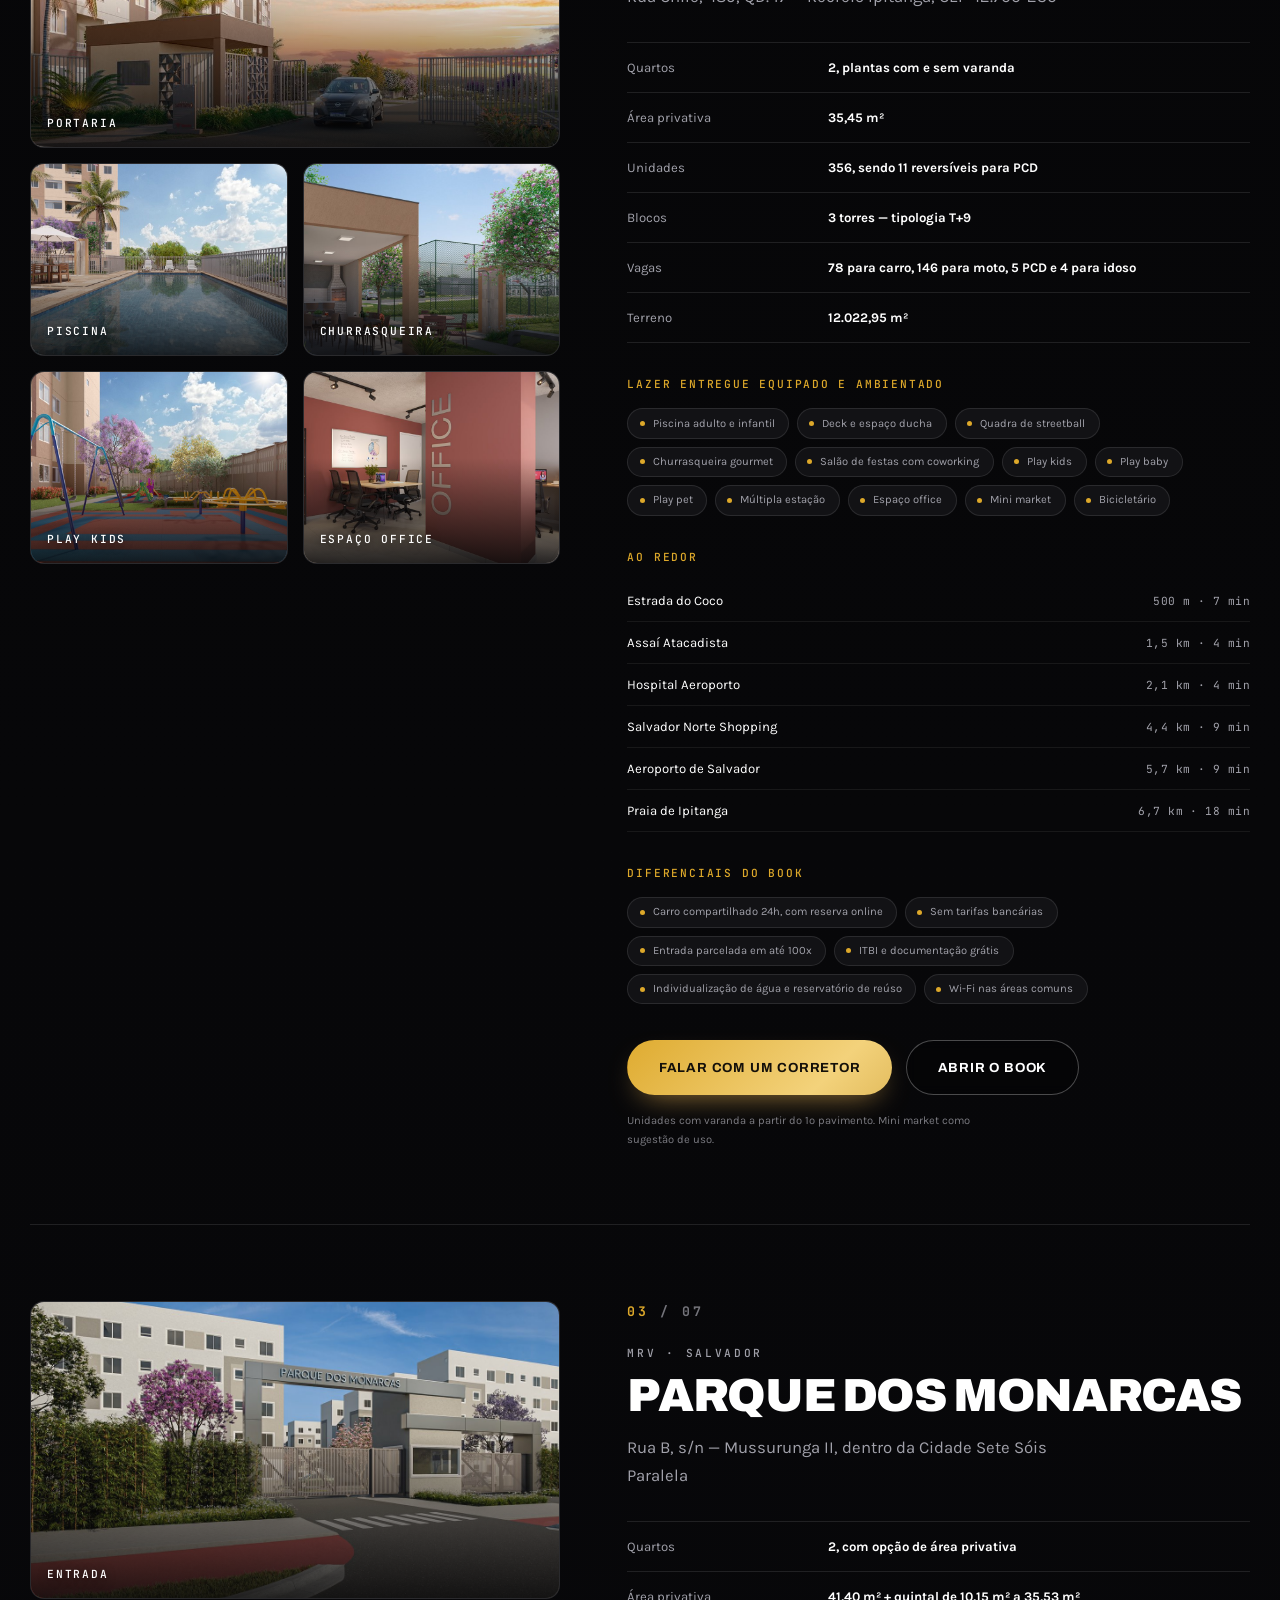
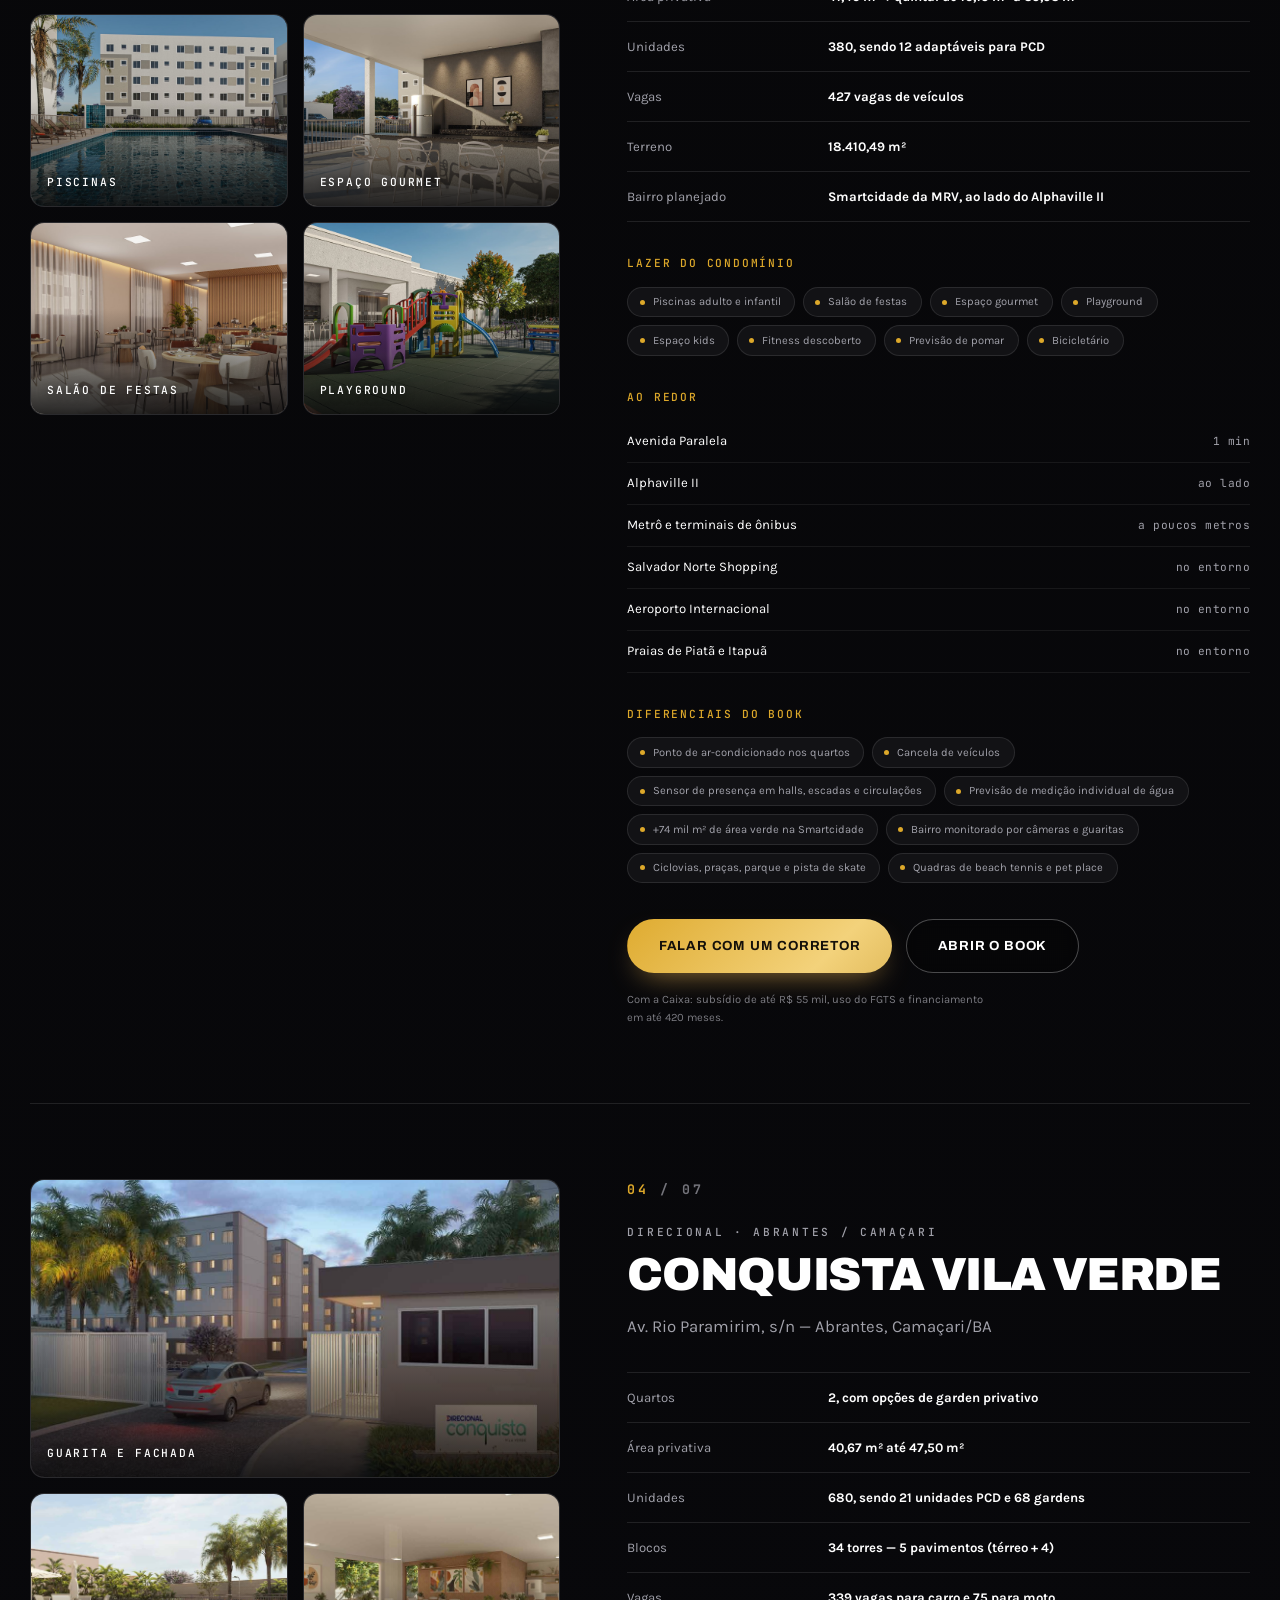
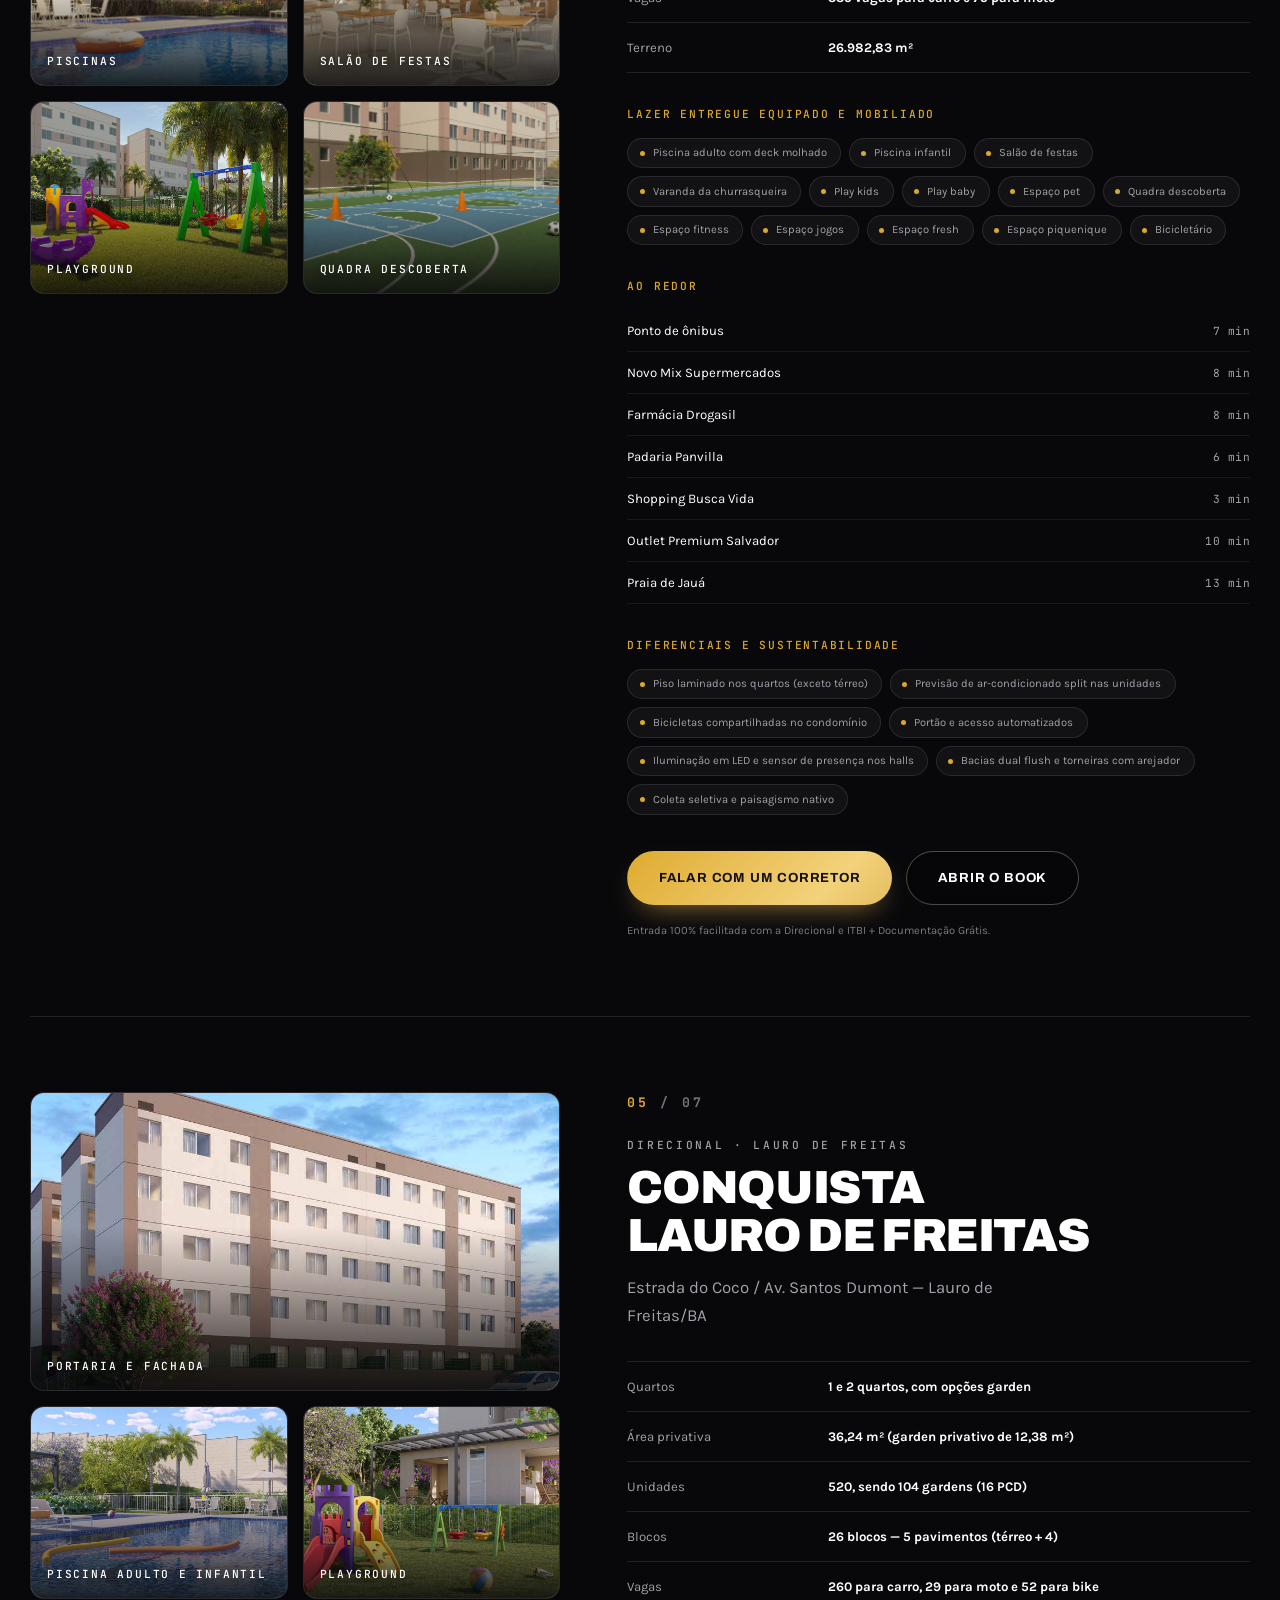
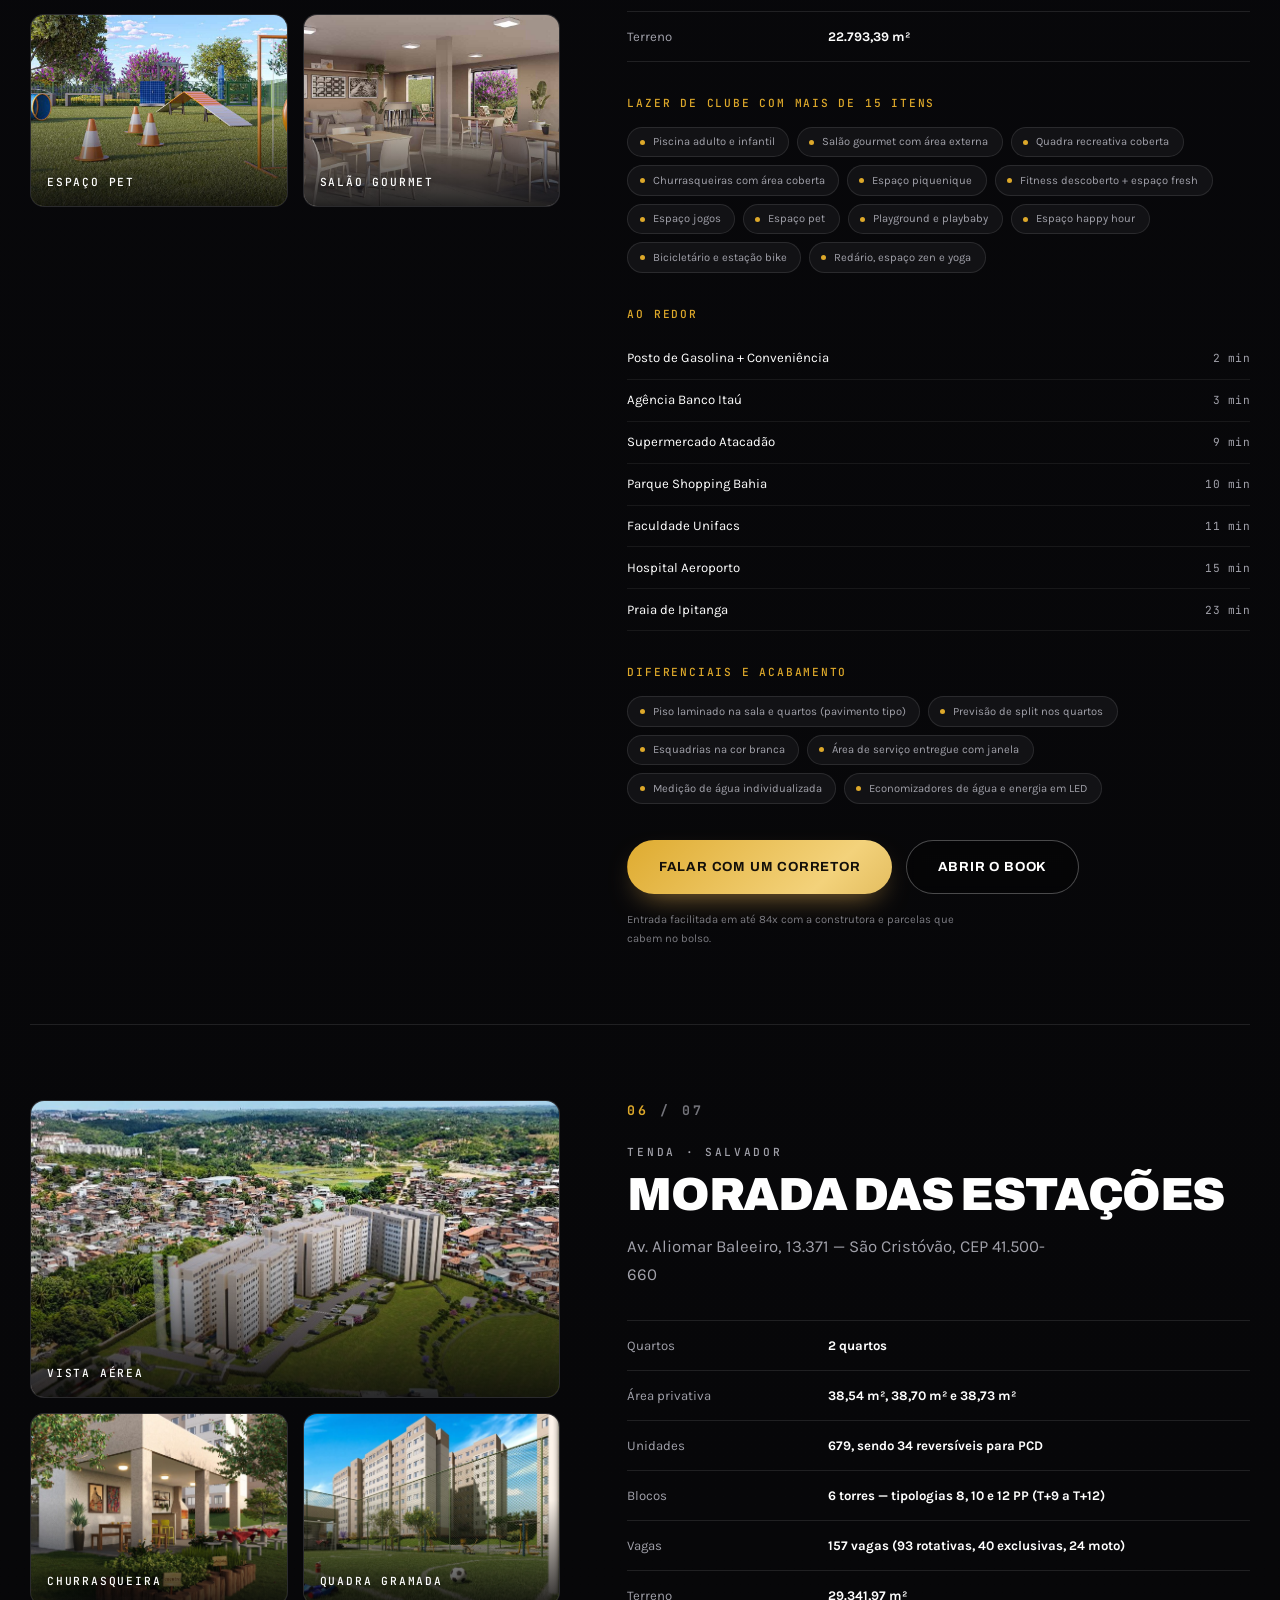
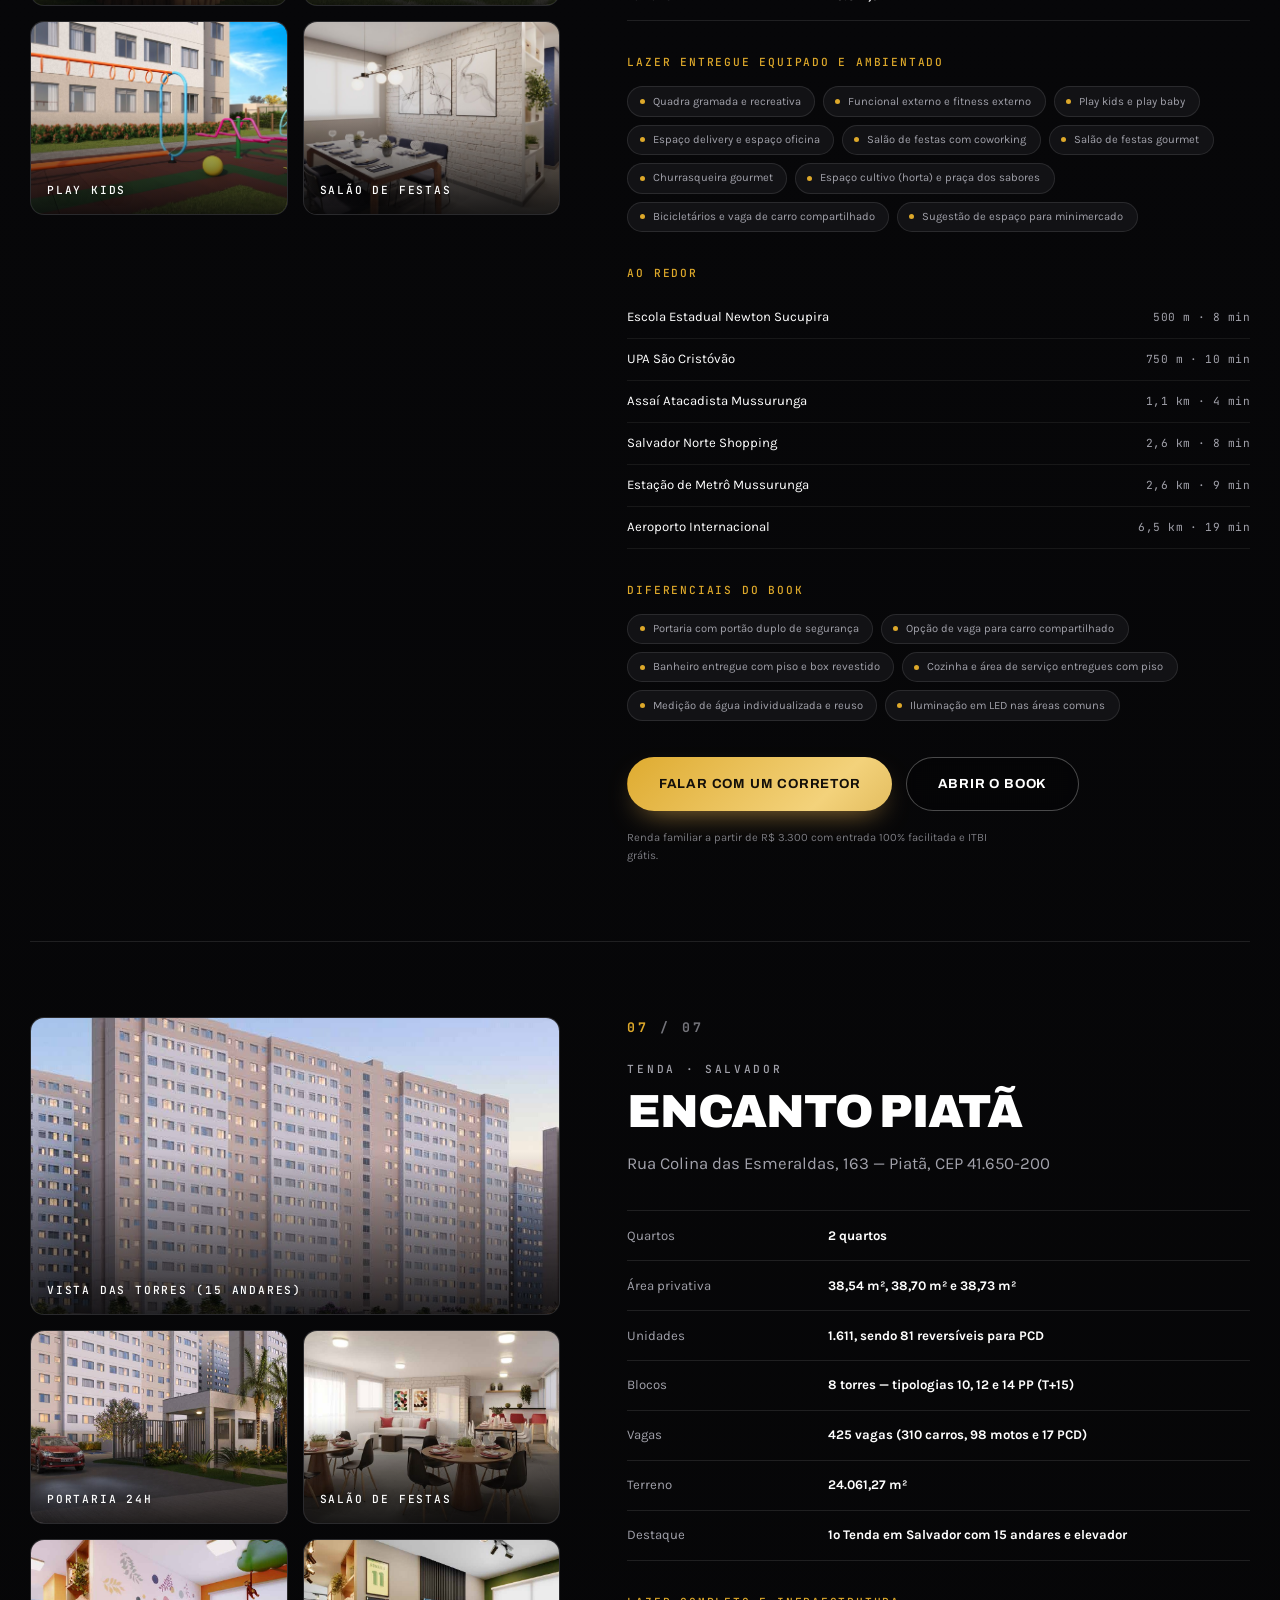
==== commit d2853a62: "fix: corrige legenda da imagem panoramica do Morada das Estacoes de Portaria para Vista Aerea" ====
--- a/index.html
+++ b/index.html
@@ -1251,8 +1251,8 @@
 
           <div class="detalhe-mosaico">
             <figure class="detalhe-tile detalhe-tile--largo">
-              <img src="assets/img/morada-das-estacoes/card.jpg" alt="Portaria do Morada das Estações" loading="lazy">
-              <figcaption>Portaria</figcaption>
+              <img src="assets/img/morada-das-estacoes/card.jpg" alt="Vista aérea panorâmica do Morada das Estações" loading="lazy">
+              <figcaption>Vista Aérea</figcaption>
             </figure>
             <figure class="detalhe-tile">
               <img src="assets/img/morada-das-estacoes/01-churrasqueira.jpg" alt="Churrasqueira do Morada das Estações" loading="lazy">
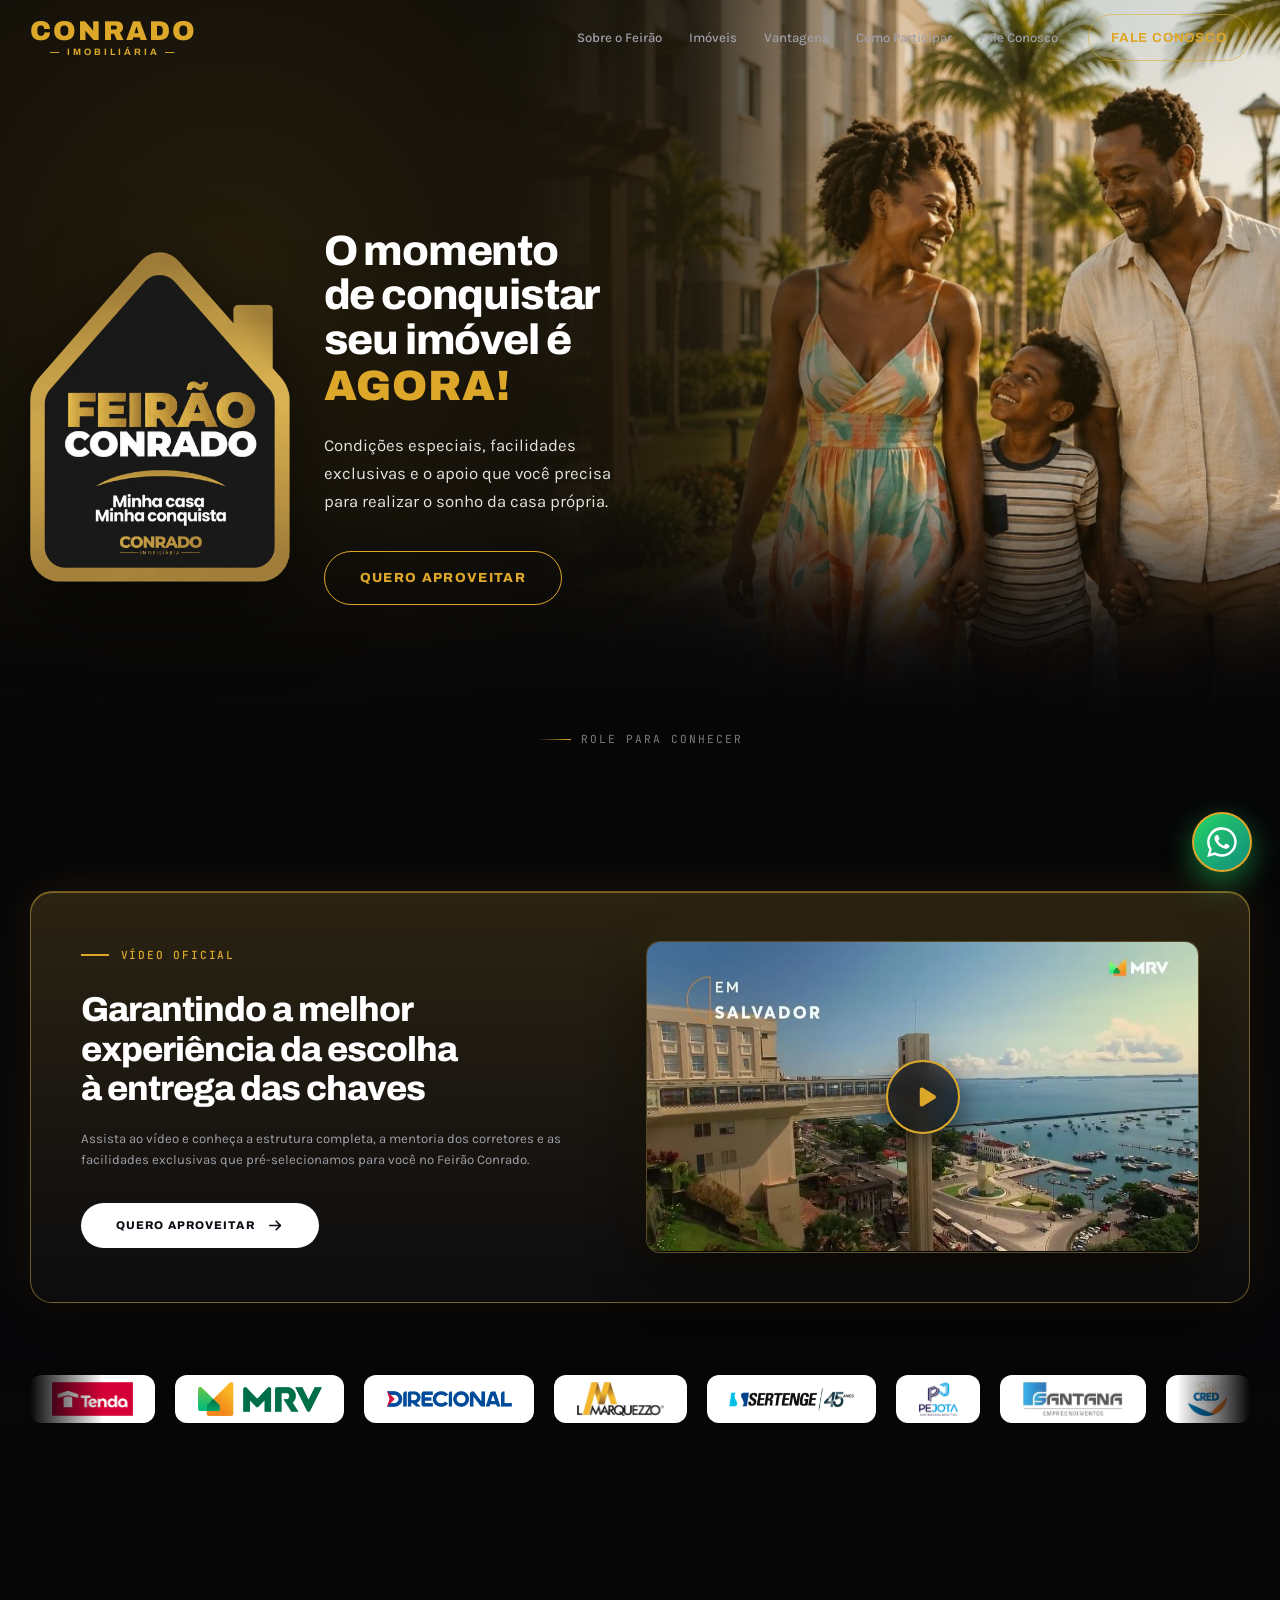
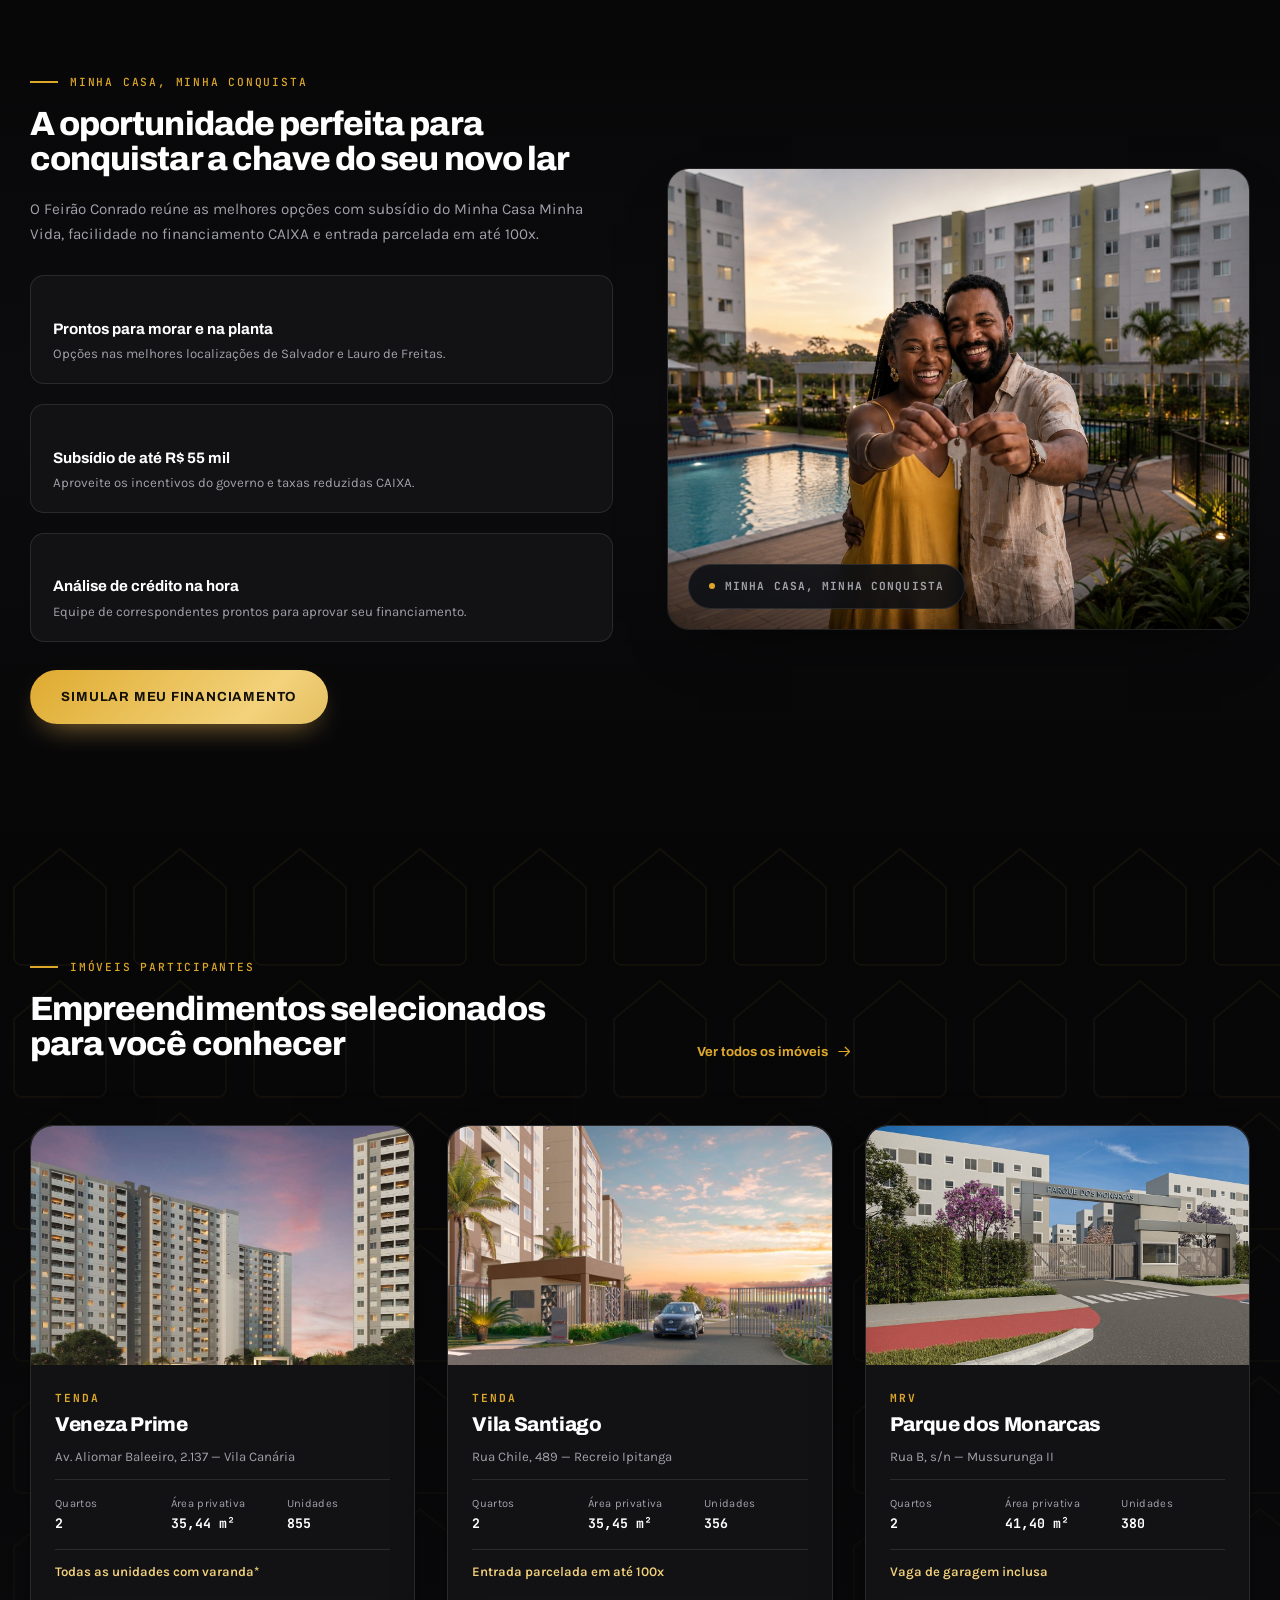
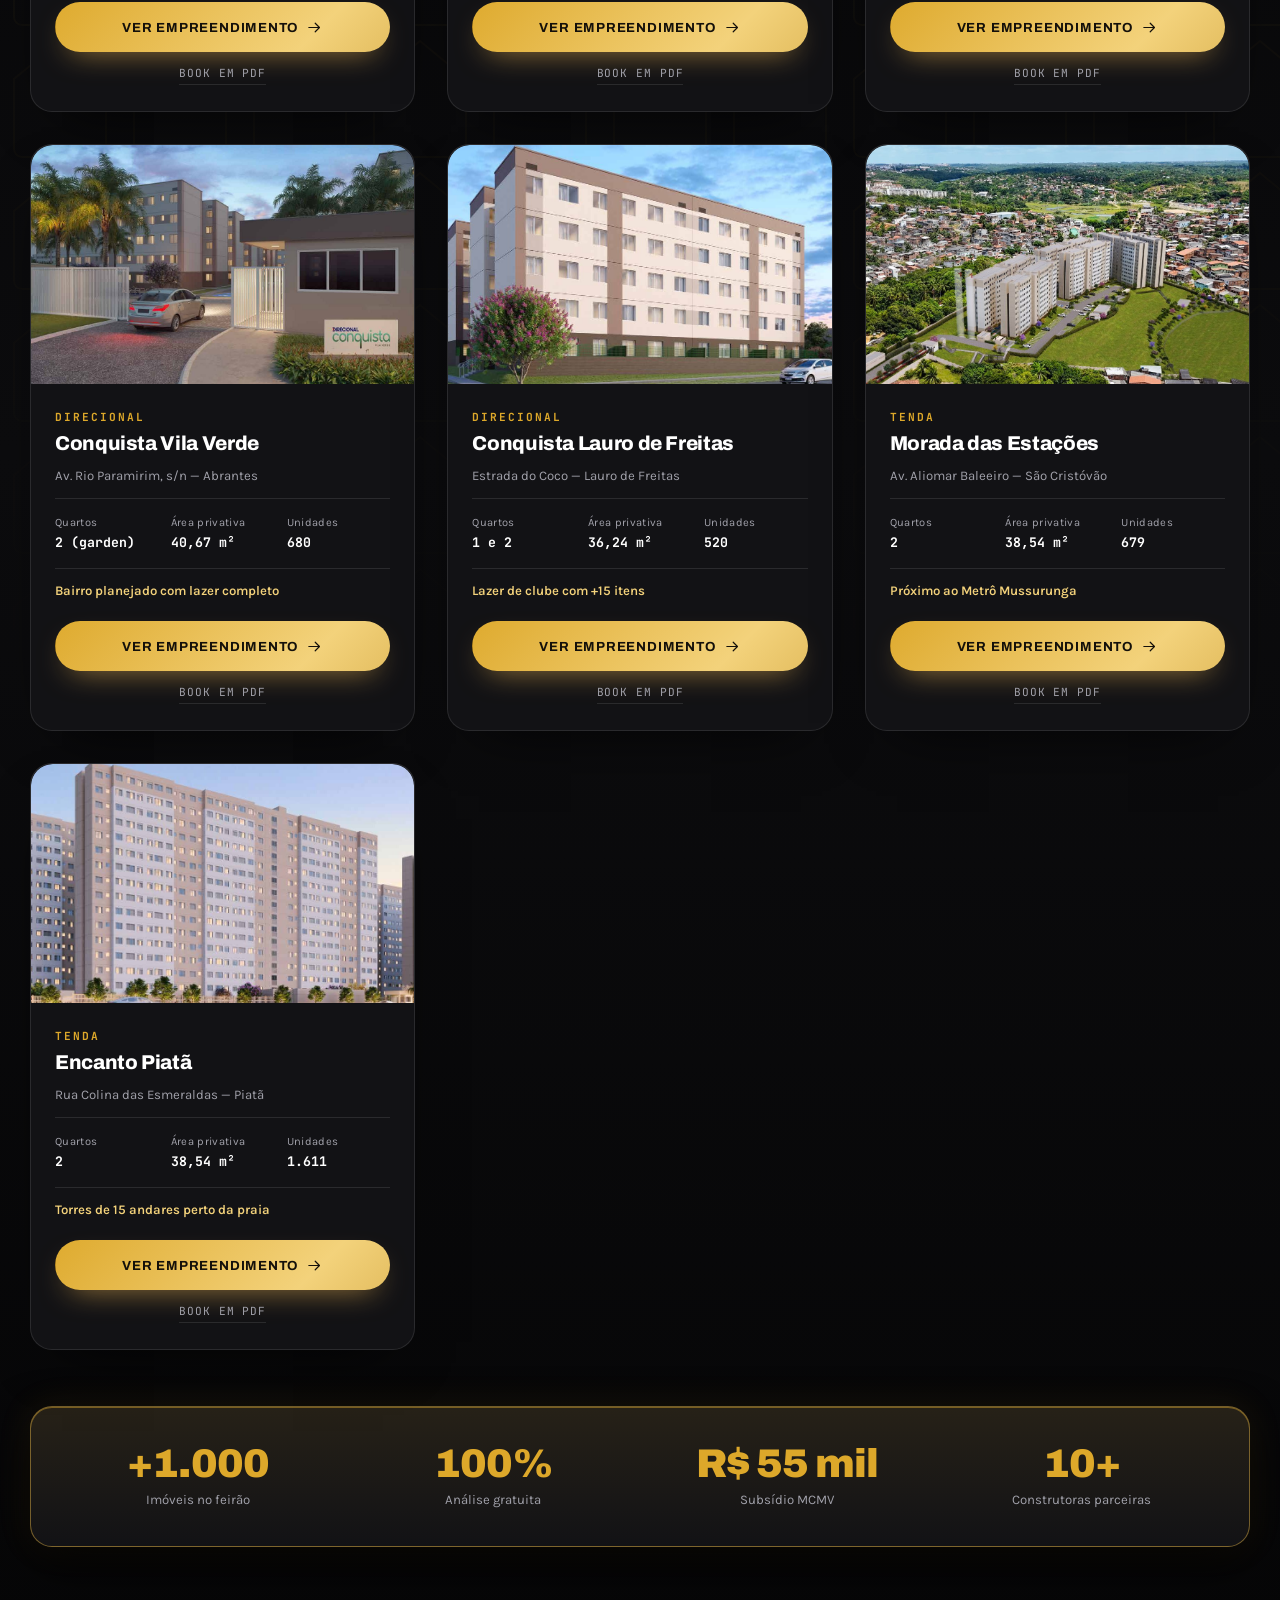
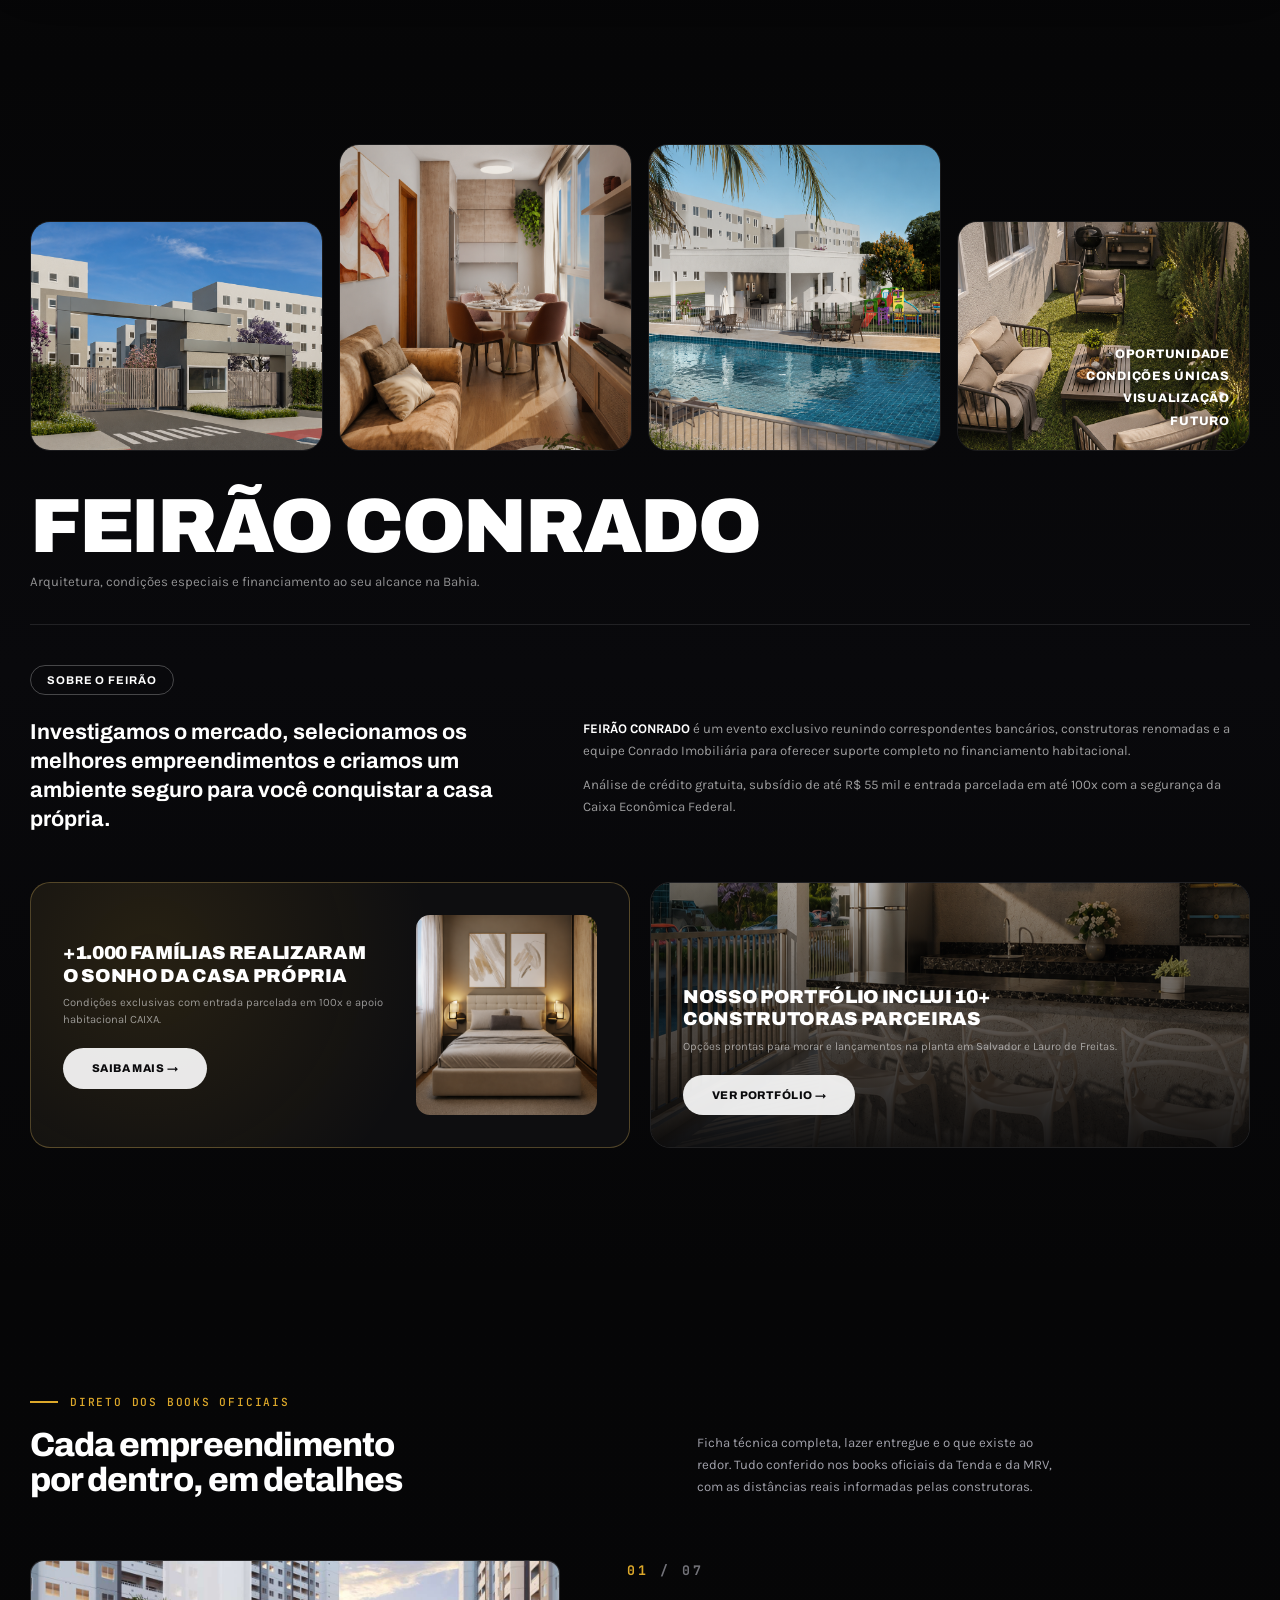
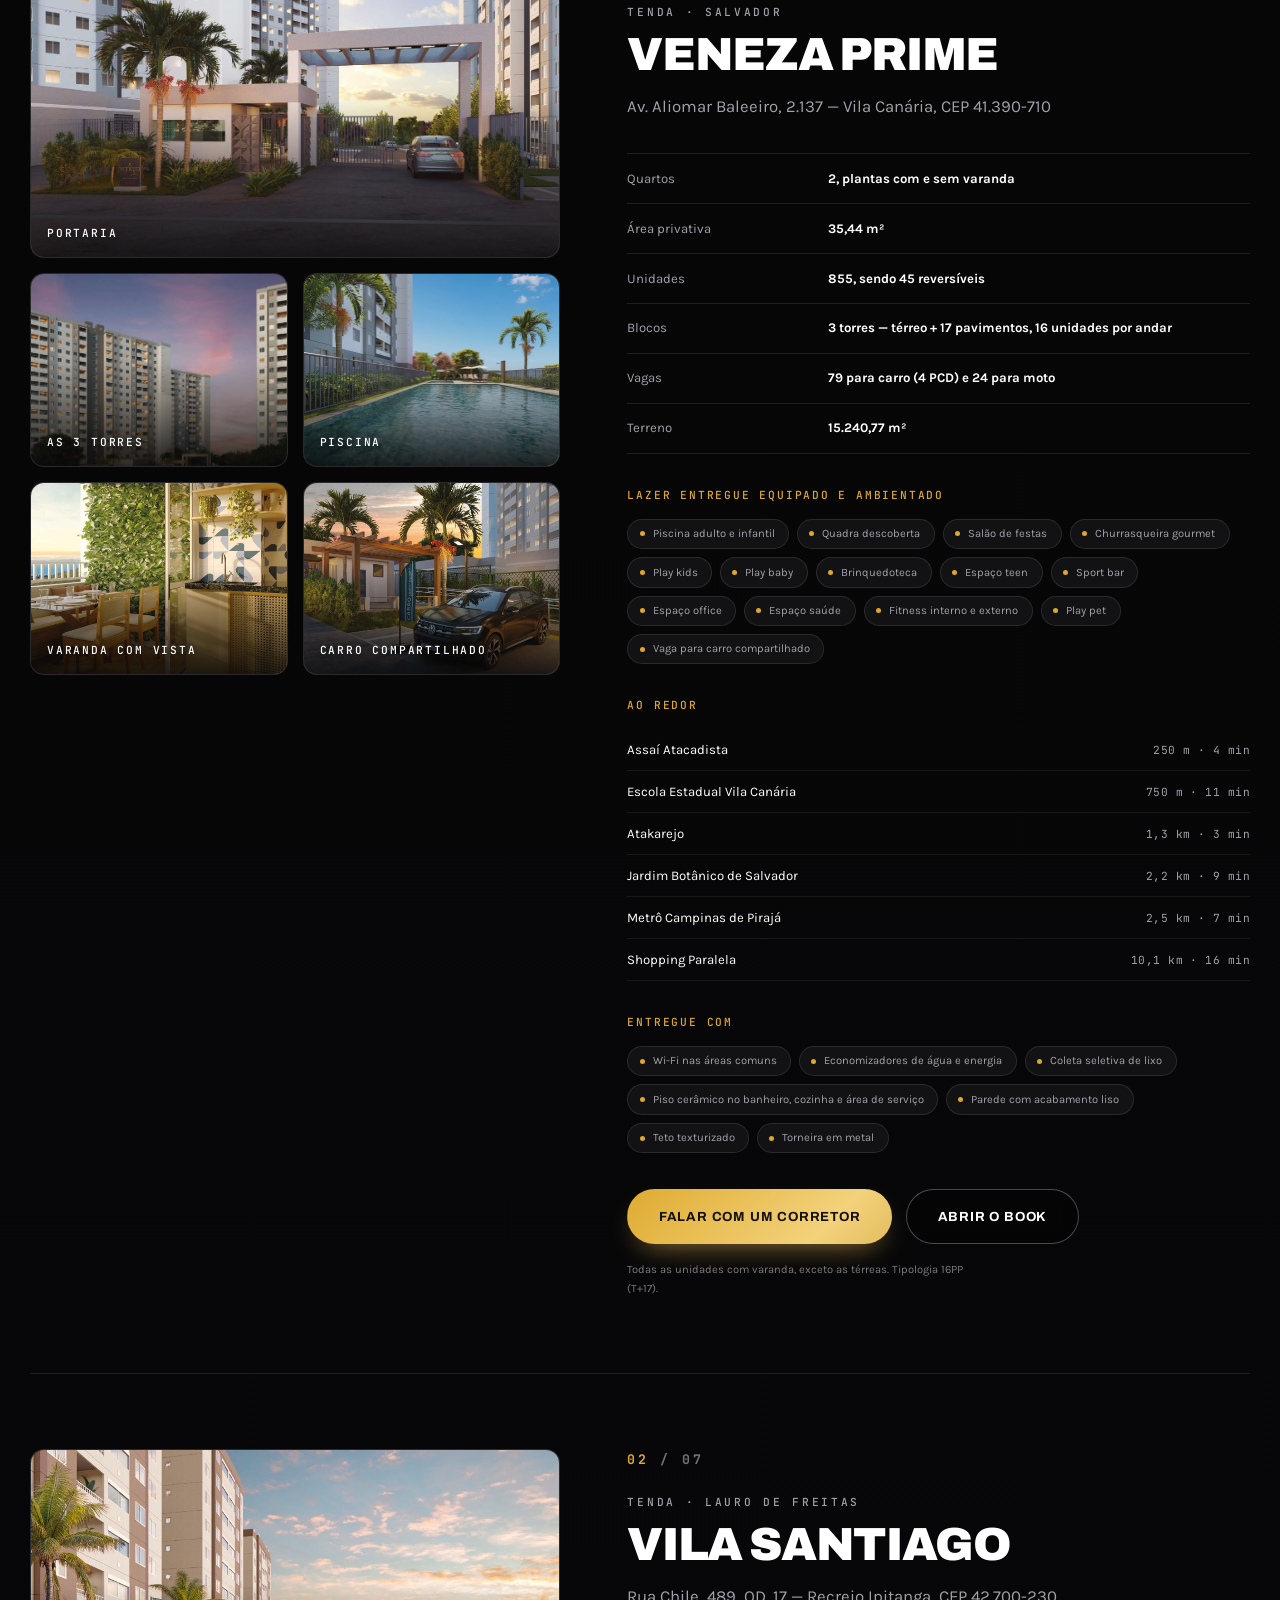
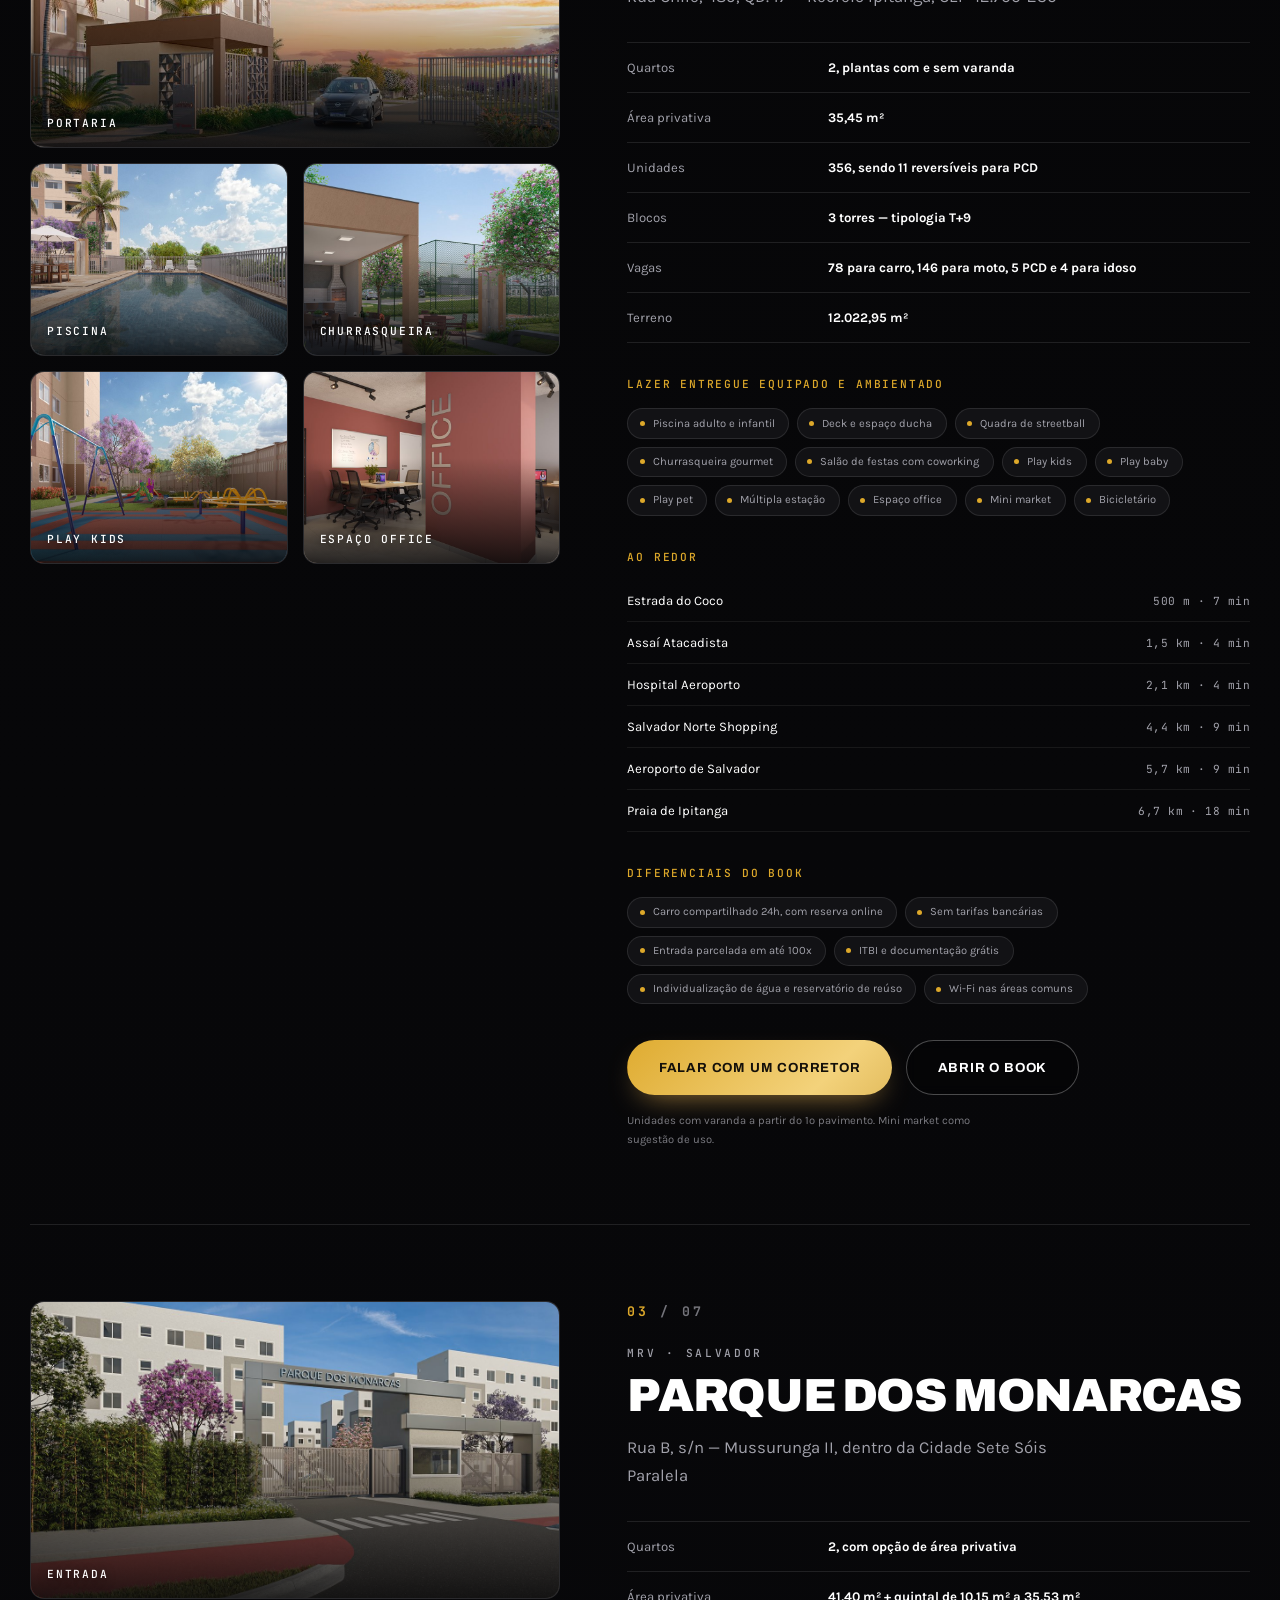
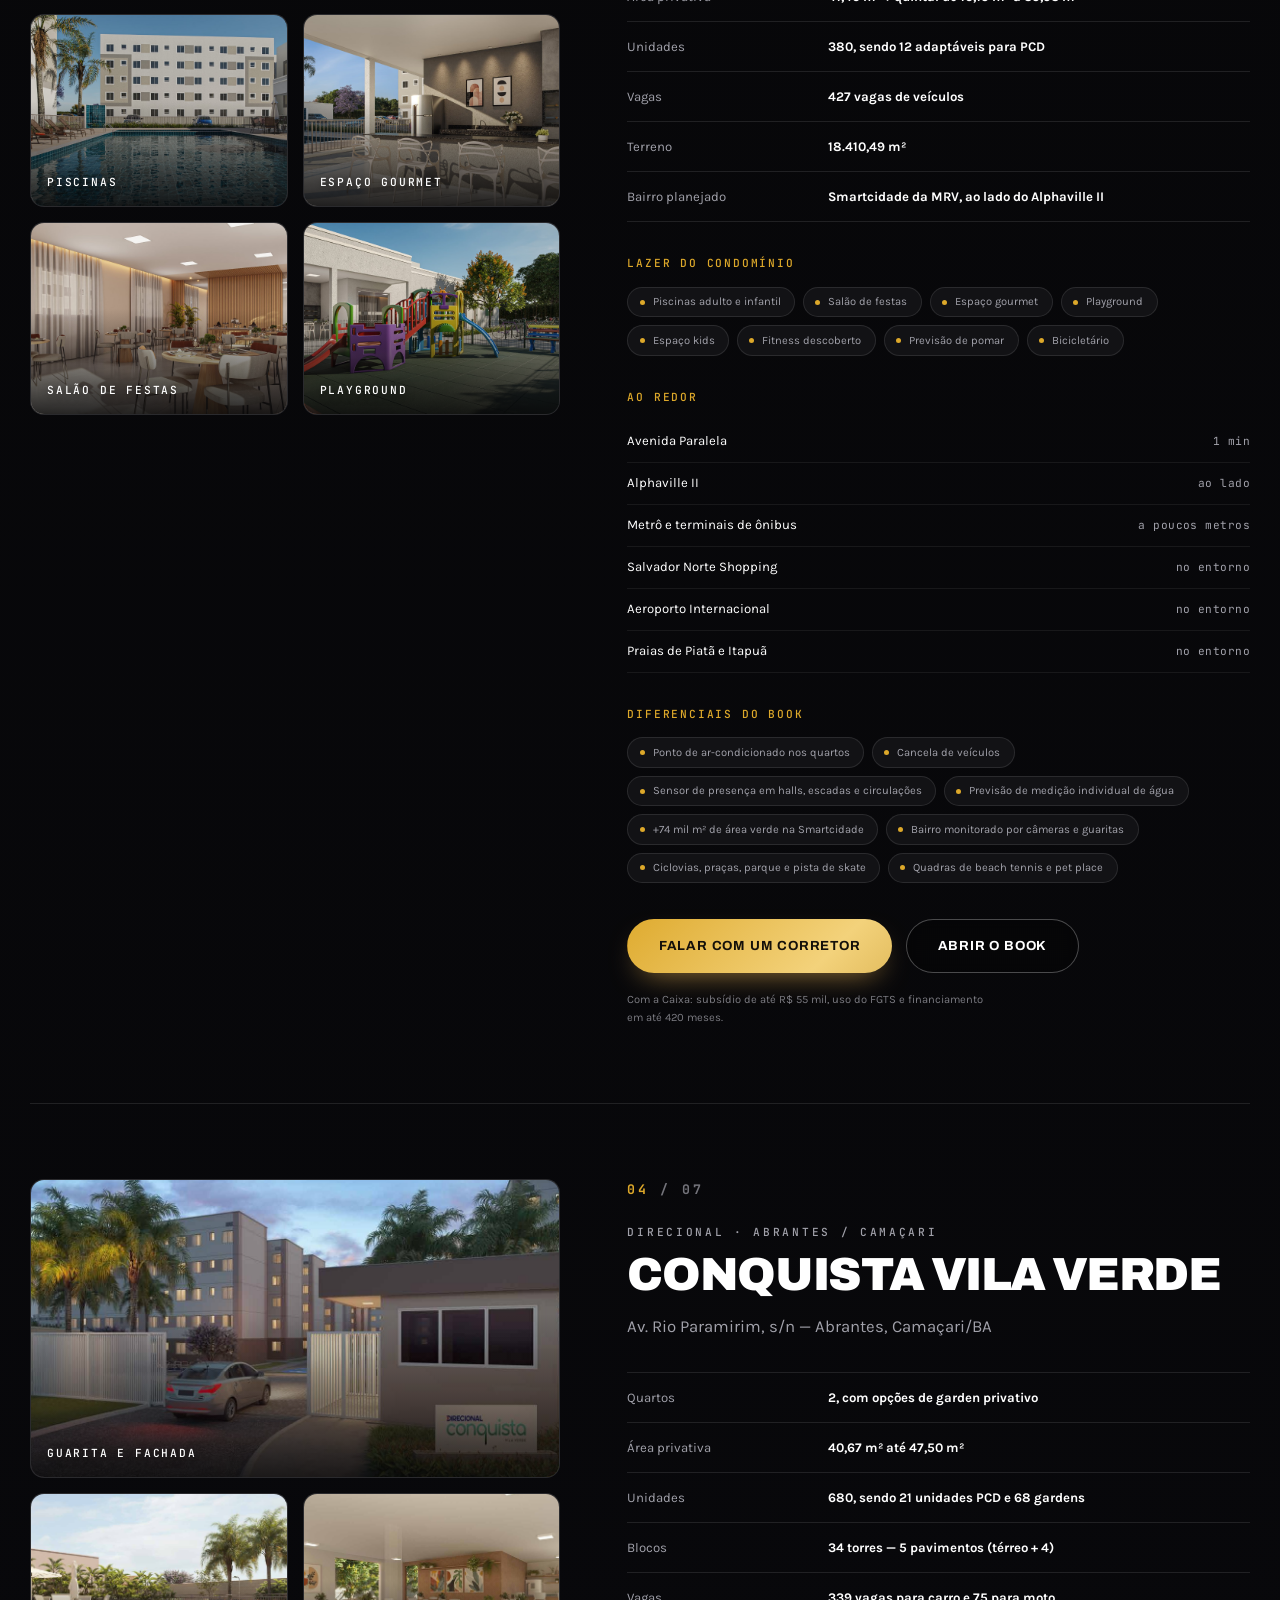
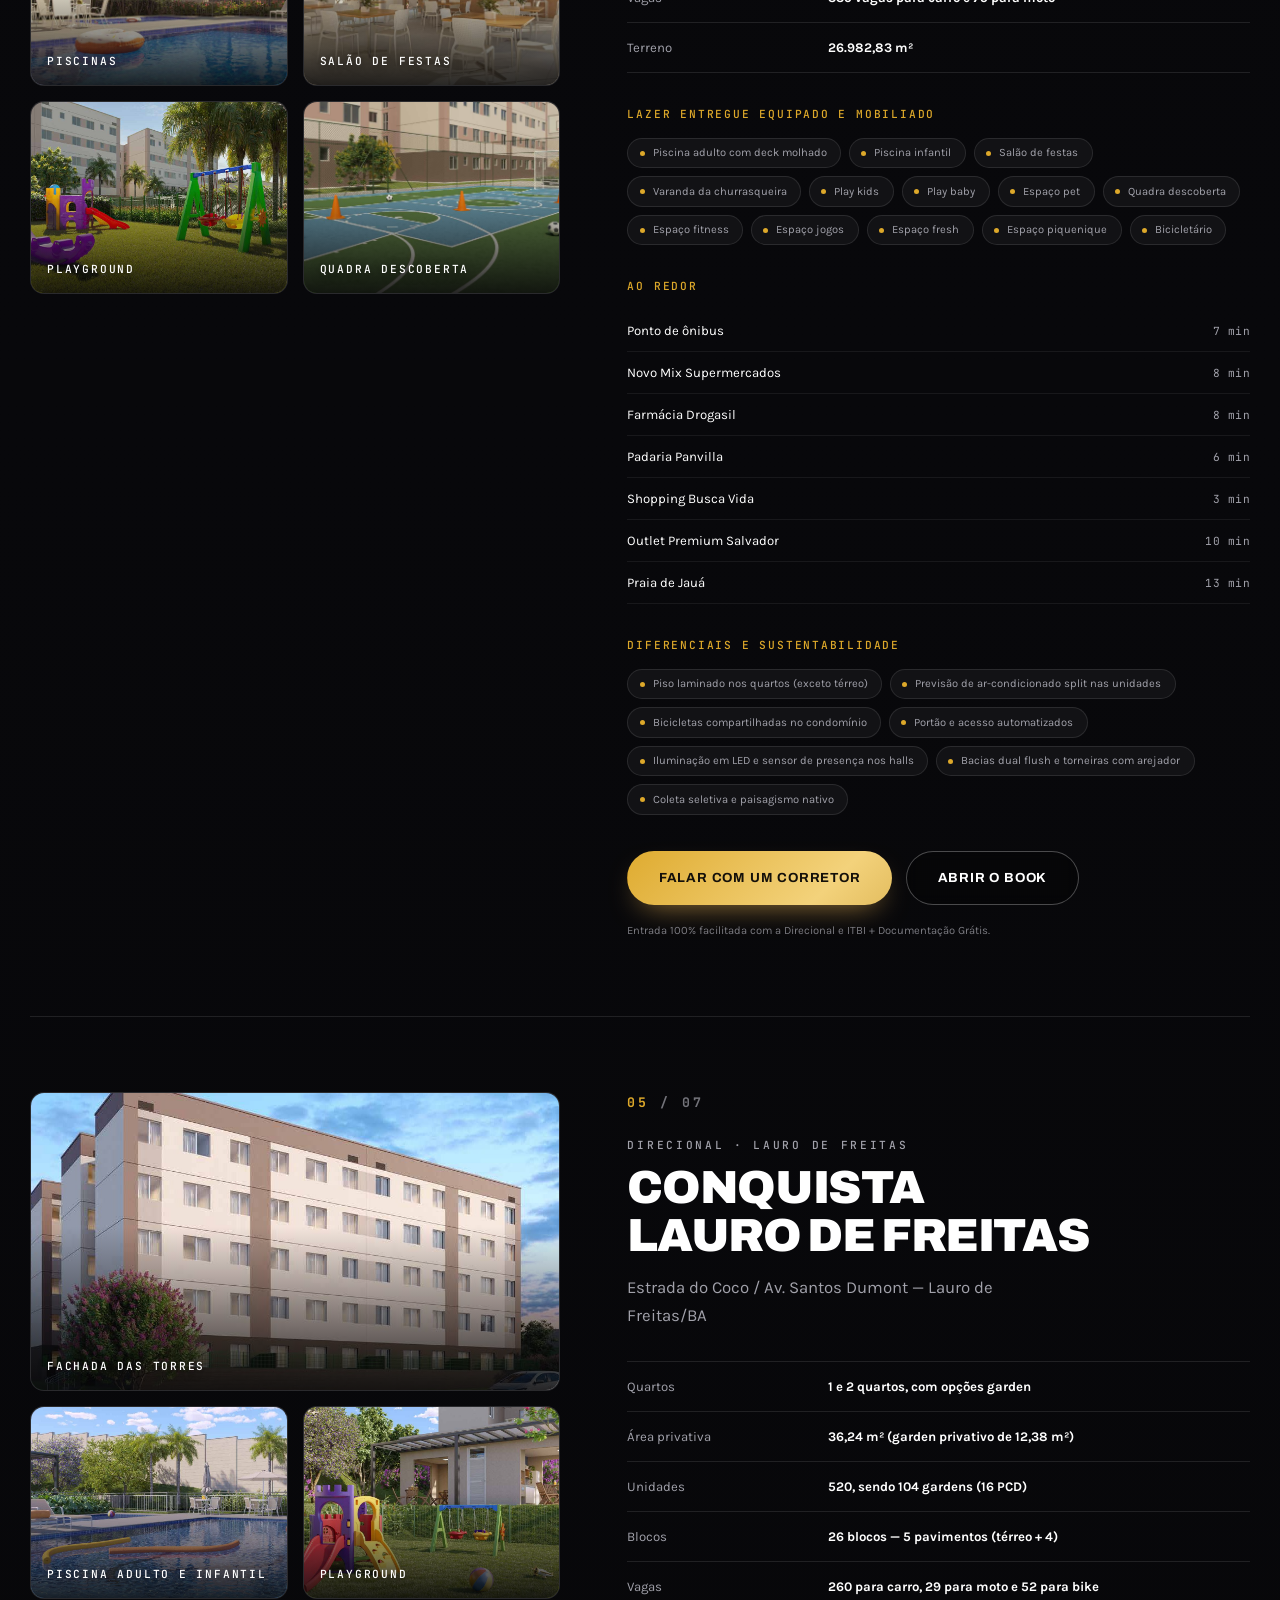
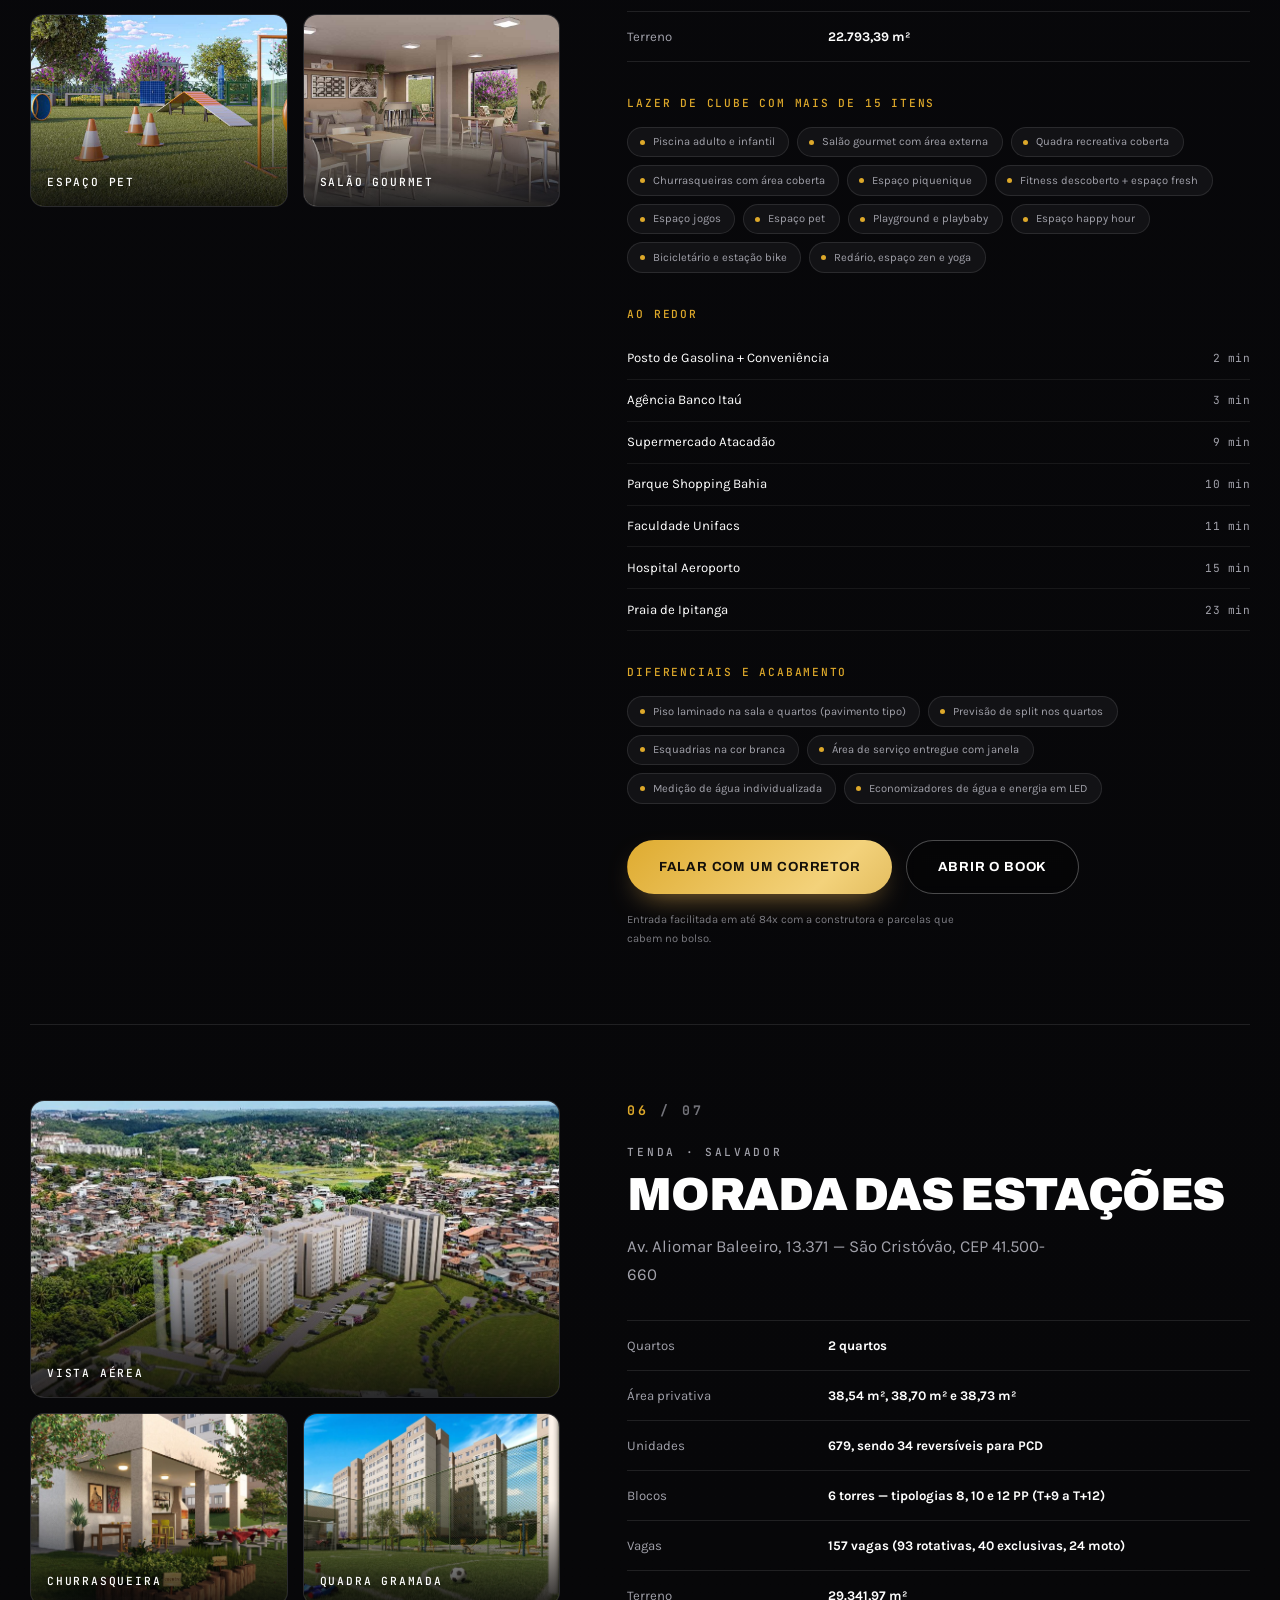
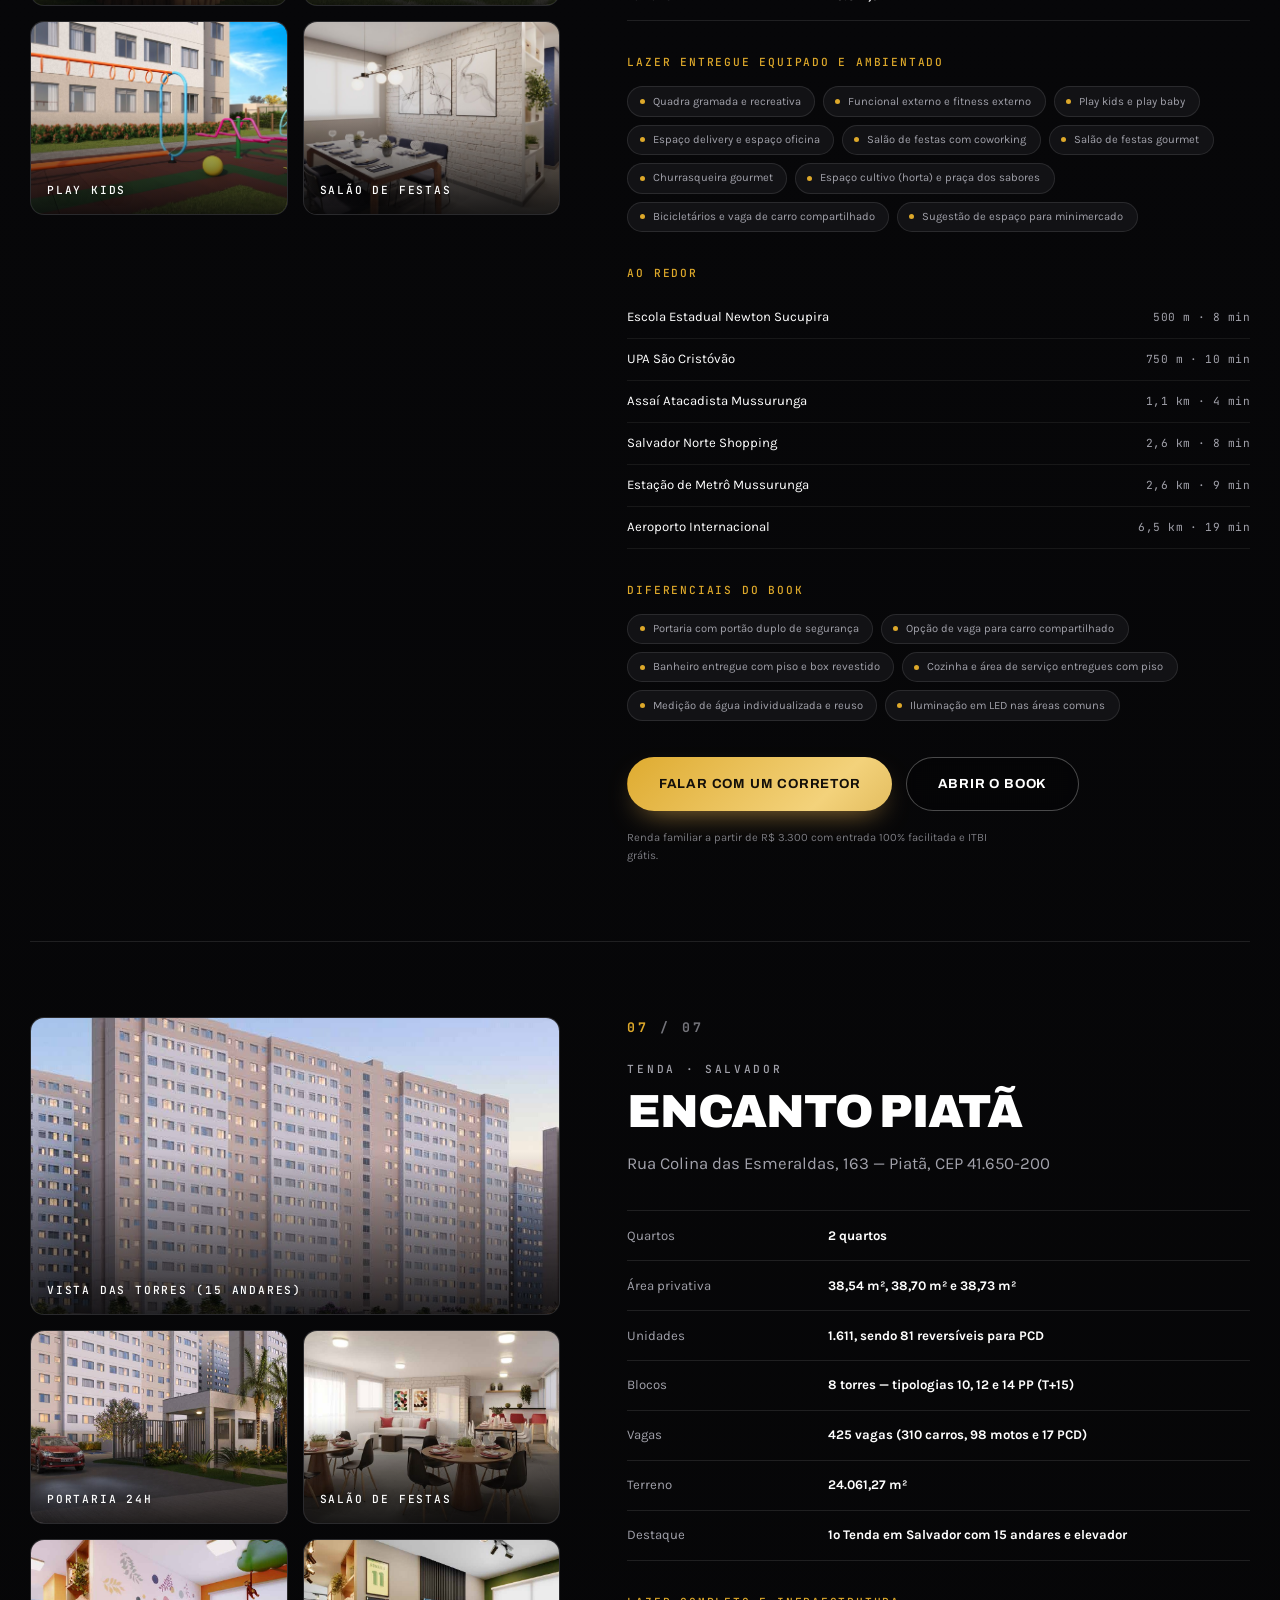
==== commit c198237c: "fix: altera legenda de Conquista Lauro de Freitas para Fachada das Torres" ====
--- a/index.html
+++ b/index.html
@@ -1142,8 +1142,8 @@
 
           <div class="detalhe-mosaico">
             <figure class="detalhe-tile detalhe-tile--largo">
-              <img src="assets/img/conquista-lauro-de-freitas/card.jpg" alt="Fachada do Conquista Lauro de Freitas" loading="lazy">
-              <figcaption>Portaria e fachada</figcaption>
+              <img src="assets/img/conquista-lauro-de-freitas/card.jpg" alt="Fachada das Torres do Conquista Lauro de Freitas" loading="lazy">
+              <figcaption>Fachada das Torres</figcaption>
             </figure>
             <figure class="detalhe-tile">
               <img src="assets/img/conquista-lauro-de-freitas/01-piscina.jpg" alt="Piscina do Conquista Lauro de Freitas" loading="lazy">
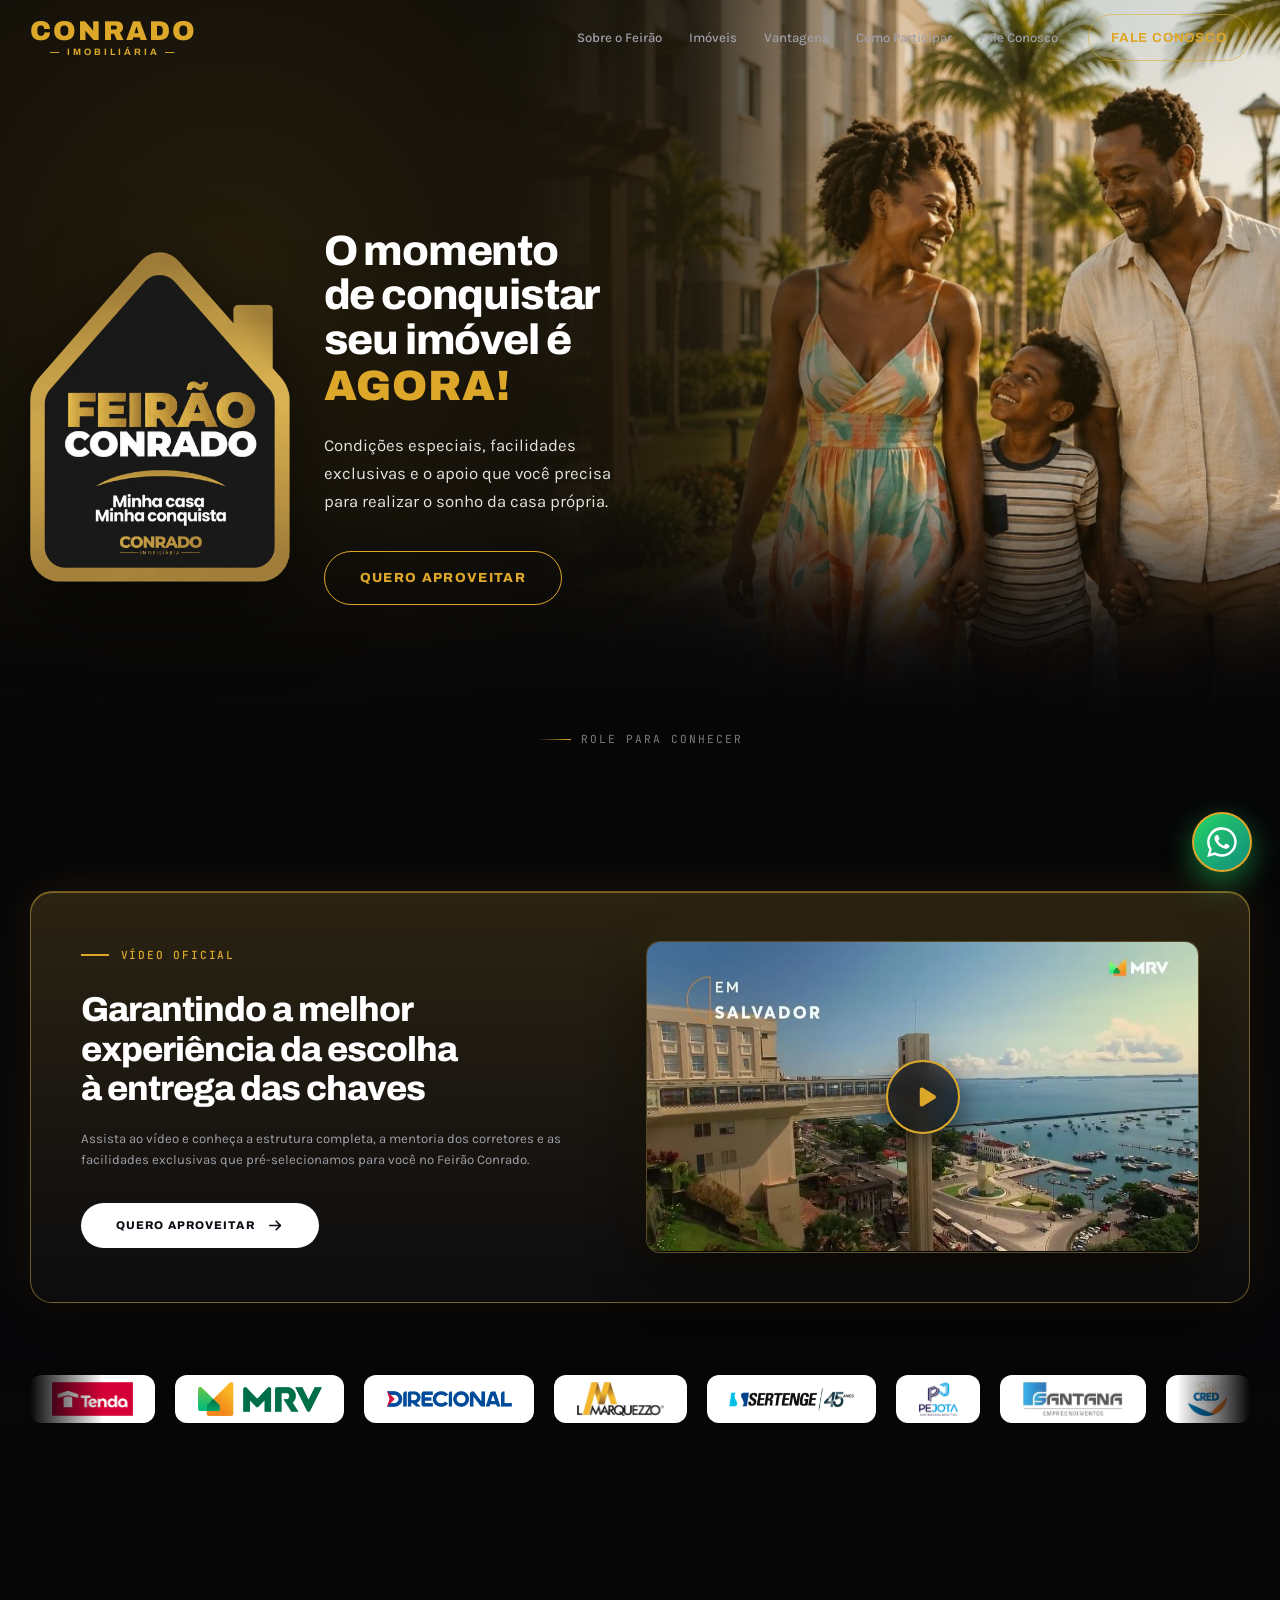
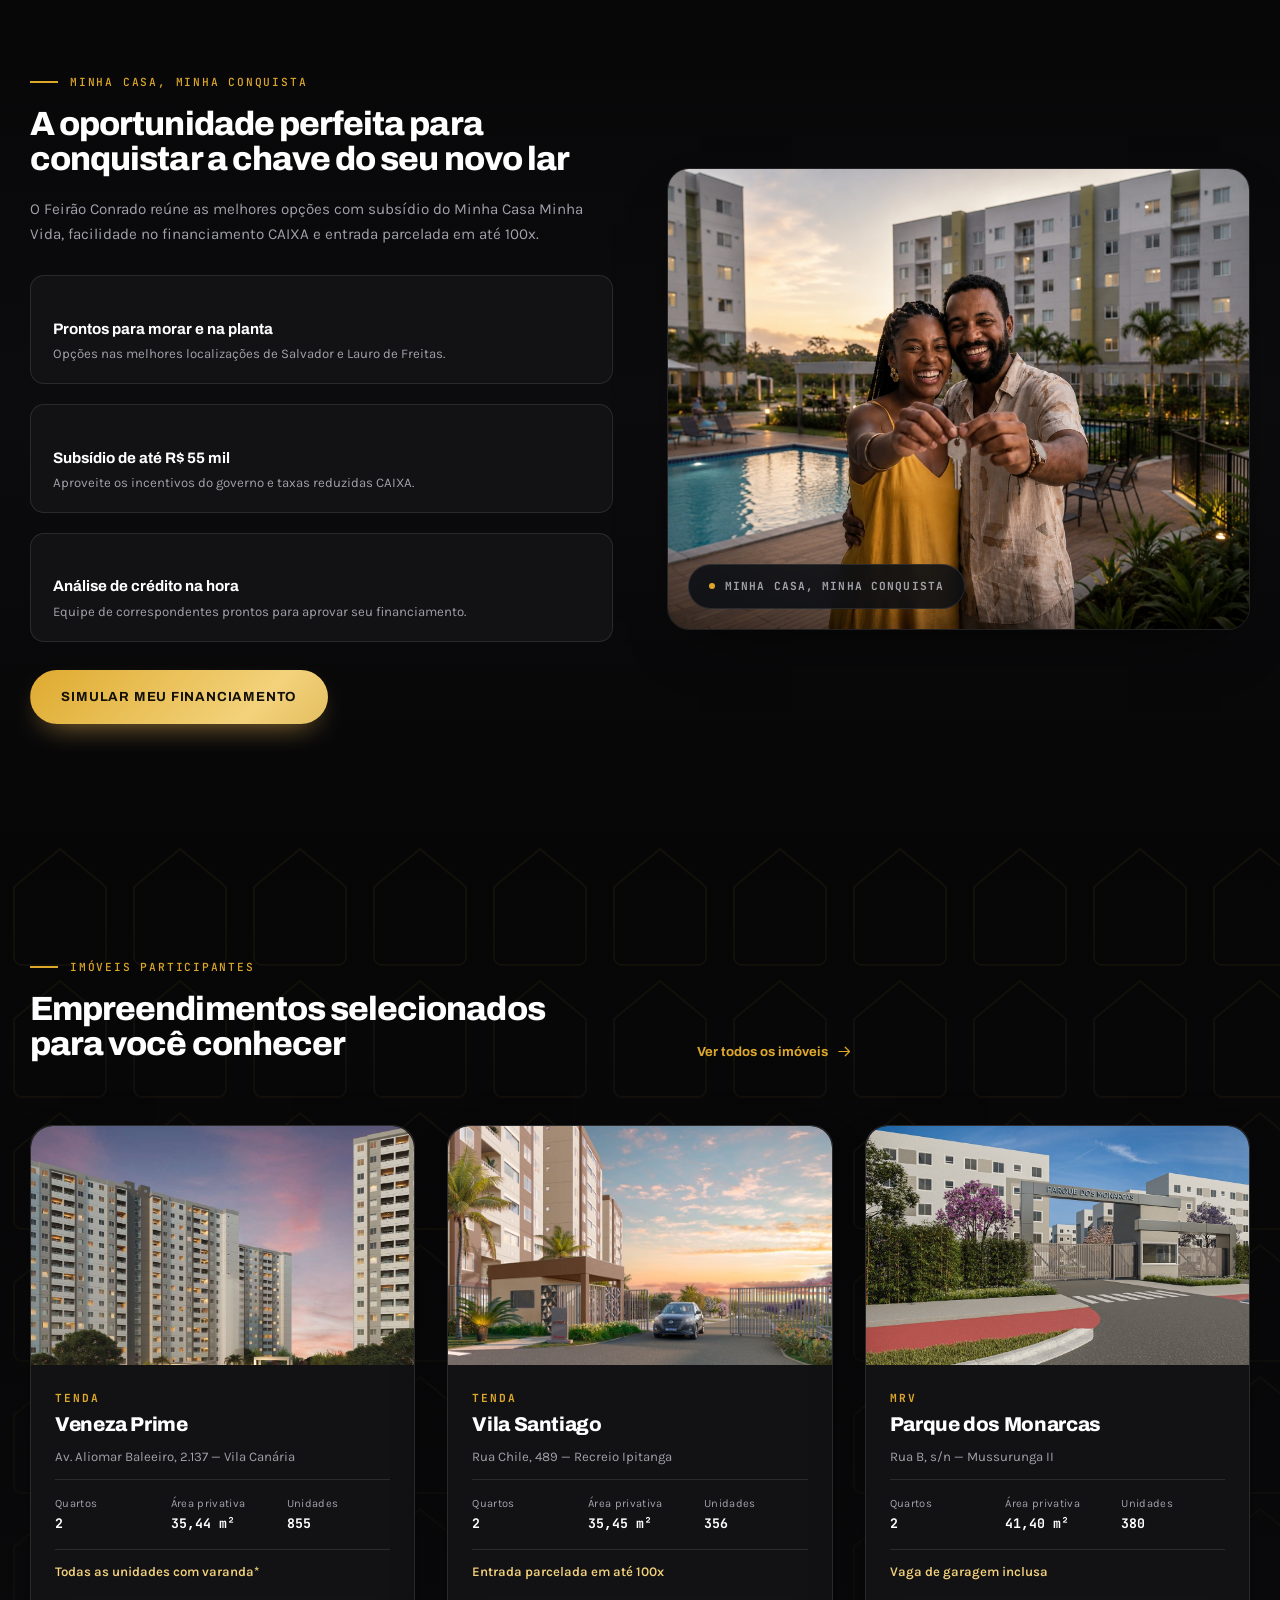
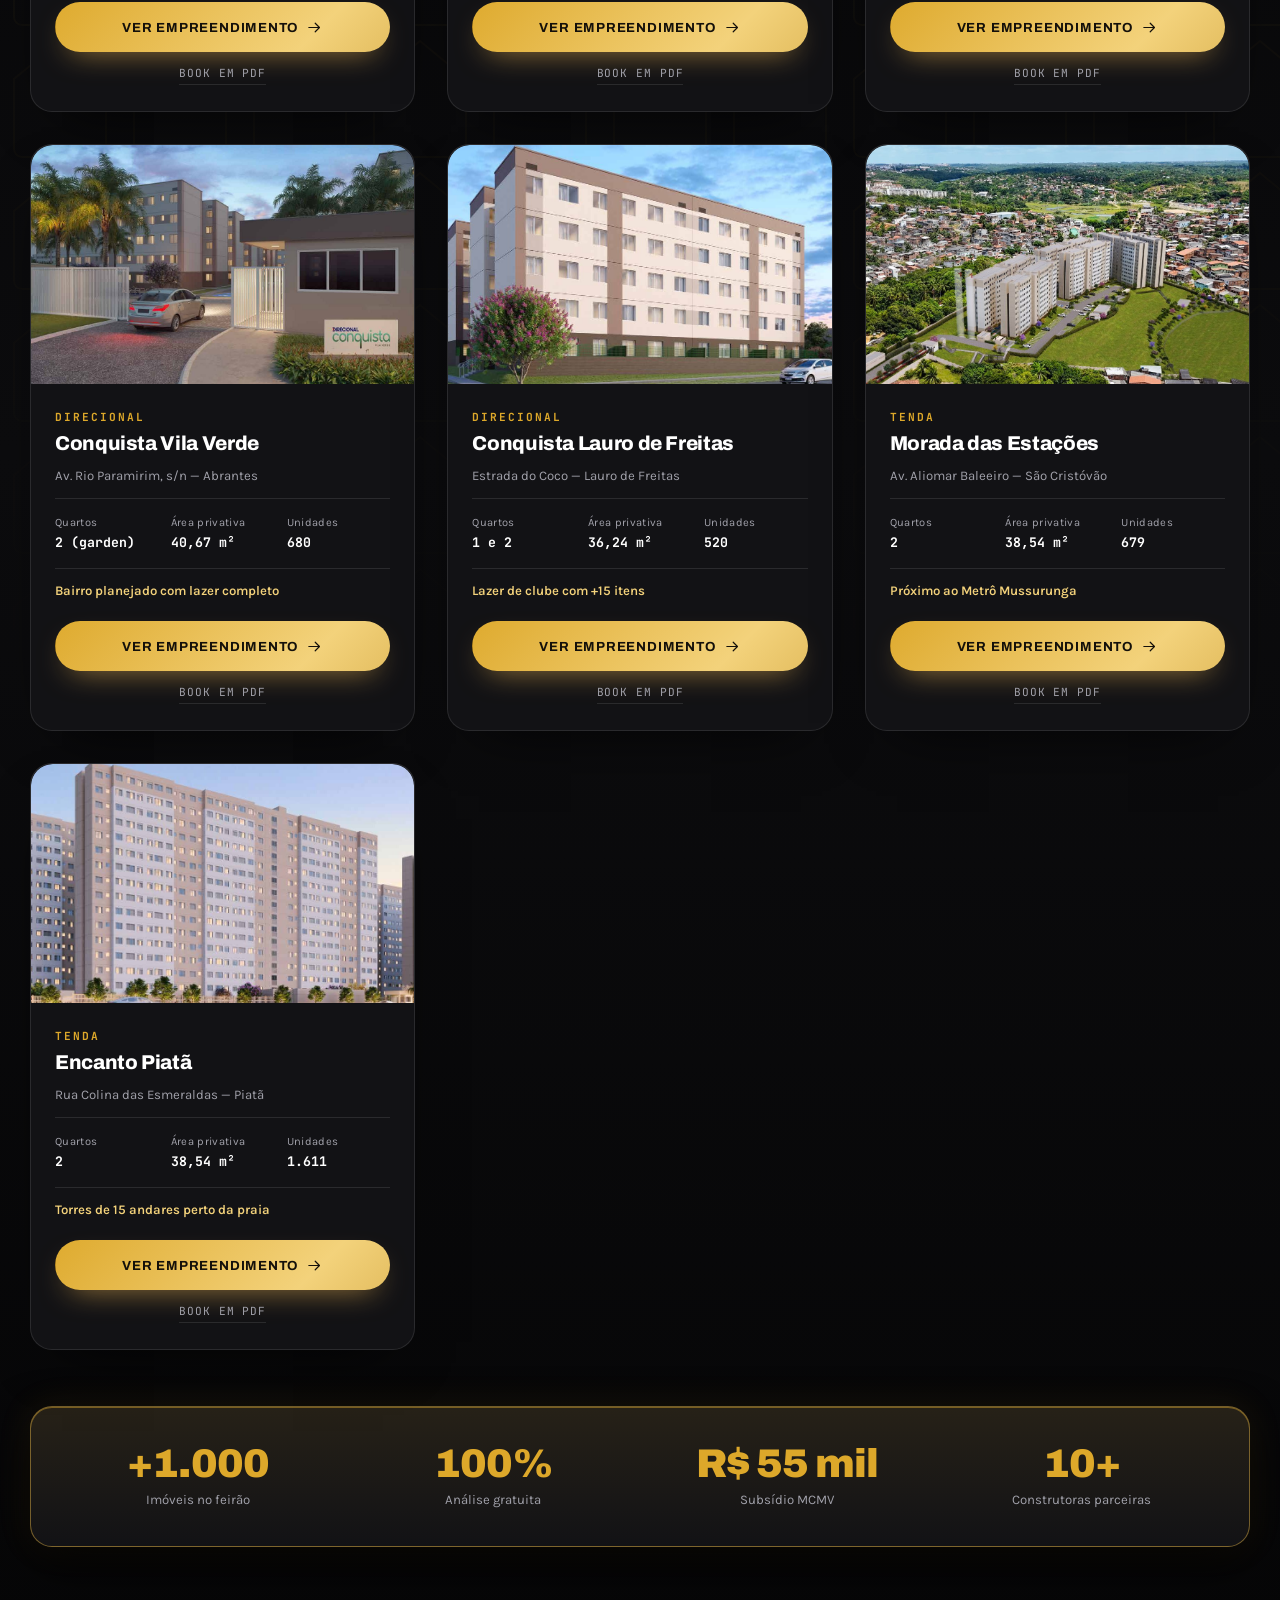
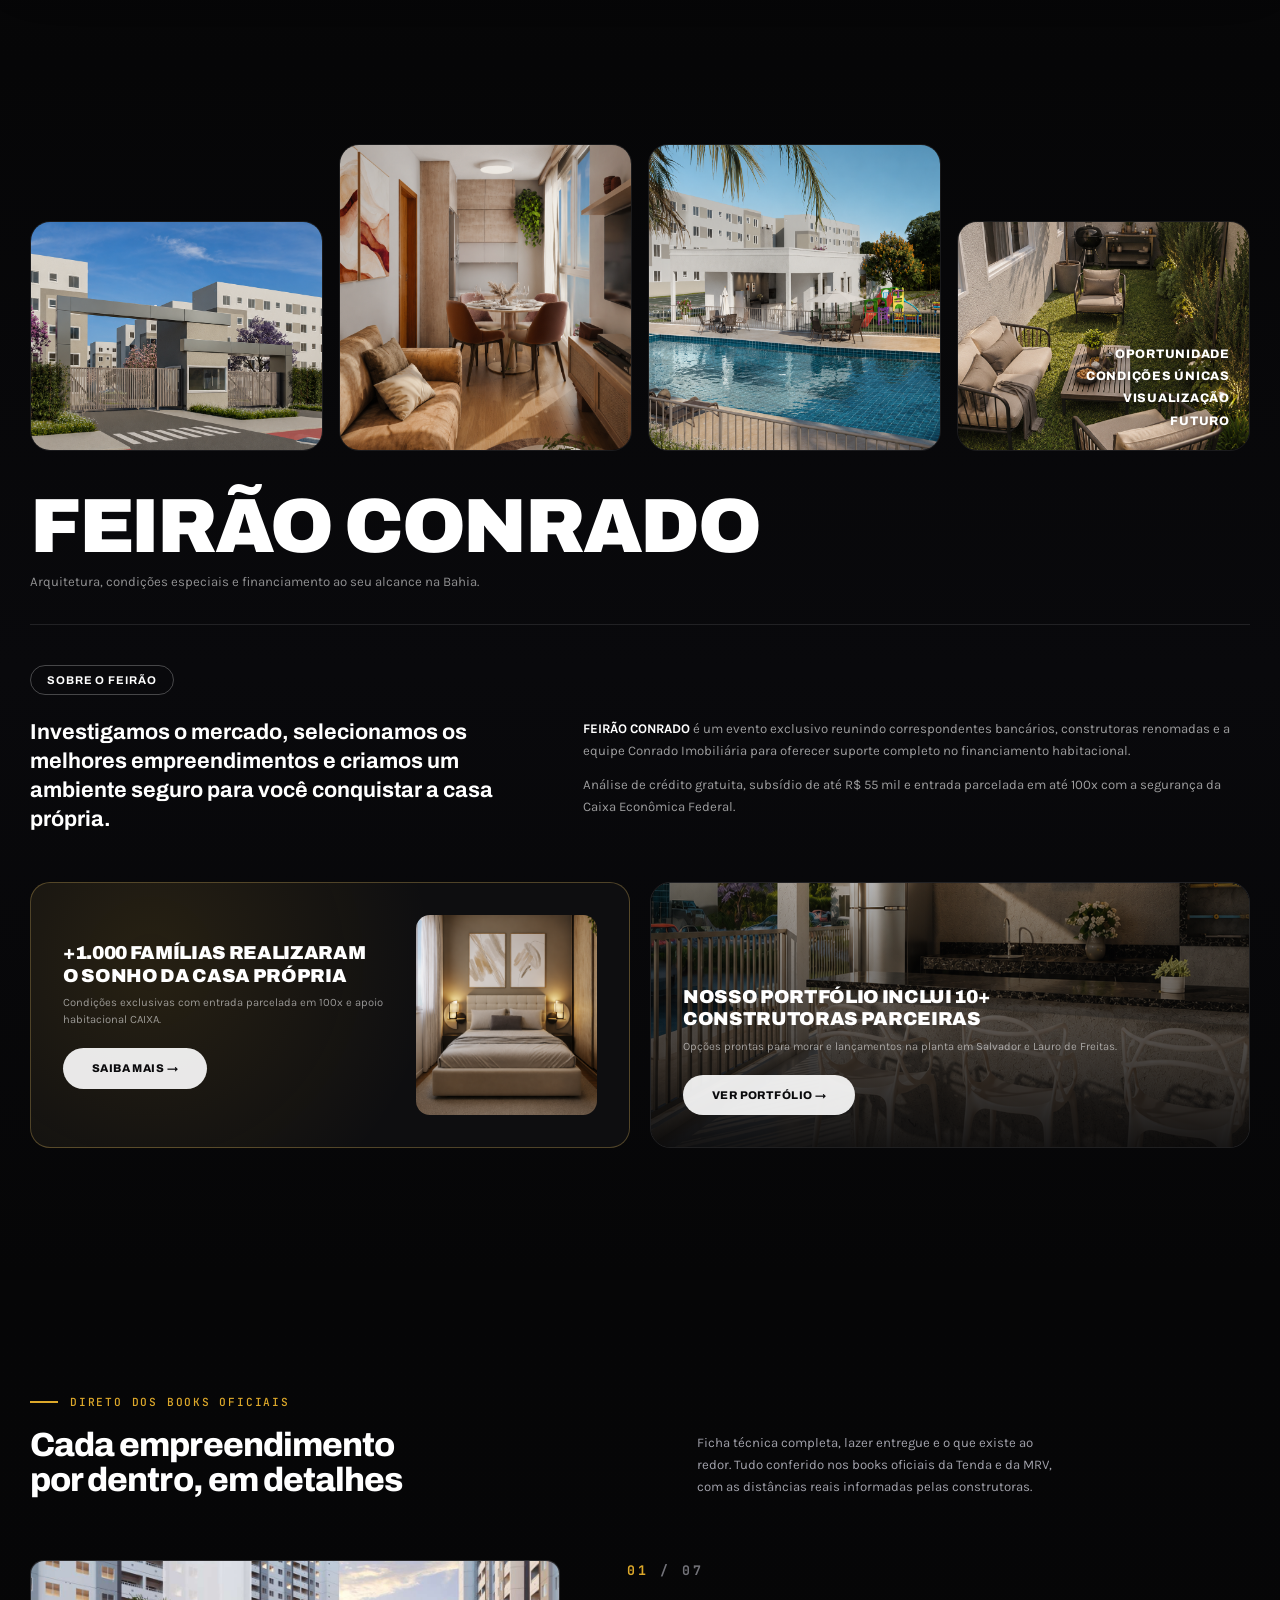
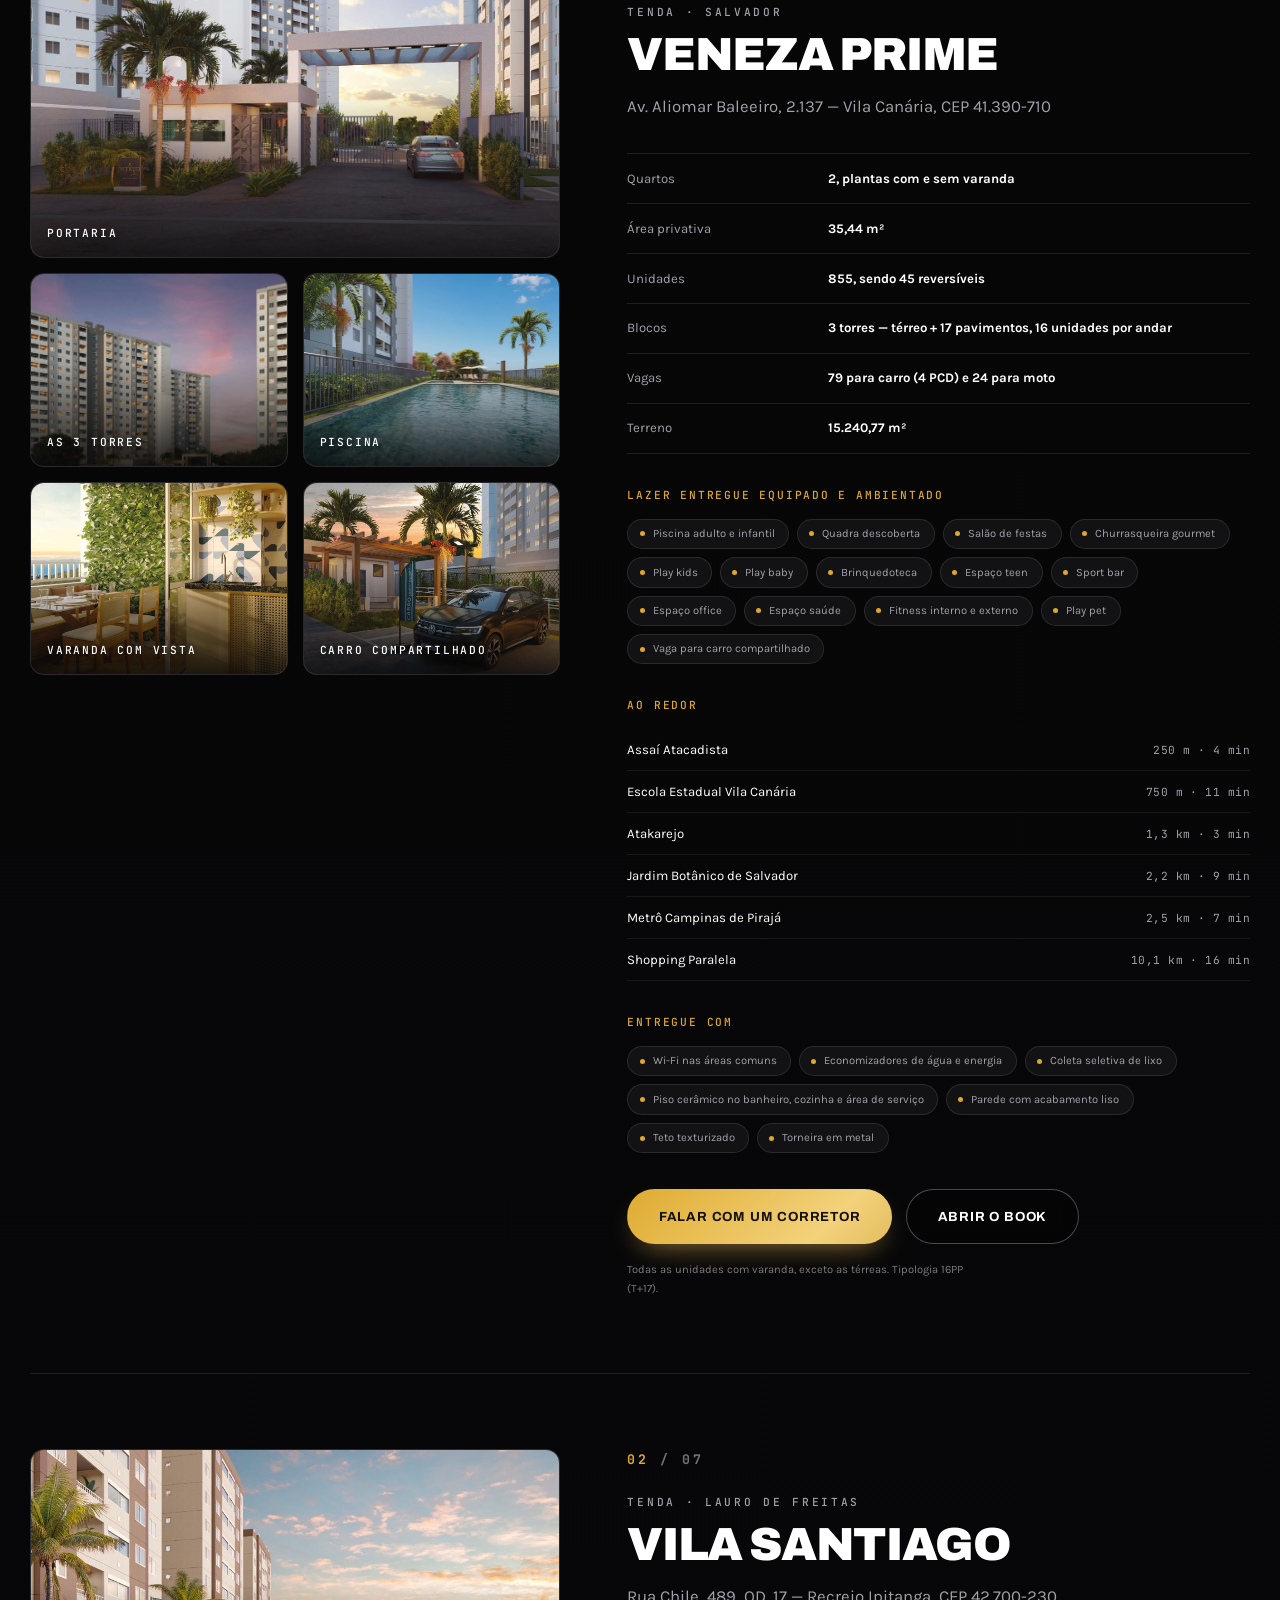
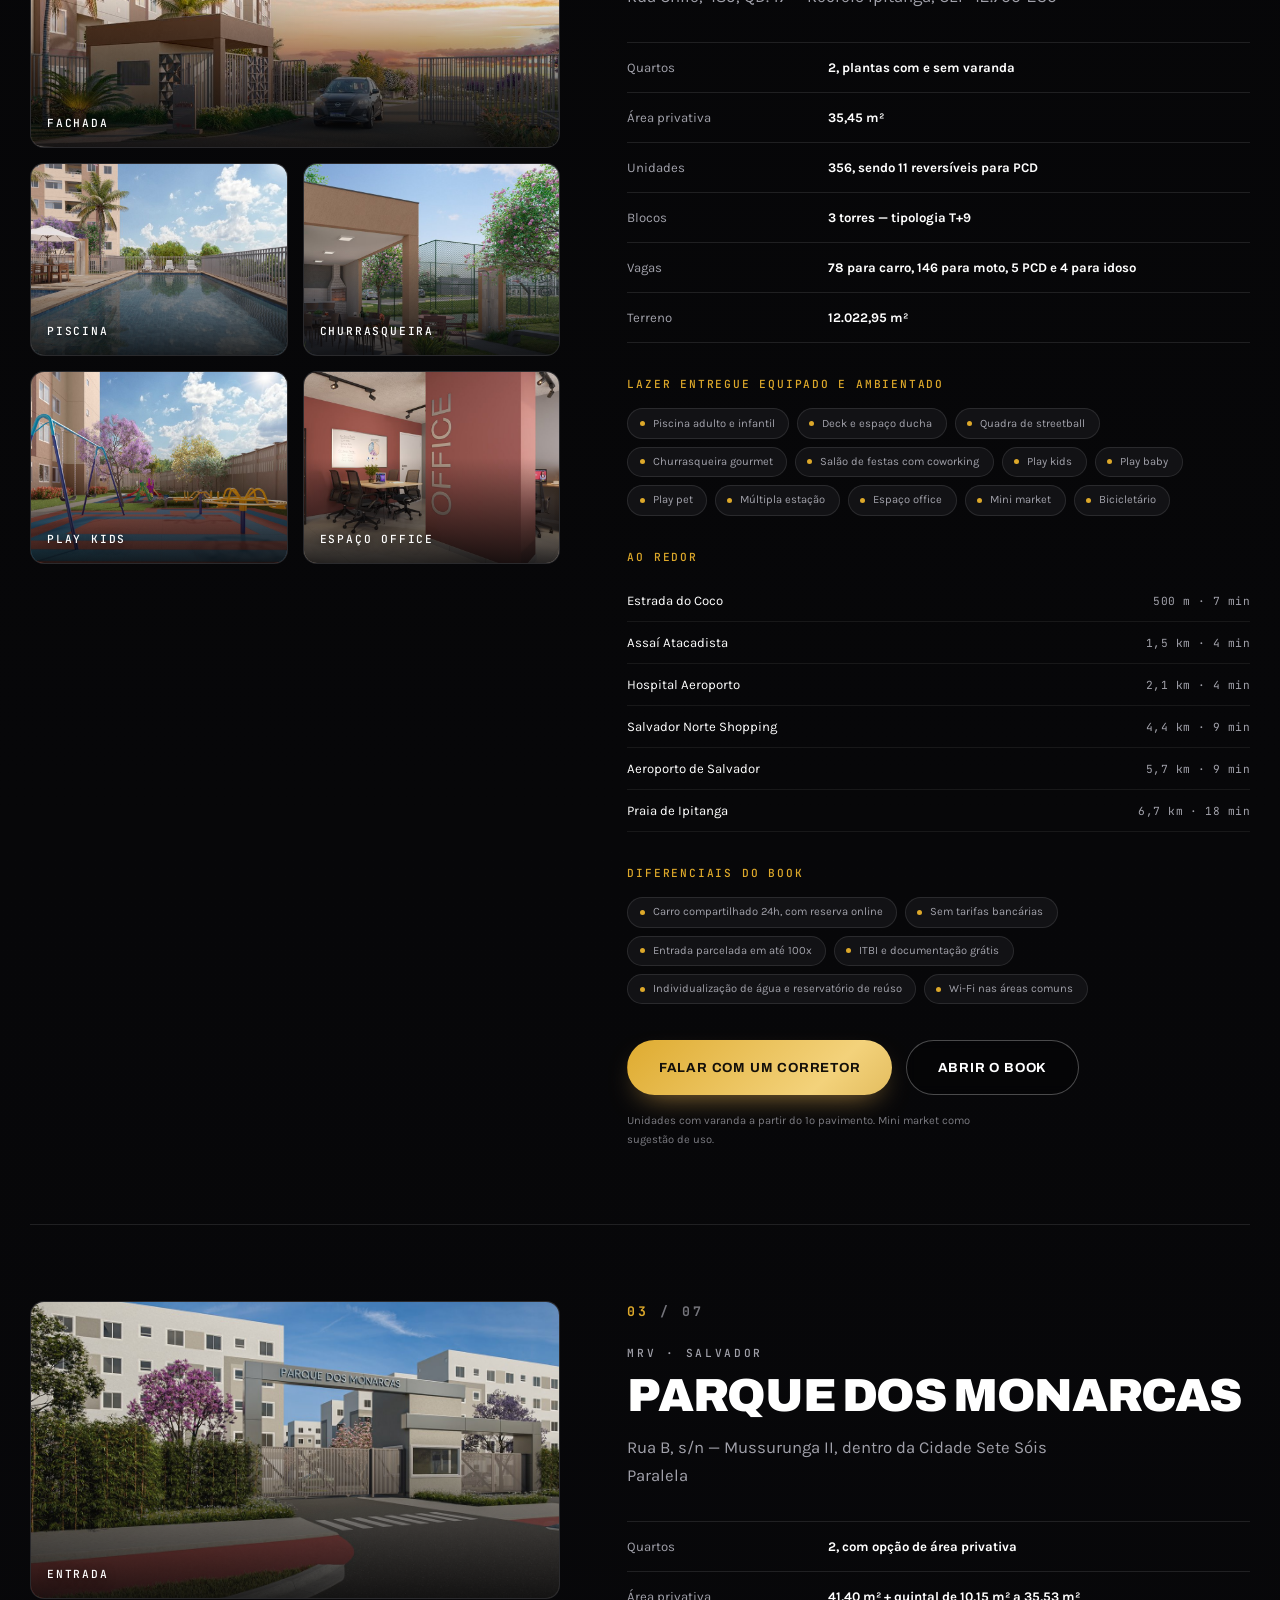
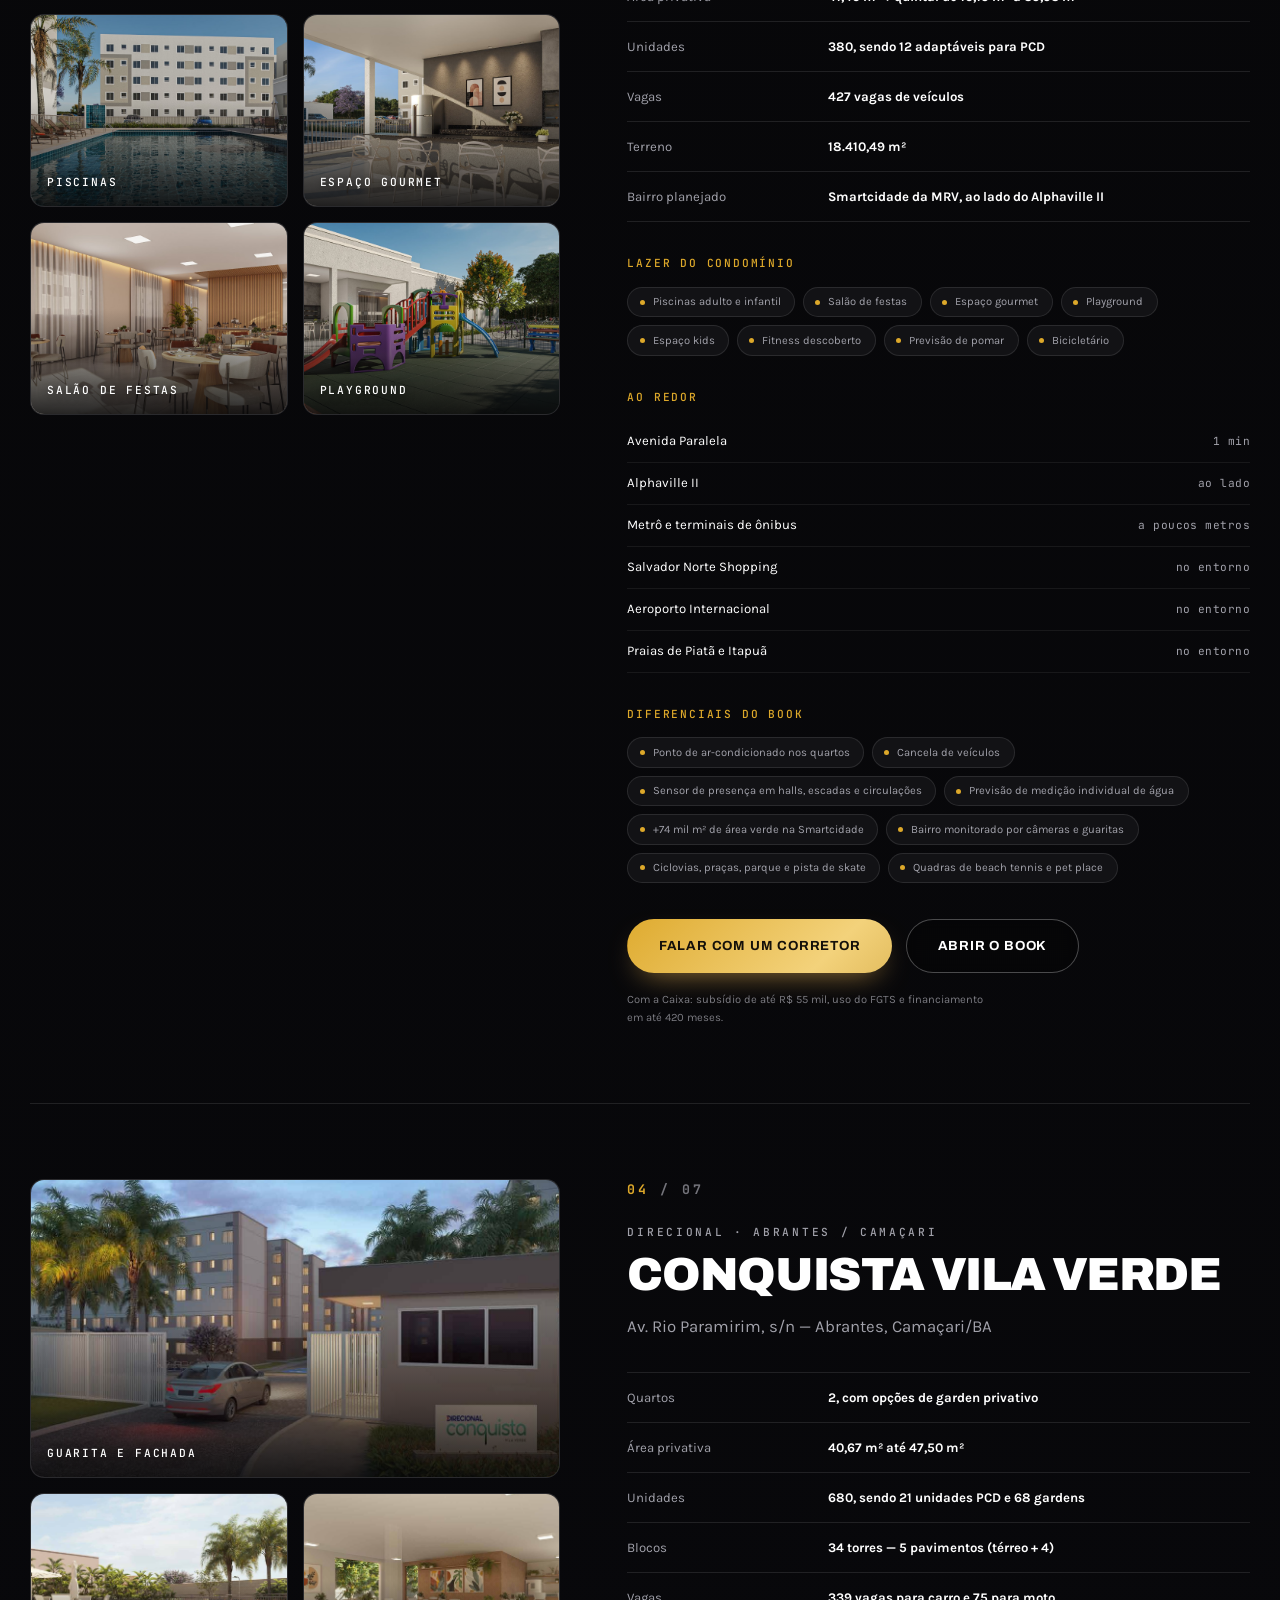
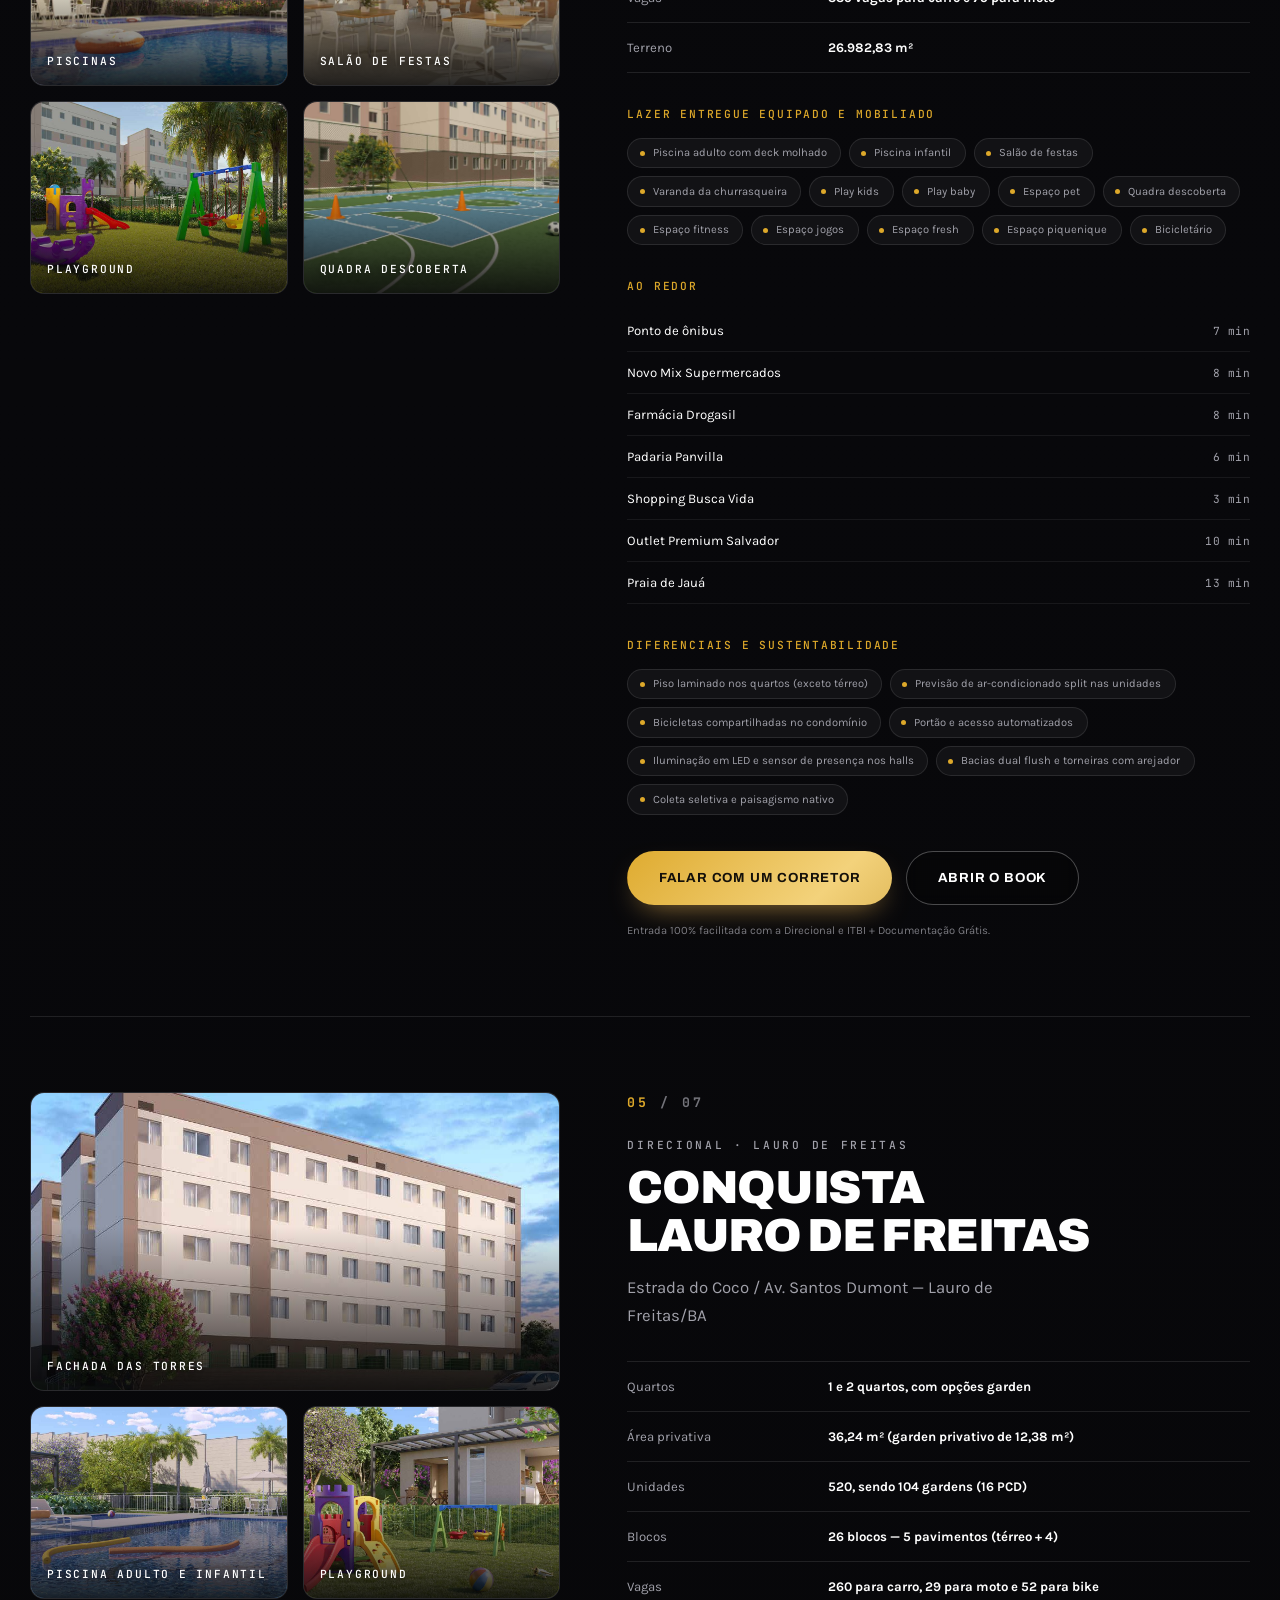
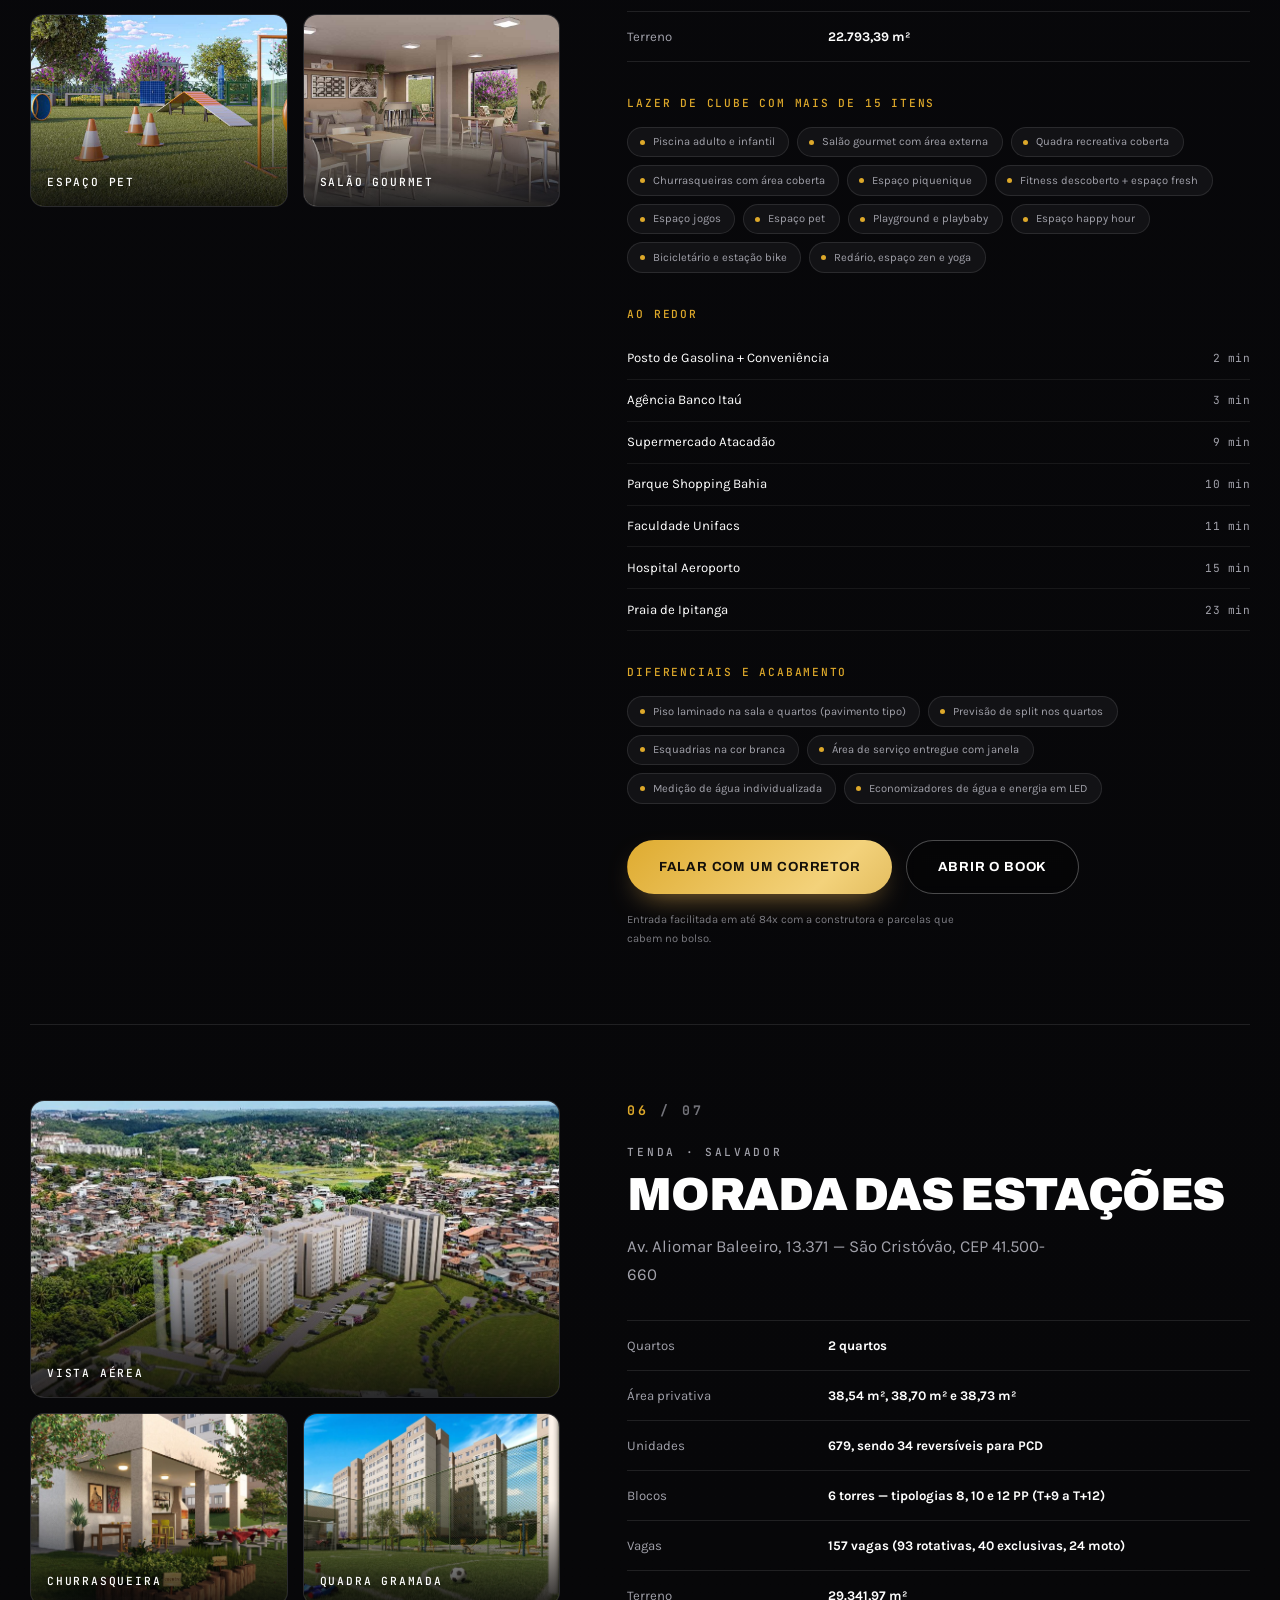
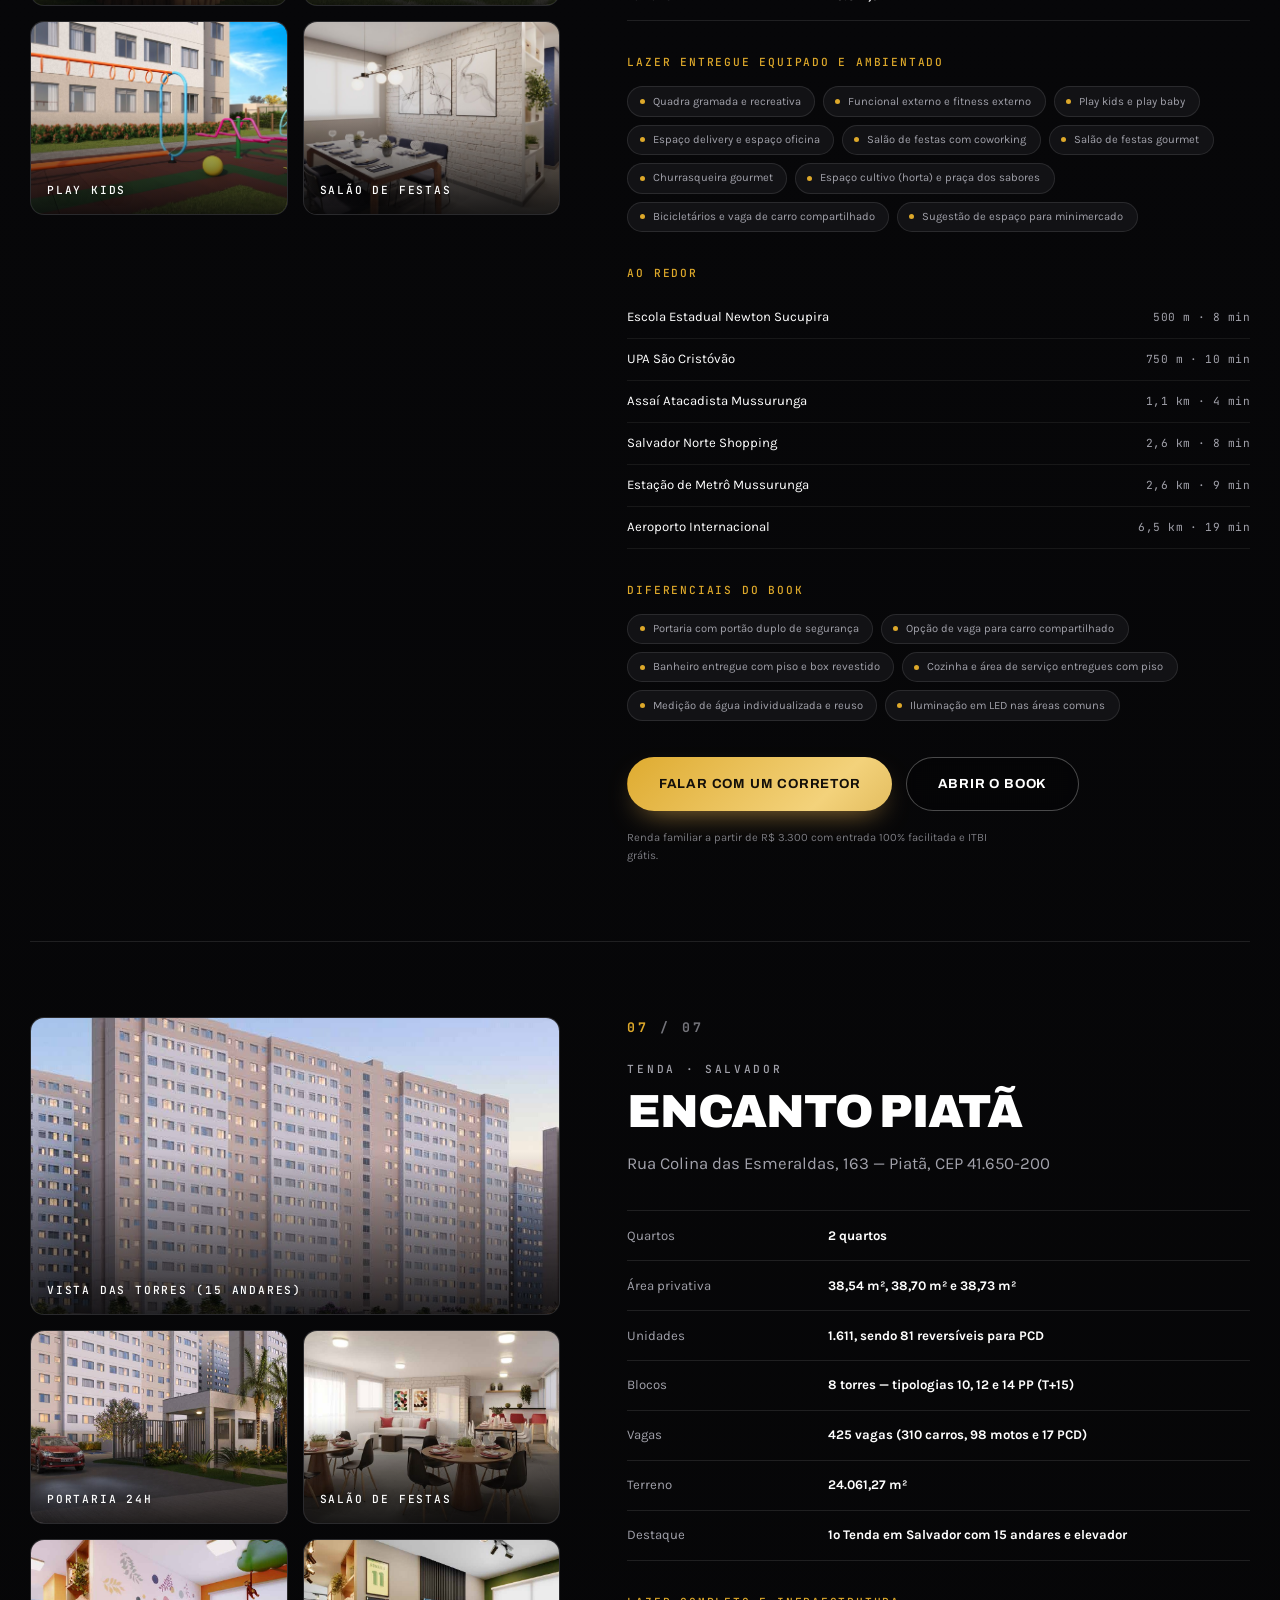
==== commit 51127aae: "fix: altera legenda de Vila Santiago para Fachada" ====
--- a/index.html
+++ b/index.html
@@ -803,8 +803,8 @@
 
           <div class="detalhe-mosaico">
             <figure class="detalhe-tile detalhe-tile--largo">
-              <img src="assets/img/vila-santiago/card.jpg" alt="Portaria do Vila Santiago ao entardecer" loading="lazy">
-              <figcaption>Portaria</figcaption>
+              <img src="assets/img/vila-santiago/card.jpg" alt="Fachada do Vila Santiago ao entardecer" loading="lazy">
+              <figcaption>Fachada</figcaption>
             </figure>
             <figure class="detalhe-tile">
               <img src="assets/img/vila-santiago/01-piscina.jpg" alt="Piscina do Vila Santiago" loading="lazy">
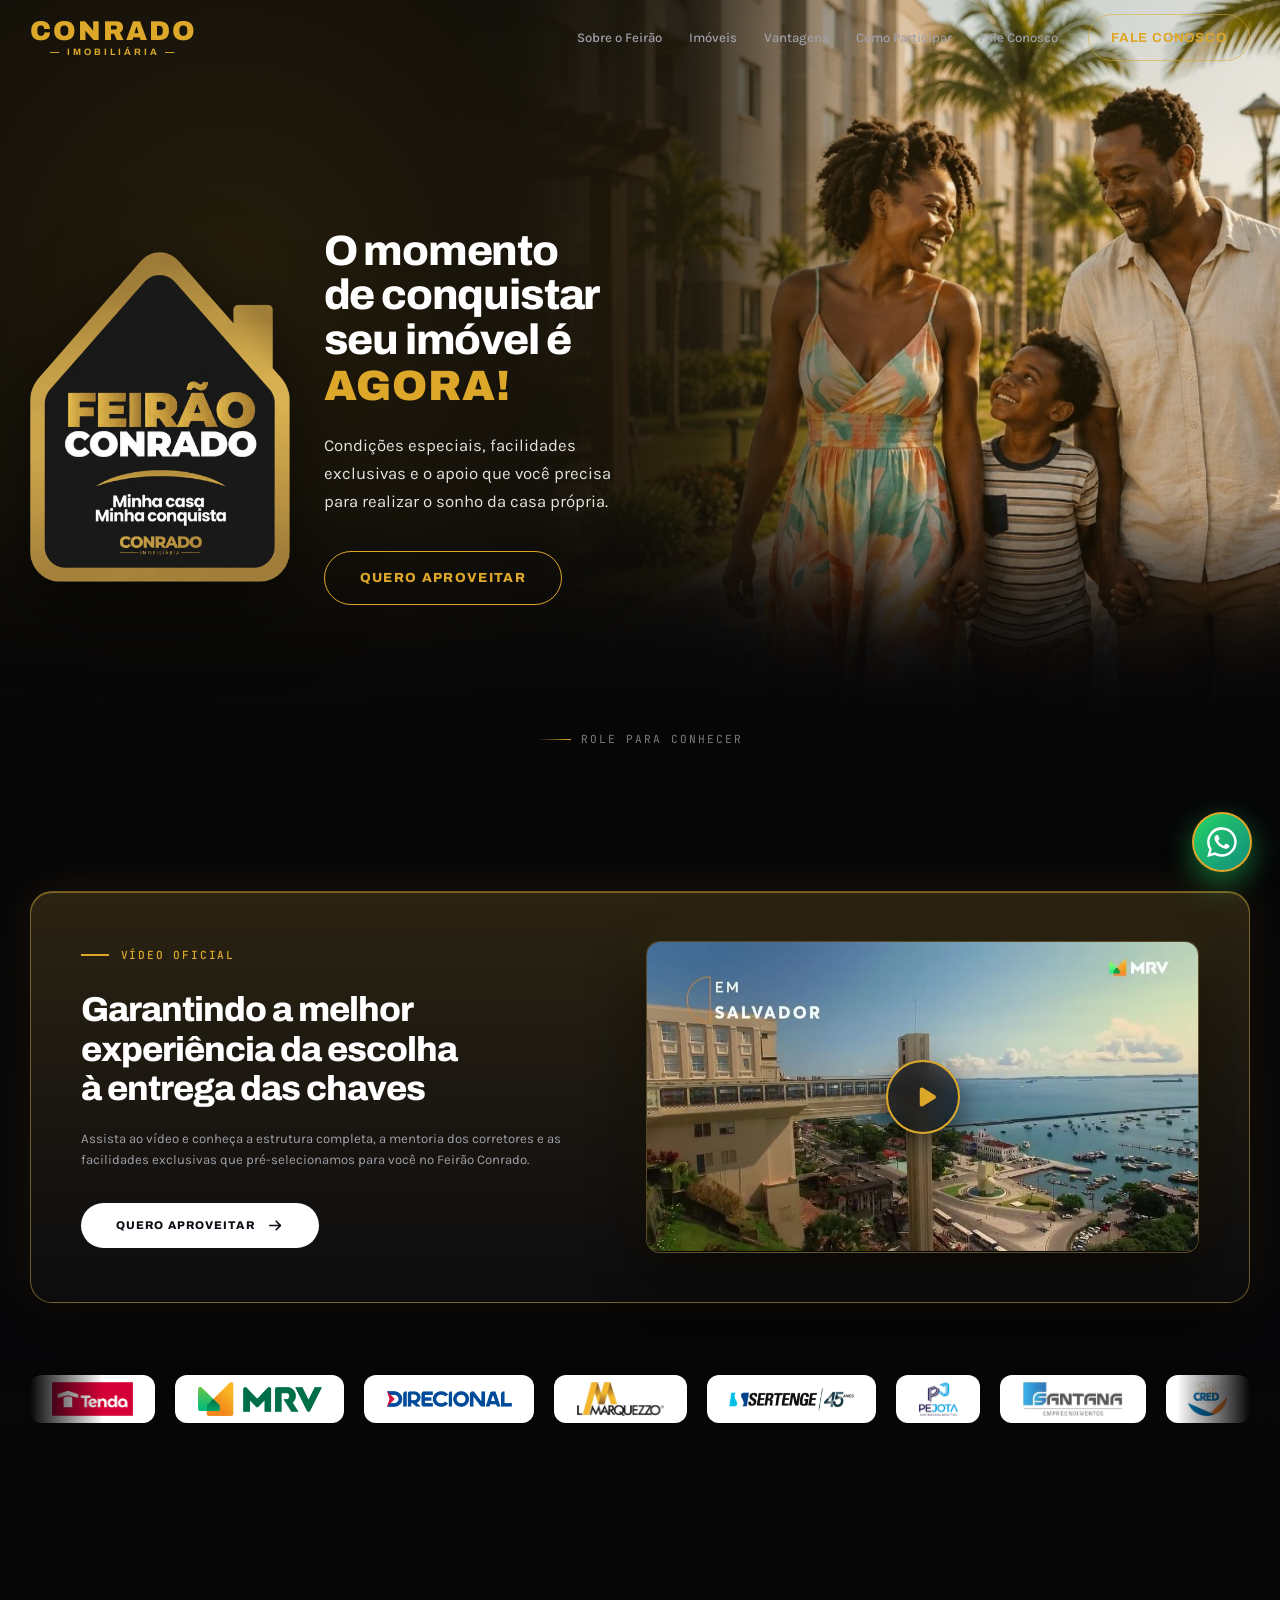
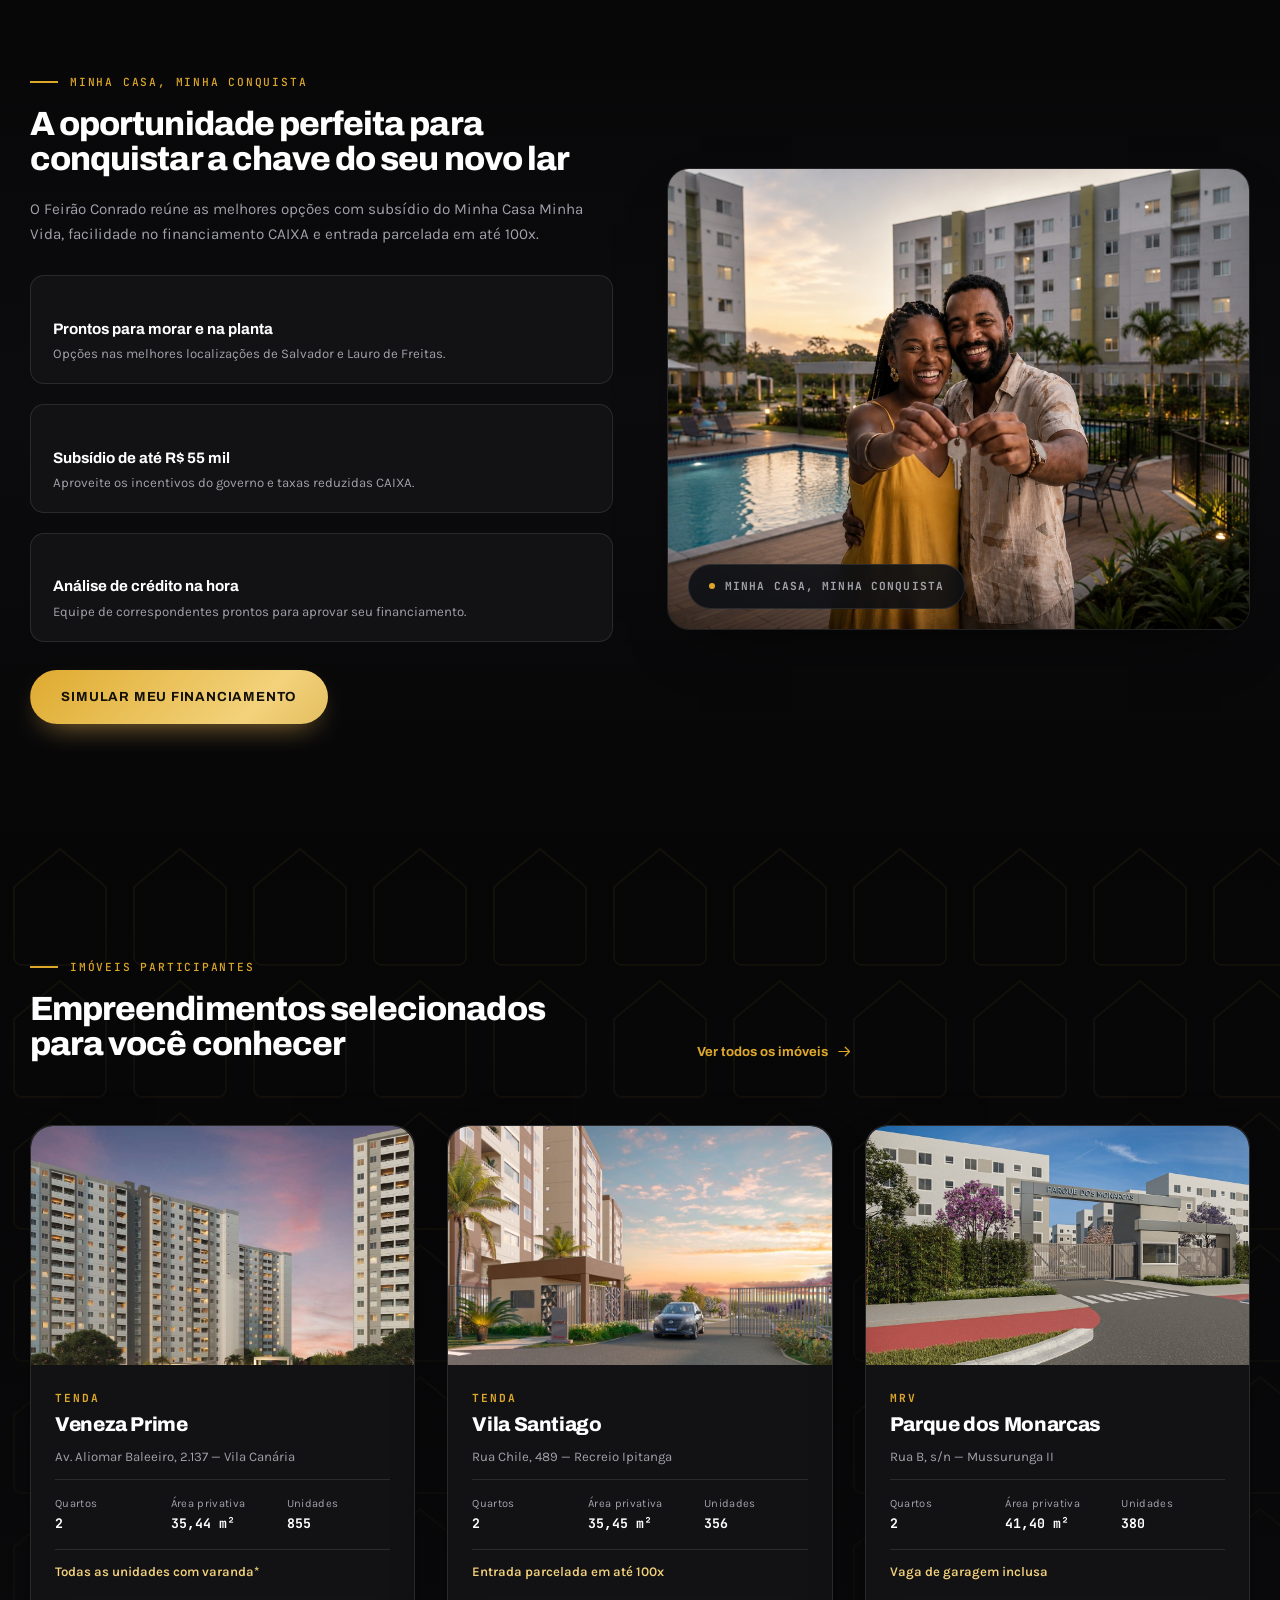
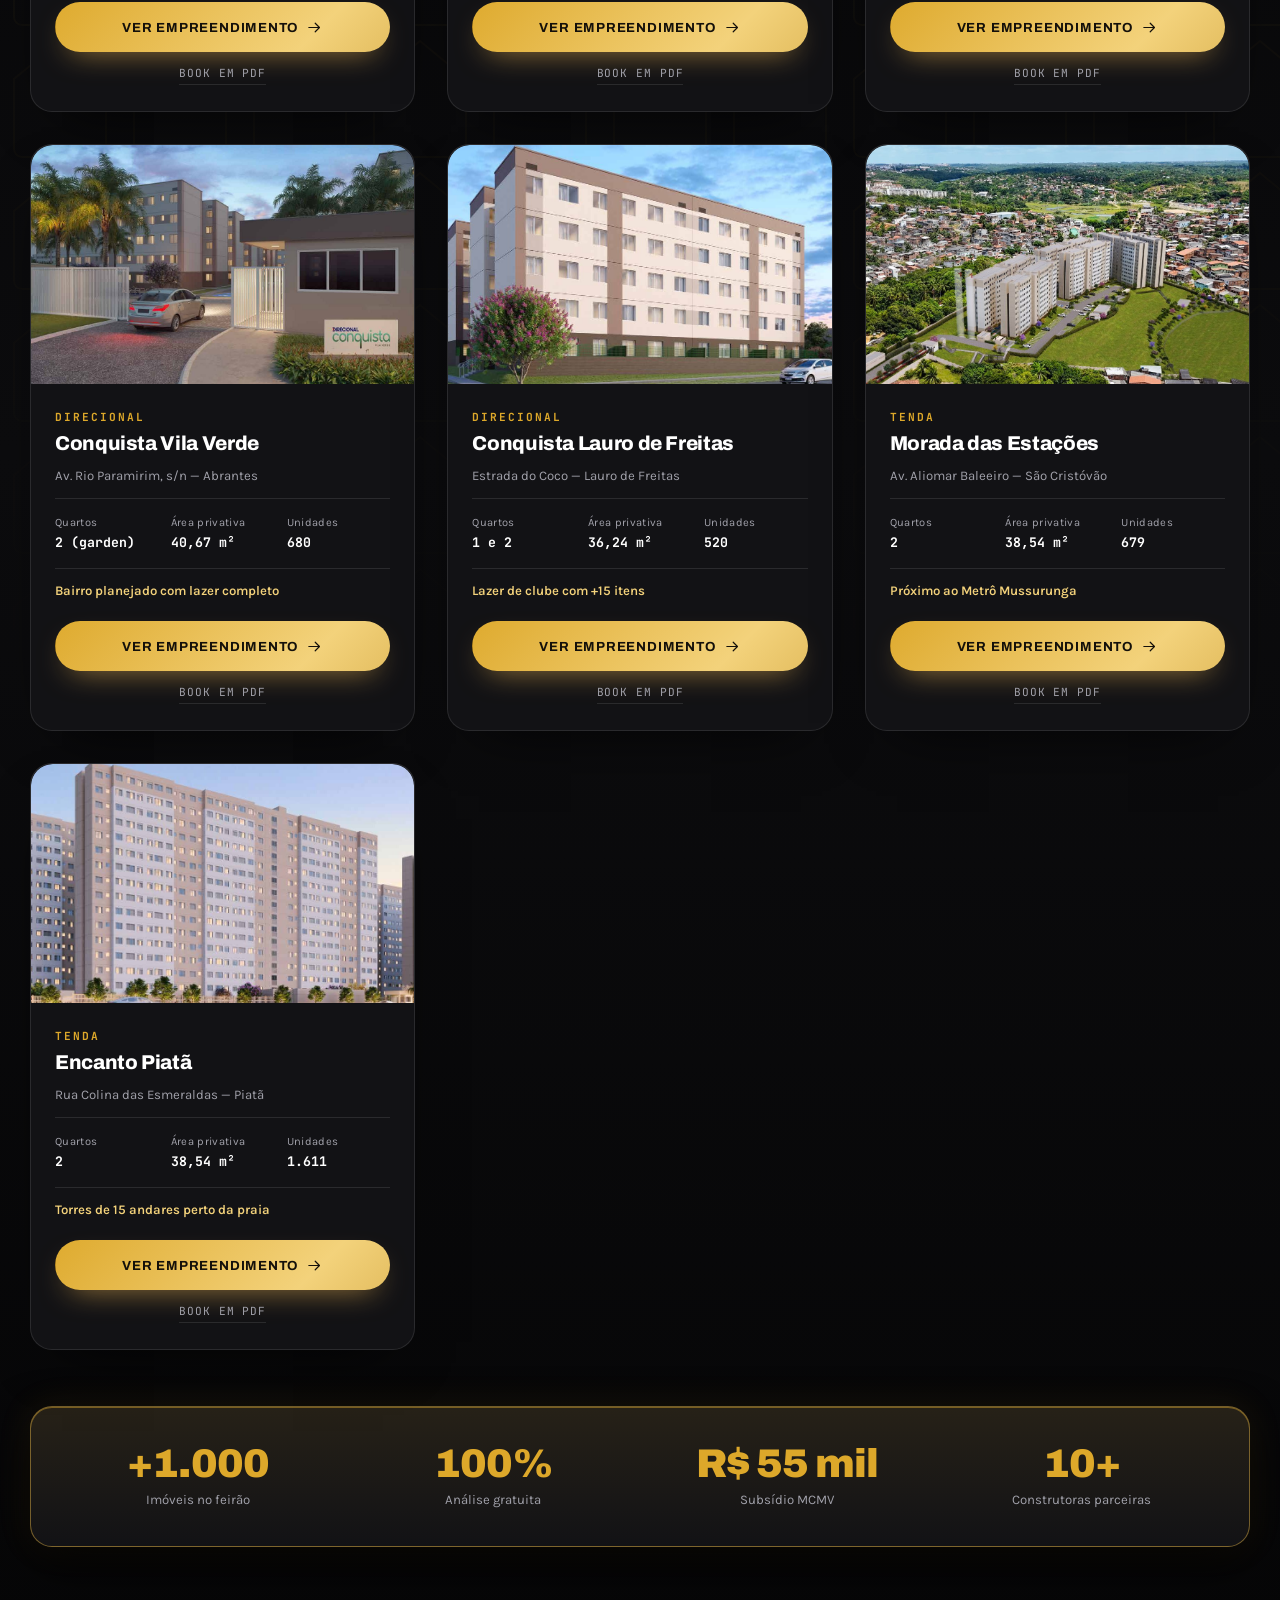
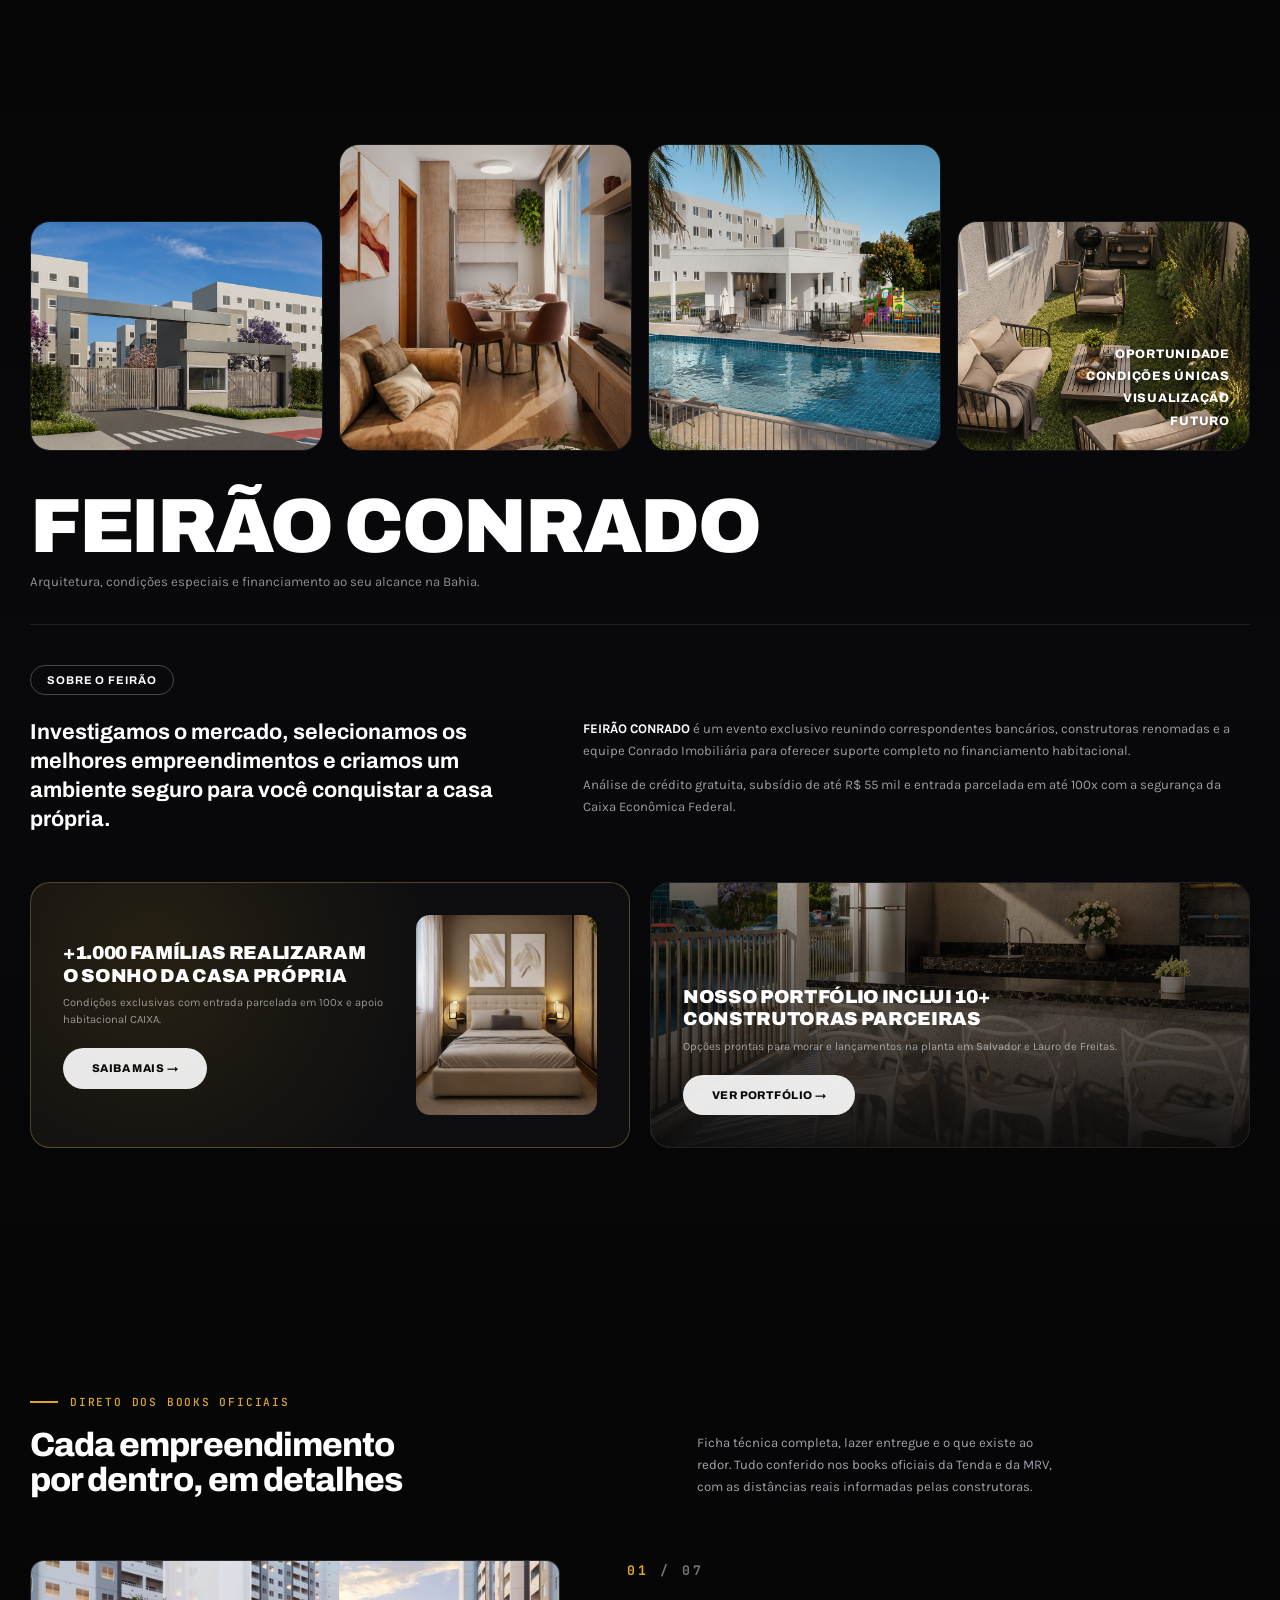
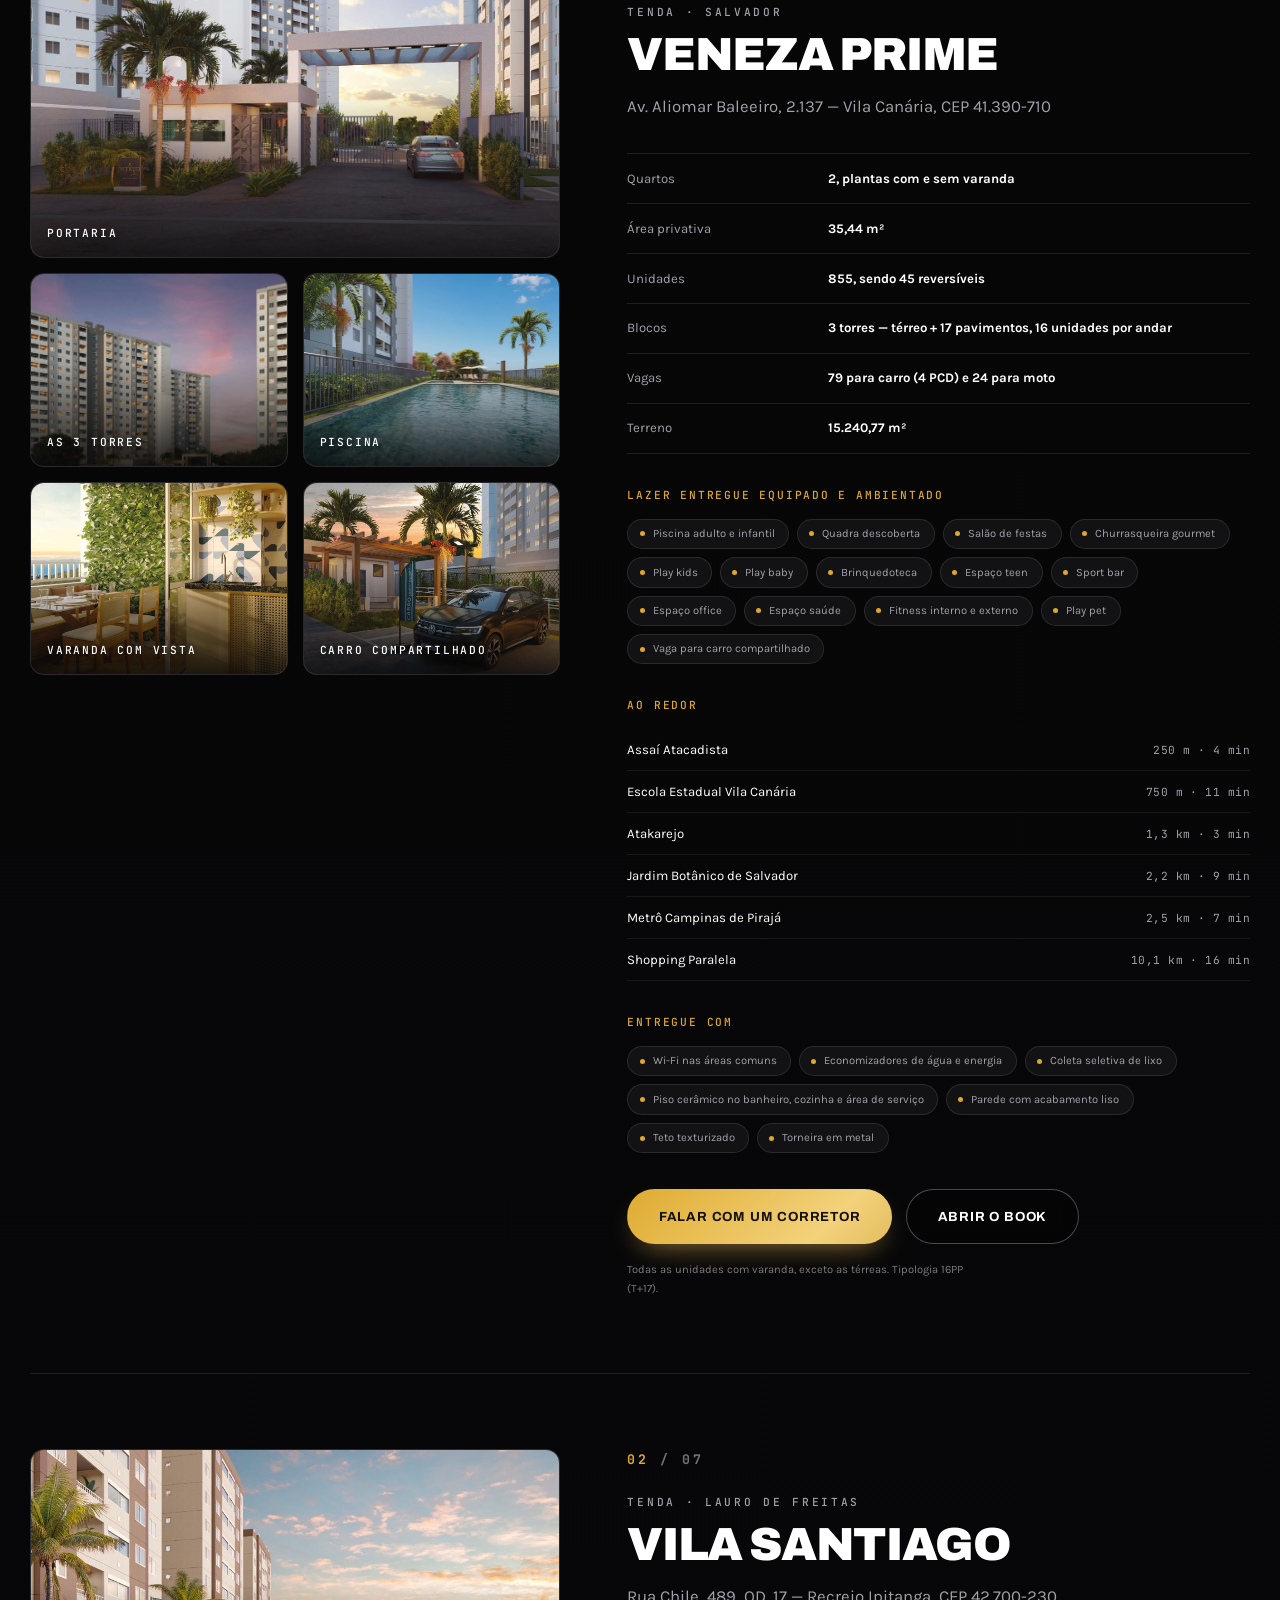
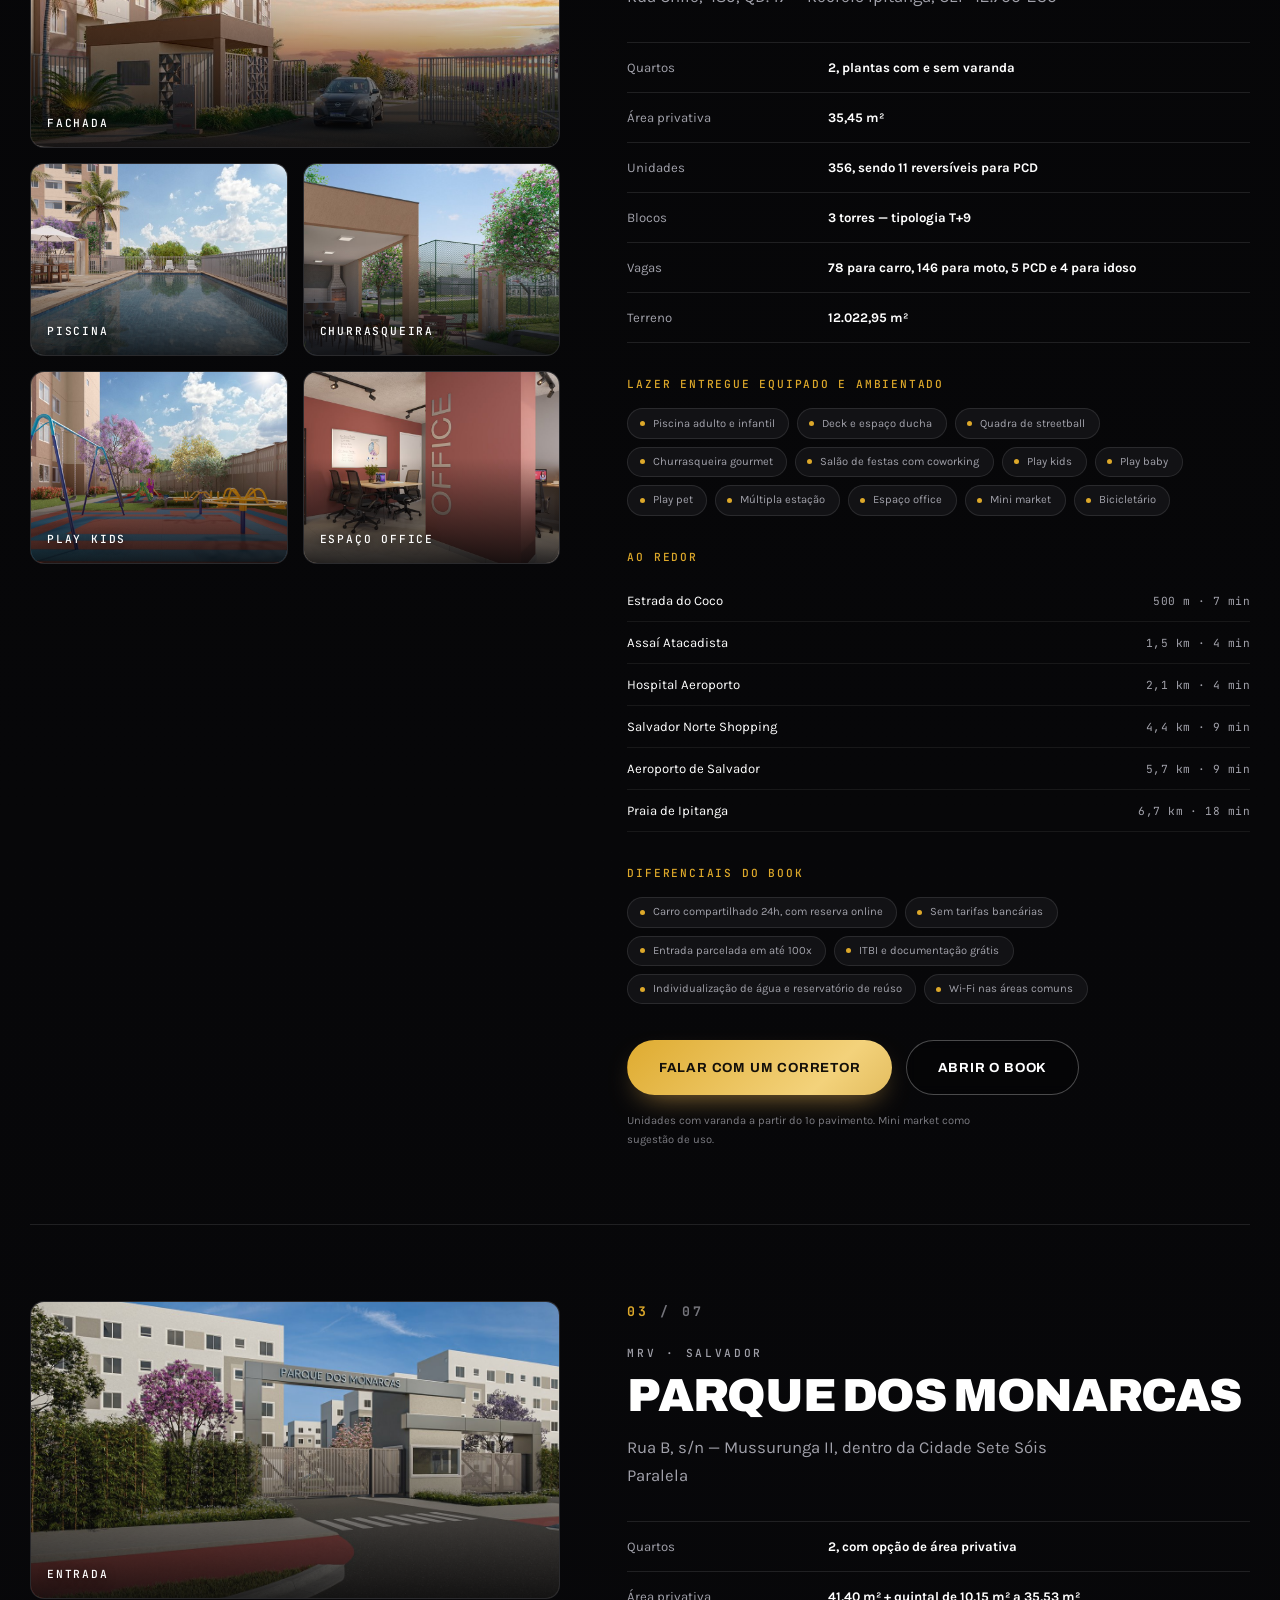
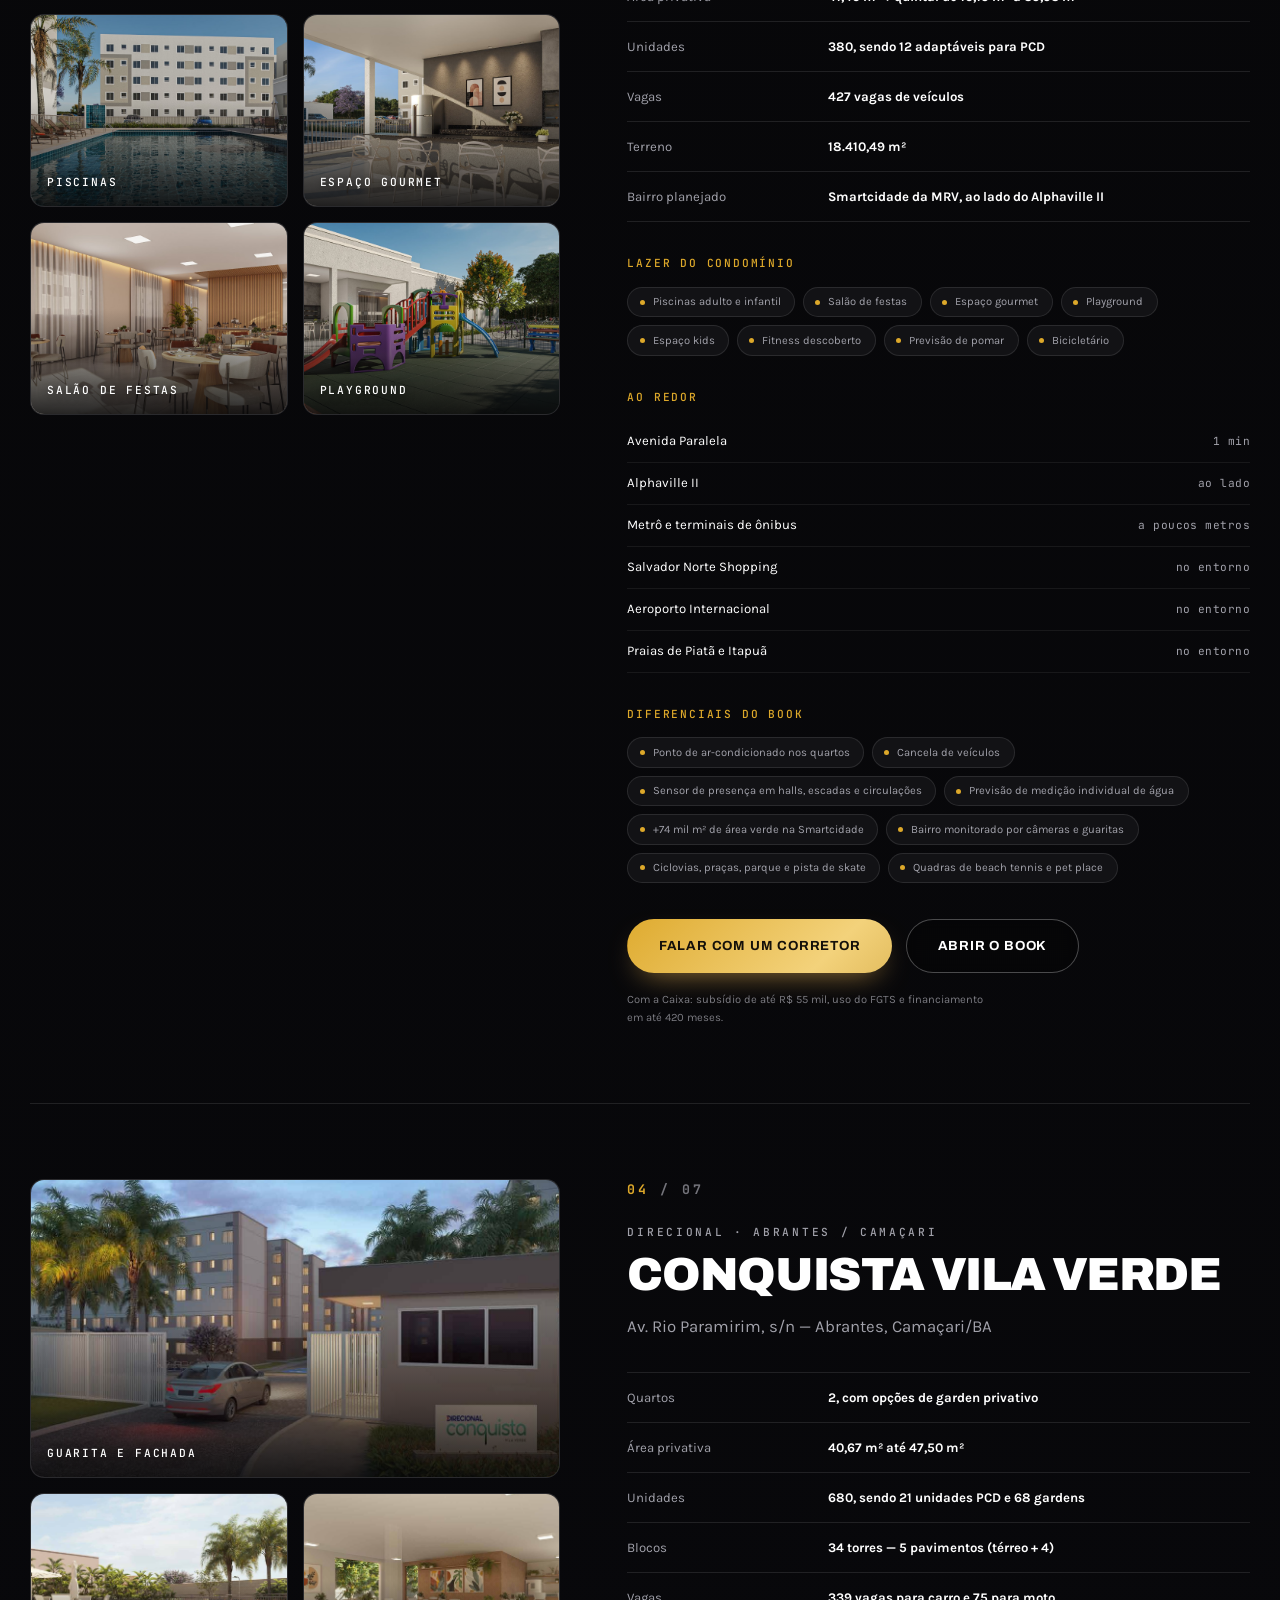
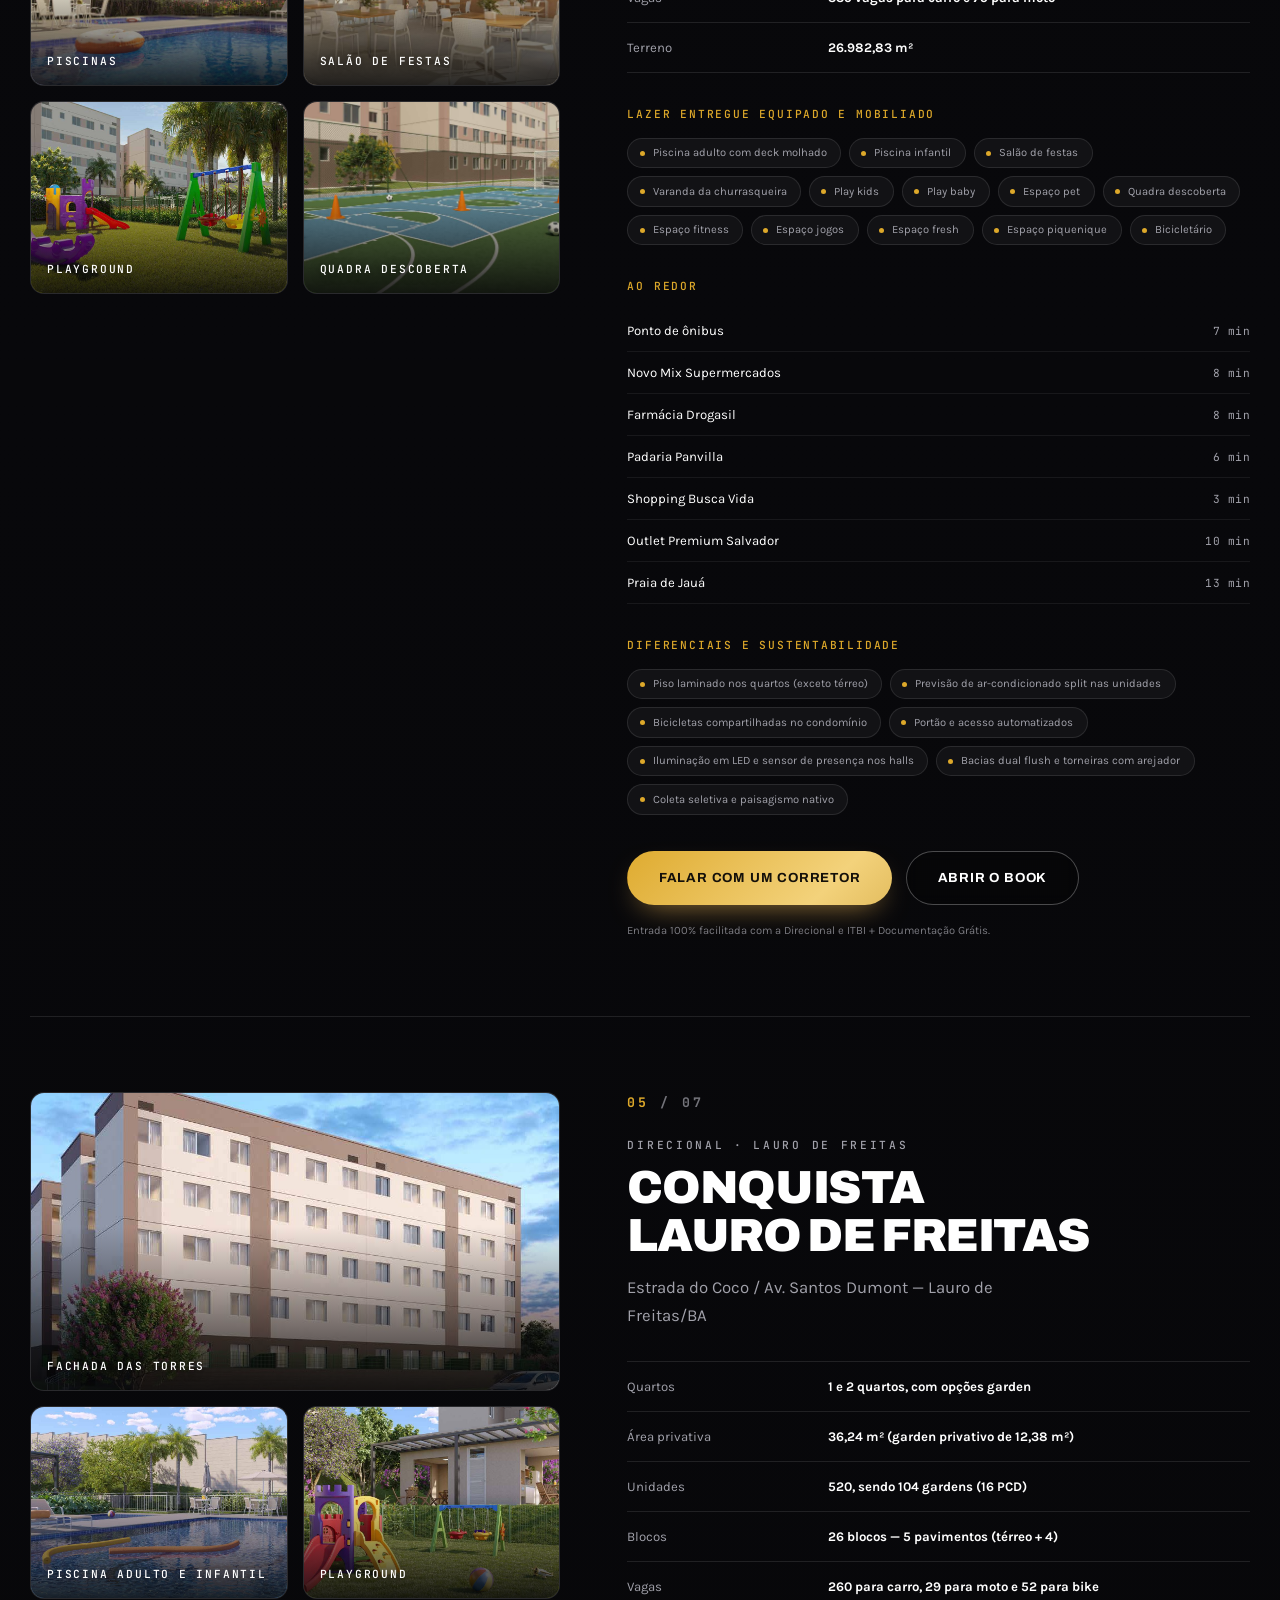
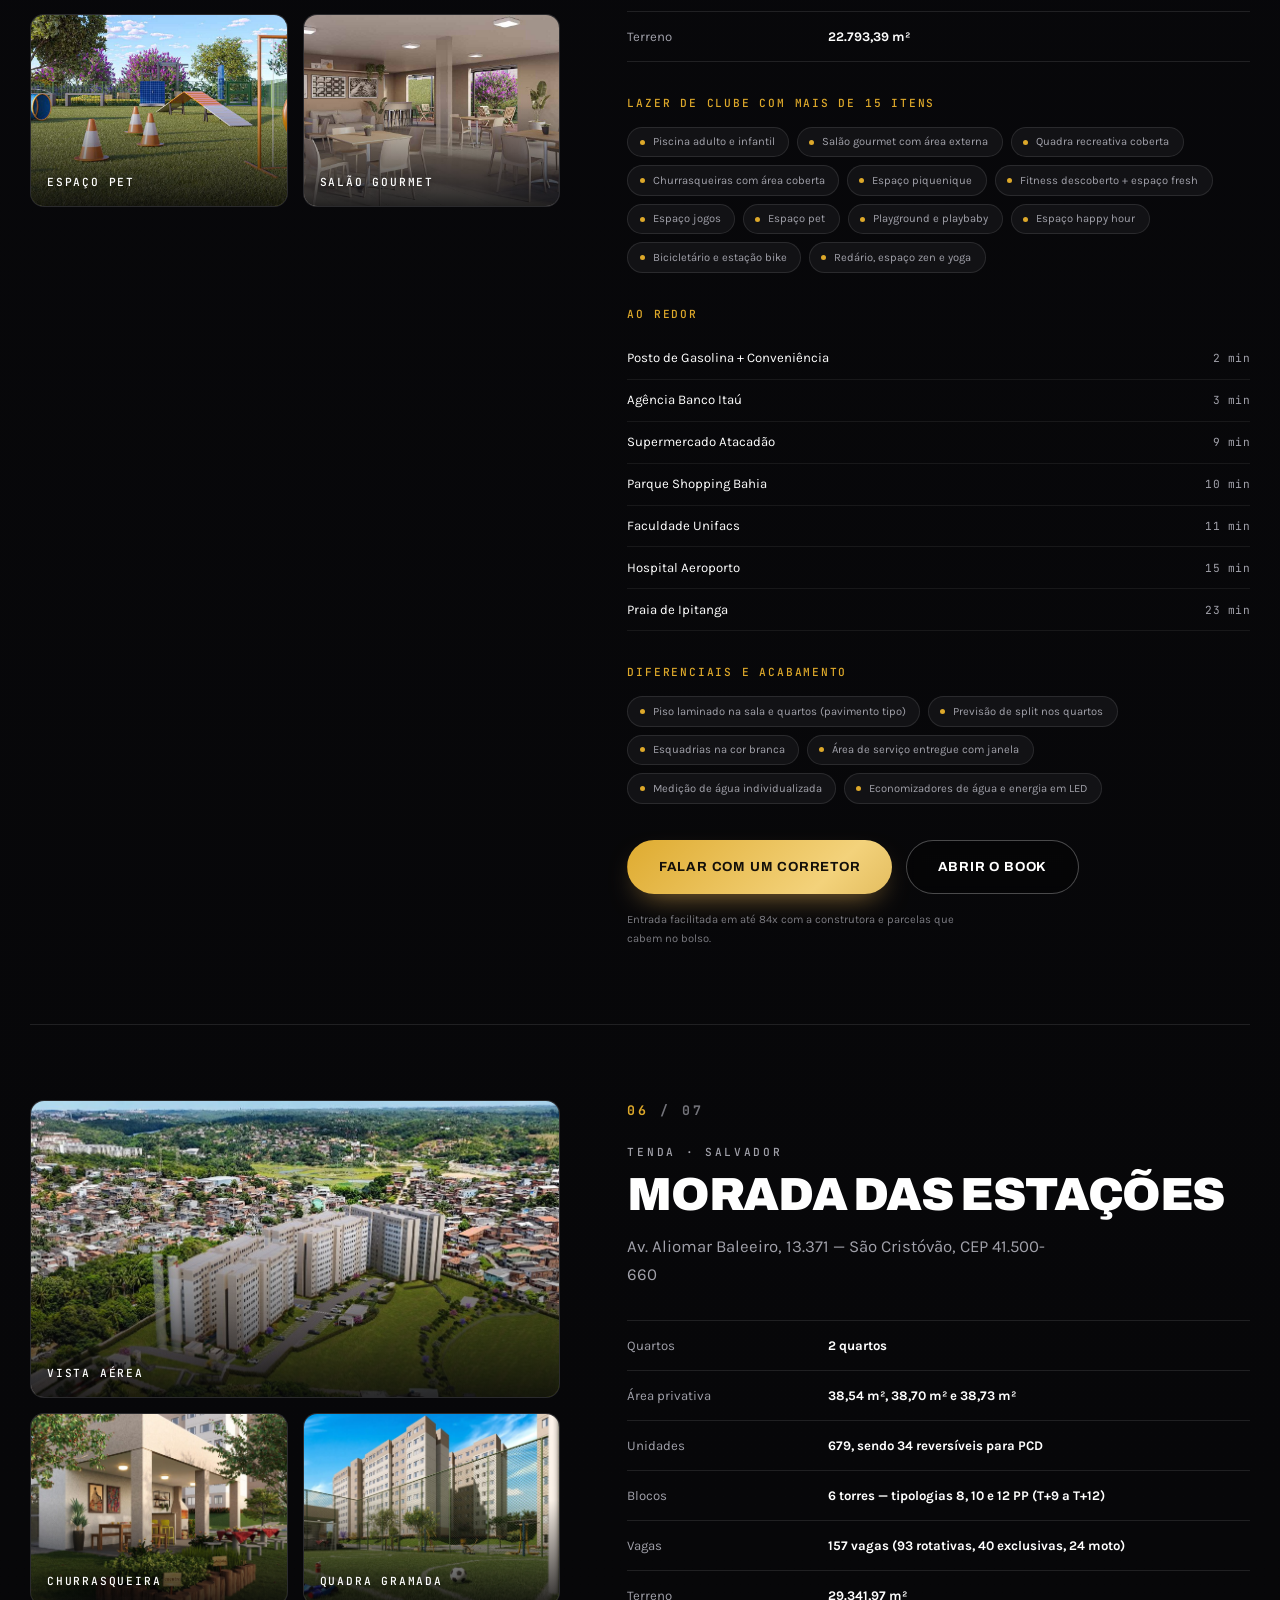
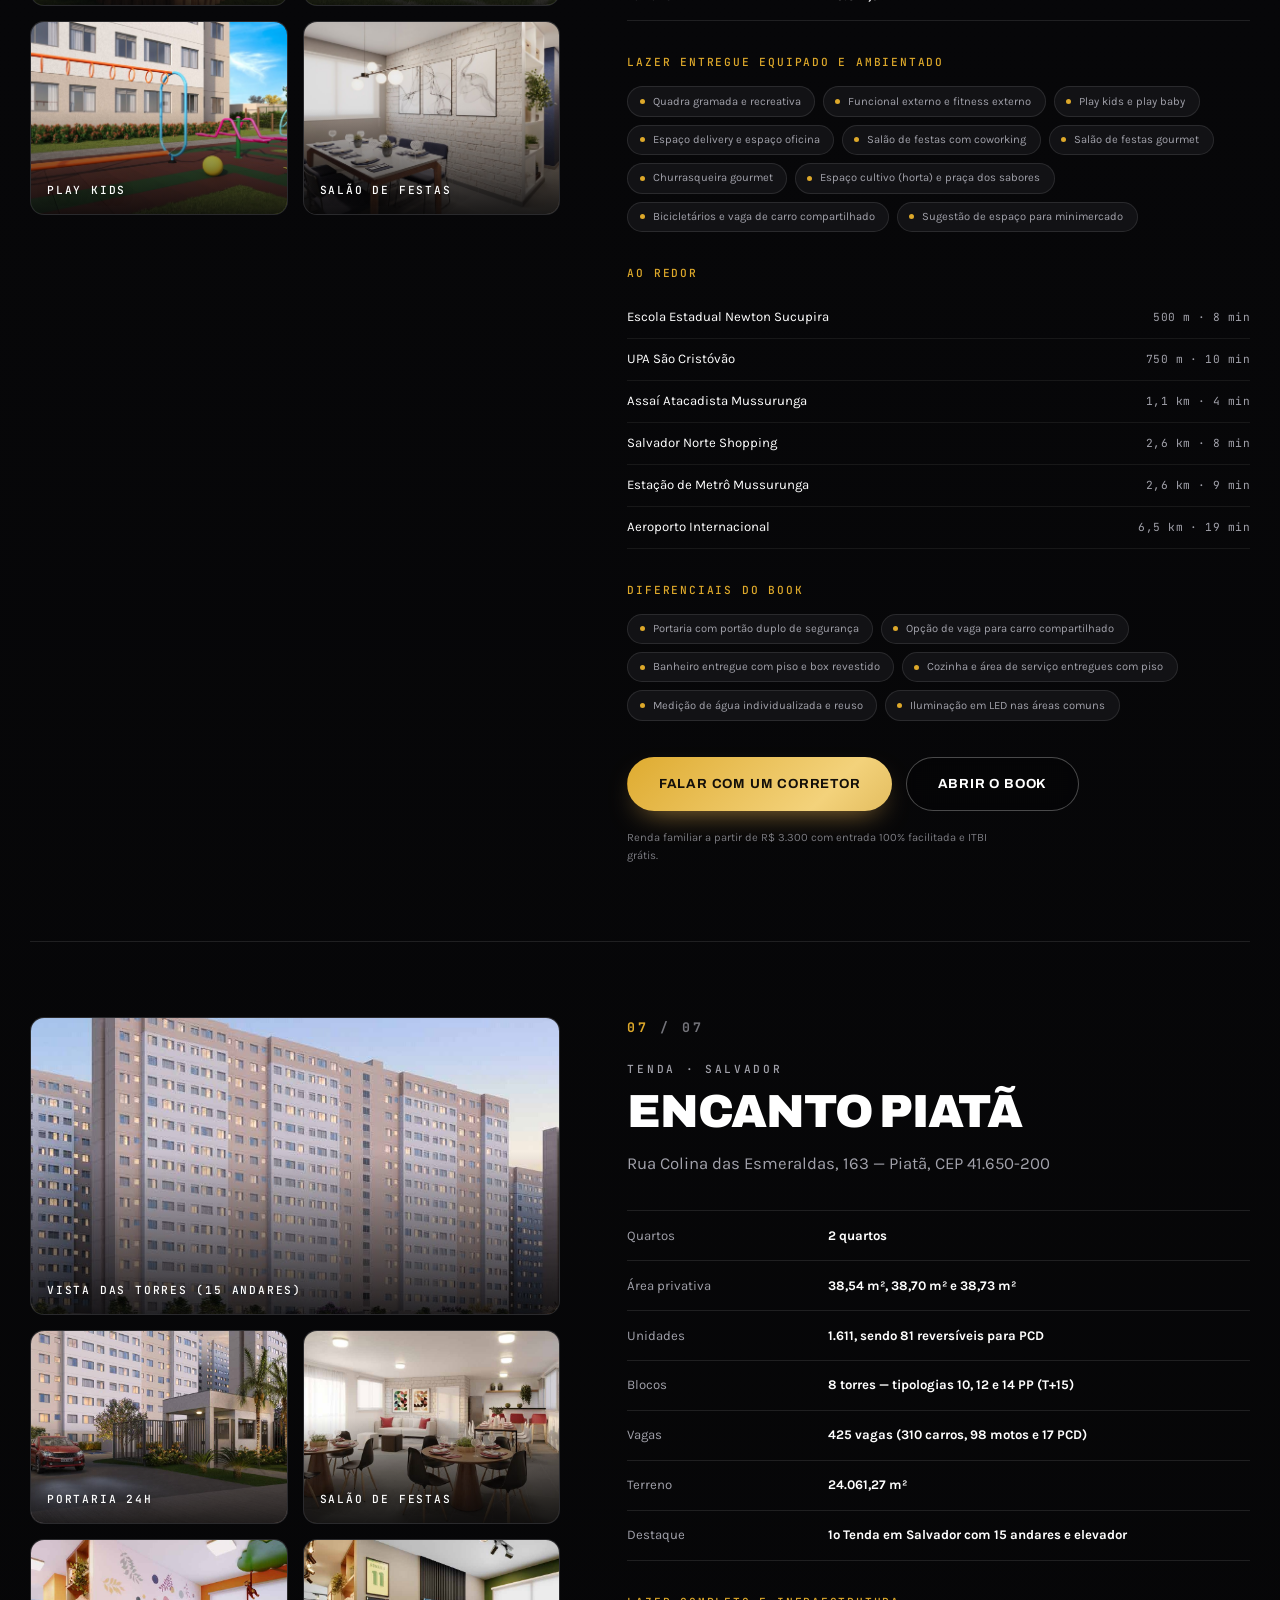
==== commit a87c09ef: "fix: eleva versao de cache para v=6 forçando atualização da legenda Fachada em celulares" ====
--- a/index.html
+++ b/index.html
@@ -32,7 +32,7 @@
        aconteceu: um celular ficou preso numa logo e num bug antigos por
        causa disso). Suba esse número sempre que mexer em css/styles.css ou
        js/main.js. -->
-  <link rel="stylesheet" href="css/styles.css?v=5">
+  <link rel="stylesheet" href="css/styles.css?v=6">
   <script>document.documentElement.classList.add("js");</script>
 </head>
 
@@ -1654,7 +1654,7 @@
     </div>
   </dialog>
 
-  <script src="js/main.js?v=5"></script>
+  <script src="js/main.js?v=6"></script>
 </body>
 
 </html>
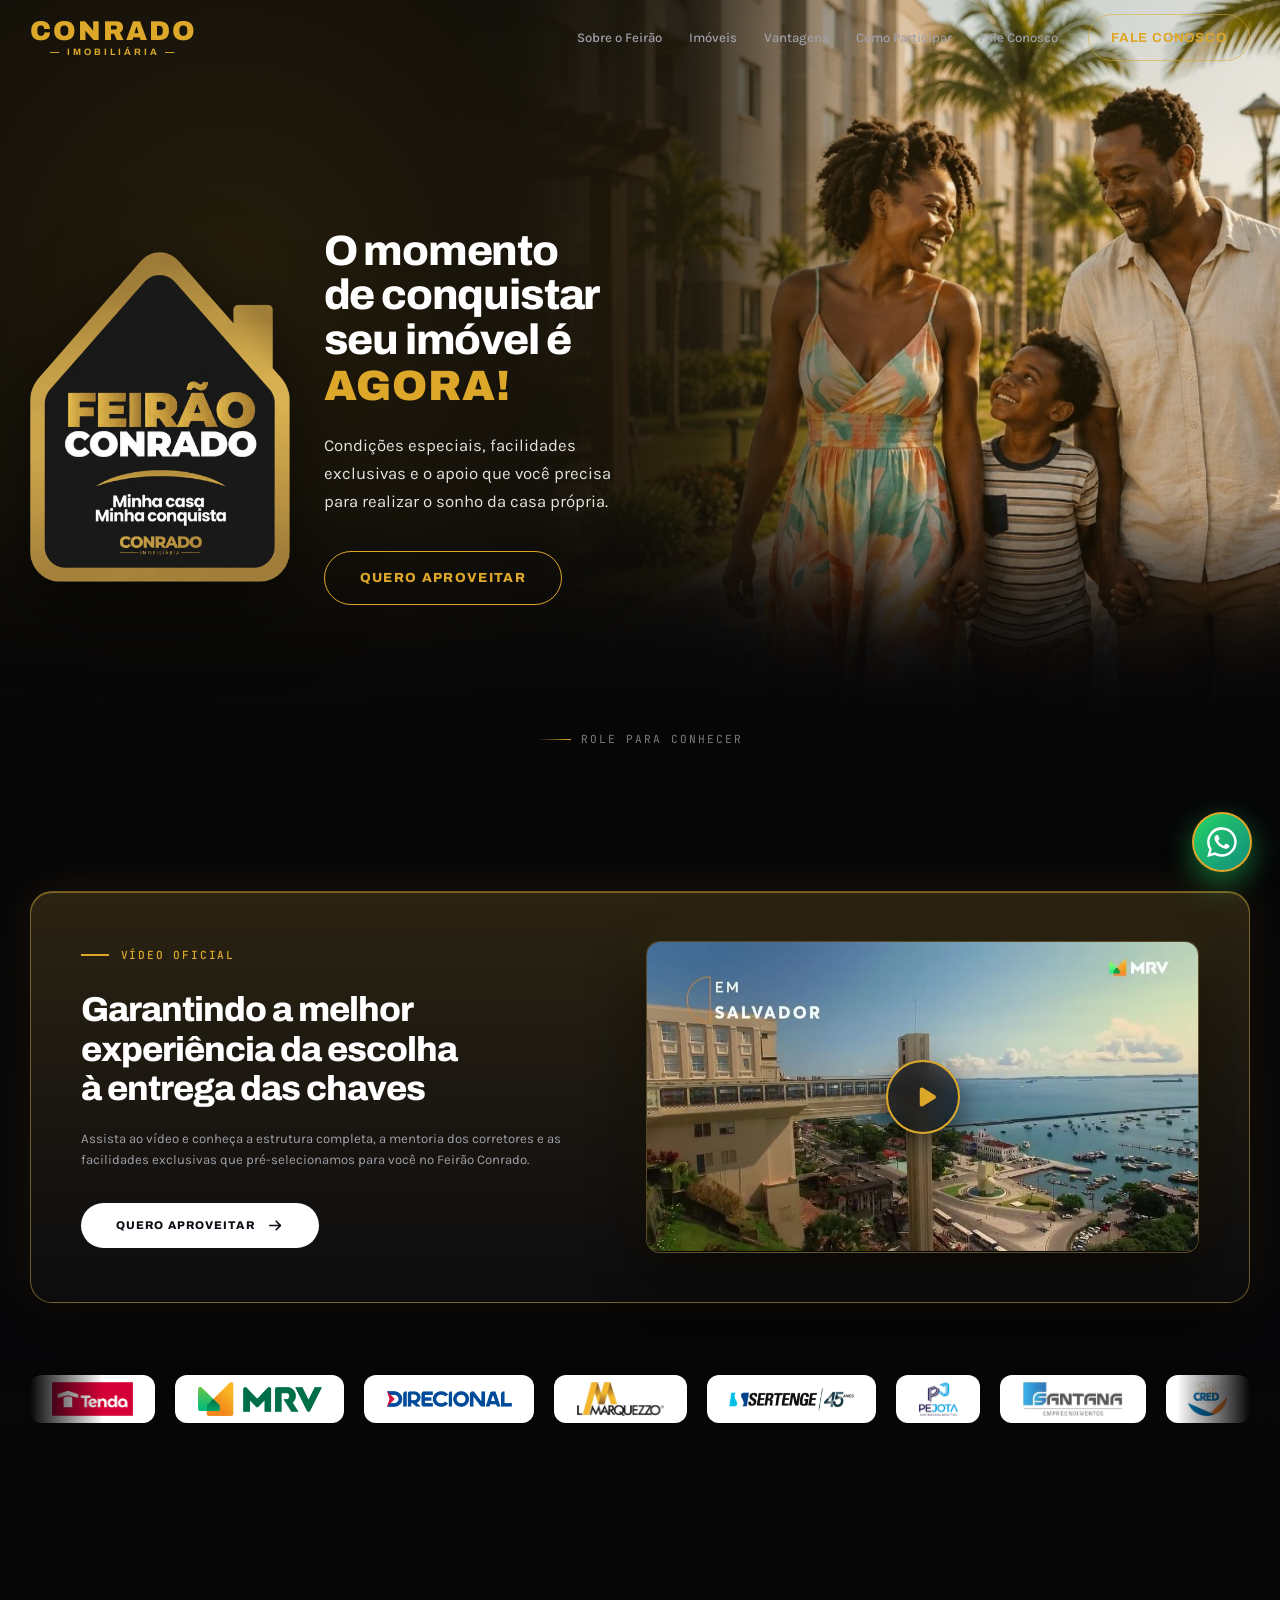
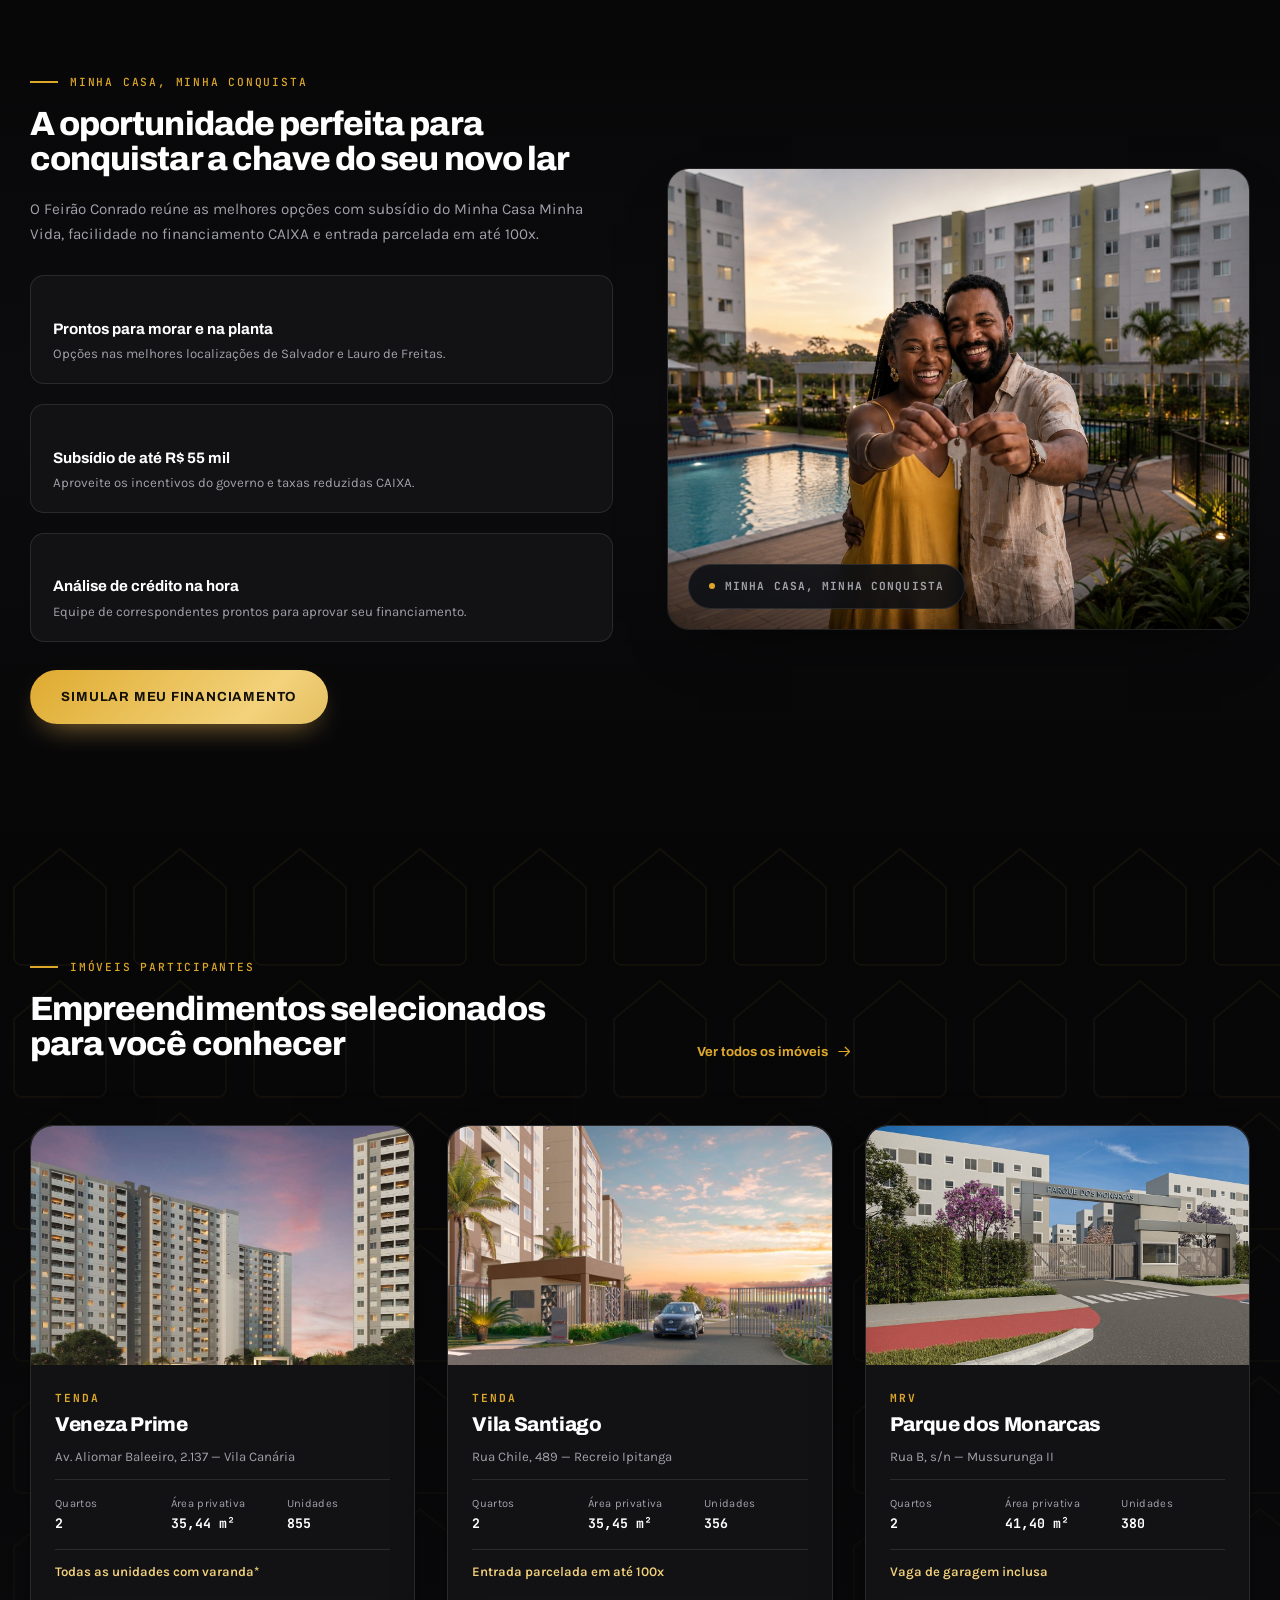
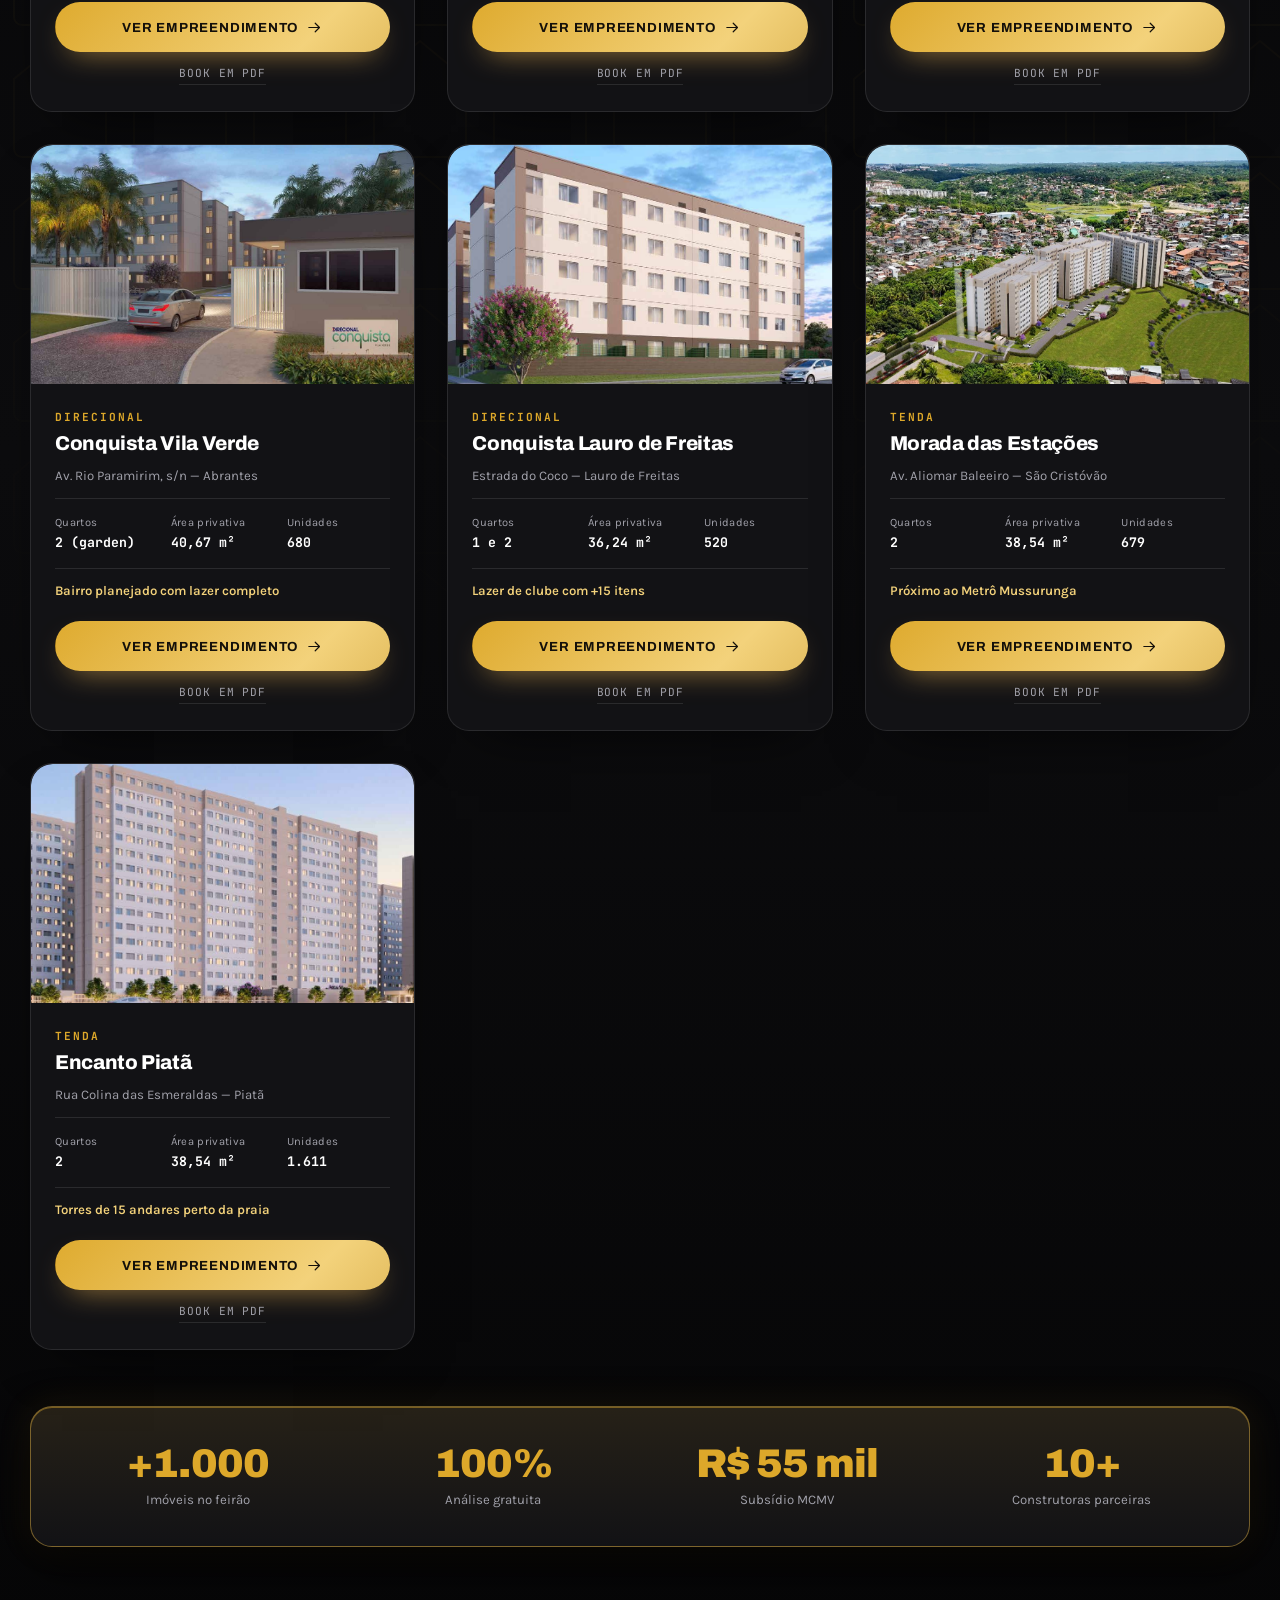
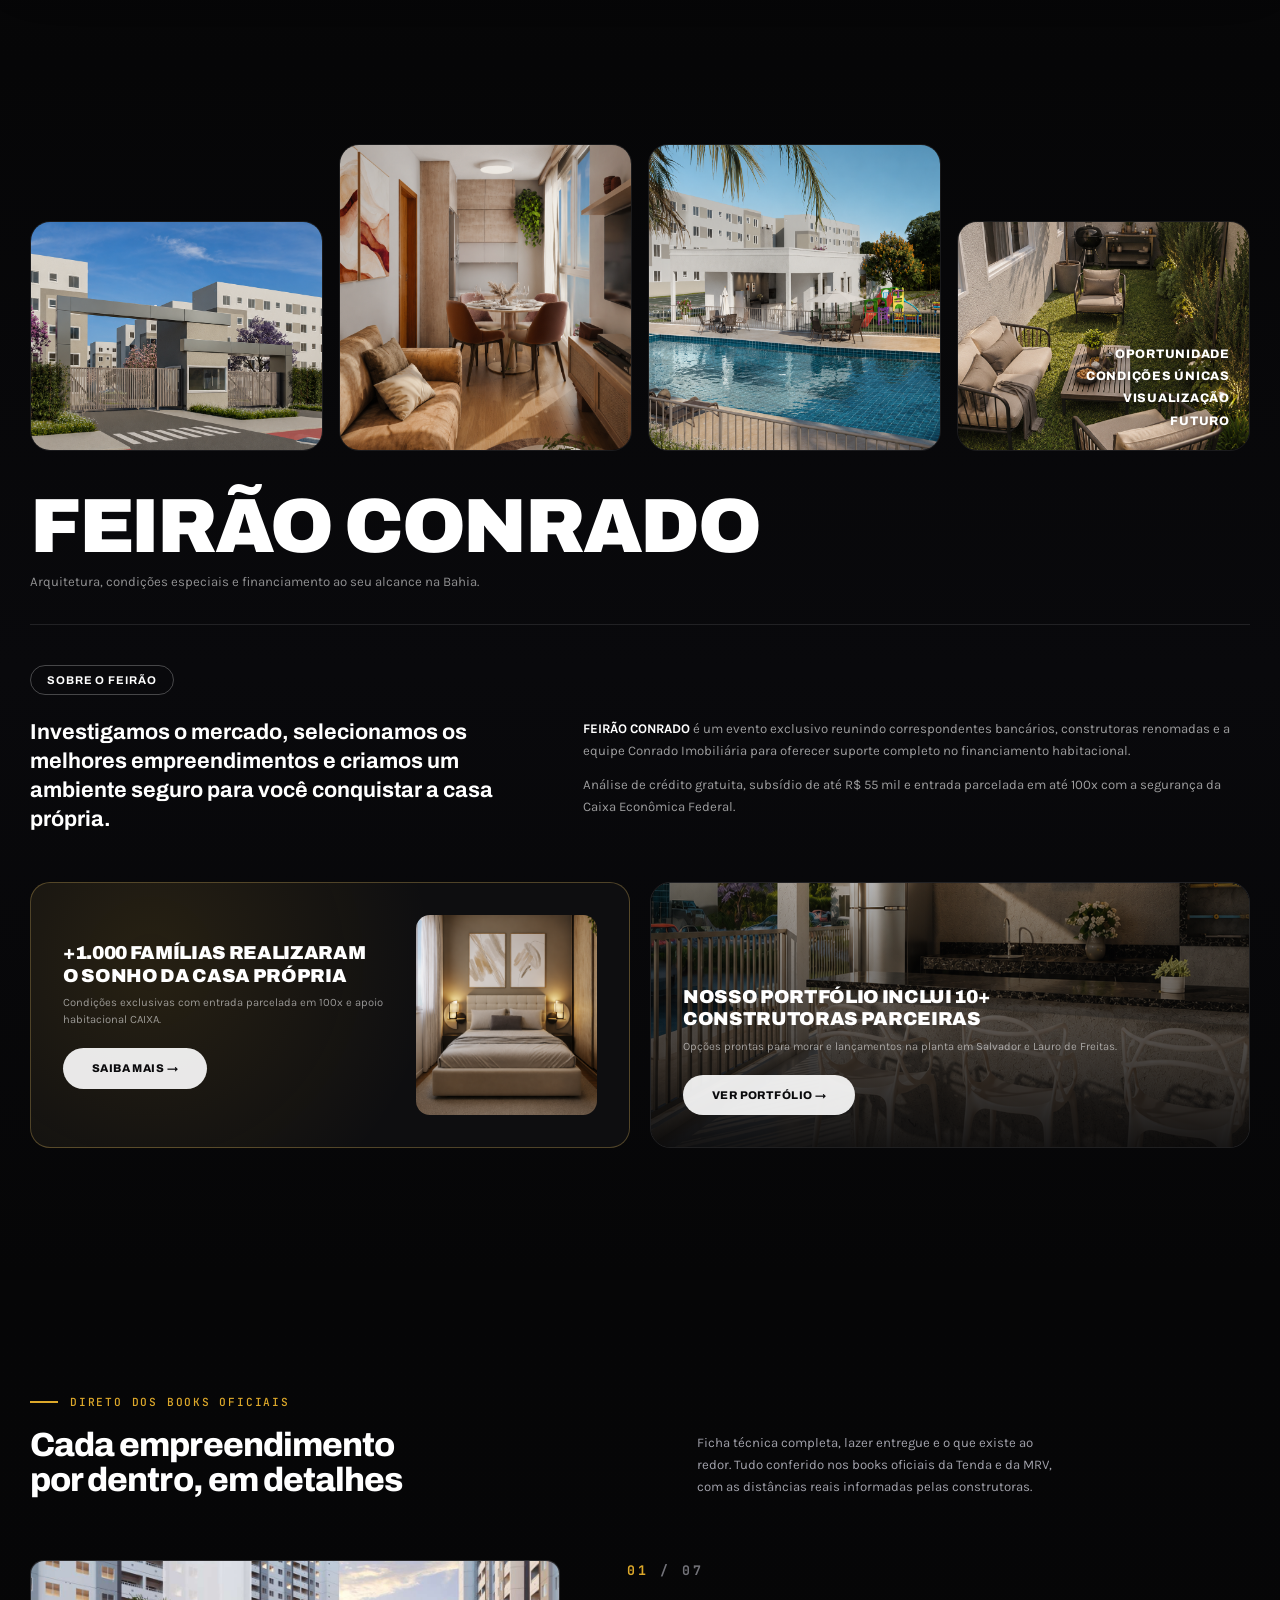
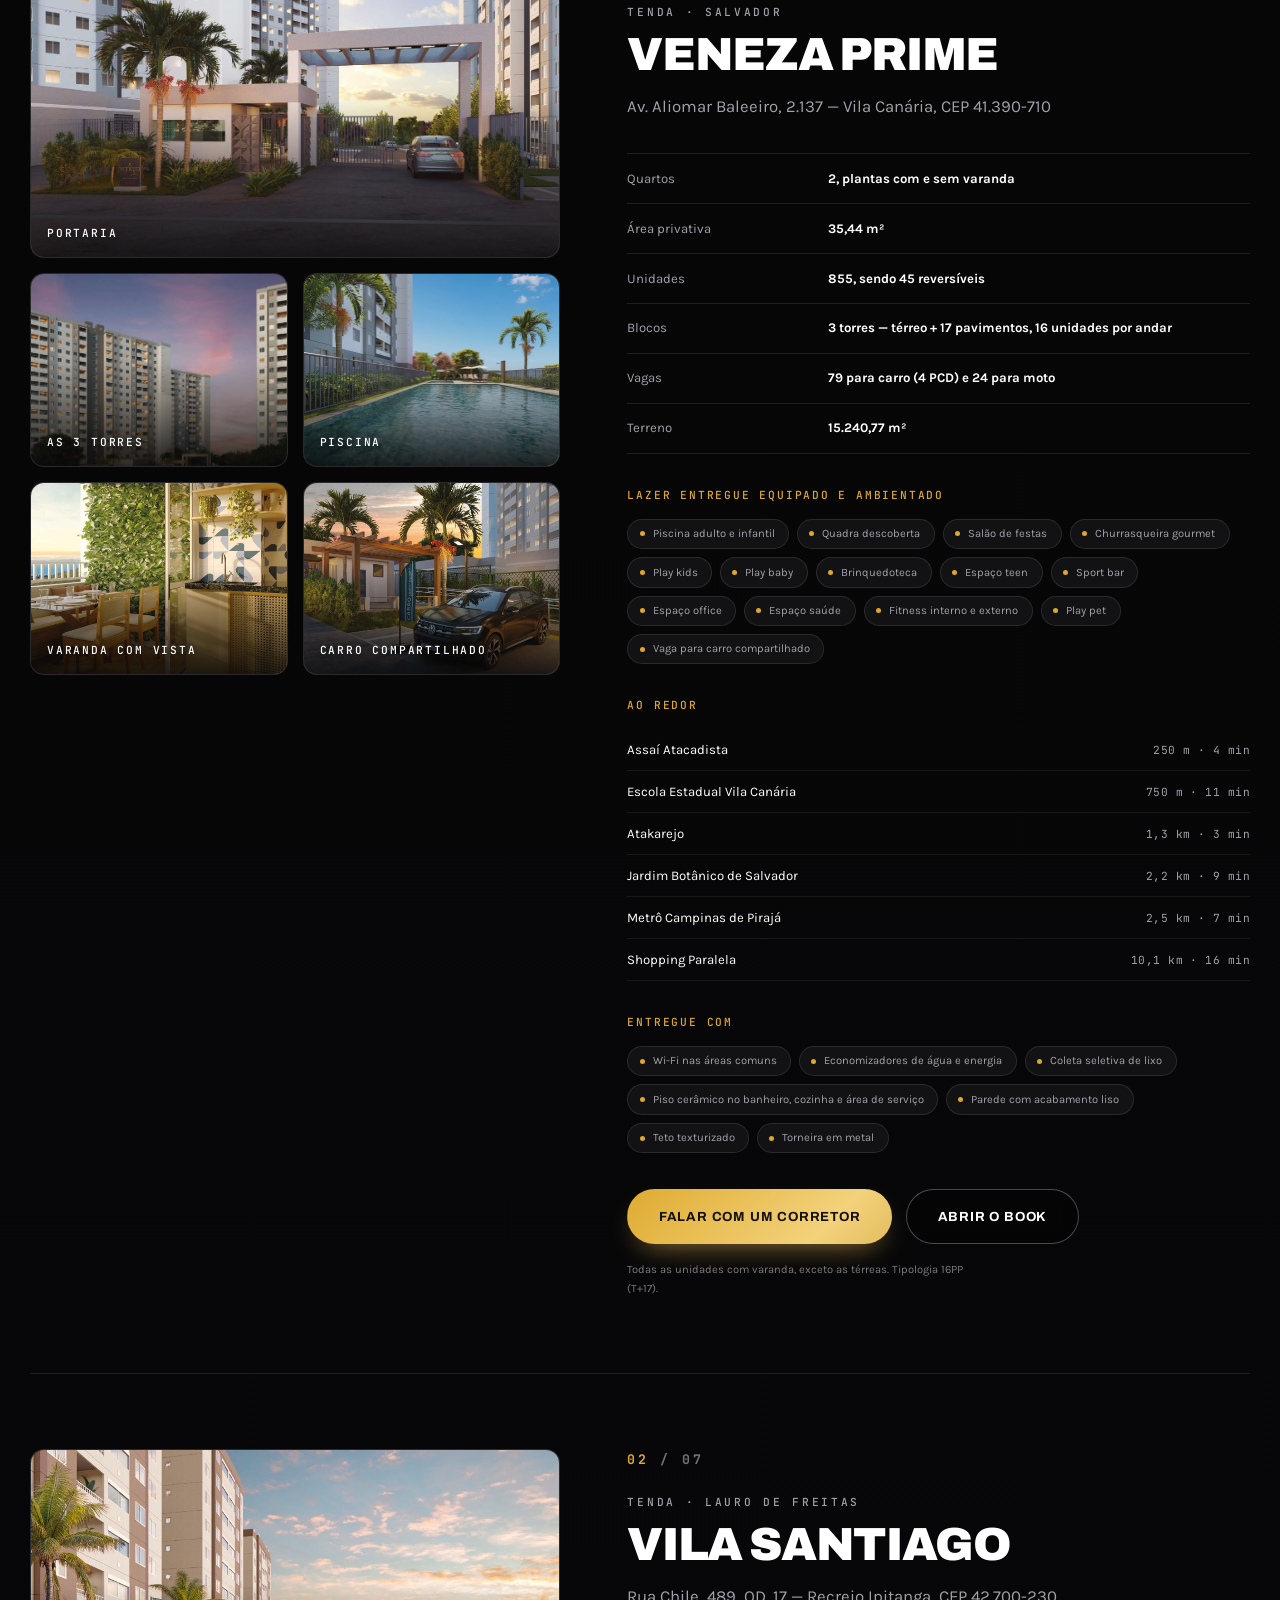
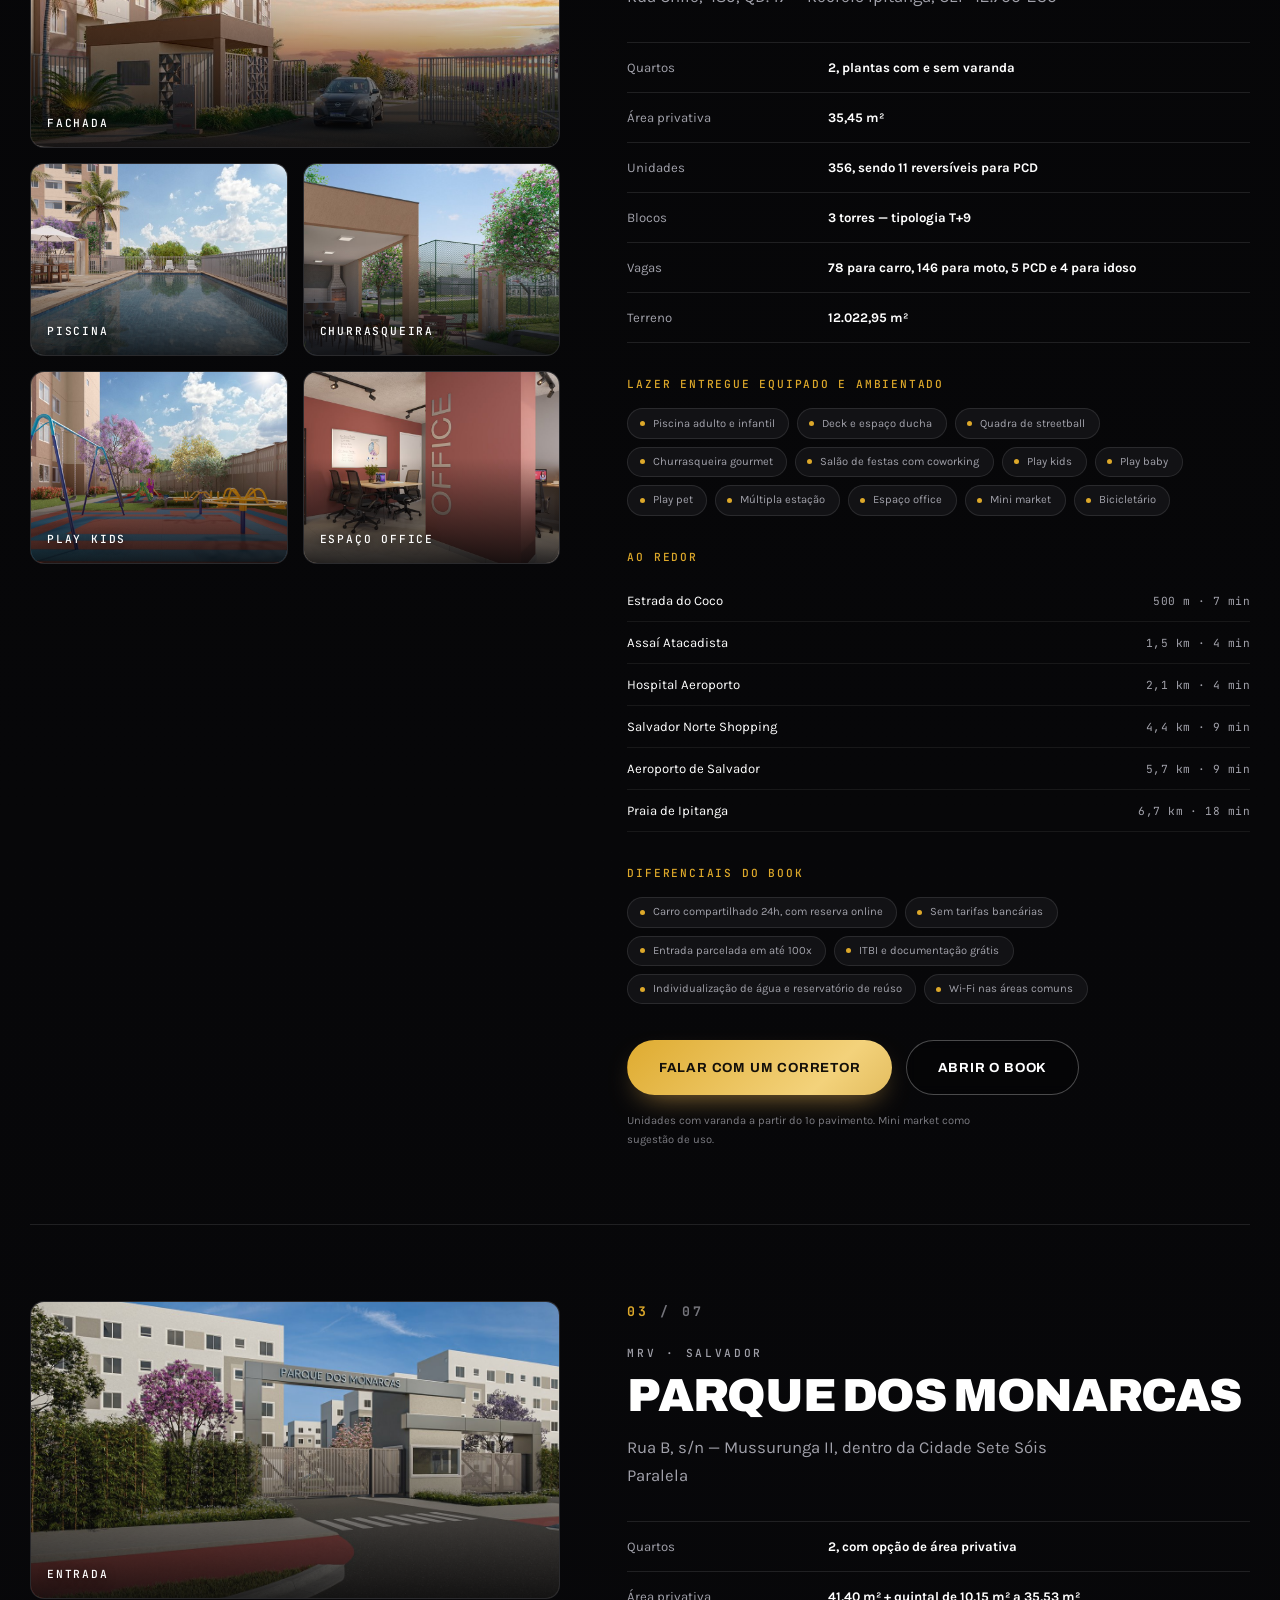
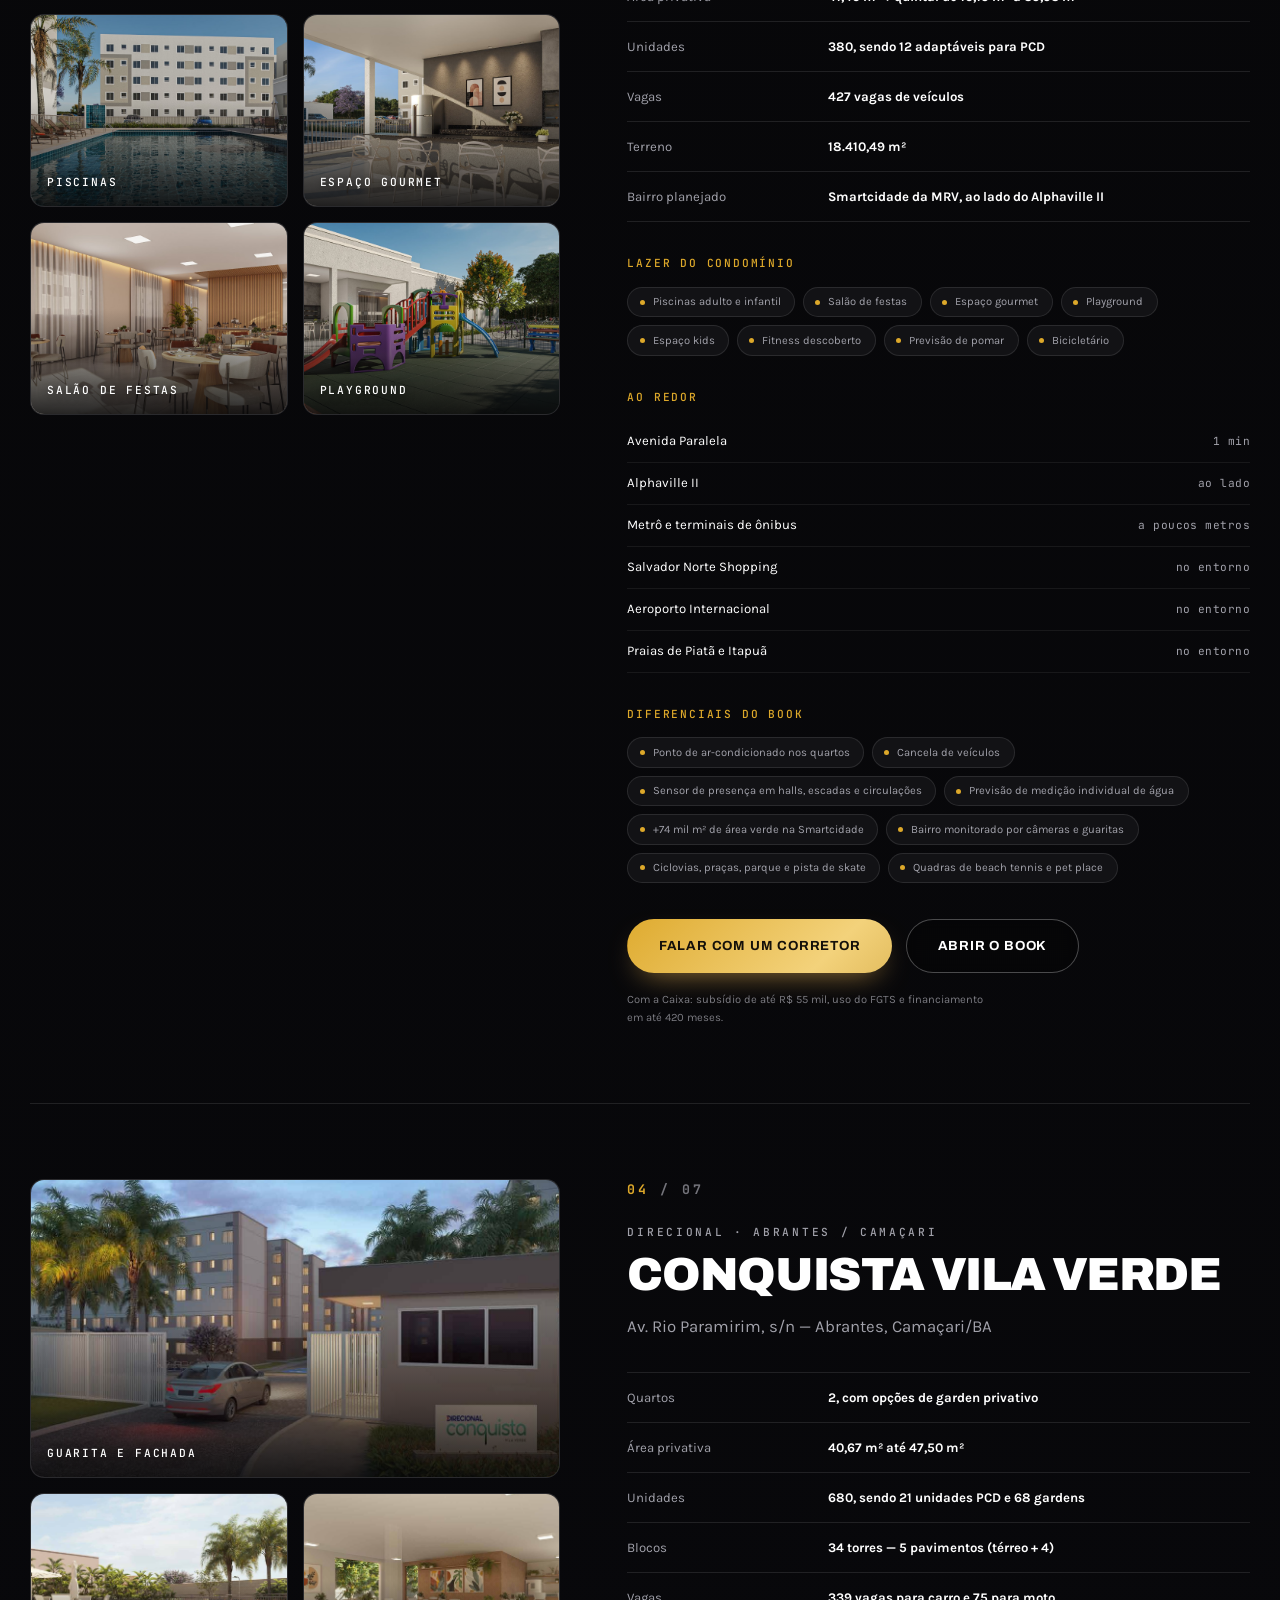
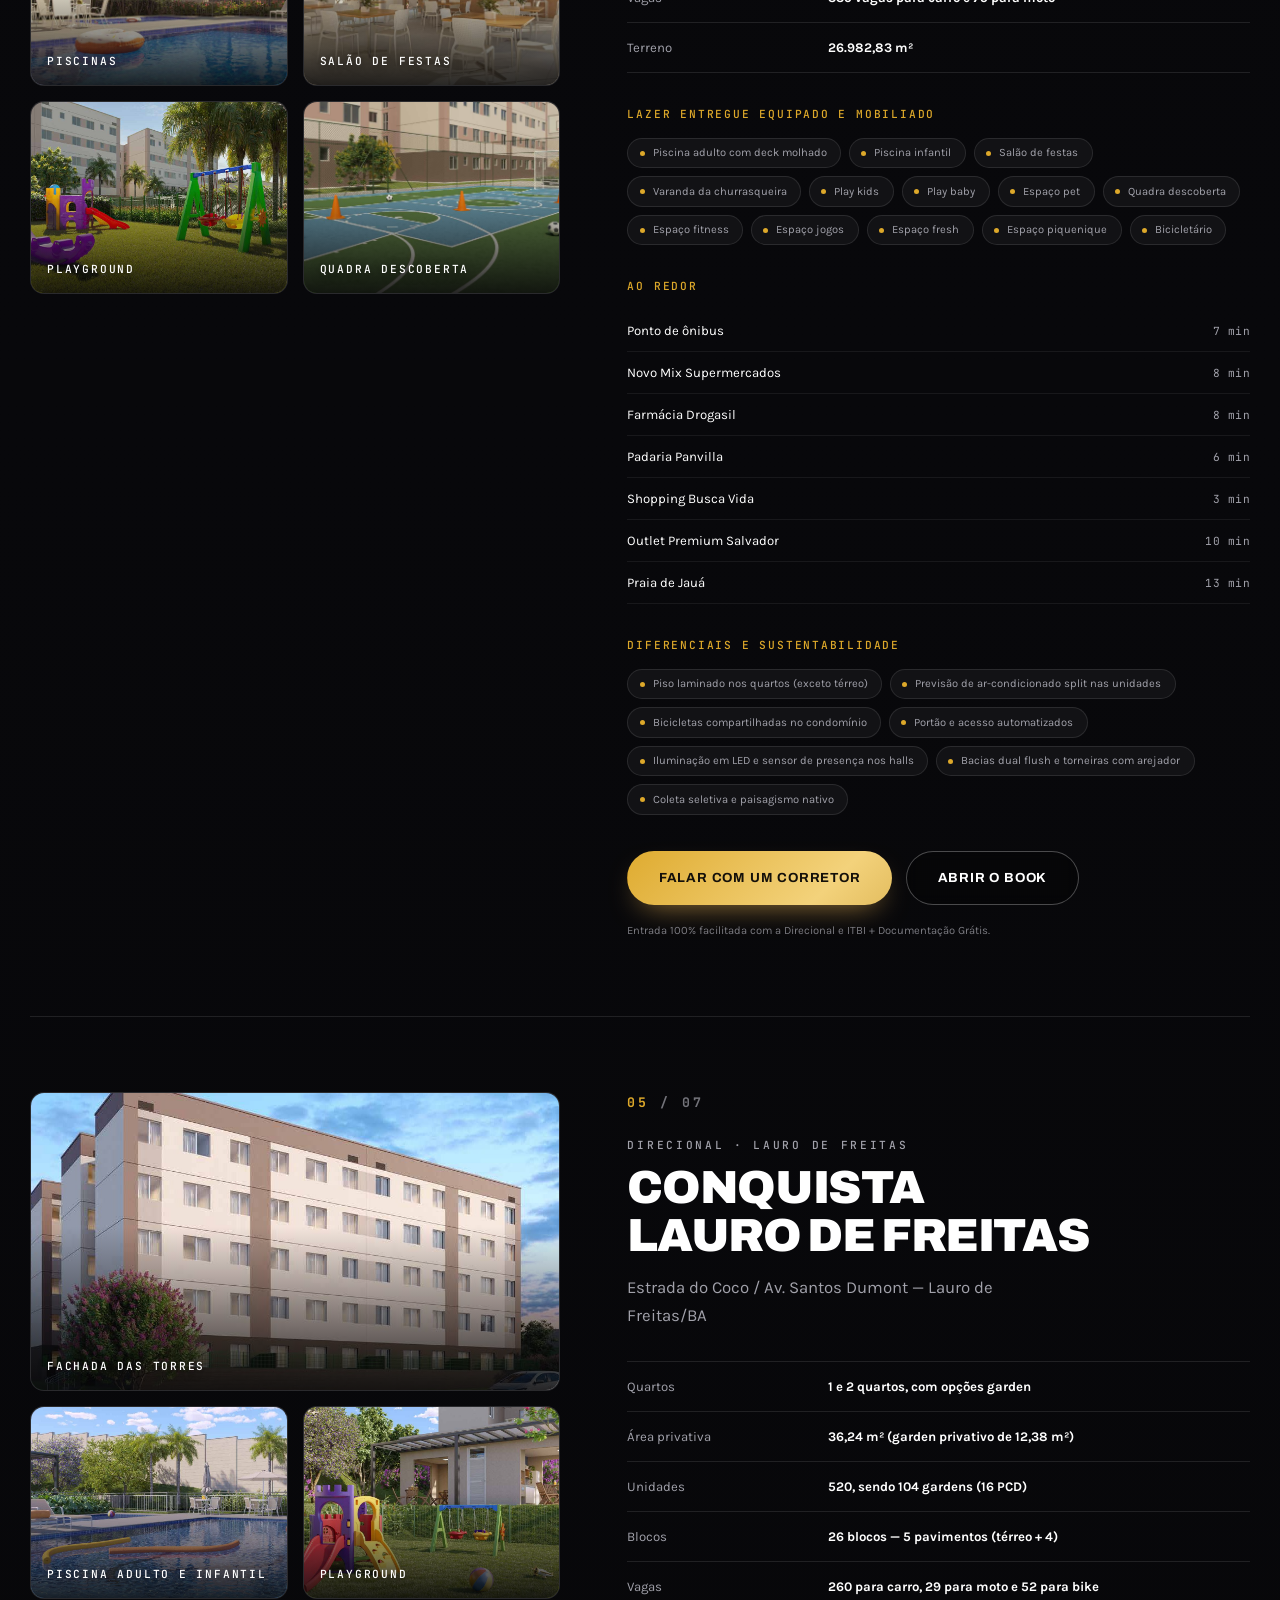
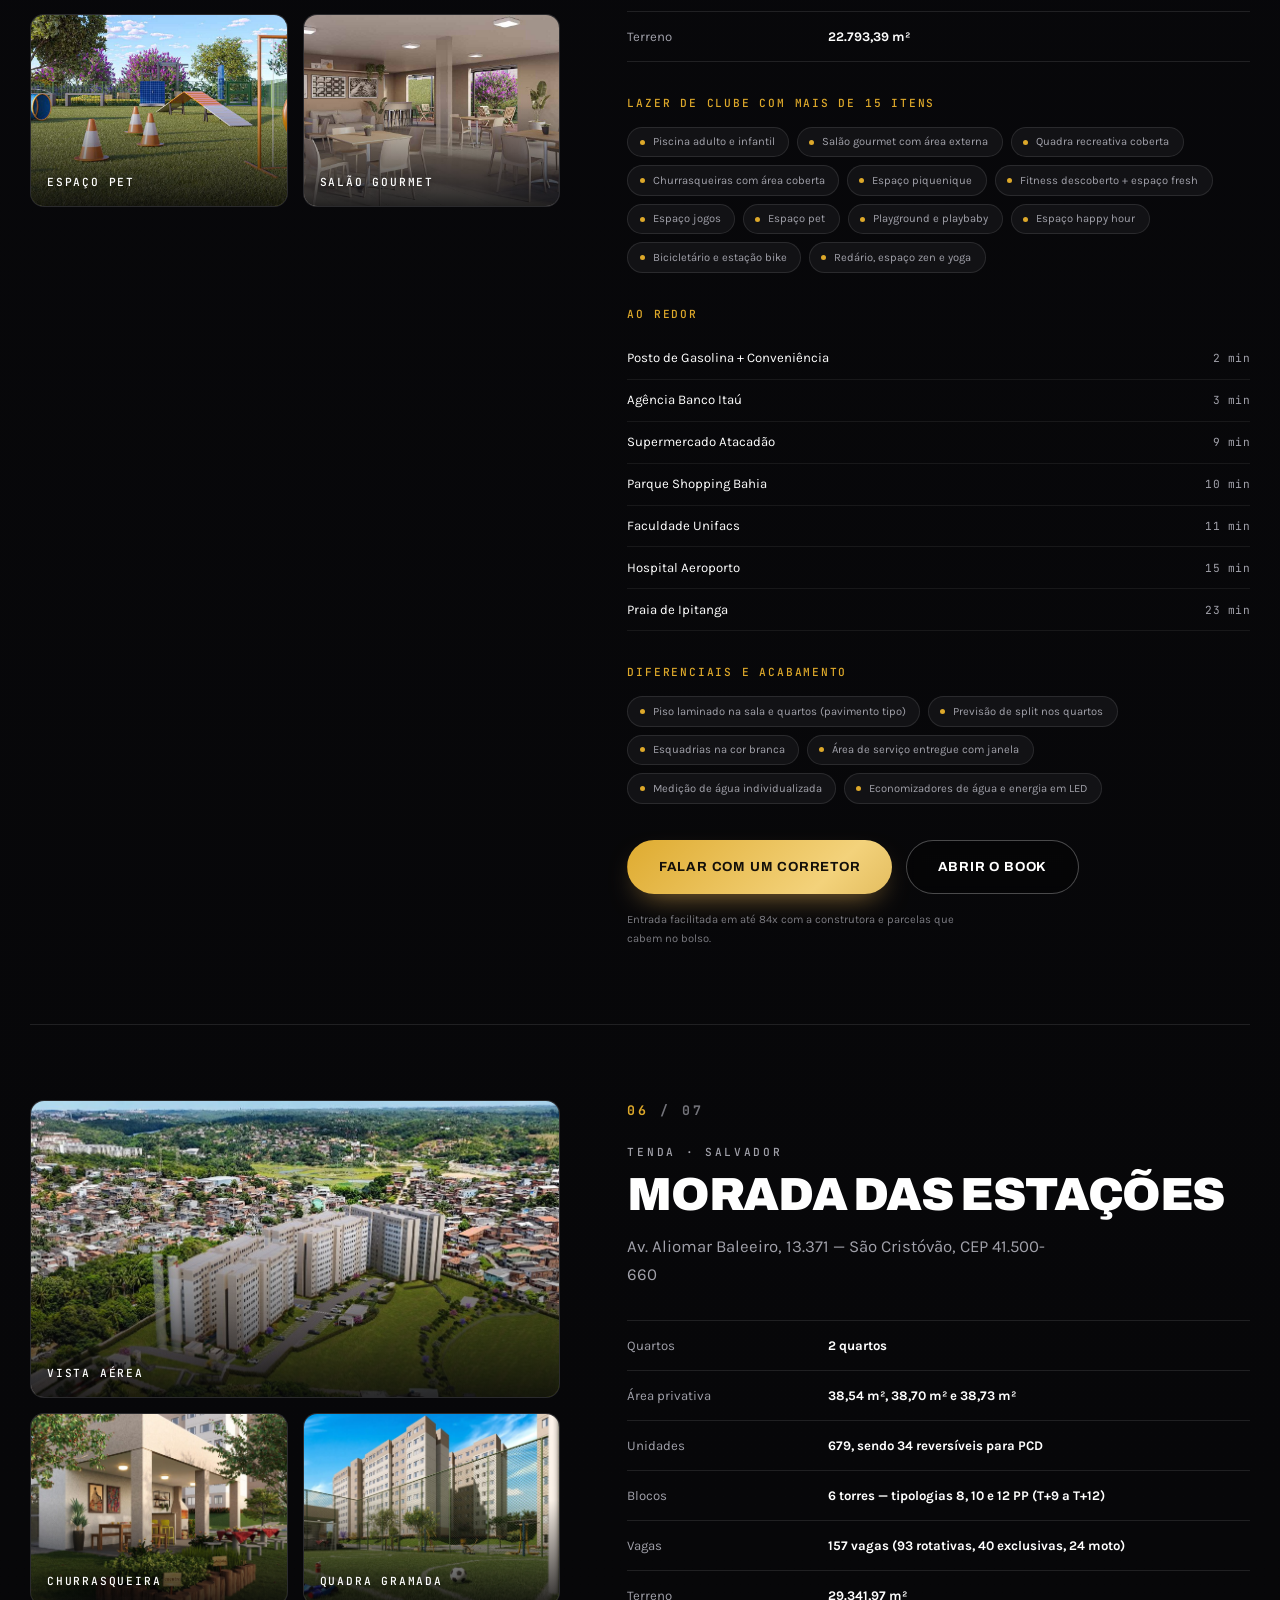
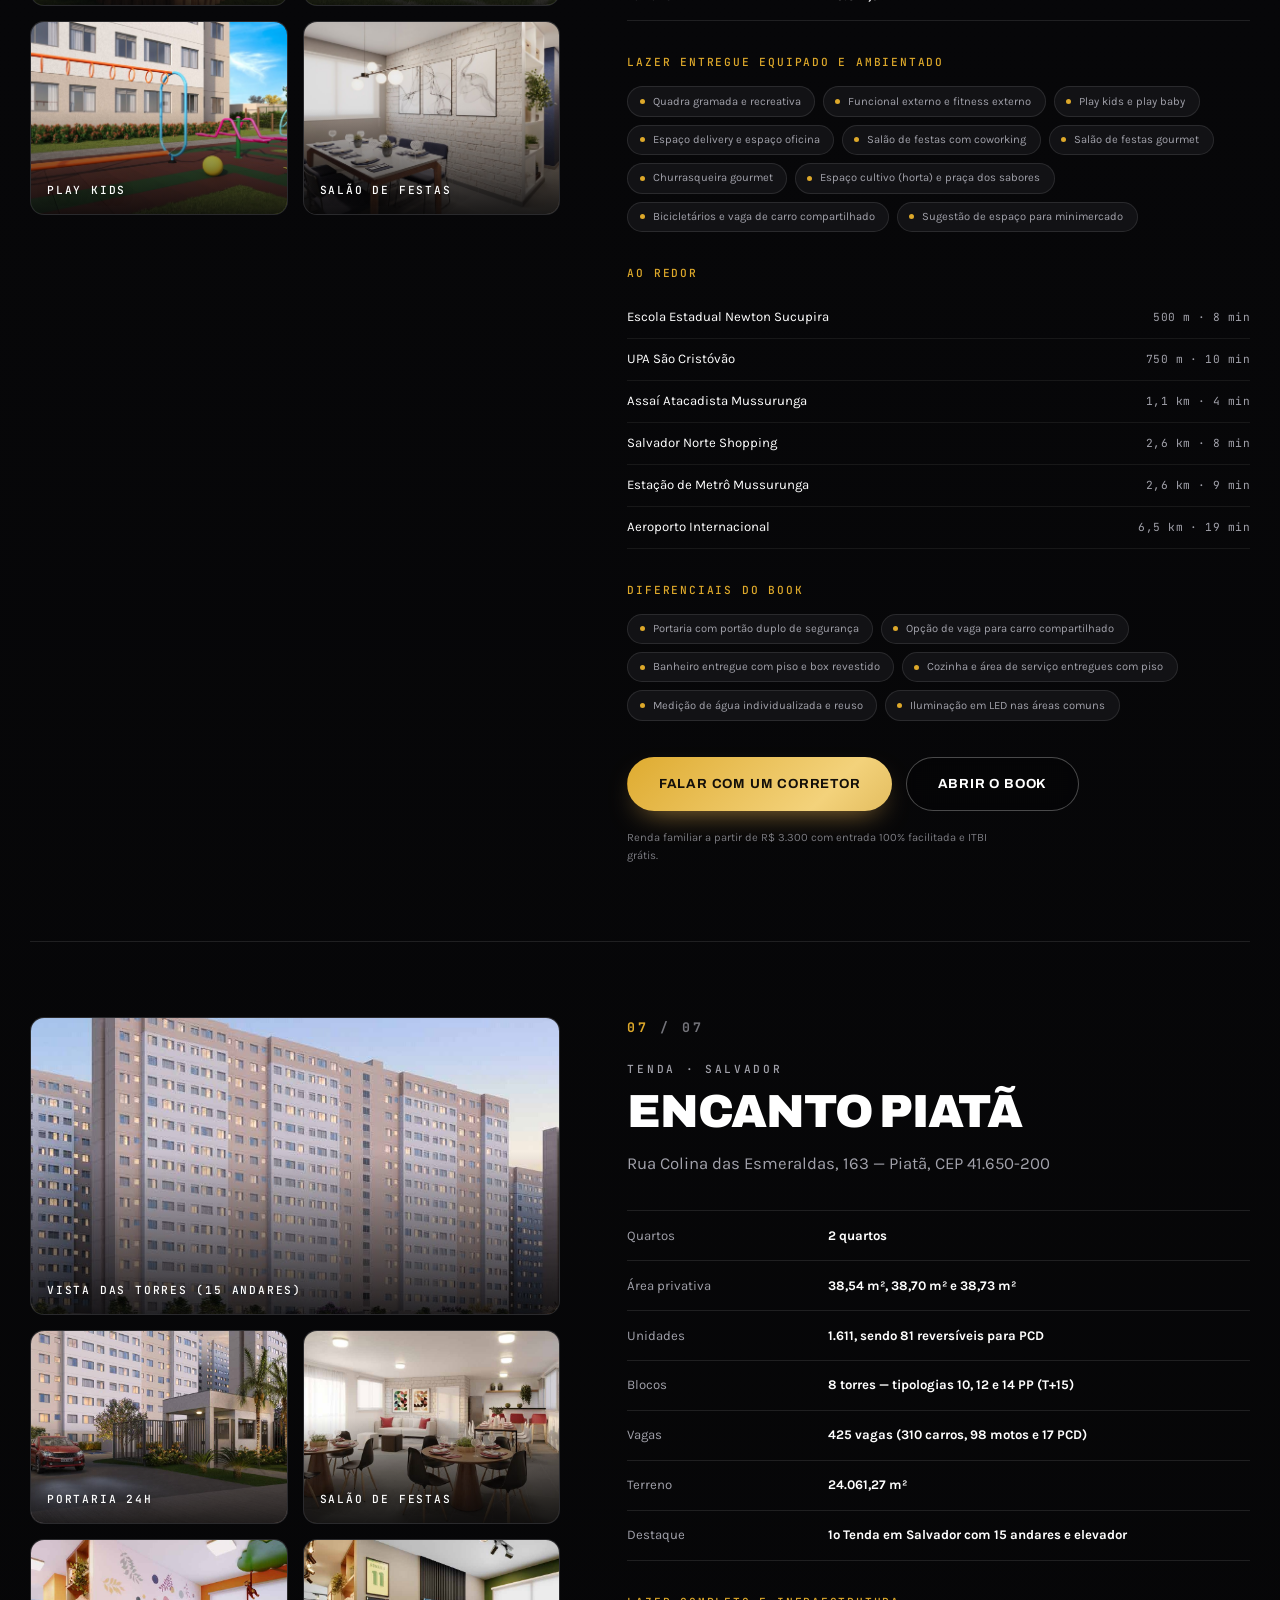
==== commit 9e70613d: "fix: adiciona cabeçalhos no-cache na Vercel e meta-tags anti-cache v10" ====
--- a/index.html
+++ b/index.html
@@ -8,6 +8,9 @@
   <meta name="description"
     content="De 1 a 31 de agosto, o Feirão Conrado reúne as maiores construtoras da Bahia com condições especiais, entrada parcelada e apoio no financiamento. Cadastre-se e fale com um corretor.">
   <meta name="theme-color" content="#121110">
+  <meta http-equiv="Cache-Control" content="no-cache, no-store, must-revalidate">
+  <meta http-equiv="Pragma" content="no-cache">
+  <meta http-equiv="Expires" content="0">
 
   <meta property="og:type" content="website">
   <meta property="og:locale" content="pt_BR">
@@ -32,7 +35,7 @@
        aconteceu: um celular ficou preso numa logo e num bug antigos por
        causa disso). Suba esse número sempre que mexer em css/styles.css ou
        js/main.js. -->
-  <link rel="stylesheet" href="css/styles.css?v=6">
+  <link rel="stylesheet" href="css/styles.css?v=10">
   <script>document.documentElement.classList.add("js");</script>
 </head>
 
@@ -1654,7 +1657,7 @@
     </div>
   </dialog>
 
-  <script src="js/main.js?v=6"></script>
+  <script src="js/main.js?v=10"></script>
 </body>
 
 </html>
